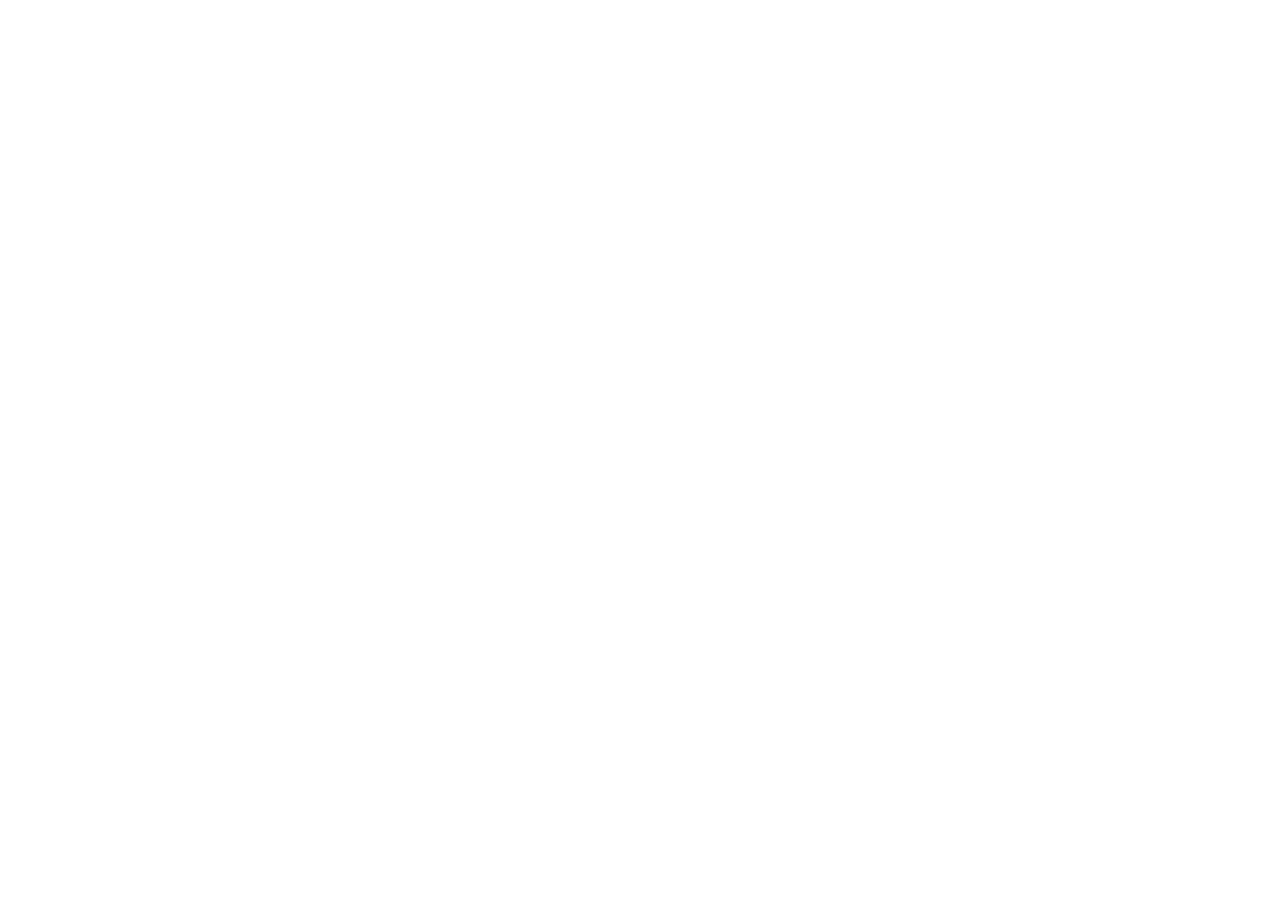
==== index.html @ 3a557148 "дз8" ====
<!DOCTYPE html>
<html lang="ru">
   <head>
      <meta charset="UTF-8" />
      <meta http-equiv="X-UA-Compatible" content="IE=edge" />
      <meta name="viewport" content="width=device-width, initial-scale=1.0" />
      <link rel="preconnect" href="https://fonts.googleapis.com" />
      <link rel="preconnect" href="https://fonts.gstatic.com" crossorigin />
      <link
         href="https://fonts.googleapis.com/css2?family=Raleway:wght@700&family=Roboto:wght@400;500;700;900&display=swap"
         rel="stylesheet"
      />
      <link
         rel="stylesheet"
         href="https://cdnjs.cloudflare.com/ajax/libs/modern-normalize/1.1.0/modern-normalize.min.css"
         integrity="sha512-wpPYUAdjBVSE4KJnH1VR1HeZfpl1ub8YT/NKx4PuQ5NmX2tKuGu6U/JRp5y+Y8XG2tV+wKQpNHVUX03MfMFn9Q=="
         crossorigin="anonymous"
         referrerpolicy="no-referrer"
      />
      <link rel="stylesheet" href="./css/main.min.css" />
      <title>Document</title>
   </head>
   <body>
      <!-- mobile header -->

      <!-- Header  -->
      <!-- <header class="header">
         <div class="header__container container">
            <a href="./index.html" class="logo"><span class="logo__highlight">Web</span>Studio</a>
            <nav class="nav">
               <ul class="nav__list">
                  <li class="nav__item">
                     <a class="nav__link active" href="./index.html">Студия</a>
                  </li>
                  <li class="nav__item">
                     <a class="nav__link" href="./portfolio.html">Портфолио</a>
                  </li>
                  <li class="nav__item">
                     <a class="nav__link" href="#">Контакты</a>
                  </li>
               </ul>
            </nav>
            <ul class="contact">
               <li class="contact__list">
                  <a class="contact__link" href="mailto:info@example.com">
                     <svg class="contact__icon" width="16" height="12">
                        <use href="./images/symbol-defs.svg#icon-email"></use>
                     </svg>
                     info@example.com
                  </a>
               </li>
               <li class="contact__list">
                  <a class="contact__link" href="tel:+380991111111">
                     <svg class="contact__icon" width="10" height="16">
                        <use href="./images/symbol-defs.svg#icon-smartphone"></use>
                     </svg>
                     +38 099 111 11 11
                  </a>
               </li>
            </ul>
         </div>
      </header> -->

      <!-- Hero  -->
      <!-- <main>
         <section class="banner section">
            <div class="banner__content">
               <div class="container">
                  <h1 class="banner__title">
                     Эффективные решения <br />
                     для вашего бизнеса
                  </h1>
                  <button class="button" type="button" data-modal-open>Заказать услугу</button>
               </div>
            </div> -->

      <!-- всплывающее окно -->
      <!-- <div class="modal__container is-hidden" data-modal>
               <form class="modal">
                  <button class="modal__close-button" type="button" data-modal-close>
                     <svg width="18" height="18">
                        <use href="./images/symbol-defs.svg#icon-close-black-18dp-2-1"></use>
                     </svg>
                  </button>
                  <p class="modal__title">Оставьте свои данные, мы вам перезвоним</p>
                  <label class="modal__label">
                     Имя

                     <input class="modal__input" type="text" name="name" required placeholder=" " />
                     <svg class="modal__icon" width="18" height="18">
                        <use href="./images/symbol-defs.svg#icon-person"></use>
                     </svg>
                  </label>
                  <label class="modal__label">
                     Телефон

                     <input class="modal__input" type="text" name="name" required placeholder=" " />
                     <svg class="modal__icon" width="18" height="18">
                        <use href="./images/symbol-defs.svg#icon-phone"></use>
                     </svg>
                  </label>
                  <label class="modal__label">
                     Почта

                     <input class="modal__input" type="text" name="name" required placeholder=" " />
                     <svg class="modal__icon" width="18" height="18">
                        <use href="./images/symbol-defs.svg#icon-email"></use>
                     </svg>
                  </label>
                  <label class="modal__label modal__textarea">
                     Комментарий
                     <textarea
                        class="inner__textarea"
                        name="message"
                        rows="10"
                        placeholder="Введите текст"
                     ></textarea>
                  </label>
                  <label class="agreement__wrap">
                     <input
                        class="agreement__input visually-hidden"
                        type="checkbox"
                        name="agreement"
                     />
                     <span class="agreement__checkbox">
                        <svg width="16" height="16">
                           <use href="./images/symbol-defs.svg#icon-Vector"></use>
                        </svg>
                     </span>
                     <span class="agreement__text">Соглашаюсь с рассылкой и принимаю&nbsp;</span>
                     <a class="agreement__link" href="#" target="_blank">Условия договора</a>
                  </label>
                  <button class="modal-btn" type="submit">Отправить</button>
               </form>
            </div>
         </section> -->

      <!-- features  -->
      <!-- <section class="features__section section">
            <div class="container">
               <h2 class="visually-hidden">наши преимущества</h2>
               <ul class="features">
                  <li class="features__item">
                     <div class="features__icon">
                        <svg width="70" height="70">
                           <use href="./images/symbol-defs.svg#icon-antenna-1"></use>
                        </svg>
                     </div>
                     <h3 class="features__title">Внимание к деталям</h3>
                     <p class="features__description">
                        Идейные соображения, а также начало повседневной работы по формированию
                        позиции.
                     </p>
                  </li>
                  <li class="features__item">
                     <div class="features__icon">
                        <svg width="70" height="70">
                           <use href="./images/symbol-defs.svg#icon-astronaut-1"></use>
                        </svg>
                     </div>
                     <h3 class="features__title">Пунктуальность</h3>
                     <p class="features__description">
                        Задача организации, в особенности же рамки и место обучения кадров влечет за
                        собой.
                     </p>
                  </li>
                  <li class="features__item">
                     <div class="features__icon">
                        <svg width="70" height="70">
                           <use href="./images/symbol-defs.svg#icon-clock-1"></use>
                        </svg>
                     </div>
                     <h3 class="features__title">Планирование</h3>
                     <p class="features__description">
                        Равным образом консультация с широким активом в значительной степени
                        обуславливает.
                     </p>
                  </li>
                  <li class="features__item">
                     <div class="features__icon">
                        <svg width="70" height="70">
                           <use href="./images/symbol-defs.svg#icon-diagram-1"></use>
                        </svg>
                     </div>
                     <h3 class="features__title">Современные технологии</h3>
                     <p class="features__description">
                        Значимость этих проблем настолько очевидна, что реализация плановых заданий.
                     </p>
                  </li>
               </ul>
            </div>
         </section> -->

      <!-- Чем мы занимаемся  -->
      <!-- <section class="providing section">
            <div class="providing__box container">
               <h2 class="section-title">Чем мы занимаемся</h2>
               <ul class="providing__discription">
                  <li class="providing__card">
                     <img
                        class="providing__img"
                        src="./images/img.jpg"
                        alt="Печатаем"
                        width="370"
                     />
                     <p class="providing__card-description">Десктопные приложения</p>
                  </li>
                  <li class="providing__card">
                     <img
                        class="providing__img"
                        src="./images/box2.jpg"
                        alt="Смотрим в телефон"
                        width="370"
                     />
                     <p class="providing__card-description">Мобильные приложения</p>
                  </li>
                  <li class="providing__card">
                     <img
                        class="providing__img"
                        src="./images/img1.jpg"
                        alt="Смотрим а планшет"
                        width="370"
                     />
                     <p class="providing__card-description">Дизайнерские решения</p>
                  </li>
               </ul>
            </div>
         </section> -->

      <!-- Наша команда  -->
      <!-- <section class="team section">
            <div class="team__container container">
               <h2 class="section-title">Наша команда</h2>
               <ul class="team__wrapper">
                  <li class="team__card">
                     <img src="./images/img3.jpg" alt="Игорь Демьяненко" width="270" />
                     <div class="team__card-wrapper">
                        <h3 class="team__card-name">Игорь Демьяненко</h3>
                        <p class="team__card-discription">Product Designer</p>
                        <ul class="team__social-list">
                           <li class="team__social-wrapper">
                              <a class="team__social-link" href="#">
                                 <svg class="team__social-icon">
                                    <use href="./images/symbol-defs.svg#icon-instagram"></use>
                                 </svg>
                              </a>
                           </li>
                           <li class="team__social-wrapper">
                              <a class="team__social-link" href="#">
                                 <svg class="team__social-icon">
                                    <use href="./images/symbol-defs.svg#icon-twitter"></use>
                                 </svg>
                              </a>
                           </li>
                           <li class="team__social-wrapper">
                              <a class="team__social-link" href="#">
                                 <svg class="team__social-icon">
                                    <use href="./images/symbol-defs.svg#icon-facebook"></use>
                                 </svg>
                              </a>
                           </li>
                           <li class="team__social-wrapper">
                              <a class="team__social-link" href="#">
                                 <svg class="team__social-icon">
                                    <use href="./images/symbol-defs.svg#icon-linkedin"></use>
                                 </svg>
                              </a>
                           </li>
                        </ul>
                     </div>
                  </li>
                  <li class="team__card">
                     <img src="./images/img4.jpg" alt="Ольга Репина" width="270" />
                     <div class="team__card-wrapper">
                        <h3 class="team__card-name">Ольга Репина</h3>
                        <p class="team__card-discription">Frontend Developer</p>
                        <ul class="team__social-list">
                           <li class="team__social-wrapper">
                              <a class="team__social-link" href="#">
                                 <svg class="team__social-icon">
                                    <use href="./images/symbol-defs.svg#icon-instagram"></use>
                                 </svg>
                              </a>
                           </li>
                           <li class="team__social-wrapper">
                              <a class="team__social-link" href="#">
                                 <svg class="team__social-icon">
                                    <use href="./images/symbol-defs.svg#icon-twitter"></use>
                                 </svg>
                              </a>
                           </li>
                           <li class="team__social-wrapper">
                              <a class="team__social-link" href="#">
                                 <svg class="team__social-icon">
                                    <use href="./images/symbol-defs.svg#icon-facebook"></use>
                                 </svg>
                              </a>
                           </li>
                           <li class="team__social-wrapper">
                              <a class="team__social-link" href="#">
                                 <svg class="team__social-icon">
                                    <use href="./images/symbol-defs.svg#icon-linkedin"></use>
                                 </svg>
                              </a>
                           </li>
                        </ul>
                     </div>
                  </li>
                  <li class="team__card">
                     <img src="./images/img5.jpg" alt="Николай Тарасов" width="270" />
                     <div class="team__card-wrapper">
                        <h3 class="team__card-name">Николай Тарасов</h3>
                        <p class="team__card-discription">Marketing</p>
                        <ul class="team__social-list">
                           <li class="team__social-wrapper">
                              <a class="team__social-link" href="#">
                                 <svg class="team__social-icon">
                                    <use href="./images/symbol-defs.svg#icon-instagram"></use>
                                 </svg>
                              </a>
                           </li>
                           <li class="team__social-wrapper">
                              <a class="team__social-link" href="#">
                                 <svg class="team__social-icon">
                                    <use href="./images/symbol-defs.svg#icon-twitter"></use>
                                 </svg>
                              </a>
                           </li>
                           <li class="team__social-wrapper">
                              <a class="team__social-link" href="#">
                                 <svg class="team__social-icon">
                                    <use href="./images/symbol-defs.svg#icon-facebook"></use>
                                 </svg>
                              </a>
                           </li>
                           <li class="team__social-wrapper">
                              <a class="team__social-link" href="#">
                                 <svg class="team__social-icon">
                                    <use href="./images/symbol-defs.svg#icon-linkedin"></use>
                                 </svg>
                              </a>
                           </li>
                        </ul>
                     </div>
                  </li>
                  <li class="team__card">
                     <img src="./images/img6.jpg" alt="Михаил Ермаков" width="270" />
                     <div class="team__card-wrapper">
                        <h3 class="team__card-name">Михаил Ермаков</h3>
                        <p class="team__card-discription">UI Designer</p>
                        <ul class="team__social-list">
                           <li class="team__social-wrapper">
                              <a class="team__social-link" href="#">
                                 <svg class="team__social-icon">
                                    <use href="./images/symbol-defs.svg#icon-instagram"></use>
                                 </svg>
                              </a>
                           </li>
                           <li class="team__social-wrapper">
                              <a class="team__social-link" href="#">
                                 <svg class="team__social-icon">
                                    <use href="./images/symbol-defs.svg#icon-twitter"></use>
                                 </svg>
                              </a>
                           </li>
                           <li class="team__social-wrapper">
                              <a class="team__social-link" href="#">
                                 <svg class="team__social-icon">
                                    <use href="./images/symbol-defs.svg#icon-facebook"></use>
                                 </svg>
                              </a>
                           </li>
                           <li class="team__social-wrapper">
                              <a class="team__social-link" href="#">
                                 <svg class="team__social-icon">
                                    <use href="./images/symbol-defs.svg#icon-linkedin"></use>
                                 </svg>
                              </a>
                           </li>
                        </ul>
                     </div>
                  </li>
               </ul>
            </div>
         </section> -->

      <!-- Постоянные клиенты -->
      <!-- <section class="section">
            <div class="partners container">
               <h2 class="section-title">Постоянные клиенты</h2>
               <ul class="partners__list">
                  <li class="partners__card">
                     <a class="partners__link" href="">
                        <svg class="partners__icon" width="106" height="60">
                           <use href="./images/symbol-defs.svg#icon-Logo"></use>
                        </svg>
                     </a>
                  </li>
                  <li class="partners__card">
                     <a class="partners__link" href="">
                        <svg class="partners__icon" width="106" height="60">
                           <use href="./images/symbol-defs.svg#icon-Logo2"></use>
                        </svg>
                     </a>
                  </li>
                  <li class="partners__card">
                     <a class="partners__link" href="">
                        <svg class="partners__icon" width="106" height="60">
                           <use href="./images/symbol-defs.svg#icon-Logo3"></use>
                        </svg>
                     </a>
                  </li>
                  <li class="partners__card">
                     <a class="partners__link" href="">
                        <svg class="partners__icon" width="106" height="60">
                           <use href="./images/symbol-defs.svg#icon-Logo4"></use>
                        </svg>
                     </a>
                  </li>
                  <li class="partners__card">
                     <a class="partners__link" href="">
                        <svg class="partners__icon" width="106" height="60">
                           <use href="./images/symbol-defs.svg#icon-Logo5"></use>
                        </svg>
                     </a>
                  </li>
                  <li class="partners__card">
                     <a class="partners__link" href="">
                        <svg class="partners__icon" width="106" height="60">
                           <use href="./images/symbol-defs.svg#icon-Logo6"></use>
                        </svg>
                     </a>
                  </li>
               </ul>
            </div>
         </section>
      </main> -->

      <!-- Footer  -->
      <!-- <footer class="footer">
         <div class="footer__box container">
            <div class="footer__content">
               <a class="footer__logo logo" href="./index.html">
                  <span class="logo__highlight">Web</span>Studio</a
               >
               <address>
                  <ul class="footer__wrapper-link">
                     <li class="footer__link">
                        <a href="#" class="footer__address">г. Киев, пр-т Леси Украинки, 26</a>
                     </li>
                     <li class="footer__link">
                        <a href="mailto:info@example.com" class="email">info@example.com</a>
                     </li>
                     <li class="footer__link">
                        <a href="tel:+380991111111" class="tel">+38 099 111 11 11</a>
                     </li>
                  </ul>
               </address>
            </div>
            <div class="footer__social-list">
               <p class="footer__social-title">Присоеденяйтесь</p>
               <ul class="team__social-list">
                  <li class="team__social-wrapper">
                     <a class="team__social-link" href="#">
                        <svg class="team__social-icon">
                           <use href="./images/symbol-defs.svg#icon-instagram"></use>
                        </svg>
                     </a>
                  </li>
                  <li class="team__social-wrapper">
                     <a class="team__social-link" href="#">
                        <svg class="team__social-icon">
                           <use href="./images/symbol-defs.svg#icon-twitter"></use>
                        </svg>
                     </a>
                  </li>
                  <li class="team__social-wrapper">
                     <a class="team__social-link" href="#">
                        <svg class="team__social-icon">
                           <use href="./images/symbol-defs.svg#icon-facebook"></use>
                        </svg>
                     </a>
                  </li>
                  <li class="team__social-wrapper">
                     <a class="team__social-link" href="#">
                        <svg class="team__social-icon">
                           <use href="./images/symbol-defs.svg#icon-linkedin"></use>
                        </svg>
                     </a>
                  </li>
               </ul>
            </div>
         </div>
      </footer> -->
      <script src="./js/modal.js"></script>
   </body>
</html>
---- css/main.min.css ----
body{background-color:var(--primary-white-color);color:var(--primary-text-color);font-family:Roboto, sans-serif}h1,h2,h3,h4,h5,h6,p{margin:0;padding:0}ul{list-style:none;padding:0;margin:0}.visually-hidden{position:fixed;-webkit-transform:scale(0);transform:scale(0)}.section{padding-bottom:94px;padding-top:94px}.section-title{margin-bottom:50px}.container{width:1200px;padding:0 15px;margin:0 auto}img{display:block;max-width:100%}a{text-decoration:none}:root{--accent-color: #2196f3;--primary-text-color: #757575;--secondary-text-color: #212121;--primary-white-color: #ffffff;--footer__address-footer-color: rgba(255, 255, 255, 0.6);--transition-property: 250ms cubic-bezier(0.4, 0, 0.2, 1)}.logo{font-family:Raleway;font-weight:700;font-size:26px;line-height:1.19;letter-spacing:0.03em;text-decoration:none;color:#000000}.logo__highlight{color:var(--accent-color)}.section-title{font-weight:700;font-size:36px;line-height:1.16;text-align:center;letter-spacing:0.03em;color:var(--secondary-text-color)}.footer .team__social-link{background-color:rgba(255,255,255,0.1)}.footer .team__social-link:hover,.footer .team__social-link:focus{background-color:var(--accent-color);-webkit-transition:var(--transition-property);transition:var(--transition-property)}.footer .team__social-icon{fill:var(--primary-white-color)}.footer .footer__social-list{-webkit-box-align:start;-ms-flex-align:start;align-items:flex-start;display:-webkit-box;display:-ms-flexbox;display:flex;-webkit-box-orient:vertical;-webkit-box-direction:normal;-ms-flex-direction:column;flex-direction:column;-webkit-box-pack:start;-ms-flex-pack:start;justify-content:flex-start}.footer__social-title{font-size:14px;line-height:1.14;letter-spacing:0.03em;text-transform:uppercase;margin-bottom:20px;color:var(--primary-white-color)}.header__border{border-bottom:1px solid #ececec}.header__container{display:-webkit-box;display:-ms-flexbox;display:flex;-webkit-box-align:center;-ms-flex-align:center;align-items:center}.nav{margin-left:93px}.nav__list{display:-webkit-box;display:-ms-flexbox;display:flex}.nav__item{margin-right:50px;display:block;padding-top:32px;padding-bottom:32px}.nav__item:last-child{margin-right:0}.nav__link{padding-top:32px;padding-bottom:32px;-webkit-transition:var(--transition-property);transition:var(--transition-property)}.nav__link{position:relative;font-weight:500;font-size:14px;line-height:1.14;letter-spacing:0.02em;text-decoration:none;color:var(--secondary-text-color)}.nav__link:hover,.nav__link:focus{color:var(--accent-color)}.active{color:var(--accent-color)}.active::after{content:'';position:absolute;width:100%;height:4px;left:0;bottom:0;background-color:var(--accent-color);border-radius:2px}.contact{display:-webkit-box;display:-ms-flexbox;display:flex;margin-left:auto}.contact__list{display:-webkit-box;display:-ms-flexbox;display:flex;-webkit-box-align:center;-ms-flex-align:center;align-items:center;margin-right:50px}.contact__list:last-child{margin-right:0}.contact__link{display:-webkit-box;display:-ms-flexbox;display:flex;-webkit-box-align:center;-ms-flex-align:center;align-items:center;padding-top:32px;padding-left:10px;padding-bottom:32px;font-weight:500;font-size:14px;line-height:1.14;letter-spacing:0.02em;color:var(--primary-text-color);-webkit-text-decoration-line:none;text-decoration-line:none}.contact__link:hover,.contact__link:focus{color:var(--accent-color);-webkit-transition:var(--transition-property);transition:var(--transition-property)}.contact__icon{margin-right:10px;fill:currentColor}.banner{padding-top:200px;padding-bottom:200px;font-size:44px;line-height:1.36;text-align:center;letter-spacing:0.06em;text-transform:uppercase;background:#2f303a;color:var(--primary-white-color);max-width:1600px;margin:0 auto;background-image:-webkit-gradient(linear, left top, left bottom, from(rgba(47,48,58,0.4)), to(rgba(47,48,58,0.4))),url(../images/hero.jpg);background-image:linear-gradient(to bottom, rgba(47,48,58,0.4), rgba(47,48,58,0.4)),url(../images/hero.jpg);background-position:50% 50%;background-size:cover;background-repeat:no-repeat}.banner__title{padding:30px}.button{padding:10px 32px;font-family:inherit;font-weight:700;font-size:16px;line-height:1.87;letter-spacing:0.06em;color:var(--primary-white-color);background-color:var(--accent-color);cursor:pointer;-webkit-box-shadow:0px 4px 4px rgba(0,0,0,0.15);box-shadow:0px 4px 4px rgba(0,0,0,0.15);border:none;border-radius:4px}.features{display:-webkit-box;display:-ms-flexbox;display:flex}.features__item{-ms-flex-pack:distribute;justify-content:space-around;-ms-flex-preferred-size:270px;flex-basis:270px;margin-right:30px;margin-bottom:0;letter-spacing:0.03em}.features__item:last-child{margin-right:0}.features__icon{padding:25px 100px;margin-bottom:30px;border-radius:4px;background-color:#f5f4fa}.features__title{font-weight:700;font-size:14px;line-height:1.14;text-transform:uppercase;margin-bottom:10px;color:var(--secondary-text-color)}.features__description{font-size:14px;line-height:1.71;letter-spacing:0.03em}.providing{padding-top:0px}.providing__discription{display:-webkit-box;display:-ms-flexbox;display:flex}.providing__card{position:relative;margin-right:30px}.providing__card:last-child{margin-right:0}.providing__card-description{position:absolute;bottom:0;padding:27px 0;width:370px;height:70px;font-weight:700;font-size:14px;line-height:1.14;text-align:center;text-transform:uppercase;letter-spacing:0.03em;color:var(--primary-white-color);background-color:rgba(47,48,58,0.8)}.team{background-color:#f5f4fa}.team__wrapper{display:-webkit-box;display:-ms-flexbox;display:flex;font-size:16px;line-height:1.19;text-align:center;letter-spacing:0.03em}.team__card{margin-right:30px;-webkit-box-shadow:0px 1px 3px rgba(0,0,0,0.12),0px 1px 1px rgba(0,0,0,0.14),0px 2px 1px rgba(0,0,0,0.2);box-shadow:0px 1px 3px rgba(0,0,0,0.12),0px 1px 1px rgba(0,0,0,0.14),0px 2px 1px rgba(0,0,0,0.2);border-radius:0px 0px 4px 4px;background-color:var(--primary-white-color)}.team__card-wrapper{padding:30px 0px}.team__card-wrapper:last-child{margin-right:0}.team__card-name{font-weight:500;font-size:16px;line-height:1.19;text-align:center;letter-spacing:0.03em;color:var(--secondary-text-color);margin-bottom:10px}.team__card-discription{margin-bottom:16px}.team__social-list{display:-webkit-box;display:-ms-flexbox;display:flex;-webkit-box-align:center;-ms-flex-align:center;align-items:center;-webkit-box-pack:center;-ms-flex-pack:center;justify-content:center}.team__social-wrapper{margin-right:10px}.team__social-wrapper:last-child{margin-right:0px}.team__social-wrapper:hover{-webkit-transition:var(--transition-property);transition:var(--transition-property)}.team__social-link{display:-webkit-box;display:-ms-flexbox;display:flex;-webkit-box-align:center;-ms-flex-align:center;align-items:center;-webkit-box-pack:center;-ms-flex-pack:center;justify-content:center;width:44px;height:44px;border-radius:50%}.team__social-icon{width:20px;height:20px;margin:auto;fill:#afb1b8}.team__social-link:hover,.team__social-link:focus{background-color:var(--accent-color);-webkit-transition:var(--transition-property);transition:var(--transition-property)}.team__social-wrapper:hover .team__social-icon,.team__social-wrapper:focus .team__social-icon{fill:var(--primary-white-color);-webkit-transition:var(--transition-property);transition:var(--transition-property)}.partners-title{font-size:36px;line-height:42px;text-align:center;padding-bottom:50px;letter-spacing:0.03em;color:var(--secondary-text-color)}.partners__list{display:-webkit-box;display:-ms-flexbox;display:flex;-webkit-box-pack:justify;-ms-flex-pack:justify;justify-content:space-between}.partners__card{display:-webkit-box;display:-ms-flexbox;display:flex;-webkit-box-align:center;-ms-flex-align:center;align-items:center;-webkit-box-pack:center;-ms-flex-pack:center;justify-content:center;width:170px;height:92px;border:1px solid #afb1b8;border-radius:4px}.partners__card:hover{cursor:pointer;border-color:var(--accent-color);-webkit-transition:var(--transition-property);transition:var(--transition-property)}.partners__icon{fill:#afb1b8}.partners__card:hover .partners__icon,.partners__card:hover .partners__icon{fill:var(--accent-color);-webkit-transition:var(--transition-property);transition:var(--transition-property)}.filter{display:-webkit-box;display:-ms-flexbox;display:flex;-webkit-box-orient:horizontal;-webkit-box-direction:normal;-ms-flex-direction:row;flex-direction:row;-webkit-box-pack:center;-ms-flex-pack:center;justify-content:center;margin-bottom:50px;margin-right:8px}.filter__item{margin-right:8px}.filter__item:last-child{margin-right:0}.filter__btn{border:none;border-radius:4px;padding:6px 22px;font-family:inherit;font-weight:500;font-size:16px;line-height:1.62;text-align:center;letter-spacing:0.03em;color:var(--secondary-text-color);cursor:pointer}.filter__btn:hover,.filter__btn:focus{background-color:var(--accent-color);color:var(--primary-white-color);-webkit-box-shadow:0px 3px 1px rgba(0,0,0,0.1),0px 1px 2px rgba(0,0,0,0.08),0px 2px 2px rgba(0,0,0,0.12);box-shadow:0px 3px 1px rgba(0,0,0,0.1),0px 1px 2px rgba(0,0,0,0.08),0px 2px 2px rgba(0,0,0,0.12);border-radius:4px;-webkit-transition:var(--transition-property);transition:var(--transition-property)}.portfolio{display:-webkit-box;display:-ms-flexbox;display:flex;-ms-flex-wrap:wrap;flex-wrap:wrap;margin-right:-30px;margin-bottom:-30px}.portfolio__card{margin-right:30px;margin-bottom:30px}.portfolio__card:nth-child(n+7){margin-bottom:0}.portfolio__link{display:block;width:370px;border:1px solid #eeeeee}.portfolio__link:hover,.portfolio__link:focus{-webkit-box-shadow:0px 1px 1px rgba(0,0,0,0.12),0px 4px 4px rgba(0,0,0,0.06),1px 4px 6px rgba(0,0,0,0.16);box-shadow:0px 1px 1px rgba(0,0,0,0.12),0px 4px 4px rgba(0,0,0,0.06),1px 4px 6px rgba(0,0,0,0.16);-webkit-transition:var(--transition-property);transition:var(--transition-property)}.portfolio__overlay{position:relative;overflow:hidden}.portfolio__overlay-wrapper{display:-webkit-box;display:-ms-flexbox;display:flex;-webkit-box-pack:center;-ms-flex-pack:center;justify-content:center;-webkit-box-align:center;-ms-flex-align:center;align-items:center;position:absolute;top:100%;left:0;width:100%;height:100%;background-color:rgba(33,150,243,0.9);-webkit-transition:-webkit-transform 250ms ease;transition:-webkit-transform 250ms ease;transition:transform 250ms ease;transition:transform 250ms ease, -webkit-transform 250ms ease}.portfolio__overlay-text{padding:24px;color:var(--primary-white-color);font-size:18px;line-height:1.55}.portfolio__container{padding:20px 24px}.portfolio__title{margin-bottom:4px;font-weight:700;font-size:18px;line-height:2;letter-spacing:0.06em;color:var(--secondary-text-color)}.portfolio__discription{font-size:16px;color:var(--primary-text-color);line-height:1.87;letter-spacing:0.03em}.portfolio__link:hover .portfolio__overlay-wrapper,.portfolio__link:focus .portfolio__overlay-wrapper{-webkit-transform:translatey(-100%);transform:translatey(-100%)}.modal__container{position:fixed;top:0;left:50%;-webkit-transform:translateX(-50%);transform:translateX(-50%);width:100vw;height:100vh;background:rgba(0,0,0,0.2);opacity:1;visibility:visible;-webkit-transition:opacity var(--transition-property),visibility var(--transition-property);transition:opacity var(--transition-property),visibility var(--transition-property)}.modal__container.is-hidden{opacity:0;visibility:hidden;pointer-events:none}.modal__close-button{display:-webkit-box;display:-ms-flexbox;display:flex;-webkit-box-pack:center;-ms-flex-pack:center;justify-content:center;-webkit-box-align:center;-ms-flex-align:center;align-items:center;position:absolute;top:8px;right:8px;width:30px;height:30px;background-color:var(--primary-white-color);border:1px solid rgba(0,0,0,0.1);border-radius:50%;cursor:pointer}.modal__close-button:hover,.modal__close-button:focus{fill:#2196f3}.modal{position:absolute;top:50%;left:50%;-webkit-transform:translate(-50%, -50%);transform:translate(-50%, -50%);width:528px;padding:40px;text-align:left;text-transform:none;background-color:var(--primary-white-color);-webkit-box-shadow:0px 1px 3px rgba(0,0,0,0.12),0px 1px 1px rgba(0,0,0,0.14),0px 2px 1px rgba(0,0,0,0.2);box-shadow:0px 1px 3px rgba(0,0,0,0.12),0px 1px 1px rgba(0,0,0,0.14),0px 2px 1px rgba(0,0,0,0.2);border-radius:4px}.modal__title{margin-bottom:12px;font-weight:700;font-size:20px;line-height:23px;text-align:center;letter-spacing:0.03em;color:#212121}.modal__label{position:relative;display:-webkit-box;display:-ms-flexbox;display:flex;-webkit-box-orient:vertical;-webkit-box-direction:normal;-ms-flex-direction:column;flex-direction:column;margin-bottom:10px;font-size:12px;line-height:14px;letter-spacing:0.01em;color:#757575}.modal__input{margin-top:4px;padding-top:11px;padding-bottom:11px;padding-left:40px;border:1px solid rgba(33,33,33,0.2);border-radius:4px;outline:transparent}.modal__icon{position:absolute;top:28px;left:12px}.modal__textarea{margin-bottom:20px}.inner__textarea{margin-top:4px;padding:12px 16px;resize:none;font-size:14px;line-height:16px;letter-spacing:0.01em;border:1px solid rgba(33,33,33,0.2);border-radius:4px}.inner__textarea::-webkit-input-placeholder{color:rgba(117,117,117,0.5)}.inner__textarea:-ms-input-placeholder{color:rgba(117,117,117,0.5)}.inner__textarea::-ms-input-placeholder{color:rgba(117,117,117,0.5)}.inner__textarea::placeholder{color:rgba(117,117,117,0.5)}.agreement__wrap{display:-webkit-box;display:-ms-flexbox;display:flex;-webkit-box-align:center;-ms-flex-align:center;align-items:center;-webkit-box-pack:center;-ms-flex-pack:center;justify-content:center;margin-bottom:30px;font-size:14px;line-height:24px;letter-spacing:0.03em;color:#757575}.agreement__checkbox{display:-webkit-box;display:-ms-flexbox;display:flex;-webkit-box-align:center;-ms-flex-align:center;align-items:center;-webkit-box-pack:center;-ms-flex-pack:center;justify-content:center;width:16px;height:16px;margin-right:7px;border-width:2px;border-style:solid;border-color:#212121;border-radius:2px}.agreement__input:checked+.agreement__checkbox{background-color:#2196f3;border-color:#2196f3}.agreement__link{color:#2196f3}.modal-btn{display:block;margin-left:auto;margin-right:auto;padding:10px 55px;font-weight:bold;font-size:16px;line-height:30px;letter-spacing:0.06em;color:#ffffff;border:transparent;background:#188ce8;-webkit-box-shadow:0px 4px 4px rgba(0,0,0,0.15);box-shadow:0px 4px 4px rgba(0,0,0,0.15);border-radius:4px;cursor:pointer}.modal__label:hover .modal__input{border:1px solid #2196f3}.modal__input:focus{border:1px solid #2196f3}.modal__input:not(:placeholder-shown){border:1px solid #2196f3}.modal__label:hover .modal__icon,.modal__input:focus+.modal__icon,.modal__input:not(:placeholder-shown)+.modal__icon{fill:#2196f3}.footer{padding:60px 0;background-color:#2f303a}.footer__box{display:-webkit-box;display:-ms-flexbox;display:flex;-webkit-box-align:baseline;-ms-flex-align:baseline;align-items:baseline}.footer__content{margin-right:70px}.footer__logo{display:block;color:var(--primary-white-color);margin-bottom:20px}.footer__link{margin-bottom:9px;font-size:14px;font-style:normal;line-height:1.71;letter-spacing:0.03em;text-decoration:none}.footer__link:last-child{margin-bottom:0}.footer__link .footer__address{text-decoration:inherit;color:var(--primary-white-color)}.footer__link .email,.footer__link .tel{color:rgba(255,255,255,0.6);text-decoration:inherit}.footer__link .email:hover,.footer__link .email:focus,.footer__link .tel:hover,.footer__link .tel:focus{color:var(--accent-color);-webkit-transition:var(--transition-property);transition:var(--transition-property)}.footer__social-list{-webkit-box-align:start;-ms-flex-align:start;align-items:flex-start;display:-webkit-box;display:-ms-flexbox;display:flex;-webkit-box-orient:vertical;-webkit-box-direction:normal;-ms-flex-direction:column;flex-direction:column;-webkit-box-pack:start;-ms-flex-pack:start;justify-content:flex-start}.footer__social-title{font-size:14px;line-height:1.14;letter-spacing:0.03em;text-transform:uppercase;margin-bottom:20px;color:var(--primary-white-color)}
/*# sourceMappingURL=main.min.css.map */
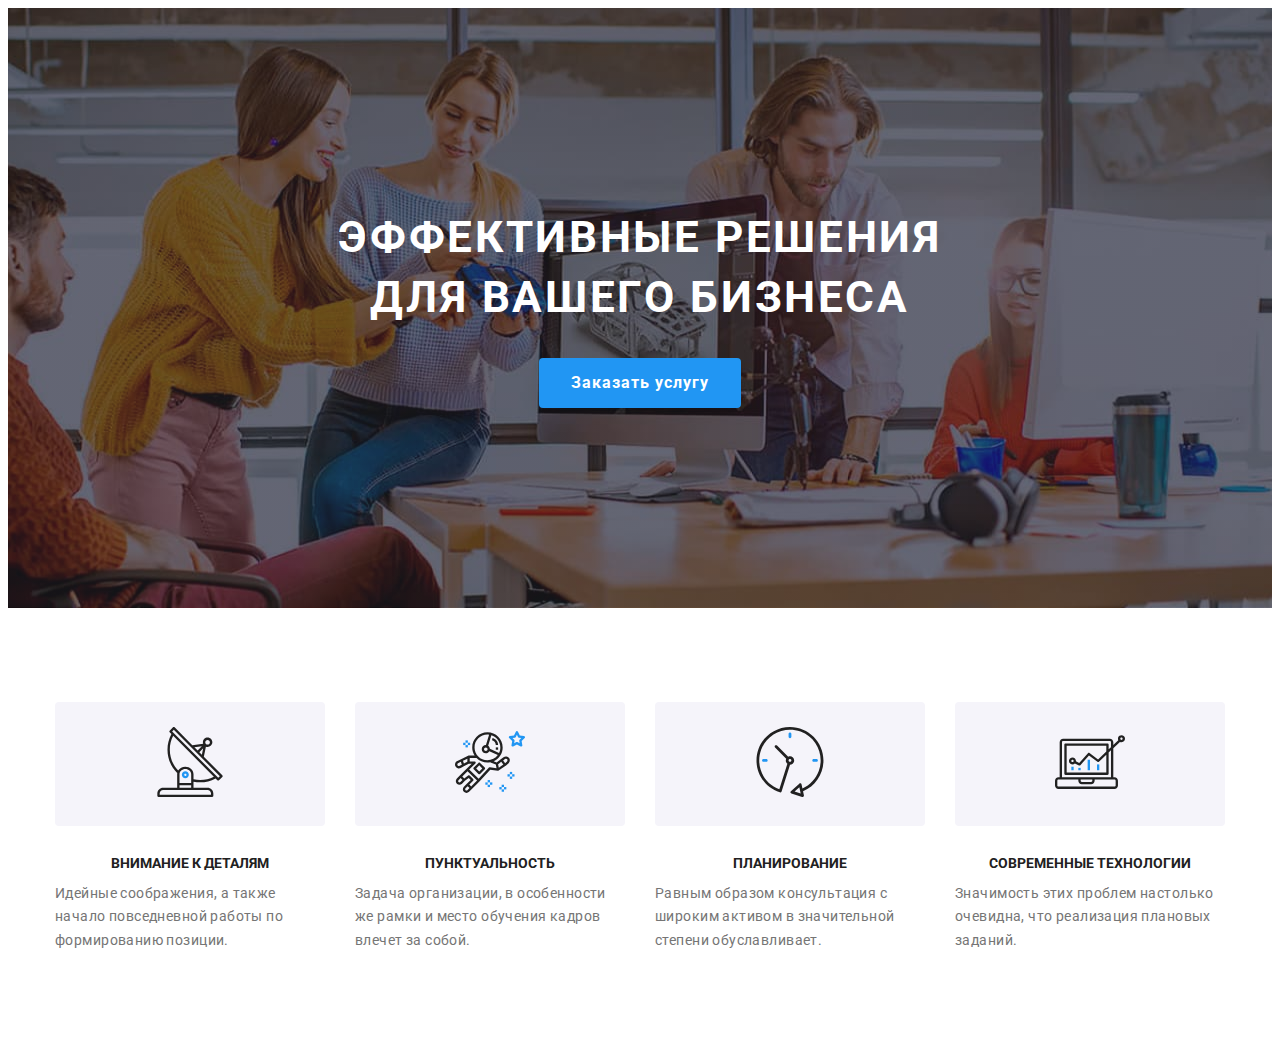
==== commit e41e4f0f: "дз8" ====
--- a/index.html
+++ b/index.html
@@ -21,9 +21,7 @@
       <title>Document</title>
    </head>
    <body>
-      <!-- mobile header -->
-
-      <!-- Header  -->
+      <!-- Header -->
       <!-- <header class="header">
          <div class="header__container container">
             <a href="./index.html" class="logo"><span class="logo__highlight">Web</span>Studio</a>
@@ -62,7 +60,8 @@
       </header> -->
 
       <!-- Hero  -->
-      <!-- <main>
+
+      <main>
          <section class="banner section">
             <div class="banner__content">
                <div class="container">
@@ -72,10 +71,10 @@
                   </h1>
                   <button class="button" type="button" data-modal-open>Заказать услугу</button>
                </div>
-            </div> -->
-
-      <!-- всплывающее окно -->
-      <!-- <div class="modal__container is-hidden" data-modal>
+            </div>
+
+            <!-- всплывающее окно -->
+            <!-- <div class="modal__container is-hidden" data-modal>
                <form class="modal">
                   <button class="modal__close-button" type="button" data-modal-close>
                      <svg width="18" height="18">
@@ -132,11 +131,12 @@
                   </label>
                   <button class="modal-btn" type="submit">Отправить</button>
                </form>
-            </div>
-         </section> -->
-
-      <!-- features  -->
-      <!-- <section class="features__section section">
+            </div> -->
+         </section>
+
+         <!-- features  -->
+
+         <section class="features__section section">
             <div class="container">
                <h2 class="visually-hidden">наши преимущества</h2>
                <ul class="features">
@@ -189,10 +189,11 @@
                   </li>
                </ul>
             </div>
-         </section> -->
-
-      <!-- Чем мы занимаемся  -->
-      <!-- <section class="providing section">
+         </section>
+
+         <!-- Чем мы занимаемся  -->
+
+         <!-- <section class="providing section">
             <div class="providing__box container">
                <h2 class="section-title">Чем мы занимаемся</h2>
                <ul class="providing__discription">
@@ -227,8 +228,8 @@
             </div>
          </section> -->
 
-      <!-- Наша команда  -->
-      <!-- <section class="team section">
+         <!-- Наша команда  -->
+         <!-- <section class="team section">
             <div class="team__container container">
                <h2 class="section-title">Наша команда</h2>
                <ul class="team__wrapper">
@@ -384,8 +385,8 @@
             </div>
          </section> -->
 
-      <!-- Постоянные клиенты -->
-      <!-- <section class="section">
+         <!-- Постоянные клиенты -->
+         <!-- <section class="section">
             <div class="partners container">
                <h2 class="section-title">Постоянные клиенты</h2>
                <ul class="partners__list">
@@ -433,8 +434,8 @@
                   </li>
                </ul>
             </div>
-         </section>
-      </main> -->
+         </section> -->
+      </main>
 
       <!-- Footer  -->
       <!-- <footer class="footer">
--- a/css/main.min.css
+++ b/css/main.min.css
@@ -1,2 +1,2 @@
-body{background-color:var(--primary-white-color);color:var(--primary-text-color);font-family:Roboto, sans-serif}h1,h2,h3,h4,h5,h6,p{margin:0;padding:0}ul{list-style:none;padding:0;margin:0}.visually-hidden{position:fixed;-webkit-transform:scale(0);transform:scale(0)}.section{padding-bottom:94px;padding-top:94px}.section-title{margin-bottom:50px}.container{width:1200px;padding:0 15px;margin:0 auto}img{display:block;max-width:100%}a{text-decoration:none}:root{--accent-color: #2196f3;--primary-text-color: #757575;--secondary-text-color: #212121;--primary-white-color: #ffffff;--footer__address-footer-color: rgba(255, 255, 255, 0.6);--transition-property: 250ms cubic-bezier(0.4, 0, 0.2, 1)}.logo{font-family:Raleway;font-weight:700;font-size:26px;line-height:1.19;letter-spacing:0.03em;text-decoration:none;color:#000000}.logo__highlight{color:var(--accent-color)}.section-title{font-weight:700;font-size:36px;line-height:1.16;text-align:center;letter-spacing:0.03em;color:var(--secondary-text-color)}.footer .team__social-link{background-color:rgba(255,255,255,0.1)}.footer .team__social-link:hover,.footer .team__social-link:focus{background-color:var(--accent-color);-webkit-transition:var(--transition-property);transition:var(--transition-property)}.footer .team__social-icon{fill:var(--primary-white-color)}.footer .footer__social-list{-webkit-box-align:start;-ms-flex-align:start;align-items:flex-start;display:-webkit-box;display:-ms-flexbox;display:flex;-webkit-box-orient:vertical;-webkit-box-direction:normal;-ms-flex-direction:column;flex-direction:column;-webkit-box-pack:start;-ms-flex-pack:start;justify-content:flex-start}.footer__social-title{font-size:14px;line-height:1.14;letter-spacing:0.03em;text-transform:uppercase;margin-bottom:20px;color:var(--primary-white-color)}.header__border{border-bottom:1px solid #ececec}.header__container{display:-webkit-box;display:-ms-flexbox;display:flex;-webkit-box-align:center;-ms-flex-align:center;align-items:center}.nav{margin-left:93px}.nav__list{display:-webkit-box;display:-ms-flexbox;display:flex}.nav__item{margin-right:50px;display:block;padding-top:32px;padding-bottom:32px}.nav__item:last-child{margin-right:0}.nav__link{padding-top:32px;padding-bottom:32px;-webkit-transition:var(--transition-property);transition:var(--transition-property)}.nav__link{position:relative;font-weight:500;font-size:14px;line-height:1.14;letter-spacing:0.02em;text-decoration:none;color:var(--secondary-text-color)}.nav__link:hover,.nav__link:focus{color:var(--accent-color)}.active{color:var(--accent-color)}.active::after{content:'';position:absolute;width:100%;height:4px;left:0;bottom:0;background-color:var(--accent-color);border-radius:2px}.contact{display:-webkit-box;display:-ms-flexbox;display:flex;margin-left:auto}.contact__list{display:-webkit-box;display:-ms-flexbox;display:flex;-webkit-box-align:center;-ms-flex-align:center;align-items:center;margin-right:50px}.contact__list:last-child{margin-right:0}.contact__link{display:-webkit-box;display:-ms-flexbox;display:flex;-webkit-box-align:center;-ms-flex-align:center;align-items:center;padding-top:32px;padding-left:10px;padding-bottom:32px;font-weight:500;font-size:14px;line-height:1.14;letter-spacing:0.02em;color:var(--primary-text-color);-webkit-text-decoration-line:none;text-decoration-line:none}.contact__link:hover,.contact__link:focus{color:var(--accent-color);-webkit-transition:var(--transition-property);transition:var(--transition-property)}.contact__icon{margin-right:10px;fill:currentColor}.banner{padding-top:200px;padding-bottom:200px;font-size:44px;line-height:1.36;text-align:center;letter-spacing:0.06em;text-transform:uppercase;background:#2f303a;color:var(--primary-white-color);max-width:1600px;margin:0 auto;background-image:-webkit-gradient(linear, left top, left bottom, from(rgba(47,48,58,0.4)), to(rgba(47,48,58,0.4))),url(../images/hero.jpg);background-image:linear-gradient(to bottom, rgba(47,48,58,0.4), rgba(47,48,58,0.4)),url(../images/hero.jpg);background-position:50% 50%;background-size:cover;background-repeat:no-repeat}.banner__title{padding:30px}.button{padding:10px 32px;font-family:inherit;font-weight:700;font-size:16px;line-height:1.87;letter-spacing:0.06em;color:var(--primary-white-color);background-color:var(--accent-color);cursor:pointer;-webkit-box-shadow:0px 4px 4px rgba(0,0,0,0.15);box-shadow:0px 4px 4px rgba(0,0,0,0.15);border:none;border-radius:4px}.features{display:-webkit-box;display:-ms-flexbox;display:flex}.features__item{-ms-flex-pack:distribute;justify-content:space-around;-ms-flex-preferred-size:270px;flex-basis:270px;margin-right:30px;margin-bottom:0;letter-spacing:0.03em}.features__item:last-child{margin-right:0}.features__icon{padding:25px 100px;margin-bottom:30px;border-radius:4px;background-color:#f5f4fa}.features__title{font-weight:700;font-size:14px;line-height:1.14;text-transform:uppercase;margin-bottom:10px;color:var(--secondary-text-color)}.features__description{font-size:14px;line-height:1.71;letter-spacing:0.03em}.providing{padding-top:0px}.providing__discription{display:-webkit-box;display:-ms-flexbox;display:flex}.providing__card{position:relative;margin-right:30px}.providing__card:last-child{margin-right:0}.providing__card-description{position:absolute;bottom:0;padding:27px 0;width:370px;height:70px;font-weight:700;font-size:14px;line-height:1.14;text-align:center;text-transform:uppercase;letter-spacing:0.03em;color:var(--primary-white-color);background-color:rgba(47,48,58,0.8)}.team{background-color:#f5f4fa}.team__wrapper{display:-webkit-box;display:-ms-flexbox;display:flex;font-size:16px;line-height:1.19;text-align:center;letter-spacing:0.03em}.team__card{margin-right:30px;-webkit-box-shadow:0px 1px 3px rgba(0,0,0,0.12),0px 1px 1px rgba(0,0,0,0.14),0px 2px 1px rgba(0,0,0,0.2);box-shadow:0px 1px 3px rgba(0,0,0,0.12),0px 1px 1px rgba(0,0,0,0.14),0px 2px 1px rgba(0,0,0,0.2);border-radius:0px 0px 4px 4px;background-color:var(--primary-white-color)}.team__card-wrapper{padding:30px 0px}.team__card-wrapper:last-child{margin-right:0}.team__card-name{font-weight:500;font-size:16px;line-height:1.19;text-align:center;letter-spacing:0.03em;color:var(--secondary-text-color);margin-bottom:10px}.team__card-discription{margin-bottom:16px}.team__social-list{display:-webkit-box;display:-ms-flexbox;display:flex;-webkit-box-align:center;-ms-flex-align:center;align-items:center;-webkit-box-pack:center;-ms-flex-pack:center;justify-content:center}.team__social-wrapper{margin-right:10px}.team__social-wrapper:last-child{margin-right:0px}.team__social-wrapper:hover{-webkit-transition:var(--transition-property);transition:var(--transition-property)}.team__social-link{display:-webkit-box;display:-ms-flexbox;display:flex;-webkit-box-align:center;-ms-flex-align:center;align-items:center;-webkit-box-pack:center;-ms-flex-pack:center;justify-content:center;width:44px;height:44px;border-radius:50%}.team__social-icon{width:20px;height:20px;margin:auto;fill:#afb1b8}.team__social-link:hover,.team__social-link:focus{background-color:var(--accent-color);-webkit-transition:var(--transition-property);transition:var(--transition-property)}.team__social-wrapper:hover .team__social-icon,.team__social-wrapper:focus .team__social-icon{fill:var(--primary-white-color);-webkit-transition:var(--transition-property);transition:var(--transition-property)}.partners-title{font-size:36px;line-height:42px;text-align:center;padding-bottom:50px;letter-spacing:0.03em;color:var(--secondary-text-color)}.partners__list{display:-webkit-box;display:-ms-flexbox;display:flex;-webkit-box-pack:justify;-ms-flex-pack:justify;justify-content:space-between}.partners__card{display:-webkit-box;display:-ms-flexbox;display:flex;-webkit-box-align:center;-ms-flex-align:center;align-items:center;-webkit-box-pack:center;-ms-flex-pack:center;justify-content:center;width:170px;height:92px;border:1px solid #afb1b8;border-radius:4px}.partners__card:hover{cursor:pointer;border-color:var(--accent-color);-webkit-transition:var(--transition-property);transition:var(--transition-property)}.partners__icon{fill:#afb1b8}.partners__card:hover .partners__icon,.partners__card:hover .partners__icon{fill:var(--accent-color);-webkit-transition:var(--transition-property);transition:var(--transition-property)}.filter{display:-webkit-box;display:-ms-flexbox;display:flex;-webkit-box-orient:horizontal;-webkit-box-direction:normal;-ms-flex-direction:row;flex-direction:row;-webkit-box-pack:center;-ms-flex-pack:center;justify-content:center;margin-bottom:50px;margin-right:8px}.filter__item{margin-right:8px}.filter__item:last-child{margin-right:0}.filter__btn{border:none;border-radius:4px;padding:6px 22px;font-family:inherit;font-weight:500;font-size:16px;line-height:1.62;text-align:center;letter-spacing:0.03em;color:var(--secondary-text-color);cursor:pointer}.filter__btn:hover,.filter__btn:focus{background-color:var(--accent-color);color:var(--primary-white-color);-webkit-box-shadow:0px 3px 1px rgba(0,0,0,0.1),0px 1px 2px rgba(0,0,0,0.08),0px 2px 2px rgba(0,0,0,0.12);box-shadow:0px 3px 1px rgba(0,0,0,0.1),0px 1px 2px rgba(0,0,0,0.08),0px 2px 2px rgba(0,0,0,0.12);border-radius:4px;-webkit-transition:var(--transition-property);transition:var(--transition-property)}.portfolio{display:-webkit-box;display:-ms-flexbox;display:flex;-ms-flex-wrap:wrap;flex-wrap:wrap;margin-right:-30px;margin-bottom:-30px}.portfolio__card{margin-right:30px;margin-bottom:30px}.portfolio__card:nth-child(n+7){margin-bottom:0}.portfolio__link{display:block;width:370px;border:1px solid #eeeeee}.portfolio__link:hover,.portfolio__link:focus{-webkit-box-shadow:0px 1px 1px rgba(0,0,0,0.12),0px 4px 4px rgba(0,0,0,0.06),1px 4px 6px rgba(0,0,0,0.16);box-shadow:0px 1px 1px rgba(0,0,0,0.12),0px 4px 4px rgba(0,0,0,0.06),1px 4px 6px rgba(0,0,0,0.16);-webkit-transition:var(--transition-property);transition:var(--transition-property)}.portfolio__overlay{position:relative;overflow:hidden}.portfolio__overlay-wrapper{display:-webkit-box;display:-ms-flexbox;display:flex;-webkit-box-pack:center;-ms-flex-pack:center;justify-content:center;-webkit-box-align:center;-ms-flex-align:center;align-items:center;position:absolute;top:100%;left:0;width:100%;height:100%;background-color:rgba(33,150,243,0.9);-webkit-transition:-webkit-transform 250ms ease;transition:-webkit-transform 250ms ease;transition:transform 250ms ease;transition:transform 250ms ease, -webkit-transform 250ms ease}.portfolio__overlay-text{padding:24px;color:var(--primary-white-color);font-size:18px;line-height:1.55}.portfolio__container{padding:20px 24px}.portfolio__title{margin-bottom:4px;font-weight:700;font-size:18px;line-height:2;letter-spacing:0.06em;color:var(--secondary-text-color)}.portfolio__discription{font-size:16px;color:var(--primary-text-color);line-height:1.87;letter-spacing:0.03em}.portfolio__link:hover .portfolio__overlay-wrapper,.portfolio__link:focus .portfolio__overlay-wrapper{-webkit-transform:translatey(-100%);transform:translatey(-100%)}.modal__container{position:fixed;top:0;left:50%;-webkit-transform:translateX(-50%);transform:translateX(-50%);width:100vw;height:100vh;background:rgba(0,0,0,0.2);opacity:1;visibility:visible;-webkit-transition:opacity var(--transition-property),visibility var(--transition-property);transition:opacity var(--transition-property),visibility var(--transition-property)}.modal__container.is-hidden{opacity:0;visibility:hidden;pointer-events:none}.modal__close-button{display:-webkit-box;display:-ms-flexbox;display:flex;-webkit-box-pack:center;-ms-flex-pack:center;justify-content:center;-webkit-box-align:center;-ms-flex-align:center;align-items:center;position:absolute;top:8px;right:8px;width:30px;height:30px;background-color:var(--primary-white-color);border:1px solid rgba(0,0,0,0.1);border-radius:50%;cursor:pointer}.modal__close-button:hover,.modal__close-button:focus{fill:#2196f3}.modal{position:absolute;top:50%;left:50%;-webkit-transform:translate(-50%, -50%);transform:translate(-50%, -50%);width:528px;padding:40px;text-align:left;text-transform:none;background-color:var(--primary-white-color);-webkit-box-shadow:0px 1px 3px rgba(0,0,0,0.12),0px 1px 1px rgba(0,0,0,0.14),0px 2px 1px rgba(0,0,0,0.2);box-shadow:0px 1px 3px rgba(0,0,0,0.12),0px 1px 1px rgba(0,0,0,0.14),0px 2px 1px rgba(0,0,0,0.2);border-radius:4px}.modal__title{margin-bottom:12px;font-weight:700;font-size:20px;line-height:23px;text-align:center;letter-spacing:0.03em;color:#212121}.modal__label{position:relative;display:-webkit-box;display:-ms-flexbox;display:flex;-webkit-box-orient:vertical;-webkit-box-direction:normal;-ms-flex-direction:column;flex-direction:column;margin-bottom:10px;font-size:12px;line-height:14px;letter-spacing:0.01em;color:#757575}.modal__input{margin-top:4px;padding-top:11px;padding-bottom:11px;padding-left:40px;border:1px solid rgba(33,33,33,0.2);border-radius:4px;outline:transparent}.modal__icon{position:absolute;top:28px;left:12px}.modal__textarea{margin-bottom:20px}.inner__textarea{margin-top:4px;padding:12px 16px;resize:none;font-size:14px;line-height:16px;letter-spacing:0.01em;border:1px solid rgba(33,33,33,0.2);border-radius:4px}.inner__textarea::-webkit-input-placeholder{color:rgba(117,117,117,0.5)}.inner__textarea:-ms-input-placeholder{color:rgba(117,117,117,0.5)}.inner__textarea::-ms-input-placeholder{color:rgba(117,117,117,0.5)}.inner__textarea::placeholder{color:rgba(117,117,117,0.5)}.agreement__wrap{display:-webkit-box;display:-ms-flexbox;display:flex;-webkit-box-align:center;-ms-flex-align:center;align-items:center;-webkit-box-pack:center;-ms-flex-pack:center;justify-content:center;margin-bottom:30px;font-size:14px;line-height:24px;letter-spacing:0.03em;color:#757575}.agreement__checkbox{display:-webkit-box;display:-ms-flexbox;display:flex;-webkit-box-align:center;-ms-flex-align:center;align-items:center;-webkit-box-pack:center;-ms-flex-pack:center;justify-content:center;width:16px;height:16px;margin-right:7px;border-width:2px;border-style:solid;border-color:#212121;border-radius:2px}.agreement__input:checked+.agreement__checkbox{background-color:#2196f3;border-color:#2196f3}.agreement__link{color:#2196f3}.modal-btn{display:block;margin-left:auto;margin-right:auto;padding:10px 55px;font-weight:bold;font-size:16px;line-height:30px;letter-spacing:0.06em;color:#ffffff;border:transparent;background:#188ce8;-webkit-box-shadow:0px 4px 4px rgba(0,0,0,0.15);box-shadow:0px 4px 4px rgba(0,0,0,0.15);border-radius:4px;cursor:pointer}.modal__label:hover .modal__input{border:1px solid #2196f3}.modal__input:focus{border:1px solid #2196f3}.modal__input:not(:placeholder-shown){border:1px solid #2196f3}.modal__label:hover .modal__icon,.modal__input:focus+.modal__icon,.modal__input:not(:placeholder-shown)+.modal__icon{fill:#2196f3}.footer{padding:60px 0;background-color:#2f303a}.footer__box{display:-webkit-box;display:-ms-flexbox;display:flex;-webkit-box-align:baseline;-ms-flex-align:baseline;align-items:baseline}.footer__content{margin-right:70px}.footer__logo{display:block;color:var(--primary-white-color);margin-bottom:20px}.footer__link{margin-bottom:9px;font-size:14px;font-style:normal;line-height:1.71;letter-spacing:0.03em;text-decoration:none}.footer__link:last-child{margin-bottom:0}.footer__link .footer__address{text-decoration:inherit;color:var(--primary-white-color)}.footer__link .email,.footer__link .tel{color:rgba(255,255,255,0.6);text-decoration:inherit}.footer__link .email:hover,.footer__link .email:focus,.footer__link .tel:hover,.footer__link .tel:focus{color:var(--accent-color);-webkit-transition:var(--transition-property);transition:var(--transition-property)}.footer__social-list{-webkit-box-align:start;-ms-flex-align:start;align-items:flex-start;display:-webkit-box;display:-ms-flexbox;display:flex;-webkit-box-orient:vertical;-webkit-box-direction:normal;-ms-flex-direction:column;flex-direction:column;-webkit-box-pack:start;-ms-flex-pack:start;justify-content:flex-start}.footer__social-title{font-size:14px;line-height:1.14;letter-spacing:0.03em;text-transform:uppercase;margin-bottom:20px;color:var(--primary-white-color)}
+:root{--accent-color: #2196f3;--primary-text-color: #757575;--secondary-text-color: #212121;--primary-white-color: #ffffff;--footer__address-footer-color: rgba(255, 255, 255, 0.6);--transition-property: 250ms cubic-bezier(0.4, 0, 0.2, 1)}body{background-color:var(--primary-white-color);color:var(--primary-text-color);font-family:Roboto, sans-serif}h1,h2,h3,h4,h5,h6,p{margin:0;padding:0}ul{list-style:none;padding:0;margin:0}.visually-hidden{position:fixed;-webkit-transform:scale(0);transform:scale(0)}.section{padding-bottom:60px;padding-top:60px}@media screen and (min-width: 1200px){.section{padding-bottom:94px;padding-top:94px}}.section-title{margin-bottom:50px}img{display:block;max-width:100%}a{text-decoration:none}.logo{font-family:Raleway;font-weight:700;font-size:26px;line-height:1.19;letter-spacing:0.03em;text-decoration:none;color:#000000}.logo__highlight{color:var(--accent-color)}.section-title{font-weight:700;font-size:36px;line-height:1.16;text-align:center;letter-spacing:0.03em;color:var(--secondary-text-color)}.footer .team__social-link{background-color:rgba(255,255,255,0.1)}.footer .team__social-link:hover,.footer .team__social-link:focus{background-color:var(--accent-color);-webkit-transition:var(--transition-property);transition:var(--transition-property)}.footer .team__social-icon{fill:var(--primary-white-color)}.footer .footer__social-list{-webkit-box-align:start;-ms-flex-align:start;align-items:flex-start;display:-webkit-box;display:-ms-flexbox;display:flex;-webkit-box-orient:vertical;-webkit-box-direction:normal;-ms-flex-direction:column;flex-direction:column;-webkit-box-pack:start;-ms-flex-pack:start;justify-content:flex-start}.footer__social-title{font-size:14px;line-height:1.14;letter-spacing:0.03em;text-transform:uppercase;margin-bottom:20px;color:var(--primary-white-color)}.container{padding-left:15px;padding-right:15px;margin-left:auto;margin-right:auto;max-width:480px}@media screen and (min-width: 480px){.container{max-width:480px}}@media screen and (min-width: 768px){.container{max-width:768px}}@media screen and (min-width: 1200px){.container{max-width:1200px}}.header__border{border-bottom:1px solid #ececec}.header__container{display:-webkit-box;display:-ms-flexbox;display:flex;-webkit-box-align:center;-ms-flex-align:center;align-items:center}.nav{margin-left:93px}.nav__list{display:-webkit-box;display:-ms-flexbox;display:flex}.nav__item{margin-right:50px;display:block;padding-top:32px;padding-bottom:32px}.nav__item:last-child{margin-right:0}.nav__link{padding-top:32px;padding-bottom:32px;-webkit-transition:var(--transition-property);transition:var(--transition-property)}.nav__link{position:relative;font-weight:500;font-size:14px;line-height:1.14;letter-spacing:0.02em;text-decoration:none;color:var(--secondary-text-color)}.nav__link:hover,.nav__link:focus{color:var(--accent-color)}.active{color:var(--accent-color)}.active::after{content:'';position:absolute;width:100%;height:4px;left:0;bottom:0;background-color:var(--accent-color);border-radius:2px}.contact{display:-webkit-box;display:-ms-flexbox;display:flex;margin-left:auto}.contact__list{display:-webkit-box;display:-ms-flexbox;display:flex;-webkit-box-align:center;-ms-flex-align:center;align-items:center;margin-right:50px}.contact__list:last-child{margin-right:0}.contact__link{display:-webkit-box;display:-ms-flexbox;display:flex;-webkit-box-align:center;-ms-flex-align:center;align-items:center;padding-top:32px;padding-left:10px;padding-bottom:32px;font-weight:500;font-size:14px;line-height:1.14;letter-spacing:0.02em;color:var(--primary-text-color);-webkit-text-decoration-line:none;text-decoration-line:none}.contact__link:hover,.contact__link:focus{color:var(--accent-color);-webkit-transition:var(--transition-property);transition:var(--transition-property)}.contact__icon{margin-right:10px;fill:currentColor}.banner{padding:118px 0px;text-align:center;background:#2f303a;color:var(--primary-white-color);max-width:1600px;margin:0 auto;background-image:-webkit-gradient(linear, left top, left bottom, from(rgba(47,48,58,0.4)), to(rgba(47,48,58,0.4))),url(../images/hero.jpg);background-image:linear-gradient(to bottom, rgba(47,48,58,0.4), rgba(47,48,58,0.4)),url(../images/hero.jpg);background-position:50% 50%;background-size:cover;background-repeat:no-repeat}.banner__title{font-size:26px;line-height:1.6;letter-spacing:0.06em;text-transform:uppercase;margin-bottom:30px}@media screen and (min-width: 1200px){.banner{padding:200px 0px}.banner__title{font-size:44px;line-height:1.36;letter-spacing:0.06em}}.button{padding:10px 32px;font-family:inherit;font-weight:700;font-size:16px;line-height:1.87;letter-spacing:0.06em;color:var(--primary-white-color);background-color:var(--accent-color);cursor:pointer;-webkit-box-shadow:0px 4px 4px rgba(0,0,0,0.15);box-shadow:0px 4px 4px rgba(0,0,0,0.15);border:none;border-radius:4px}.features{text-align:center}.features__item{margin-bottom:30px}.features__item:last-child{margin-bottom:0}.features__icon{padding:25px 0;margin-bottom:30px;border-radius:4px;background-color:#f5f4fa}.features__title{font-weight:700;font-size:14px;line-height:1.14;text-transform:uppercase;margin-bottom:10px;color:var(--secondary-text-color)}.features__description{font-size:14px;text-align:left;line-height:1.71;letter-spacing:0.03em}@media screen and (min-width: 768px) and (max-width: 1199.98px){.features{display:-webkit-box;display:-ms-flexbox;display:flex;-ms-flex-wrap:wrap;flex-wrap:wrap;margin:-15px}.features__item{width:calc(100% / 2 - 30px);margin:15px}.features__item:nth-last-child(-n+2){margin-bottom:0}}@media screen and (min-width: 1200px){.features{display:-webkit-box;display:-ms-flexbox;display:flex;-webkit-box-pack:center;-ms-flex-pack:center;justify-content:center}.features__item{-ms-flex-preferred-size:270px;flex-basis:270px;margin:0px 30px 0px 0px}.features__item:last-child{margin-right:0}}.providing{padding-top:0px}@media screen and (max-width: 1199.98px){.providing{display:none}}.providing__discription{display:-webkit-box;display:-ms-flexbox;display:flex}.providing__card{position:relative;margin-right:30px}.providing__card:last-child{margin-right:0}.providing__card-description{position:absolute;bottom:0;padding:27px 0;width:370px;height:70px;font-weight:700;font-size:14px;line-height:1.14;text-align:center;text-transform:uppercase;letter-spacing:0.03em;color:var(--primary-white-color);background-color:rgba(47,48,58,0.8)}.team{background-color:#f5f4fa}.team__wrapper{display:-webkit-box;display:-ms-flexbox;display:flex;font-size:16px;line-height:1.19;text-align:center;letter-spacing:0.03em}.team__card{margin-right:30px;-webkit-box-shadow:0px 1px 3px rgba(0,0,0,0.12),0px 1px 1px rgba(0,0,0,0.14),0px 2px 1px rgba(0,0,0,0.2);box-shadow:0px 1px 3px rgba(0,0,0,0.12),0px 1px 1px rgba(0,0,0,0.14),0px 2px 1px rgba(0,0,0,0.2);border-radius:0px 0px 4px 4px;background-color:var(--primary-white-color)}.team__card-wrapper{padding:30px 0px}.team__card-wrapper:last-child{margin-right:0}.team__card-name{font-weight:500;font-size:16px;line-height:1.19;text-align:center;letter-spacing:0.03em;color:var(--secondary-text-color);margin-bottom:10px}.team__card-discription{margin-bottom:16px}.team__social-list{display:-webkit-box;display:-ms-flexbox;display:flex;-webkit-box-align:center;-ms-flex-align:center;align-items:center;-webkit-box-pack:center;-ms-flex-pack:center;justify-content:center}.team__social-wrapper{margin-right:10px}.team__social-wrapper:last-child{margin-right:0px}.team__social-wrapper:hover{-webkit-transition:var(--transition-property);transition:var(--transition-property)}.team__social-link{display:-webkit-box;display:-ms-flexbox;display:flex;-webkit-box-align:center;-ms-flex-align:center;align-items:center;-webkit-box-pack:center;-ms-flex-pack:center;justify-content:center;width:44px;height:44px;border-radius:50%}.team__social-icon{width:20px;height:20px;margin:auto;fill:#afb1b8}.team__social-link:hover,.team__social-link:focus{background-color:var(--accent-color);-webkit-transition:var(--transition-property);transition:var(--transition-property)}.team__social-wrapper:hover .team__social-icon,.team__social-wrapper:focus .team__social-icon{fill:var(--primary-white-color);-webkit-transition:var(--transition-property);transition:var(--transition-property)}.partners-title{font-size:36px;line-height:42px;text-align:center;padding-bottom:50px;letter-spacing:0.03em;color:var(--secondary-text-color)}.partners__list{display:-webkit-box;display:-ms-flexbox;display:flex;-webkit-box-pack:justify;-ms-flex-pack:justify;justify-content:space-between}.partners__card{display:-webkit-box;display:-ms-flexbox;display:flex;-webkit-box-align:center;-ms-flex-align:center;align-items:center;-webkit-box-pack:center;-ms-flex-pack:center;justify-content:center;width:170px;height:92px;border:1px solid #afb1b8;border-radius:4px}.partners__card:hover{cursor:pointer;border-color:var(--accent-color);-webkit-transition:var(--transition-property);transition:var(--transition-property)}.partners__icon{fill:#afb1b8}.partners__card:hover .partners__icon,.partners__card:hover .partners__icon{fill:var(--accent-color);-webkit-transition:var(--transition-property);transition:var(--transition-property)}.filter{display:-webkit-box;display:-ms-flexbox;display:flex;-webkit-box-orient:horizontal;-webkit-box-direction:normal;-ms-flex-direction:row;flex-direction:row;-webkit-box-pack:center;-ms-flex-pack:center;justify-content:center;margin-bottom:50px;margin-right:8px}.filter__item{margin-right:8px}.filter__item:last-child{margin-right:0}.filter__btn{border:none;border-radius:4px;padding:6px 22px;font-family:inherit;font-weight:500;font-size:16px;line-height:1.62;text-align:center;letter-spacing:0.03em;color:var(--secondary-text-color);cursor:pointer}.filter__btn:hover,.filter__btn:focus{background-color:var(--accent-color);color:var(--primary-white-color);-webkit-box-shadow:0px 3px 1px rgba(0,0,0,0.1),0px 1px 2px rgba(0,0,0,0.08),0px 2px 2px rgba(0,0,0,0.12);box-shadow:0px 3px 1px rgba(0,0,0,0.1),0px 1px 2px rgba(0,0,0,0.08),0px 2px 2px rgba(0,0,0,0.12);border-radius:4px;-webkit-transition:var(--transition-property);transition:var(--transition-property)}.portfolio{display:-webkit-box;display:-ms-flexbox;display:flex;-ms-flex-wrap:wrap;flex-wrap:wrap;margin-right:-30px;margin-bottom:-30px}.portfolio__card{margin-right:30px;margin-bottom:30px}.portfolio__card:nth-child(n+7){margin-bottom:0}.portfolio__link{display:block;width:370px;border:1px solid #eeeeee}.portfolio__link:hover,.portfolio__link:focus{-webkit-box-shadow:0px 1px 1px rgba(0,0,0,0.12),0px 4px 4px rgba(0,0,0,0.06),1px 4px 6px rgba(0,0,0,0.16);box-shadow:0px 1px 1px rgba(0,0,0,0.12),0px 4px 4px rgba(0,0,0,0.06),1px 4px 6px rgba(0,0,0,0.16);-webkit-transition:var(--transition-property);transition:var(--transition-property)}.portfolio__overlay{position:relative;overflow:hidden}.portfolio__overlay-wrapper{display:-webkit-box;display:-ms-flexbox;display:flex;-webkit-box-pack:center;-ms-flex-pack:center;justify-content:center;-webkit-box-align:center;-ms-flex-align:center;align-items:center;position:absolute;top:100%;left:0;width:100%;height:100%;background-color:rgba(33,150,243,0.9);-webkit-transition:-webkit-transform 250ms ease;transition:-webkit-transform 250ms ease;transition:transform 250ms ease;transition:transform 250ms ease, -webkit-transform 250ms ease}.portfolio__overlay-text{padding:24px;color:var(--primary-white-color);font-size:18px;line-height:1.55}.portfolio__container{padding:20px 24px}.portfolio__title{margin-bottom:4px;font-weight:700;font-size:18px;line-height:2;letter-spacing:0.06em;color:var(--secondary-text-color)}.portfolio__discription{font-size:16px;color:var(--primary-text-color);line-height:1.87;letter-spacing:0.03em}.portfolio__link:hover .portfolio__overlay-wrapper,.portfolio__link:focus .portfolio__overlay-wrapper{-webkit-transform:translatey(-100%);transform:translatey(-100%)}.modal__container{position:fixed;top:0;left:50%;-webkit-transform:translateX(-50%);transform:translateX(-50%);width:100vw;height:100vh;background:rgba(0,0,0,0.2);opacity:1;visibility:visible;-webkit-transition:opacity var(--transition-property),visibility var(--transition-property);transition:opacity var(--transition-property),visibility var(--transition-property)}.modal__container.is-hidden{opacity:0;visibility:hidden;pointer-events:none}.modal__close-button{display:-webkit-box;display:-ms-flexbox;display:flex;-webkit-box-pack:center;-ms-flex-pack:center;justify-content:center;-webkit-box-align:center;-ms-flex-align:center;align-items:center;position:absolute;top:8px;right:8px;width:30px;height:30px;background-color:var(--primary-white-color);border:1px solid rgba(0,0,0,0.1);border-radius:50%;cursor:pointer}.modal__close-button:hover,.modal__close-button:focus{fill:#2196f3}.modal{position:absolute;top:50%;left:50%;-webkit-transform:translate(-50%, -50%);transform:translate(-50%, -50%);width:528px;padding:40px;text-align:left;text-transform:none;background-color:var(--primary-white-color);-webkit-box-shadow:0px 1px 3px rgba(0,0,0,0.12),0px 1px 1px rgba(0,0,0,0.14),0px 2px 1px rgba(0,0,0,0.2);box-shadow:0px 1px 3px rgba(0,0,0,0.12),0px 1px 1px rgba(0,0,0,0.14),0px 2px 1px rgba(0,0,0,0.2);border-radius:4px}.modal__title{margin-bottom:12px;font-weight:700;font-size:20px;line-height:23px;text-align:center;letter-spacing:0.03em;color:#212121}.modal__label{position:relative;display:-webkit-box;display:-ms-flexbox;display:flex;-webkit-box-orient:vertical;-webkit-box-direction:normal;-ms-flex-direction:column;flex-direction:column;margin-bottom:10px;font-size:12px;line-height:14px;letter-spacing:0.01em;color:#757575}.modal__input{margin-top:4px;padding-top:11px;padding-bottom:11px;padding-left:40px;border:1px solid rgba(33,33,33,0.2);border-radius:4px;outline:transparent}.modal__icon{position:absolute;top:28px;left:12px}.modal__textarea{margin-bottom:20px}.inner__textarea{margin-top:4px;padding:12px 16px;resize:none;font-size:14px;line-height:16px;letter-spacing:0.01em;border:1px solid rgba(33,33,33,0.2);border-radius:4px}.inner__textarea::-webkit-input-placeholder{color:rgba(117,117,117,0.5)}.inner__textarea:-ms-input-placeholder{color:rgba(117,117,117,0.5)}.inner__textarea::-ms-input-placeholder{color:rgba(117,117,117,0.5)}.inner__textarea::placeholder{color:rgba(117,117,117,0.5)}.agreement__wrap{display:-webkit-box;display:-ms-flexbox;display:flex;-webkit-box-align:center;-ms-flex-align:center;align-items:center;-webkit-box-pack:center;-ms-flex-pack:center;justify-content:center;margin-bottom:30px;font-size:14px;line-height:24px;letter-spacing:0.03em;color:#757575}.agreement__checkbox{display:-webkit-box;display:-ms-flexbox;display:flex;-webkit-box-align:center;-ms-flex-align:center;align-items:center;-webkit-box-pack:center;-ms-flex-pack:center;justify-content:center;width:16px;height:16px;margin-right:7px;border-width:2px;border-style:solid;border-color:#212121;border-radius:2px}.agreement__input:checked+.agreement__checkbox{background-color:#2196f3;border-color:#2196f3}.agreement__link{color:#2196f3}.modal-btn{display:block;margin-left:auto;margin-right:auto;padding:10px 55px;font-weight:bold;font-size:16px;line-height:30px;letter-spacing:0.06em;color:#ffffff;border:transparent;background:#188ce8;-webkit-box-shadow:0px 4px 4px rgba(0,0,0,0.15);box-shadow:0px 4px 4px rgba(0,0,0,0.15);border-radius:4px;cursor:pointer}.modal__label:hover .modal__input{border:1px solid #2196f3}.modal__input:focus{border:1px solid #2196f3}.modal__input:not(:placeholder-shown){border:1px solid #2196f3}.modal__label:hover .modal__icon,.modal__input:focus+.modal__icon,.modal__input:not(:placeholder-shown)+.modal__icon{fill:#2196f3}.footer{padding:60px 0;background-color:#2f303a}.footer__box{display:-webkit-box;display:-ms-flexbox;display:flex;-webkit-box-align:baseline;-ms-flex-align:baseline;align-items:baseline}.footer__content{margin-right:70px}.footer__logo{display:block;color:var(--primary-white-color);margin-bottom:20px}.footer__link{margin-bottom:9px;font-size:14px;font-style:normal;line-height:1.71;letter-spacing:0.03em;text-decoration:none}.footer__link:last-child{margin-bottom:0}.footer__link .footer__address{text-decoration:inherit;color:var(--primary-white-color)}.footer__link .email,.footer__link .tel{color:rgba(255,255,255,0.6);text-decoration:inherit}.footer__link .email:hover,.footer__link .email:focus,.footer__link .tel:hover,.footer__link .tel:focus{color:var(--accent-color);-webkit-transition:var(--transition-property);transition:var(--transition-property)}.footer__social-list{-webkit-box-align:start;-ms-flex-align:start;align-items:flex-start;display:-webkit-box;display:-ms-flexbox;display:flex;-webkit-box-orient:vertical;-webkit-box-direction:normal;-ms-flex-direction:column;flex-direction:column;-webkit-box-pack:start;-ms-flex-pack:start;justify-content:flex-start}.footer__social-title{font-size:14px;line-height:1.14;letter-spacing:0.03em;text-transform:uppercase;margin-bottom:20px;color:var(--primary-white-color)}
 /*# sourceMappingURL=main.min.css.map */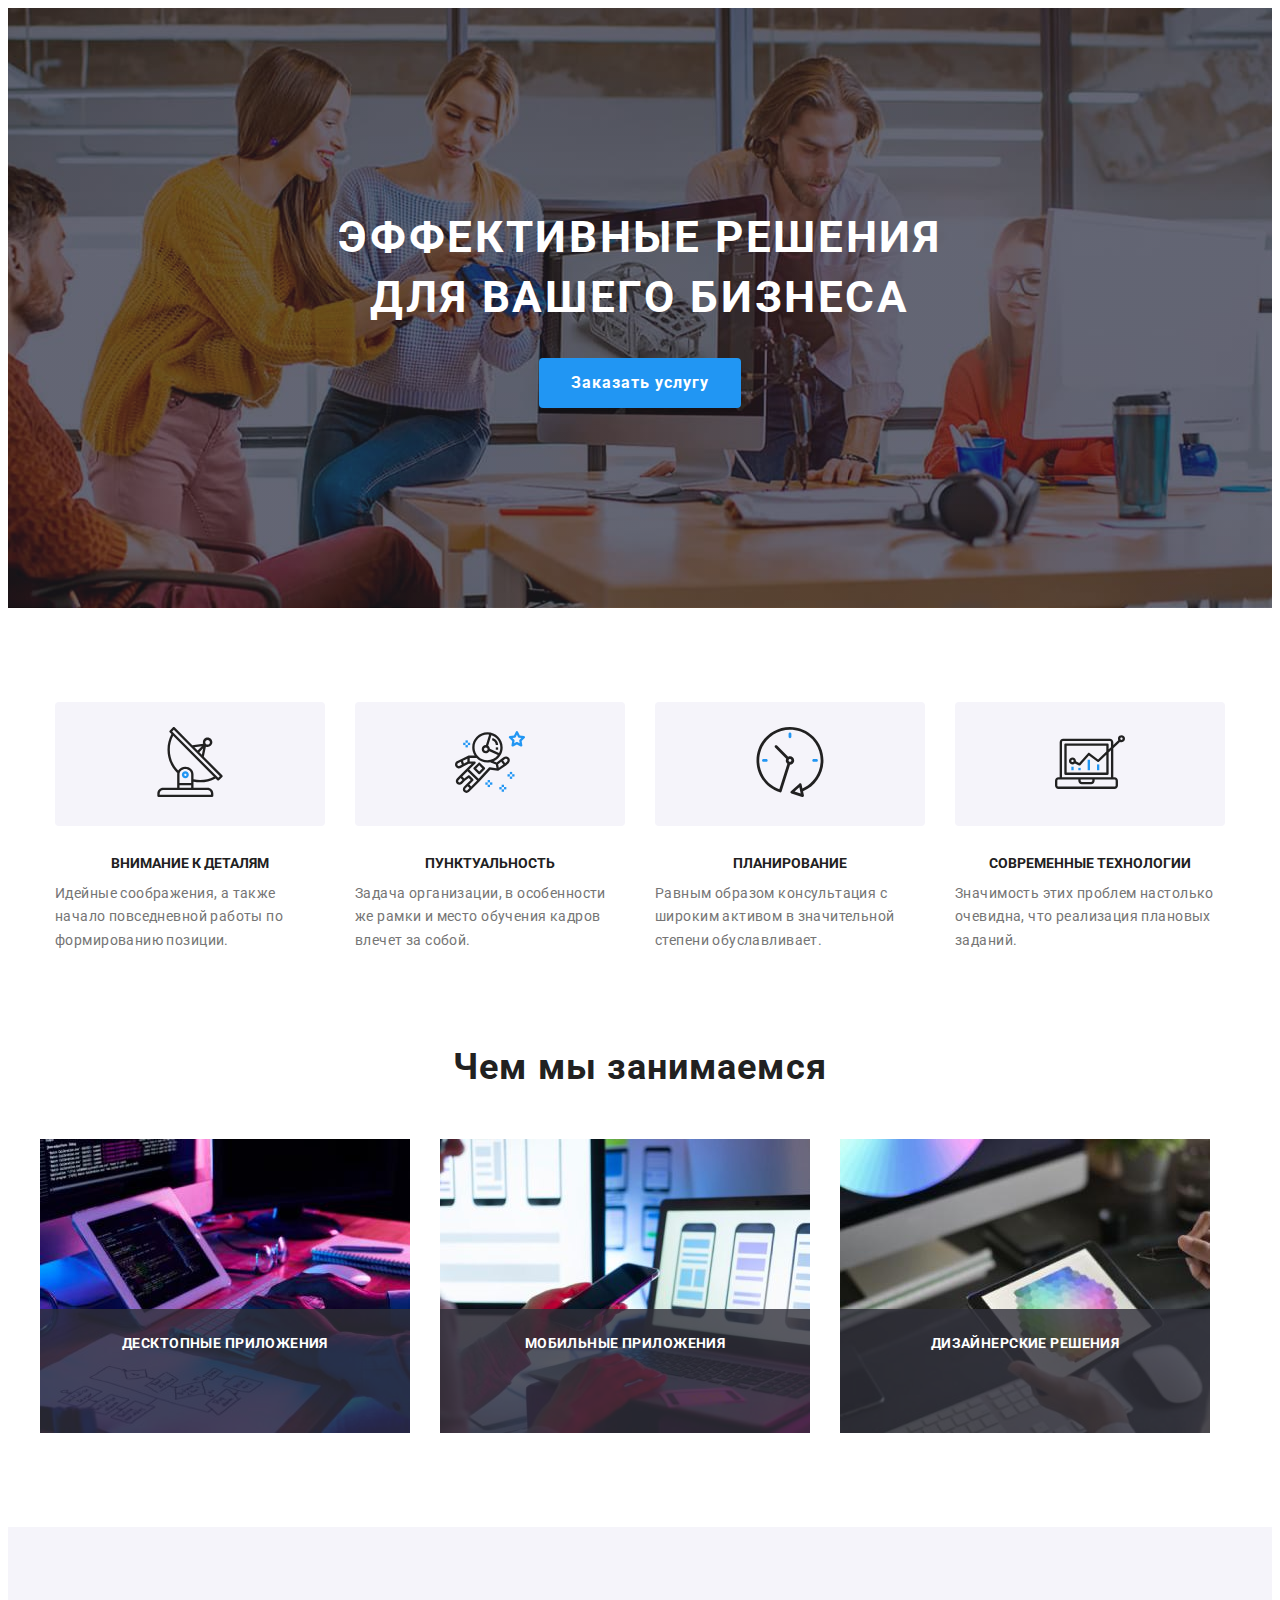
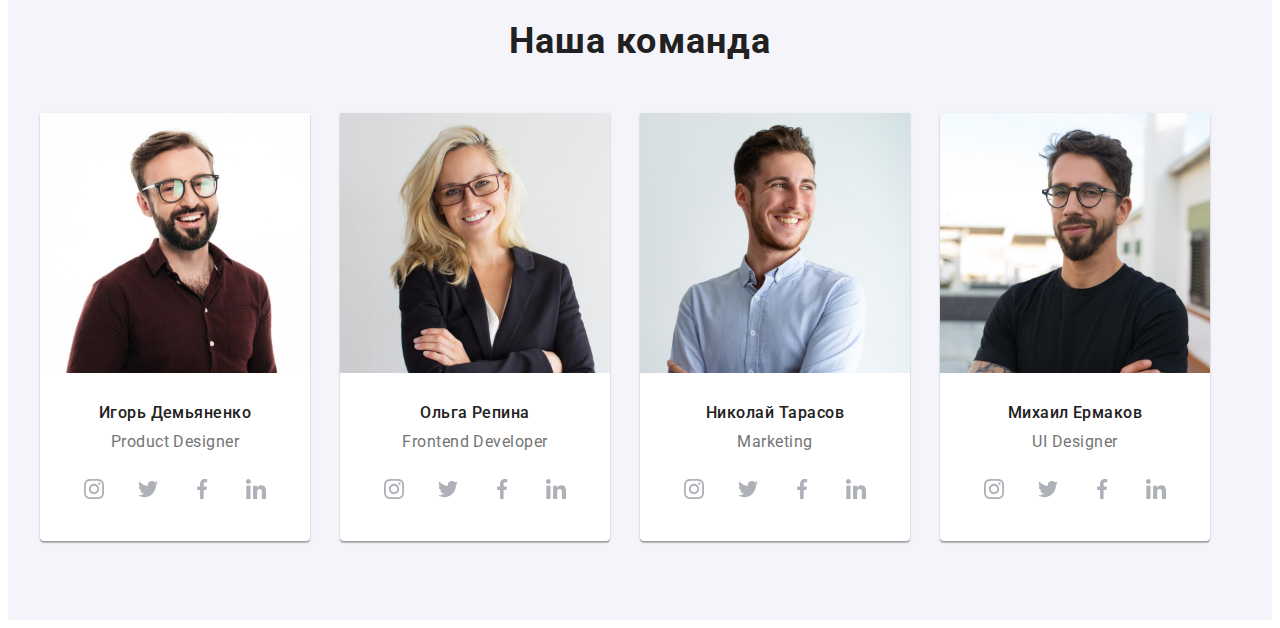
==== commit 939b9e4b: "дз8" ====
--- a/index.html
+++ b/index.html
@@ -193,7 +193,7 @@
 
          <!-- Чем мы занимаемся  -->
 
-         <!-- <section class="providing section">
+         <section class="providing section">
             <div class="providing__box container">
                <h2 class="section-title">Чем мы занимаемся</h2>
                <ul class="providing__discription">
@@ -226,15 +226,15 @@
                   </li>
                </ul>
             </div>
-         </section> -->
+         </section>
 
          <!-- Наша команда  -->
-         <!-- <section class="team section">
+         <section class="team section">
             <div class="team__container container">
                <h2 class="section-title">Наша команда</h2>
                <ul class="team__wrapper">
                   <li class="team__card">
-                     <img src="./images/img3.jpg" alt="Игорь Демьяненко" width="270" />
+                     <img src="./images/img3.jpg" alt="Игорь Демьяненко" />
                      <div class="team__card-wrapper">
                         <h3 class="team__card-name">Игорь Демьяненко</h3>
                         <p class="team__card-discription">Product Designer</p>
@@ -271,7 +271,7 @@
                      </div>
                   </li>
                   <li class="team__card">
-                     <img src="./images/img4.jpg" alt="Ольга Репина" width="270" />
+                     <img src="./images/img4.jpg" alt="Ольга Репина" />
                      <div class="team__card-wrapper">
                         <h3 class="team__card-name">Ольга Репина</h3>
                         <p class="team__card-discription">Frontend Developer</p>
@@ -308,7 +308,7 @@
                      </div>
                   </li>
                   <li class="team__card">
-                     <img src="./images/img5.jpg" alt="Николай Тарасов" width="270" />
+                     <img src="./images/img5.jpg" alt="Николай Тарасов" />
                      <div class="team__card-wrapper">
                         <h3 class="team__card-name">Николай Тарасов</h3>
                         <p class="team__card-discription">Marketing</p>
@@ -345,7 +345,7 @@
                      </div>
                   </li>
                   <li class="team__card">
-                     <img src="./images/img6.jpg" alt="Михаил Ермаков" width="270" />
+                     <img src="./images/img6.jpg" alt="Михаил Ермаков" />
                      <div class="team__card-wrapper">
                         <h3 class="team__card-name">Михаил Ермаков</h3>
                         <p class="team__card-discription">UI Designer</p>
@@ -383,7 +383,7 @@
                   </li>
                </ul>
             </div>
-         </section> -->
+         </section>
 
          <!-- Постоянные клиенты -->
          <!-- <section class="section">
--- a/css/main.min.css
+++ b/css/main.min.css
@@ -1,2 +1,2 @@
-:root{--accent-color: #2196f3;--primary-text-color: #757575;--secondary-text-color: #212121;--primary-white-color: #ffffff;--footer__address-footer-color: rgba(255, 255, 255, 0.6);--transition-property: 250ms cubic-bezier(0.4, 0, 0.2, 1)}body{background-color:var(--primary-white-color);color:var(--primary-text-color);font-family:Roboto, sans-serif}h1,h2,h3,h4,h5,h6,p{margin:0;padding:0}ul{list-style:none;padding:0;margin:0}.visually-hidden{position:fixed;-webkit-transform:scale(0);transform:scale(0)}.section{padding-bottom:60px;padding-top:60px}@media screen and (min-width: 1200px){.section{padding-bottom:94px;padding-top:94px}}.section-title{margin-bottom:50px}img{display:block;max-width:100%}a{text-decoration:none}.logo{font-family:Raleway;font-weight:700;font-size:26px;line-height:1.19;letter-spacing:0.03em;text-decoration:none;color:#000000}.logo__highlight{color:var(--accent-color)}.section-title{font-weight:700;font-size:36px;line-height:1.16;text-align:center;letter-spacing:0.03em;color:var(--secondary-text-color)}.footer .team__social-link{background-color:rgba(255,255,255,0.1)}.footer .team__social-link:hover,.footer .team__social-link:focus{background-color:var(--accent-color);-webkit-transition:var(--transition-property);transition:var(--transition-property)}.footer .team__social-icon{fill:var(--primary-white-color)}.footer .footer__social-list{-webkit-box-align:start;-ms-flex-align:start;align-items:flex-start;display:-webkit-box;display:-ms-flexbox;display:flex;-webkit-box-orient:vertical;-webkit-box-direction:normal;-ms-flex-direction:column;flex-direction:column;-webkit-box-pack:start;-ms-flex-pack:start;justify-content:flex-start}.footer__social-title{font-size:14px;line-height:1.14;letter-spacing:0.03em;text-transform:uppercase;margin-bottom:20px;color:var(--primary-white-color)}.container{padding-left:15px;padding-right:15px;margin-left:auto;margin-right:auto;max-width:480px}@media screen and (min-width: 480px){.container{max-width:480px}}@media screen and (min-width: 768px){.container{max-width:768px}}@media screen and (min-width: 1200px){.container{max-width:1200px}}.header__border{border-bottom:1px solid #ececec}.header__container{display:-webkit-box;display:-ms-flexbox;display:flex;-webkit-box-align:center;-ms-flex-align:center;align-items:center}.nav{margin-left:93px}.nav__list{display:-webkit-box;display:-ms-flexbox;display:flex}.nav__item{margin-right:50px;display:block;padding-top:32px;padding-bottom:32px}.nav__item:last-child{margin-right:0}.nav__link{padding-top:32px;padding-bottom:32px;-webkit-transition:var(--transition-property);transition:var(--transition-property)}.nav__link{position:relative;font-weight:500;font-size:14px;line-height:1.14;letter-spacing:0.02em;text-decoration:none;color:var(--secondary-text-color)}.nav__link:hover,.nav__link:focus{color:var(--accent-color)}.active{color:var(--accent-color)}.active::after{content:'';position:absolute;width:100%;height:4px;left:0;bottom:0;background-color:var(--accent-color);border-radius:2px}.contact{display:-webkit-box;display:-ms-flexbox;display:flex;margin-left:auto}.contact__list{display:-webkit-box;display:-ms-flexbox;display:flex;-webkit-box-align:center;-ms-flex-align:center;align-items:center;margin-right:50px}.contact__list:last-child{margin-right:0}.contact__link{display:-webkit-box;display:-ms-flexbox;display:flex;-webkit-box-align:center;-ms-flex-align:center;align-items:center;padding-top:32px;padding-left:10px;padding-bottom:32px;font-weight:500;font-size:14px;line-height:1.14;letter-spacing:0.02em;color:var(--primary-text-color);-webkit-text-decoration-line:none;text-decoration-line:none}.contact__link:hover,.contact__link:focus{color:var(--accent-color);-webkit-transition:var(--transition-property);transition:var(--transition-property)}.contact__icon{margin-right:10px;fill:currentColor}.banner{padding:118px 0px;text-align:center;background:#2f303a;color:var(--primary-white-color);max-width:1600px;margin:0 auto;background-image:-webkit-gradient(linear, left top, left bottom, from(rgba(47,48,58,0.4)), to(rgba(47,48,58,0.4))),url(../images/hero.jpg);background-image:linear-gradient(to bottom, rgba(47,48,58,0.4), rgba(47,48,58,0.4)),url(../images/hero.jpg);background-position:50% 50%;background-size:cover;background-repeat:no-repeat}.banner__title{font-size:26px;line-height:1.6;letter-spacing:0.06em;text-transform:uppercase;margin-bottom:30px}@media screen and (min-width: 1200px){.banner{padding:200px 0px}.banner__title{font-size:44px;line-height:1.36;letter-spacing:0.06em}}.button{padding:10px 32px;font-family:inherit;font-weight:700;font-size:16px;line-height:1.87;letter-spacing:0.06em;color:var(--primary-white-color);background-color:var(--accent-color);cursor:pointer;-webkit-box-shadow:0px 4px 4px rgba(0,0,0,0.15);box-shadow:0px 4px 4px rgba(0,0,0,0.15);border:none;border-radius:4px}.features{text-align:center}.features__item{margin-bottom:30px}.features__item:last-child{margin-bottom:0}.features__icon{padding:25px 0;margin-bottom:30px;border-radius:4px;background-color:#f5f4fa}.features__title{font-weight:700;font-size:14px;line-height:1.14;text-transform:uppercase;margin-bottom:10px;color:var(--secondary-text-color)}.features__description{font-size:14px;text-align:left;line-height:1.71;letter-spacing:0.03em}@media screen and (min-width: 768px) and (max-width: 1199.98px){.features{display:-webkit-box;display:-ms-flexbox;display:flex;-ms-flex-wrap:wrap;flex-wrap:wrap;margin:-15px}.features__item{width:calc(100% / 2 - 30px);margin:15px}.features__item:nth-last-child(-n+2){margin-bottom:0}}@media screen and (min-width: 1200px){.features{display:-webkit-box;display:-ms-flexbox;display:flex;-webkit-box-pack:center;-ms-flex-pack:center;justify-content:center}.features__item{-ms-flex-preferred-size:270px;flex-basis:270px;margin:0px 30px 0px 0px}.features__item:last-child{margin-right:0}}.providing{padding-top:0px}@media screen and (max-width: 1199.98px){.providing{display:none}}.providing__discription{display:-webkit-box;display:-ms-flexbox;display:flex}.providing__card{position:relative;margin-right:30px}.providing__card:last-child{margin-right:0}.providing__card-description{position:absolute;bottom:0;padding:27px 0;width:370px;height:70px;font-weight:700;font-size:14px;line-height:1.14;text-align:center;text-transform:uppercase;letter-spacing:0.03em;color:var(--primary-white-color);background-color:rgba(47,48,58,0.8)}.team{background-color:#f5f4fa}.team__wrapper{display:-webkit-box;display:-ms-flexbox;display:flex;font-size:16px;line-height:1.19;text-align:center;letter-spacing:0.03em}.team__card{margin-right:30px;-webkit-box-shadow:0px 1px 3px rgba(0,0,0,0.12),0px 1px 1px rgba(0,0,0,0.14),0px 2px 1px rgba(0,0,0,0.2);box-shadow:0px 1px 3px rgba(0,0,0,0.12),0px 1px 1px rgba(0,0,0,0.14),0px 2px 1px rgba(0,0,0,0.2);border-radius:0px 0px 4px 4px;background-color:var(--primary-white-color)}.team__card-wrapper{padding:30px 0px}.team__card-wrapper:last-child{margin-right:0}.team__card-name{font-weight:500;font-size:16px;line-height:1.19;text-align:center;letter-spacing:0.03em;color:var(--secondary-text-color);margin-bottom:10px}.team__card-discription{margin-bottom:16px}.team__social-list{display:-webkit-box;display:-ms-flexbox;display:flex;-webkit-box-align:center;-ms-flex-align:center;align-items:center;-webkit-box-pack:center;-ms-flex-pack:center;justify-content:center}.team__social-wrapper{margin-right:10px}.team__social-wrapper:last-child{margin-right:0px}.team__social-wrapper:hover{-webkit-transition:var(--transition-property);transition:var(--transition-property)}.team__social-link{display:-webkit-box;display:-ms-flexbox;display:flex;-webkit-box-align:center;-ms-flex-align:center;align-items:center;-webkit-box-pack:center;-ms-flex-pack:center;justify-content:center;width:44px;height:44px;border-radius:50%}.team__social-icon{width:20px;height:20px;margin:auto;fill:#afb1b8}.team__social-link:hover,.team__social-link:focus{background-color:var(--accent-color);-webkit-transition:var(--transition-property);transition:var(--transition-property)}.team__social-wrapper:hover .team__social-icon,.team__social-wrapper:focus .team__social-icon{fill:var(--primary-white-color);-webkit-transition:var(--transition-property);transition:var(--transition-property)}.partners-title{font-size:36px;line-height:42px;text-align:center;padding-bottom:50px;letter-spacing:0.03em;color:var(--secondary-text-color)}.partners__list{display:-webkit-box;display:-ms-flexbox;display:flex;-webkit-box-pack:justify;-ms-flex-pack:justify;justify-content:space-between}.partners__card{display:-webkit-box;display:-ms-flexbox;display:flex;-webkit-box-align:center;-ms-flex-align:center;align-items:center;-webkit-box-pack:center;-ms-flex-pack:center;justify-content:center;width:170px;height:92px;border:1px solid #afb1b8;border-radius:4px}.partners__card:hover{cursor:pointer;border-color:var(--accent-color);-webkit-transition:var(--transition-property);transition:var(--transition-property)}.partners__icon{fill:#afb1b8}.partners__card:hover .partners__icon,.partners__card:hover .partners__icon{fill:var(--accent-color);-webkit-transition:var(--transition-property);transition:var(--transition-property)}.filter{display:-webkit-box;display:-ms-flexbox;display:flex;-webkit-box-orient:horizontal;-webkit-box-direction:normal;-ms-flex-direction:row;flex-direction:row;-webkit-box-pack:center;-ms-flex-pack:center;justify-content:center;margin-bottom:50px;margin-right:8px}.filter__item{margin-right:8px}.filter__item:last-child{margin-right:0}.filter__btn{border:none;border-radius:4px;padding:6px 22px;font-family:inherit;font-weight:500;font-size:16px;line-height:1.62;text-align:center;letter-spacing:0.03em;color:var(--secondary-text-color);cursor:pointer}.filter__btn:hover,.filter__btn:focus{background-color:var(--accent-color);color:var(--primary-white-color);-webkit-box-shadow:0px 3px 1px rgba(0,0,0,0.1),0px 1px 2px rgba(0,0,0,0.08),0px 2px 2px rgba(0,0,0,0.12);box-shadow:0px 3px 1px rgba(0,0,0,0.1),0px 1px 2px rgba(0,0,0,0.08),0px 2px 2px rgba(0,0,0,0.12);border-radius:4px;-webkit-transition:var(--transition-property);transition:var(--transition-property)}.portfolio{display:-webkit-box;display:-ms-flexbox;display:flex;-ms-flex-wrap:wrap;flex-wrap:wrap;margin-right:-30px;margin-bottom:-30px}.portfolio__card{margin-right:30px;margin-bottom:30px}.portfolio__card:nth-child(n+7){margin-bottom:0}.portfolio__link{display:block;width:370px;border:1px solid #eeeeee}.portfolio__link:hover,.portfolio__link:focus{-webkit-box-shadow:0px 1px 1px rgba(0,0,0,0.12),0px 4px 4px rgba(0,0,0,0.06),1px 4px 6px rgba(0,0,0,0.16);box-shadow:0px 1px 1px rgba(0,0,0,0.12),0px 4px 4px rgba(0,0,0,0.06),1px 4px 6px rgba(0,0,0,0.16);-webkit-transition:var(--transition-property);transition:var(--transition-property)}.portfolio__overlay{position:relative;overflow:hidden}.portfolio__overlay-wrapper{display:-webkit-box;display:-ms-flexbox;display:flex;-webkit-box-pack:center;-ms-flex-pack:center;justify-content:center;-webkit-box-align:center;-ms-flex-align:center;align-items:center;position:absolute;top:100%;left:0;width:100%;height:100%;background-color:rgba(33,150,243,0.9);-webkit-transition:-webkit-transform 250ms ease;transition:-webkit-transform 250ms ease;transition:transform 250ms ease;transition:transform 250ms ease, -webkit-transform 250ms ease}.portfolio__overlay-text{padding:24px;color:var(--primary-white-color);font-size:18px;line-height:1.55}.portfolio__container{padding:20px 24px}.portfolio__title{margin-bottom:4px;font-weight:700;font-size:18px;line-height:2;letter-spacing:0.06em;color:var(--secondary-text-color)}.portfolio__discription{font-size:16px;color:var(--primary-text-color);line-height:1.87;letter-spacing:0.03em}.portfolio__link:hover .portfolio__overlay-wrapper,.portfolio__link:focus .portfolio__overlay-wrapper{-webkit-transform:translatey(-100%);transform:translatey(-100%)}.modal__container{position:fixed;top:0;left:50%;-webkit-transform:translateX(-50%);transform:translateX(-50%);width:100vw;height:100vh;background:rgba(0,0,0,0.2);opacity:1;visibility:visible;-webkit-transition:opacity var(--transition-property),visibility var(--transition-property);transition:opacity var(--transition-property),visibility var(--transition-property)}.modal__container.is-hidden{opacity:0;visibility:hidden;pointer-events:none}.modal__close-button{display:-webkit-box;display:-ms-flexbox;display:flex;-webkit-box-pack:center;-ms-flex-pack:center;justify-content:center;-webkit-box-align:center;-ms-flex-align:center;align-items:center;position:absolute;top:8px;right:8px;width:30px;height:30px;background-color:var(--primary-white-color);border:1px solid rgba(0,0,0,0.1);border-radius:50%;cursor:pointer}.modal__close-button:hover,.modal__close-button:focus{fill:#2196f3}.modal{position:absolute;top:50%;left:50%;-webkit-transform:translate(-50%, -50%);transform:translate(-50%, -50%);width:528px;padding:40px;text-align:left;text-transform:none;background-color:var(--primary-white-color);-webkit-box-shadow:0px 1px 3px rgba(0,0,0,0.12),0px 1px 1px rgba(0,0,0,0.14),0px 2px 1px rgba(0,0,0,0.2);box-shadow:0px 1px 3px rgba(0,0,0,0.12),0px 1px 1px rgba(0,0,0,0.14),0px 2px 1px rgba(0,0,0,0.2);border-radius:4px}.modal__title{margin-bottom:12px;font-weight:700;font-size:20px;line-height:23px;text-align:center;letter-spacing:0.03em;color:#212121}.modal__label{position:relative;display:-webkit-box;display:-ms-flexbox;display:flex;-webkit-box-orient:vertical;-webkit-box-direction:normal;-ms-flex-direction:column;flex-direction:column;margin-bottom:10px;font-size:12px;line-height:14px;letter-spacing:0.01em;color:#757575}.modal__input{margin-top:4px;padding-top:11px;padding-bottom:11px;padding-left:40px;border:1px solid rgba(33,33,33,0.2);border-radius:4px;outline:transparent}.modal__icon{position:absolute;top:28px;left:12px}.modal__textarea{margin-bottom:20px}.inner__textarea{margin-top:4px;padding:12px 16px;resize:none;font-size:14px;line-height:16px;letter-spacing:0.01em;border:1px solid rgba(33,33,33,0.2);border-radius:4px}.inner__textarea::-webkit-input-placeholder{color:rgba(117,117,117,0.5)}.inner__textarea:-ms-input-placeholder{color:rgba(117,117,117,0.5)}.inner__textarea::-ms-input-placeholder{color:rgba(117,117,117,0.5)}.inner__textarea::placeholder{color:rgba(117,117,117,0.5)}.agreement__wrap{display:-webkit-box;display:-ms-flexbox;display:flex;-webkit-box-align:center;-ms-flex-align:center;align-items:center;-webkit-box-pack:center;-ms-flex-pack:center;justify-content:center;margin-bottom:30px;font-size:14px;line-height:24px;letter-spacing:0.03em;color:#757575}.agreement__checkbox{display:-webkit-box;display:-ms-flexbox;display:flex;-webkit-box-align:center;-ms-flex-align:center;align-items:center;-webkit-box-pack:center;-ms-flex-pack:center;justify-content:center;width:16px;height:16px;margin-right:7px;border-width:2px;border-style:solid;border-color:#212121;border-radius:2px}.agreement__input:checked+.agreement__checkbox{background-color:#2196f3;border-color:#2196f3}.agreement__link{color:#2196f3}.modal-btn{display:block;margin-left:auto;margin-right:auto;padding:10px 55px;font-weight:bold;font-size:16px;line-height:30px;letter-spacing:0.06em;color:#ffffff;border:transparent;background:#188ce8;-webkit-box-shadow:0px 4px 4px rgba(0,0,0,0.15);box-shadow:0px 4px 4px rgba(0,0,0,0.15);border-radius:4px;cursor:pointer}.modal__label:hover .modal__input{border:1px solid #2196f3}.modal__input:focus{border:1px solid #2196f3}.modal__input:not(:placeholder-shown){border:1px solid #2196f3}.modal__label:hover .modal__icon,.modal__input:focus+.modal__icon,.modal__input:not(:placeholder-shown)+.modal__icon{fill:#2196f3}.footer{padding:60px 0;background-color:#2f303a}.footer__box{display:-webkit-box;display:-ms-flexbox;display:flex;-webkit-box-align:baseline;-ms-flex-align:baseline;align-items:baseline}.footer__content{margin-right:70px}.footer__logo{display:block;color:var(--primary-white-color);margin-bottom:20px}.footer__link{margin-bottom:9px;font-size:14px;font-style:normal;line-height:1.71;letter-spacing:0.03em;text-decoration:none}.footer__link:last-child{margin-bottom:0}.footer__link .footer__address{text-decoration:inherit;color:var(--primary-white-color)}.footer__link .email,.footer__link .tel{color:rgba(255,255,255,0.6);text-decoration:inherit}.footer__link .email:hover,.footer__link .email:focus,.footer__link .tel:hover,.footer__link .tel:focus{color:var(--accent-color);-webkit-transition:var(--transition-property);transition:var(--transition-property)}.footer__social-list{-webkit-box-align:start;-ms-flex-align:start;align-items:flex-start;display:-webkit-box;display:-ms-flexbox;display:flex;-webkit-box-orient:vertical;-webkit-box-direction:normal;-ms-flex-direction:column;flex-direction:column;-webkit-box-pack:start;-ms-flex-pack:start;justify-content:flex-start}.footer__social-title{font-size:14px;line-height:1.14;letter-spacing:0.03em;text-transform:uppercase;margin-bottom:20px;color:var(--primary-white-color)}
+:root{--accent-color: #2196f3;--primary-text-color: #757575;--secondary-text-color: #212121;--primary-white-color: #ffffff;--footer__address-footer-color: rgba(255, 255, 255, 0.6);--transition-property: 250ms cubic-bezier(0.4, 0, 0.2, 1)}body{background-color:var(--primary-white-color);color:var(--primary-text-color);font-family:Roboto, sans-serif}h1,h2,h3,h4,h5,h6,p{margin:0;padding:0}ul{list-style:none;padding:0;margin:0}.visually-hidden{position:fixed;-webkit-transform:scale(0);transform:scale(0)}.section{padding-bottom:60px;padding-top:60px}@media screen and (min-width: 1200px){.section{padding-bottom:94px;padding-top:94px}}.section-title{margin-bottom:30px}@media screen and (min-width: 1200px){.section-title{margin-bottom:50px}}img{display:block;max-width:100%}a{text-decoration:none}.logo{font-family:Raleway;font-weight:700;font-size:26px;line-height:1.19;letter-spacing:0.03em;text-decoration:none;color:#000000}.logo__highlight{color:var(--accent-color)}.section-title{font-weight:700;font-size:36px;line-height:1.16;text-align:center;letter-spacing:0.03em;color:var(--secondary-text-color)}.footer .team__social-link{background-color:rgba(255,255,255,0.1)}.footer .team__social-link:hover,.footer .team__social-link:focus{background-color:var(--accent-color);-webkit-transition:var(--transition-property);transition:var(--transition-property)}.footer .team__social-icon{fill:var(--primary-white-color)}.footer .footer__social-list{-webkit-box-align:start;-ms-flex-align:start;align-items:flex-start;display:-webkit-box;display:-ms-flexbox;display:flex;-webkit-box-orient:vertical;-webkit-box-direction:normal;-ms-flex-direction:column;flex-direction:column;-webkit-box-pack:start;-ms-flex-pack:start;justify-content:flex-start}.footer__social-title{font-size:14px;line-height:1.14;letter-spacing:0.03em;text-transform:uppercase;margin-bottom:20px;color:var(--primary-white-color)}.container{padding-left:15px;padding-right:15px;margin-left:auto;margin-right:auto;max-width:480px}@media screen and (min-width: 480px){.container{max-width:480px}}@media screen and (min-width: 768px){.container{max-width:768px}}@media screen and (min-width: 1200px){.container{max-width:1200px}}.header__border{border-bottom:1px solid #ececec}.header__container{display:-webkit-box;display:-ms-flexbox;display:flex;-webkit-box-align:center;-ms-flex-align:center;align-items:center}.nav{margin-left:93px}.nav__list{display:-webkit-box;display:-ms-flexbox;display:flex}.nav__item{margin-right:50px;display:block;padding-top:32px;padding-bottom:32px}.nav__item:last-child{margin-right:0}.nav__link{padding-top:32px;padding-bottom:32px;-webkit-transition:var(--transition-property);transition:var(--transition-property)}.nav__link{position:relative;font-weight:500;font-size:14px;line-height:1.14;letter-spacing:0.02em;text-decoration:none;color:var(--secondary-text-color)}.nav__link:hover,.nav__link:focus{color:var(--accent-color)}.active{color:var(--accent-color)}.active::after{content:'';position:absolute;width:100%;height:4px;left:0;bottom:0;background-color:var(--accent-color);border-radius:2px}.contact{display:-webkit-box;display:-ms-flexbox;display:flex;margin-left:auto}.contact__list{display:-webkit-box;display:-ms-flexbox;display:flex;-webkit-box-align:center;-ms-flex-align:center;align-items:center;margin-right:50px}.contact__list:last-child{margin-right:0}.contact__link{display:-webkit-box;display:-ms-flexbox;display:flex;-webkit-box-align:center;-ms-flex-align:center;align-items:center;padding-top:32px;padding-left:10px;padding-bottom:32px;font-weight:500;font-size:14px;line-height:1.14;letter-spacing:0.02em;color:var(--primary-text-color);-webkit-text-decoration-line:none;text-decoration-line:none}.contact__link:hover,.contact__link:focus{color:var(--accent-color);-webkit-transition:var(--transition-property);transition:var(--transition-property)}.contact__icon{margin-right:10px;fill:currentColor}.banner{padding:118px 0px;text-align:center;background:#2f303a;color:var(--primary-white-color);max-width:1600px;margin:0 auto;background-image:-webkit-gradient(linear, left top, left bottom, from(rgba(47,48,58,0.4)), to(rgba(47,48,58,0.4))),url(../images/hero.jpg);background-image:linear-gradient(to bottom, rgba(47,48,58,0.4), rgba(47,48,58,0.4)),url(../images/hero.jpg);background-position:50% 50%;background-size:cover;background-repeat:no-repeat}.banner__title{font-size:26px;line-height:1.6;letter-spacing:0.06em;text-transform:uppercase;margin-bottom:30px}@media screen and (min-width: 1200px){.banner{padding:200px 0px}.banner__title{font-size:44px;line-height:1.36;letter-spacing:0.06em}}.button{padding:10px 32px;font-family:inherit;font-weight:700;font-size:16px;line-height:1.87;letter-spacing:0.06em;color:var(--primary-white-color);background-color:var(--accent-color);cursor:pointer;-webkit-box-shadow:0px 4px 4px rgba(0,0,0,0.15);box-shadow:0px 4px 4px rgba(0,0,0,0.15);border:none;border-radius:4px}.features{text-align:center}.features__item{margin-bottom:30px}.features__item:last-child{margin-bottom:0}.features__icon{padding:25px 0;margin-bottom:30px;border-radius:4px;background-color:#f5f4fa}.features__title{font-weight:700;font-size:14px;line-height:1.14;text-transform:uppercase;margin-bottom:10px;color:var(--secondary-text-color)}.features__description{font-size:14px;text-align:left;line-height:1.71;letter-spacing:0.03em}@media screen and (min-width: 768px) and (max-width: 1199.98px){.features{display:-webkit-box;display:-ms-flexbox;display:flex;-ms-flex-wrap:wrap;flex-wrap:wrap;margin:-15px}.features__item{width:calc(100% / 2 - 30px);margin:15px}.features__item:nth-last-child(-n+2){margin-bottom:0}}@media screen and (min-width: 1200px){.features{display:-webkit-box;display:-ms-flexbox;display:flex;-webkit-box-pack:center;-ms-flex-pack:center;justify-content:center}.features__item{-ms-flex-preferred-size:270px;flex-basis:270px;margin:0px 30px 0px 0px}.features__item:last-child{margin-right:0}}.providing{padding-top:0px}@media screen and (max-width: 1199.98px){.providing{display:none}}.providing__discription{display:-webkit-box;display:-ms-flexbox;display:flex}.providing__card{position:relative;margin-right:30px}.providing__card:last-child{margin-right:0}.providing__card-description{position:absolute;bottom:0;padding:27px 0;width:370px;height:70px;font-weight:700;font-size:14px;line-height:1.14;text-align:center;text-transform:uppercase;letter-spacing:0.03em;color:var(--primary-white-color);background-color:rgba(47,48,58,0.8)}.team{background-color:#f5f4fa}.team__wrapper{font-size:16px;line-height:1.19;text-align:center;letter-spacing:0.03em}@media screen and (min-width: 768px){.team__wrapper{display:-webkit-box;display:-ms-flexbox;display:flex;-ms-flex-wrap:wrap;flex-wrap:wrap;margin:-15px}}@media screen and (min-width: 1200px){.team__wrapper{display:-webkit-box;display:-ms-flexbox;display:flex;-ms-flex-wrap:wrap;flex-wrap:wrap}}.team__card{margin-bottom:30px;-webkit-box-shadow:0px 1px 3px rgba(0,0,0,0.12),0px 1px 1px rgba(0,0,0,0.14),0px 2px 1px rgba(0,0,0,0.2);box-shadow:0px 1px 3px rgba(0,0,0,0.12),0px 1px 1px rgba(0,0,0,0.14),0px 2px 1px rgba(0,0,0,0.2);border-radius:0px 0px 4px 4px;background-color:var(--primary-white-color)}.team__card:last-child{margin-bottom:0}@media screen and (min-width: 768px){.team__card{max-width:354px;width:calc(100% / 2 - 30px);margin:15px}.team__card:nth-last-child(-n+2){margin-bottom:0}}@media screen and (min-width: 768px) and (min-width: 1200px){.team__card{max-width:270px;margin-bottom:0px}}.team__card-wrapper{padding:30px 0px}.team__card-name{font-weight:500;font-size:16px;line-height:1.19;text-align:center;letter-spacing:0.03em;color:var(--secondary-text-color);margin-bottom:10px}.team__card-discription{margin-bottom:16px}.team__social-list{display:-webkit-box;display:-ms-flexbox;display:flex;-webkit-box-align:center;-ms-flex-align:center;align-items:center;-webkit-box-pack:center;-ms-flex-pack:center;justify-content:center}.team__social-wrapper{margin-right:10px}.team__social-wrapper:last-child{margin-right:0px}.team__social-wrapper:hover{-webkit-transition:var(--transition-property);transition:var(--transition-property)}.team__social-link{display:-webkit-box;display:-ms-flexbox;display:flex;-webkit-box-align:center;-ms-flex-align:center;align-items:center;-webkit-box-pack:center;-ms-flex-pack:center;justify-content:center;width:44px;height:44px;border-radius:50%}.team__social-icon{width:20px;height:20px;margin:auto;fill:#afb1b8}.team__social-link:hover,.team__social-link:focus{background-color:var(--accent-color);-webkit-transition:var(--transition-property);transition:var(--transition-property)}.team__social-wrapper:hover .team__social-icon,.team__social-wrapper:focus .team__social-icon{fill:var(--primary-white-color);-webkit-transition:var(--transition-property);transition:var(--transition-property)}.partners-title{font-size:36px;line-height:42px;text-align:center;padding-bottom:50px;letter-spacing:0.03em;color:var(--secondary-text-color)}.partners__list{display:-webkit-box;display:-ms-flexbox;display:flex;-webkit-box-pack:justify;-ms-flex-pack:justify;justify-content:space-between}.partners__card{display:-webkit-box;display:-ms-flexbox;display:flex;-webkit-box-align:center;-ms-flex-align:center;align-items:center;-webkit-box-pack:center;-ms-flex-pack:center;justify-content:center;width:170px;height:92px;border:1px solid #afb1b8;border-radius:4px}.partners__card:hover{cursor:pointer;border-color:var(--accent-color);-webkit-transition:var(--transition-property);transition:var(--transition-property)}.partners__icon{fill:#afb1b8}.partners__card:hover .partners__icon,.partners__card:hover .partners__icon{fill:var(--accent-color);-webkit-transition:var(--transition-property);transition:var(--transition-property)}.filter{display:-webkit-box;display:-ms-flexbox;display:flex;-webkit-box-orient:horizontal;-webkit-box-direction:normal;-ms-flex-direction:row;flex-direction:row;-webkit-box-pack:center;-ms-flex-pack:center;justify-content:center;margin-bottom:50px;margin-right:8px}.filter__item{margin-right:8px}.filter__item:last-child{margin-right:0}.filter__btn{border:none;border-radius:4px;padding:6px 22px;font-family:inherit;font-weight:500;font-size:16px;line-height:1.62;text-align:center;letter-spacing:0.03em;color:var(--secondary-text-color);cursor:pointer}.filter__btn:hover,.filter__btn:focus{background-color:var(--accent-color);color:var(--primary-white-color);-webkit-box-shadow:0px 3px 1px rgba(0,0,0,0.1),0px 1px 2px rgba(0,0,0,0.08),0px 2px 2px rgba(0,0,0,0.12);box-shadow:0px 3px 1px rgba(0,0,0,0.1),0px 1px 2px rgba(0,0,0,0.08),0px 2px 2px rgba(0,0,0,0.12);border-radius:4px;-webkit-transition:var(--transition-property);transition:var(--transition-property)}.portfolio{display:-webkit-box;display:-ms-flexbox;display:flex;-ms-flex-wrap:wrap;flex-wrap:wrap;margin-right:-30px;margin-bottom:-30px}.portfolio__card{margin-right:30px;margin-bottom:30px}.portfolio__card:nth-child(n+7){margin-bottom:0}.portfolio__link{display:block;width:370px;border:1px solid #eeeeee}.portfolio__link:hover,.portfolio__link:focus{-webkit-box-shadow:0px 1px 1px rgba(0,0,0,0.12),0px 4px 4px rgba(0,0,0,0.06),1px 4px 6px rgba(0,0,0,0.16);box-shadow:0px 1px 1px rgba(0,0,0,0.12),0px 4px 4px rgba(0,0,0,0.06),1px 4px 6px rgba(0,0,0,0.16);-webkit-transition:var(--transition-property);transition:var(--transition-property)}.portfolio__overlay{position:relative;overflow:hidden}.portfolio__overlay-wrapper{display:-webkit-box;display:-ms-flexbox;display:flex;-webkit-box-pack:center;-ms-flex-pack:center;justify-content:center;-webkit-box-align:center;-ms-flex-align:center;align-items:center;position:absolute;top:100%;left:0;width:100%;height:100%;background-color:rgba(33,150,243,0.9);-webkit-transition:-webkit-transform 250ms ease;transition:-webkit-transform 250ms ease;transition:transform 250ms ease;transition:transform 250ms ease, -webkit-transform 250ms ease}.portfolio__overlay-text{padding:24px;color:var(--primary-white-color);font-size:18px;line-height:1.55}.portfolio__container{padding:20px 24px}.portfolio__title{margin-bottom:4px;font-weight:700;font-size:18px;line-height:2;letter-spacing:0.06em;color:var(--secondary-text-color)}.portfolio__discription{font-size:16px;color:var(--primary-text-color);line-height:1.87;letter-spacing:0.03em}.portfolio__link:hover .portfolio__overlay-wrapper,.portfolio__link:focus .portfolio__overlay-wrapper{-webkit-transform:translatey(-100%);transform:translatey(-100%)}.modal__container{position:fixed;top:0;left:50%;-webkit-transform:translateX(-50%);transform:translateX(-50%);width:100vw;height:100vh;background:rgba(0,0,0,0.2);opacity:1;visibility:visible;-webkit-transition:opacity var(--transition-property),visibility var(--transition-property);transition:opacity var(--transition-property),visibility var(--transition-property)}.modal__container.is-hidden{opacity:0;visibility:hidden;pointer-events:none}.modal__close-button{display:-webkit-box;display:-ms-flexbox;display:flex;-webkit-box-pack:center;-ms-flex-pack:center;justify-content:center;-webkit-box-align:center;-ms-flex-align:center;align-items:center;position:absolute;top:8px;right:8px;width:30px;height:30px;background-color:var(--primary-white-color);border:1px solid rgba(0,0,0,0.1);border-radius:50%;cursor:pointer}.modal__close-button:hover,.modal__close-button:focus{fill:#2196f3}.modal{position:absolute;top:50%;left:50%;-webkit-transform:translate(-50%, -50%);transform:translate(-50%, -50%);width:528px;padding:40px;text-align:left;text-transform:none;background-color:var(--primary-white-color);-webkit-box-shadow:0px 1px 3px rgba(0,0,0,0.12),0px 1px 1px rgba(0,0,0,0.14),0px 2px 1px rgba(0,0,0,0.2);box-shadow:0px 1px 3px rgba(0,0,0,0.12),0px 1px 1px rgba(0,0,0,0.14),0px 2px 1px rgba(0,0,0,0.2);border-radius:4px}.modal__title{margin-bottom:12px;font-weight:700;font-size:20px;line-height:23px;text-align:center;letter-spacing:0.03em;color:#212121}.modal__label{position:relative;display:-webkit-box;display:-ms-flexbox;display:flex;-webkit-box-orient:vertical;-webkit-box-direction:normal;-ms-flex-direction:column;flex-direction:column;margin-bottom:10px;font-size:12px;line-height:14px;letter-spacing:0.01em;color:#757575}.modal__input{margin-top:4px;padding-top:11px;padding-bottom:11px;padding-left:40px;border:1px solid rgba(33,33,33,0.2);border-radius:4px;outline:transparent}.modal__icon{position:absolute;top:28px;left:12px}.modal__textarea{margin-bottom:20px}.inner__textarea{margin-top:4px;padding:12px 16px;resize:none;font-size:14px;line-height:16px;letter-spacing:0.01em;border:1px solid rgba(33,33,33,0.2);border-radius:4px}.inner__textarea::-webkit-input-placeholder{color:rgba(117,117,117,0.5)}.inner__textarea:-ms-input-placeholder{color:rgba(117,117,117,0.5)}.inner__textarea::-ms-input-placeholder{color:rgba(117,117,117,0.5)}.inner__textarea::placeholder{color:rgba(117,117,117,0.5)}.agreement__wrap{display:-webkit-box;display:-ms-flexbox;display:flex;-webkit-box-align:center;-ms-flex-align:center;align-items:center;-webkit-box-pack:center;-ms-flex-pack:center;justify-content:center;margin-bottom:30px;font-size:14px;line-height:24px;letter-spacing:0.03em;color:#757575}.agreement__checkbox{display:-webkit-box;display:-ms-flexbox;display:flex;-webkit-box-align:center;-ms-flex-align:center;align-items:center;-webkit-box-pack:center;-ms-flex-pack:center;justify-content:center;width:16px;height:16px;margin-right:7px;border-width:2px;border-style:solid;border-color:#212121;border-radius:2px}.agreement__input:checked+.agreement__checkbox{background-color:#2196f3;border-color:#2196f3}.agreement__link{color:#2196f3}.modal-btn{display:block;margin-left:auto;margin-right:auto;padding:10px 55px;font-weight:bold;font-size:16px;line-height:30px;letter-spacing:0.06em;color:#ffffff;border:transparent;background:#188ce8;-webkit-box-shadow:0px 4px 4px rgba(0,0,0,0.15);box-shadow:0px 4px 4px rgba(0,0,0,0.15);border-radius:4px;cursor:pointer}.modal__label:hover .modal__input{border:1px solid #2196f3}.modal__input:focus{border:1px solid #2196f3}.modal__input:not(:placeholder-shown){border:1px solid #2196f3}.modal__label:hover .modal__icon,.modal__input:focus+.modal__icon,.modal__input:not(:placeholder-shown)+.modal__icon{fill:#2196f3}.footer{padding:60px 0;background-color:#2f303a}.footer__box{display:-webkit-box;display:-ms-flexbox;display:flex;-webkit-box-align:baseline;-ms-flex-align:baseline;align-items:baseline}.footer__content{margin-right:70px}.footer__logo{display:block;color:var(--primary-white-color);margin-bottom:20px}.footer__link{margin-bottom:9px;font-size:14px;font-style:normal;line-height:1.71;letter-spacing:0.03em;text-decoration:none}.footer__link:last-child{margin-bottom:0}.footer__link .footer__address{text-decoration:inherit;color:var(--primary-white-color)}.footer__link .email,.footer__link .tel{color:rgba(255,255,255,0.6);text-decoration:inherit}.footer__link .email:hover,.footer__link .email:focus,.footer__link .tel:hover,.footer__link .tel:focus{color:var(--accent-color);-webkit-transition:var(--transition-property);transition:var(--transition-property)}.footer__social-list{-webkit-box-align:start;-ms-flex-align:start;align-items:flex-start;display:-webkit-box;display:-ms-flexbox;display:flex;-webkit-box-orient:vertical;-webkit-box-direction:normal;-ms-flex-direction:column;flex-direction:column;-webkit-box-pack:start;-ms-flex-pack:start;justify-content:flex-start}.footer__social-title{font-size:14px;line-height:1.14;letter-spacing:0.03em;text-transform:uppercase;margin-bottom:20px;color:var(--primary-white-color)}
 /*# sourceMappingURL=main.min.css.map */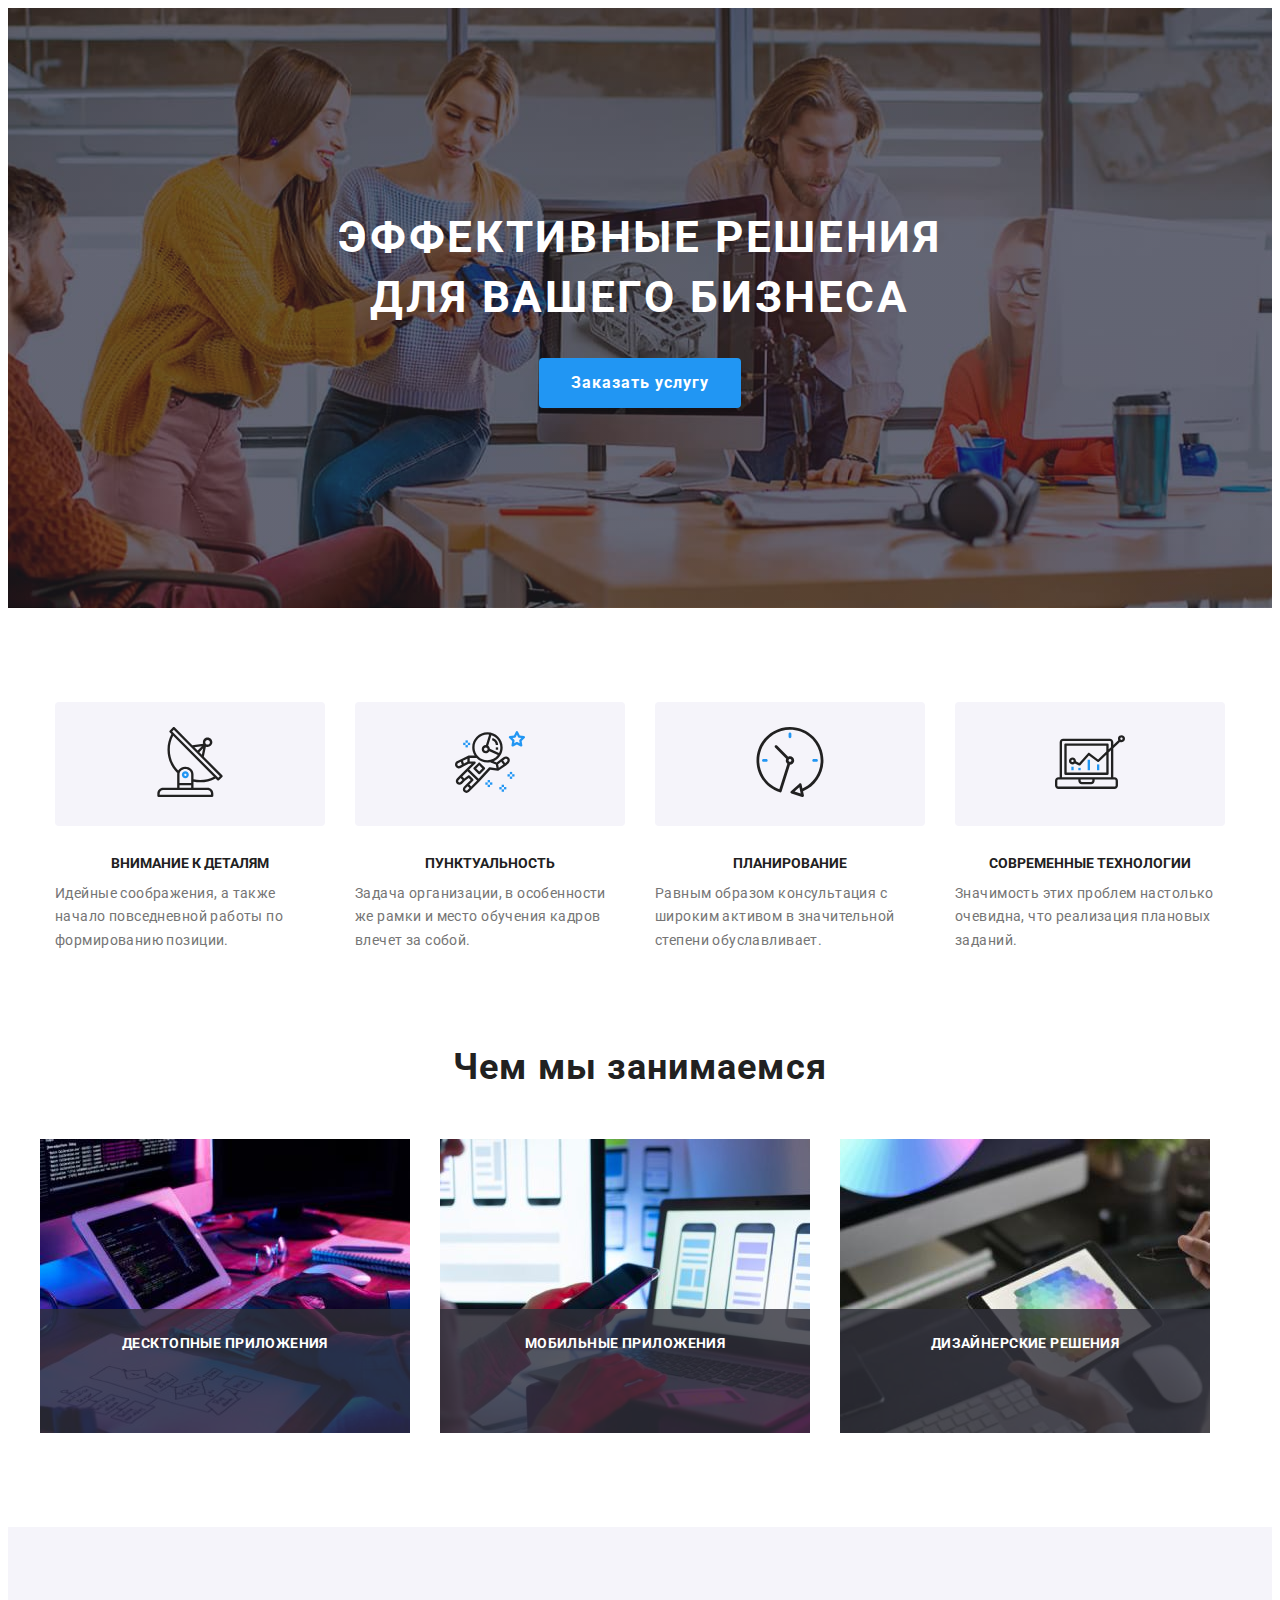
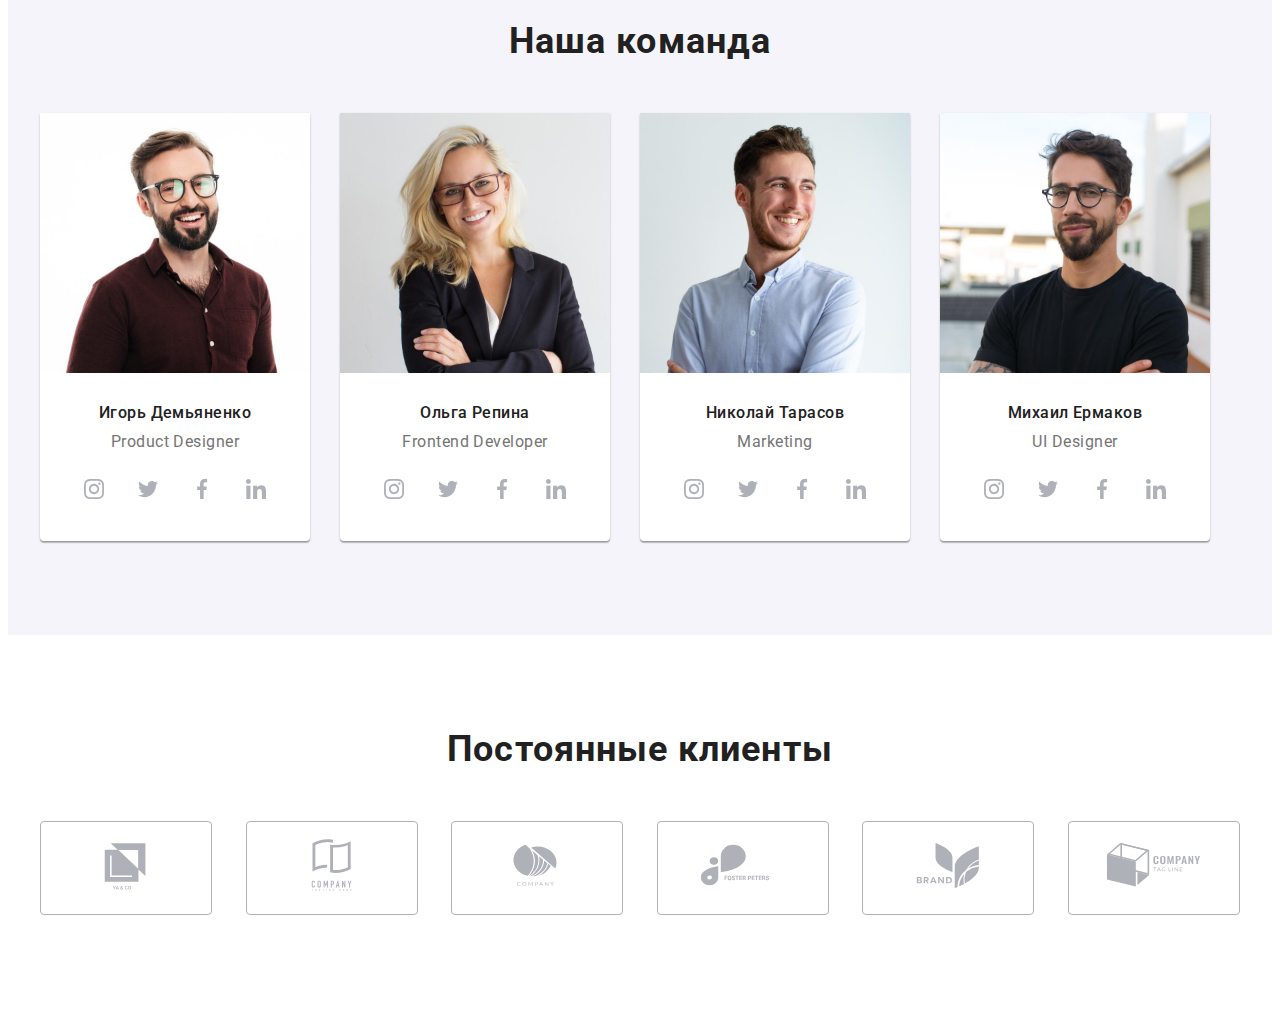
==== commit 5b0b7c7b: "дз8" ====
--- a/index.html
+++ b/index.html
@@ -386,7 +386,7 @@
          </section>
 
          <!-- Постоянные клиенты -->
-         <!-- <section class="section">
+         <section class="section">
             <div class="partners container">
                <h2 class="section-title">Постоянные клиенты</h2>
                <ul class="partners__list">
@@ -434,7 +434,7 @@
                   </li>
                </ul>
             </div>
-         </section> -->
+         </section>
       </main>
 
       <!-- Footer  -->
--- a/css/main.min.css
+++ b/css/main.min.css
@@ -1,2 +1,2 @@
-:root{--accent-color: #2196f3;--primary-text-color: #757575;--secondary-text-color: #212121;--primary-white-color: #ffffff;--footer__address-footer-color: rgba(255, 255, 255, 0.6);--transition-property: 250ms cubic-bezier(0.4, 0, 0.2, 1)}body{background-color:var(--primary-white-color);color:var(--primary-text-color);font-family:Roboto, sans-serif}h1,h2,h3,h4,h5,h6,p{margin:0;padding:0}ul{list-style:none;padding:0;margin:0}.visually-hidden{position:fixed;-webkit-transform:scale(0);transform:scale(0)}.section{padding-bottom:60px;padding-top:60px}@media screen and (min-width: 1200px){.section{padding-bottom:94px;padding-top:94px}}.section-title{margin-bottom:30px}@media screen and (min-width: 1200px){.section-title{margin-bottom:50px}}img{display:block;max-width:100%}a{text-decoration:none}.logo{font-family:Raleway;font-weight:700;font-size:26px;line-height:1.19;letter-spacing:0.03em;text-decoration:none;color:#000000}.logo__highlight{color:var(--accent-color)}.section-title{font-weight:700;font-size:36px;line-height:1.16;text-align:center;letter-spacing:0.03em;color:var(--secondary-text-color)}.footer .team__social-link{background-color:rgba(255,255,255,0.1)}.footer .team__social-link:hover,.footer .team__social-link:focus{background-color:var(--accent-color);-webkit-transition:var(--transition-property);transition:var(--transition-property)}.footer .team__social-icon{fill:var(--primary-white-color)}.footer .footer__social-list{-webkit-box-align:start;-ms-flex-align:start;align-items:flex-start;display:-webkit-box;display:-ms-flexbox;display:flex;-webkit-box-orient:vertical;-webkit-box-direction:normal;-ms-flex-direction:column;flex-direction:column;-webkit-box-pack:start;-ms-flex-pack:start;justify-content:flex-start}.footer__social-title{font-size:14px;line-height:1.14;letter-spacing:0.03em;text-transform:uppercase;margin-bottom:20px;color:var(--primary-white-color)}.container{padding-left:15px;padding-right:15px;margin-left:auto;margin-right:auto;max-width:480px}@media screen and (min-width: 480px){.container{max-width:480px}}@media screen and (min-width: 768px){.container{max-width:768px}}@media screen and (min-width: 1200px){.container{max-width:1200px}}.header__border{border-bottom:1px solid #ececec}.header__container{display:-webkit-box;display:-ms-flexbox;display:flex;-webkit-box-align:center;-ms-flex-align:center;align-items:center}.nav{margin-left:93px}.nav__list{display:-webkit-box;display:-ms-flexbox;display:flex}.nav__item{margin-right:50px;display:block;padding-top:32px;padding-bottom:32px}.nav__item:last-child{margin-right:0}.nav__link{padding-top:32px;padding-bottom:32px;-webkit-transition:var(--transition-property);transition:var(--transition-property)}.nav__link{position:relative;font-weight:500;font-size:14px;line-height:1.14;letter-spacing:0.02em;text-decoration:none;color:var(--secondary-text-color)}.nav__link:hover,.nav__link:focus{color:var(--accent-color)}.active{color:var(--accent-color)}.active::after{content:'';position:absolute;width:100%;height:4px;left:0;bottom:0;background-color:var(--accent-color);border-radius:2px}.contact{display:-webkit-box;display:-ms-flexbox;display:flex;margin-left:auto}.contact__list{display:-webkit-box;display:-ms-flexbox;display:flex;-webkit-box-align:center;-ms-flex-align:center;align-items:center;margin-right:50px}.contact__list:last-child{margin-right:0}.contact__link{display:-webkit-box;display:-ms-flexbox;display:flex;-webkit-box-align:center;-ms-flex-align:center;align-items:center;padding-top:32px;padding-left:10px;padding-bottom:32px;font-weight:500;font-size:14px;line-height:1.14;letter-spacing:0.02em;color:var(--primary-text-color);-webkit-text-decoration-line:none;text-decoration-line:none}.contact__link:hover,.contact__link:focus{color:var(--accent-color);-webkit-transition:var(--transition-property);transition:var(--transition-property)}.contact__icon{margin-right:10px;fill:currentColor}.banner{padding:118px 0px;text-align:center;background:#2f303a;color:var(--primary-white-color);max-width:1600px;margin:0 auto;background-image:-webkit-gradient(linear, left top, left bottom, from(rgba(47,48,58,0.4)), to(rgba(47,48,58,0.4))),url(../images/hero.jpg);background-image:linear-gradient(to bottom, rgba(47,48,58,0.4), rgba(47,48,58,0.4)),url(../images/hero.jpg);background-position:50% 50%;background-size:cover;background-repeat:no-repeat}.banner__title{font-size:26px;line-height:1.6;letter-spacing:0.06em;text-transform:uppercase;margin-bottom:30px}@media screen and (min-width: 1200px){.banner{padding:200px 0px}.banner__title{font-size:44px;line-height:1.36;letter-spacing:0.06em}}.button{padding:10px 32px;font-family:inherit;font-weight:700;font-size:16px;line-height:1.87;letter-spacing:0.06em;color:var(--primary-white-color);background-color:var(--accent-color);cursor:pointer;-webkit-box-shadow:0px 4px 4px rgba(0,0,0,0.15);box-shadow:0px 4px 4px rgba(0,0,0,0.15);border:none;border-radius:4px}.features{text-align:center}.features__item{margin-bottom:30px}.features__item:last-child{margin-bottom:0}.features__icon{padding:25px 0;margin-bottom:30px;border-radius:4px;background-color:#f5f4fa}.features__title{font-weight:700;font-size:14px;line-height:1.14;text-transform:uppercase;margin-bottom:10px;color:var(--secondary-text-color)}.features__description{font-size:14px;text-align:left;line-height:1.71;letter-spacing:0.03em}@media screen and (min-width: 768px) and (max-width: 1199.98px){.features{display:-webkit-box;display:-ms-flexbox;display:flex;-ms-flex-wrap:wrap;flex-wrap:wrap;margin:-15px}.features__item{width:calc(100% / 2 - 30px);margin:15px}.features__item:nth-last-child(-n+2){margin-bottom:0}}@media screen and (min-width: 1200px){.features{display:-webkit-box;display:-ms-flexbox;display:flex;-webkit-box-pack:center;-ms-flex-pack:center;justify-content:center}.features__item{-ms-flex-preferred-size:270px;flex-basis:270px;margin:0px 30px 0px 0px}.features__item:last-child{margin-right:0}}.providing{padding-top:0px}@media screen and (max-width: 1199.98px){.providing{display:none}}.providing__discription{display:-webkit-box;display:-ms-flexbox;display:flex}.providing__card{position:relative;margin-right:30px}.providing__card:last-child{margin-right:0}.providing__card-description{position:absolute;bottom:0;padding:27px 0;width:370px;height:70px;font-weight:700;font-size:14px;line-height:1.14;text-align:center;text-transform:uppercase;letter-spacing:0.03em;color:var(--primary-white-color);background-color:rgba(47,48,58,0.8)}.team{background-color:#f5f4fa}.team__wrapper{font-size:16px;line-height:1.19;text-align:center;letter-spacing:0.03em}@media screen and (min-width: 768px){.team__wrapper{display:-webkit-box;display:-ms-flexbox;display:flex;-ms-flex-wrap:wrap;flex-wrap:wrap;margin:-15px}}@media screen and (min-width: 1200px){.team__wrapper{display:-webkit-box;display:-ms-flexbox;display:flex;-ms-flex-wrap:wrap;flex-wrap:wrap}}.team__card{margin-bottom:30px;-webkit-box-shadow:0px 1px 3px rgba(0,0,0,0.12),0px 1px 1px rgba(0,0,0,0.14),0px 2px 1px rgba(0,0,0,0.2);box-shadow:0px 1px 3px rgba(0,0,0,0.12),0px 1px 1px rgba(0,0,0,0.14),0px 2px 1px rgba(0,0,0,0.2);border-radius:0px 0px 4px 4px;background-color:var(--primary-white-color)}.team__card:last-child{margin-bottom:0}@media screen and (min-width: 768px){.team__card{max-width:354px;width:calc(100% / 2 - 30px);margin:15px}.team__card:nth-last-child(-n+2){margin-bottom:0}}@media screen and (min-width: 768px) and (min-width: 1200px){.team__card{max-width:270px;margin-bottom:0px}}.team__card-wrapper{padding:30px 0px}.team__card-name{font-weight:500;font-size:16px;line-height:1.19;text-align:center;letter-spacing:0.03em;color:var(--secondary-text-color);margin-bottom:10px}.team__card-discription{margin-bottom:16px}.team__social-list{display:-webkit-box;display:-ms-flexbox;display:flex;-webkit-box-align:center;-ms-flex-align:center;align-items:center;-webkit-box-pack:center;-ms-flex-pack:center;justify-content:center}.team__social-wrapper{margin-right:10px}.team__social-wrapper:last-child{margin-right:0px}.team__social-wrapper:hover{-webkit-transition:var(--transition-property);transition:var(--transition-property)}.team__social-link{display:-webkit-box;display:-ms-flexbox;display:flex;-webkit-box-align:center;-ms-flex-align:center;align-items:center;-webkit-box-pack:center;-ms-flex-pack:center;justify-content:center;width:44px;height:44px;border-radius:50%}.team__social-icon{width:20px;height:20px;margin:auto;fill:#afb1b8}.team__social-link:hover,.team__social-link:focus{background-color:var(--accent-color);-webkit-transition:var(--transition-property);transition:var(--transition-property)}.team__social-wrapper:hover .team__social-icon,.team__social-wrapper:focus .team__social-icon{fill:var(--primary-white-color);-webkit-transition:var(--transition-property);transition:var(--transition-property)}.partners-title{font-size:36px;line-height:42px;text-align:center;padding-bottom:50px;letter-spacing:0.03em;color:var(--secondary-text-color)}.partners__list{display:-webkit-box;display:-ms-flexbox;display:flex;-webkit-box-pack:justify;-ms-flex-pack:justify;justify-content:space-between}.partners__card{display:-webkit-box;display:-ms-flexbox;display:flex;-webkit-box-align:center;-ms-flex-align:center;align-items:center;-webkit-box-pack:center;-ms-flex-pack:center;justify-content:center;width:170px;height:92px;border:1px solid #afb1b8;border-radius:4px}.partners__card:hover{cursor:pointer;border-color:var(--accent-color);-webkit-transition:var(--transition-property);transition:var(--transition-property)}.partners__icon{fill:#afb1b8}.partners__card:hover .partners__icon,.partners__card:hover .partners__icon{fill:var(--accent-color);-webkit-transition:var(--transition-property);transition:var(--transition-property)}.filter{display:-webkit-box;display:-ms-flexbox;display:flex;-webkit-box-orient:horizontal;-webkit-box-direction:normal;-ms-flex-direction:row;flex-direction:row;-webkit-box-pack:center;-ms-flex-pack:center;justify-content:center;margin-bottom:50px;margin-right:8px}.filter__item{margin-right:8px}.filter__item:last-child{margin-right:0}.filter__btn{border:none;border-radius:4px;padding:6px 22px;font-family:inherit;font-weight:500;font-size:16px;line-height:1.62;text-align:center;letter-spacing:0.03em;color:var(--secondary-text-color);cursor:pointer}.filter__btn:hover,.filter__btn:focus{background-color:var(--accent-color);color:var(--primary-white-color);-webkit-box-shadow:0px 3px 1px rgba(0,0,0,0.1),0px 1px 2px rgba(0,0,0,0.08),0px 2px 2px rgba(0,0,0,0.12);box-shadow:0px 3px 1px rgba(0,0,0,0.1),0px 1px 2px rgba(0,0,0,0.08),0px 2px 2px rgba(0,0,0,0.12);border-radius:4px;-webkit-transition:var(--transition-property);transition:var(--transition-property)}.portfolio{display:-webkit-box;display:-ms-flexbox;display:flex;-ms-flex-wrap:wrap;flex-wrap:wrap;margin-right:-30px;margin-bottom:-30px}.portfolio__card{margin-right:30px;margin-bottom:30px}.portfolio__card:nth-child(n+7){margin-bottom:0}.portfolio__link{display:block;width:370px;border:1px solid #eeeeee}.portfolio__link:hover,.portfolio__link:focus{-webkit-box-shadow:0px 1px 1px rgba(0,0,0,0.12),0px 4px 4px rgba(0,0,0,0.06),1px 4px 6px rgba(0,0,0,0.16);box-shadow:0px 1px 1px rgba(0,0,0,0.12),0px 4px 4px rgba(0,0,0,0.06),1px 4px 6px rgba(0,0,0,0.16);-webkit-transition:var(--transition-property);transition:var(--transition-property)}.portfolio__overlay{position:relative;overflow:hidden}.portfolio__overlay-wrapper{display:-webkit-box;display:-ms-flexbox;display:flex;-webkit-box-pack:center;-ms-flex-pack:center;justify-content:center;-webkit-box-align:center;-ms-flex-align:center;align-items:center;position:absolute;top:100%;left:0;width:100%;height:100%;background-color:rgba(33,150,243,0.9);-webkit-transition:-webkit-transform 250ms ease;transition:-webkit-transform 250ms ease;transition:transform 250ms ease;transition:transform 250ms ease, -webkit-transform 250ms ease}.portfolio__overlay-text{padding:24px;color:var(--primary-white-color);font-size:18px;line-height:1.55}.portfolio__container{padding:20px 24px}.portfolio__title{margin-bottom:4px;font-weight:700;font-size:18px;line-height:2;letter-spacing:0.06em;color:var(--secondary-text-color)}.portfolio__discription{font-size:16px;color:var(--primary-text-color);line-height:1.87;letter-spacing:0.03em}.portfolio__link:hover .portfolio__overlay-wrapper,.portfolio__link:focus .portfolio__overlay-wrapper{-webkit-transform:translatey(-100%);transform:translatey(-100%)}.modal__container{position:fixed;top:0;left:50%;-webkit-transform:translateX(-50%);transform:translateX(-50%);width:100vw;height:100vh;background:rgba(0,0,0,0.2);opacity:1;visibility:visible;-webkit-transition:opacity var(--transition-property),visibility var(--transition-property);transition:opacity var(--transition-property),visibility var(--transition-property)}.modal__container.is-hidden{opacity:0;visibility:hidden;pointer-events:none}.modal__close-button{display:-webkit-box;display:-ms-flexbox;display:flex;-webkit-box-pack:center;-ms-flex-pack:center;justify-content:center;-webkit-box-align:center;-ms-flex-align:center;align-items:center;position:absolute;top:8px;right:8px;width:30px;height:30px;background-color:var(--primary-white-color);border:1px solid rgba(0,0,0,0.1);border-radius:50%;cursor:pointer}.modal__close-button:hover,.modal__close-button:focus{fill:#2196f3}.modal{position:absolute;top:50%;left:50%;-webkit-transform:translate(-50%, -50%);transform:translate(-50%, -50%);width:528px;padding:40px;text-align:left;text-transform:none;background-color:var(--primary-white-color);-webkit-box-shadow:0px 1px 3px rgba(0,0,0,0.12),0px 1px 1px rgba(0,0,0,0.14),0px 2px 1px rgba(0,0,0,0.2);box-shadow:0px 1px 3px rgba(0,0,0,0.12),0px 1px 1px rgba(0,0,0,0.14),0px 2px 1px rgba(0,0,0,0.2);border-radius:4px}.modal__title{margin-bottom:12px;font-weight:700;font-size:20px;line-height:23px;text-align:center;letter-spacing:0.03em;color:#212121}.modal__label{position:relative;display:-webkit-box;display:-ms-flexbox;display:flex;-webkit-box-orient:vertical;-webkit-box-direction:normal;-ms-flex-direction:column;flex-direction:column;margin-bottom:10px;font-size:12px;line-height:14px;letter-spacing:0.01em;color:#757575}.modal__input{margin-top:4px;padding-top:11px;padding-bottom:11px;padding-left:40px;border:1px solid rgba(33,33,33,0.2);border-radius:4px;outline:transparent}.modal__icon{position:absolute;top:28px;left:12px}.modal__textarea{margin-bottom:20px}.inner__textarea{margin-top:4px;padding:12px 16px;resize:none;font-size:14px;line-height:16px;letter-spacing:0.01em;border:1px solid rgba(33,33,33,0.2);border-radius:4px}.inner__textarea::-webkit-input-placeholder{color:rgba(117,117,117,0.5)}.inner__textarea:-ms-input-placeholder{color:rgba(117,117,117,0.5)}.inner__textarea::-ms-input-placeholder{color:rgba(117,117,117,0.5)}.inner__textarea::placeholder{color:rgba(117,117,117,0.5)}.agreement__wrap{display:-webkit-box;display:-ms-flexbox;display:flex;-webkit-box-align:center;-ms-flex-align:center;align-items:center;-webkit-box-pack:center;-ms-flex-pack:center;justify-content:center;margin-bottom:30px;font-size:14px;line-height:24px;letter-spacing:0.03em;color:#757575}.agreement__checkbox{display:-webkit-box;display:-ms-flexbox;display:flex;-webkit-box-align:center;-ms-flex-align:center;align-items:center;-webkit-box-pack:center;-ms-flex-pack:center;justify-content:center;width:16px;height:16px;margin-right:7px;border-width:2px;border-style:solid;border-color:#212121;border-radius:2px}.agreement__input:checked+.agreement__checkbox{background-color:#2196f3;border-color:#2196f3}.agreement__link{color:#2196f3}.modal-btn{display:block;margin-left:auto;margin-right:auto;padding:10px 55px;font-weight:bold;font-size:16px;line-height:30px;letter-spacing:0.06em;color:#ffffff;border:transparent;background:#188ce8;-webkit-box-shadow:0px 4px 4px rgba(0,0,0,0.15);box-shadow:0px 4px 4px rgba(0,0,0,0.15);border-radius:4px;cursor:pointer}.modal__label:hover .modal__input{border:1px solid #2196f3}.modal__input:focus{border:1px solid #2196f3}.modal__input:not(:placeholder-shown){border:1px solid #2196f3}.modal__label:hover .modal__icon,.modal__input:focus+.modal__icon,.modal__input:not(:placeholder-shown)+.modal__icon{fill:#2196f3}.footer{padding:60px 0;background-color:#2f303a}.footer__box{display:-webkit-box;display:-ms-flexbox;display:flex;-webkit-box-align:baseline;-ms-flex-align:baseline;align-items:baseline}.footer__content{margin-right:70px}.footer__logo{display:block;color:var(--primary-white-color);margin-bottom:20px}.footer__link{margin-bottom:9px;font-size:14px;font-style:normal;line-height:1.71;letter-spacing:0.03em;text-decoration:none}.footer__link:last-child{margin-bottom:0}.footer__link .footer__address{text-decoration:inherit;color:var(--primary-white-color)}.footer__link .email,.footer__link .tel{color:rgba(255,255,255,0.6);text-decoration:inherit}.footer__link .email:hover,.footer__link .email:focus,.footer__link .tel:hover,.footer__link .tel:focus{color:var(--accent-color);-webkit-transition:var(--transition-property);transition:var(--transition-property)}.footer__social-list{-webkit-box-align:start;-ms-flex-align:start;align-items:flex-start;display:-webkit-box;display:-ms-flexbox;display:flex;-webkit-box-orient:vertical;-webkit-box-direction:normal;-ms-flex-direction:column;flex-direction:column;-webkit-box-pack:start;-ms-flex-pack:start;justify-content:flex-start}.footer__social-title{font-size:14px;line-height:1.14;letter-spacing:0.03em;text-transform:uppercase;margin-bottom:20px;color:var(--primary-white-color)}
+:root{--accent-color: #2196f3;--primary-text-color: #757575;--secondary-text-color: #212121;--primary-white-color: #ffffff;--footer__address-footer-color: rgba(255, 255, 255, 0.6);--transition-property: 250ms cubic-bezier(0.4, 0, 0.2, 1)}body{background-color:var(--primary-white-color);color:var(--primary-text-color);font-family:Roboto, sans-serif}h1,h2,h3,h4,h5,h6,p{margin:0;padding:0}ul{list-style:none;padding:0;margin:0}.visually-hidden{position:fixed;-webkit-transform:scale(0);transform:scale(0)}.section{padding-bottom:60px;padding-top:60px}@media screen and (min-width: 1200px){.section{padding-bottom:94px;padding-top:94px}}.section-title{margin-bottom:30px}@media screen and (min-width: 1200px){.section-title{margin-bottom:50px}}img{display:block;max-width:100%}a{text-decoration:none}.logo{font-family:Raleway;font-weight:700;font-size:26px;line-height:1.19;letter-spacing:0.03em;text-decoration:none;color:#000000}.logo__highlight{color:var(--accent-color)}.section-title{font-weight:700;font-size:36px;line-height:1.16;text-align:center;letter-spacing:0.03em;color:var(--secondary-text-color)}.footer .team__social-link{background-color:rgba(255,255,255,0.1)}.footer .team__social-link:hover,.footer .team__social-link:focus{background-color:var(--accent-color);-webkit-transition:var(--transition-property);transition:var(--transition-property)}.footer .team__social-icon{fill:var(--primary-white-color)}.footer .footer__social-list{-webkit-box-align:start;-ms-flex-align:start;align-items:flex-start;display:-webkit-box;display:-ms-flexbox;display:flex;-webkit-box-orient:vertical;-webkit-box-direction:normal;-ms-flex-direction:column;flex-direction:column;-webkit-box-pack:start;-ms-flex-pack:start;justify-content:flex-start}.footer__social-title{font-size:14px;line-height:1.14;letter-spacing:0.03em;text-transform:uppercase;margin-bottom:20px;color:var(--primary-white-color)}.container{padding-left:15px;padding-right:15px;margin-left:auto;margin-right:auto;max-width:480px}@media screen and (min-width: 480px){.container{max-width:480px}}@media screen and (min-width: 768px){.container{max-width:768px}}@media screen and (min-width: 1200px){.container{max-width:1200px}}.header__border{border-bottom:1px solid #ececec}.header__container{display:-webkit-box;display:-ms-flexbox;display:flex;-webkit-box-align:center;-ms-flex-align:center;align-items:center}.nav{margin-left:93px}.nav__list{display:-webkit-box;display:-ms-flexbox;display:flex}.nav__item{margin-right:50px;display:block;padding-top:32px;padding-bottom:32px}.nav__item:last-child{margin-right:0}.nav__link{padding-top:32px;padding-bottom:32px;-webkit-transition:var(--transition-property);transition:var(--transition-property)}.nav__link{position:relative;font-weight:500;font-size:14px;line-height:1.14;letter-spacing:0.02em;text-decoration:none;color:var(--secondary-text-color)}.nav__link:hover,.nav__link:focus{color:var(--accent-color)}.active{color:var(--accent-color)}.active::after{content:'';position:absolute;width:100%;height:4px;left:0;bottom:0;background-color:var(--accent-color);border-radius:2px}.contact{display:-webkit-box;display:-ms-flexbox;display:flex;margin-left:auto}.contact__list{display:-webkit-box;display:-ms-flexbox;display:flex;-webkit-box-align:center;-ms-flex-align:center;align-items:center;margin-right:50px}.contact__list:last-child{margin-right:0}.contact__link{display:-webkit-box;display:-ms-flexbox;display:flex;-webkit-box-align:center;-ms-flex-align:center;align-items:center;padding-top:32px;padding-left:10px;padding-bottom:32px;font-weight:500;font-size:14px;line-height:1.14;letter-spacing:0.02em;color:var(--primary-text-color);-webkit-text-decoration-line:none;text-decoration-line:none}.contact__link:hover,.contact__link:focus{color:var(--accent-color);-webkit-transition:var(--transition-property);transition:var(--transition-property)}.contact__icon{margin-right:10px;fill:currentColor}.banner{padding:118px 0px;text-align:center;background:#2f303a;color:var(--primary-white-color);max-width:1600px;margin:0 auto;background-image:-webkit-gradient(linear, left top, left bottom, from(rgba(47,48,58,0.4)), to(rgba(47,48,58,0.4))),url(../images/hero.jpg);background-image:linear-gradient(to bottom, rgba(47,48,58,0.4), rgba(47,48,58,0.4)),url(../images/hero.jpg);background-position:50% 50%;background-size:cover;background-repeat:no-repeat}.banner__title{font-size:26px;line-height:1.6;letter-spacing:0.06em;text-transform:uppercase;margin-bottom:30px}@media screen and (min-width: 1200px){.banner{padding:200px 0px}.banner__title{font-size:44px;line-height:1.36;letter-spacing:0.06em}}.button{padding:10px 32px;font-family:inherit;font-weight:700;font-size:16px;line-height:1.87;letter-spacing:0.06em;color:var(--primary-white-color);background-color:var(--accent-color);cursor:pointer;-webkit-box-shadow:0px 4px 4px rgba(0,0,0,0.15);box-shadow:0px 4px 4px rgba(0,0,0,0.15);border:none;border-radius:4px}.features{text-align:center}.features__item{margin-bottom:30px}.features__item:last-child{margin-bottom:0}.features__icon{padding:25px 0;margin-bottom:30px;border-radius:4px;background-color:#f5f4fa}.features__title{font-weight:700;font-size:14px;line-height:1.14;text-transform:uppercase;margin-bottom:10px;color:var(--secondary-text-color)}.features__description{font-size:14px;text-align:left;line-height:1.71;letter-spacing:0.03em}@media screen and (min-width: 768px) and (max-width: 1199.98px){.features{display:-webkit-box;display:-ms-flexbox;display:flex;-ms-flex-wrap:wrap;flex-wrap:wrap;margin:-15px}.features__item{width:calc(100% / 2 - 30px);margin:15px}.features__item:nth-last-child(-n+2){margin-bottom:0}}@media screen and (min-width: 1200px){.features{display:-webkit-box;display:-ms-flexbox;display:flex;-webkit-box-pack:center;-ms-flex-pack:center;justify-content:center}.features__item{-ms-flex-preferred-size:270px;flex-basis:270px;margin:0px 30px 0px 0px}.features__item:last-child{margin-right:0}}.providing{padding-top:0px}@media screen and (max-width: 1199.98px){.providing{display:none}}.providing__discription{display:-webkit-box;display:-ms-flexbox;display:flex}.providing__card{position:relative;margin-right:30px}.providing__card:last-child{margin-right:0}.providing__card-description{position:absolute;bottom:0;padding:27px 0;width:370px;height:70px;font-weight:700;font-size:14px;line-height:1.14;text-align:center;text-transform:uppercase;letter-spacing:0.03em;color:var(--primary-white-color);background-color:rgba(47,48,58,0.8)}.team{background-color:#f5f4fa}.team__wrapper{font-size:16px;line-height:1.19;text-align:center;letter-spacing:0.03em}@media screen and (min-width: 768px) and (max-width: 1199.98px){.team__wrapper{display:-webkit-box;display:-ms-flexbox;display:flex;-ms-flex-wrap:wrap;flex-wrap:wrap;margin:-15px}}@media screen and (min-width: 1200px){.team__wrapper{display:-webkit-box;display:-ms-flexbox;display:flex;-ms-flex-wrap:wrap;flex-wrap:wrap}}.team__card{margin-bottom:30px;-webkit-box-shadow:0px 1px 3px rgba(0,0,0,0.12),0px 1px 1px rgba(0,0,0,0.14),0px 2px 1px rgba(0,0,0,0.2);box-shadow:0px 1px 3px rgba(0,0,0,0.12),0px 1px 1px rgba(0,0,0,0.14),0px 2px 1px rgba(0,0,0,0.2);border-radius:0px 0px 4px 4px;background-color:var(--primary-white-color)}.team__card:last-child{margin-bottom:0}@media screen and (min-width: 768px) and (max-width: 1199.98px){.team__card{width:calc(100% / 2 - 30px);margin:15px}.team__card:nth-last-child(-n+2){margin-bottom:0}}@media screen and (min-width: 1200px){.team__card{-ms-flex-preferred-size:270px;flex-basis:270px;margin:15px;margin:0px 30px 0px 0px}.team__card:last-child{margin-right:0}}.team__card-wrapper{padding:30px 0px}.team__card-name{font-weight:500;font-size:16px;line-height:1.19;text-align:center;letter-spacing:0.03em;color:var(--secondary-text-color);margin-bottom:10px}.team__card-discription{margin-bottom:16px}.team__social-list{display:-webkit-box;display:-ms-flexbox;display:flex;-webkit-box-align:center;-ms-flex-align:center;align-items:center;-webkit-box-pack:center;-ms-flex-pack:center;justify-content:center}.team__social-wrapper{margin-right:10px}.team__social-wrapper:last-child{margin-right:0px}.team__social-wrapper:hover{-webkit-transition:var(--transition-property);transition:var(--transition-property)}.team__social-link{display:-webkit-box;display:-ms-flexbox;display:flex;-webkit-box-align:center;-ms-flex-align:center;align-items:center;-webkit-box-pack:center;-ms-flex-pack:center;justify-content:center;width:44px;height:44px;border-radius:50%}.team__social-icon{width:20px;height:20px;margin:auto;fill:#afb1b8}.team__social-link:hover,.team__social-link:focus{background-color:var(--accent-color);-webkit-transition:var(--transition-property);transition:var(--transition-property)}.team__social-wrapper:hover .team__social-icon,.team__social-wrapper:focus .team__social-icon{fill:var(--primary-white-color);-webkit-transition:var(--transition-property);transition:var(--transition-property)}.partners-title{font-size:36px;line-height:42px;text-align:center;padding-bottom:50px;letter-spacing:0.03em;color:var(--secondary-text-color)}.partners__list{display:-webkit-box;display:-ms-flexbox;display:flex;-ms-flex-wrap:wrap;flex-wrap:wrap;-webkit-box-pack:justify;-ms-flex-pack:justify;justify-content:space-between}@media screen and (min-width: 1200px){.partners__list{-webkit-box-pack:justify;-ms-flex-pack:justify;justify-content:space-between}}.partners__card{display:-webkit-box;display:-ms-flexbox;display:flex;margin-bottom:30px;-webkit-box-align:center;-ms-flex-align:center;align-items:center;-webkit-box-pack:center;-ms-flex-pack:center;justify-content:center;width:210px;height:92px;border:1px solid #afb1b8;border-radius:4px}.partners__card:hover{cursor:pointer;border-color:var(--accent-color);-webkit-transition:var(--transition-property);transition:var(--transition-property)}.partners__card:nth-last-child(-n+2){margin-bottom:0}@media screen and (min-width: 768px){.partners__card{-ms-flex-preferred-size:226px;flex-basis:226px}.partners__card:nth-last-child(-n+3){margin-bottom:0}}@media screen and (min-width: 1200px){.partners__card{-ms-flex-preferred-size:170px;flex-basis:170px;margin-bottom:0}}.partners__icon{fill:#afb1b8}.partners__card:hover .partners__icon,.partners__card:hover .partners__icon{fill:var(--accent-color);-webkit-transition:var(--transition-property);transition:var(--transition-property)}.filter{display:-webkit-box;display:-ms-flexbox;display:flex;-webkit-box-orient:horizontal;-webkit-box-direction:normal;-ms-flex-direction:row;flex-direction:row;-webkit-box-pack:center;-ms-flex-pack:center;justify-content:center;margin-bottom:50px;margin-right:8px}.filter__item{margin-right:8px}.filter__item:last-child{margin-right:0}.filter__btn{border:none;border-radius:4px;padding:6px 22px;font-family:inherit;font-weight:500;font-size:16px;line-height:1.62;text-align:center;letter-spacing:0.03em;color:var(--secondary-text-color);cursor:pointer}.filter__btn:hover,.filter__btn:focus{background-color:var(--accent-color);color:var(--primary-white-color);-webkit-box-shadow:0px 3px 1px rgba(0,0,0,0.1),0px 1px 2px rgba(0,0,0,0.08),0px 2px 2px rgba(0,0,0,0.12);box-shadow:0px 3px 1px rgba(0,0,0,0.1),0px 1px 2px rgba(0,0,0,0.08),0px 2px 2px rgba(0,0,0,0.12);border-radius:4px;-webkit-transition:var(--transition-property);transition:var(--transition-property)}.portfolio{display:-webkit-box;display:-ms-flexbox;display:flex;-ms-flex-wrap:wrap;flex-wrap:wrap;margin-right:-30px;margin-bottom:-30px}.portfolio__card{margin-right:30px;margin-bottom:30px}.portfolio__card:nth-child(n+7){margin-bottom:0}.portfolio__link{display:block;width:370px;border:1px solid #eeeeee}.portfolio__link:hover,.portfolio__link:focus{-webkit-box-shadow:0px 1px 1px rgba(0,0,0,0.12),0px 4px 4px rgba(0,0,0,0.06),1px 4px 6px rgba(0,0,0,0.16);box-shadow:0px 1px 1px rgba(0,0,0,0.12),0px 4px 4px rgba(0,0,0,0.06),1px 4px 6px rgba(0,0,0,0.16);-webkit-transition:var(--transition-property);transition:var(--transition-property)}.portfolio__overlay{position:relative;overflow:hidden}.portfolio__overlay-wrapper{display:-webkit-box;display:-ms-flexbox;display:flex;-webkit-box-pack:center;-ms-flex-pack:center;justify-content:center;-webkit-box-align:center;-ms-flex-align:center;align-items:center;position:absolute;top:100%;left:0;width:100%;height:100%;background-color:rgba(33,150,243,0.9);-webkit-transition:-webkit-transform 250ms ease;transition:-webkit-transform 250ms ease;transition:transform 250ms ease;transition:transform 250ms ease, -webkit-transform 250ms ease}.portfolio__overlay-text{padding:24px;color:var(--primary-white-color);font-size:18px;line-height:1.55}.portfolio__container{padding:20px 24px}.portfolio__title{margin-bottom:4px;font-weight:700;font-size:18px;line-height:2;letter-spacing:0.06em;color:var(--secondary-text-color)}.portfolio__discription{font-size:16px;color:var(--primary-text-color);line-height:1.87;letter-spacing:0.03em}.portfolio__link:hover .portfolio__overlay-wrapper,.portfolio__link:focus .portfolio__overlay-wrapper{-webkit-transform:translatey(-100%);transform:translatey(-100%)}.modal__container{position:fixed;top:0;left:50%;-webkit-transform:translateX(-50%);transform:translateX(-50%);width:100vw;height:100vh;background:rgba(0,0,0,0.2);opacity:1;visibility:visible;-webkit-transition:opacity var(--transition-property),visibility var(--transition-property);transition:opacity var(--transition-property),visibility var(--transition-property)}.modal__container.is-hidden{opacity:0;visibility:hidden;pointer-events:none}.modal__close-button{display:-webkit-box;display:-ms-flexbox;display:flex;-webkit-box-pack:center;-ms-flex-pack:center;justify-content:center;-webkit-box-align:center;-ms-flex-align:center;align-items:center;position:absolute;top:8px;right:8px;width:30px;height:30px;background-color:var(--primary-white-color);border:1px solid rgba(0,0,0,0.1);border-radius:50%;cursor:pointer}.modal__close-button:hover,.modal__close-button:focus{fill:#2196f3}.modal{position:absolute;top:50%;left:50%;-webkit-transform:translate(-50%, -50%);transform:translate(-50%, -50%);width:528px;padding:40px;text-align:left;text-transform:none;background-color:var(--primary-white-color);-webkit-box-shadow:0px 1px 3px rgba(0,0,0,0.12),0px 1px 1px rgba(0,0,0,0.14),0px 2px 1px rgba(0,0,0,0.2);box-shadow:0px 1px 3px rgba(0,0,0,0.12),0px 1px 1px rgba(0,0,0,0.14),0px 2px 1px rgba(0,0,0,0.2);border-radius:4px}.modal__title{margin-bottom:12px;font-weight:700;font-size:20px;line-height:23px;text-align:center;letter-spacing:0.03em;color:#212121}.modal__label{position:relative;display:-webkit-box;display:-ms-flexbox;display:flex;-webkit-box-orient:vertical;-webkit-box-direction:normal;-ms-flex-direction:column;flex-direction:column;margin-bottom:10px;font-size:12px;line-height:14px;letter-spacing:0.01em;color:#757575}.modal__input{margin-top:4px;padding-top:11px;padding-bottom:11px;padding-left:40px;border:1px solid rgba(33,33,33,0.2);border-radius:4px;outline:transparent}.modal__icon{position:absolute;top:28px;left:12px}.modal__textarea{margin-bottom:20px}.inner__textarea{margin-top:4px;padding:12px 16px;resize:none;font-size:14px;line-height:16px;letter-spacing:0.01em;border:1px solid rgba(33,33,33,0.2);border-radius:4px}.inner__textarea::-webkit-input-placeholder{color:rgba(117,117,117,0.5)}.inner__textarea:-ms-input-placeholder{color:rgba(117,117,117,0.5)}.inner__textarea::-ms-input-placeholder{color:rgba(117,117,117,0.5)}.inner__textarea::placeholder{color:rgba(117,117,117,0.5)}.agreement__wrap{display:-webkit-box;display:-ms-flexbox;display:flex;-webkit-box-align:center;-ms-flex-align:center;align-items:center;-webkit-box-pack:center;-ms-flex-pack:center;justify-content:center;margin-bottom:30px;font-size:14px;line-height:24px;letter-spacing:0.03em;color:#757575}.agreement__checkbox{display:-webkit-box;display:-ms-flexbox;display:flex;-webkit-box-align:center;-ms-flex-align:center;align-items:center;-webkit-box-pack:center;-ms-flex-pack:center;justify-content:center;width:16px;height:16px;margin-right:7px;border-width:2px;border-style:solid;border-color:#212121;border-radius:2px}.agreement__input:checked+.agreement__checkbox{background-color:#2196f3;border-color:#2196f3}.agreement__link{color:#2196f3}.modal-btn{display:block;margin-left:auto;margin-right:auto;padding:10px 55px;font-weight:bold;font-size:16px;line-height:30px;letter-spacing:0.06em;color:#ffffff;border:transparent;background:#188ce8;-webkit-box-shadow:0px 4px 4px rgba(0,0,0,0.15);box-shadow:0px 4px 4px rgba(0,0,0,0.15);border-radius:4px;cursor:pointer}.modal__label:hover .modal__input{border:1px solid #2196f3}.modal__input:focus{border:1px solid #2196f3}.modal__input:not(:placeholder-shown){border:1px solid #2196f3}.modal__label:hover .modal__icon,.modal__input:focus+.modal__icon,.modal__input:not(:placeholder-shown)+.modal__icon{fill:#2196f3}.footer{padding:60px 0;background-color:#2f303a}.footer__box{display:-webkit-box;display:-ms-flexbox;display:flex;-webkit-box-align:baseline;-ms-flex-align:baseline;align-items:baseline}.footer__content{margin-right:70px}.footer__logo{display:block;color:var(--primary-white-color);margin-bottom:20px}.footer__link{margin-bottom:9px;font-size:14px;font-style:normal;line-height:1.71;letter-spacing:0.03em;text-decoration:none}.footer__link:last-child{margin-bottom:0}.footer__link .footer__address{text-decoration:inherit;color:var(--primary-white-color)}.footer__link .email,.footer__link .tel{color:rgba(255,255,255,0.6);text-decoration:inherit}.footer__link .email:hover,.footer__link .email:focus,.footer__link .tel:hover,.footer__link .tel:focus{color:var(--accent-color);-webkit-transition:var(--transition-property);transition:var(--transition-property)}.footer__social-list{-webkit-box-align:start;-ms-flex-align:start;align-items:flex-start;display:-webkit-box;display:-ms-flexbox;display:flex;-webkit-box-orient:vertical;-webkit-box-direction:normal;-ms-flex-direction:column;flex-direction:column;-webkit-box-pack:start;-ms-flex-pack:start;justify-content:flex-start}.footer__social-title{font-size:14px;line-height:1.14;letter-spacing:0.03em;text-transform:uppercase;margin-bottom:20px;color:var(--primary-white-color)}
 /*# sourceMappingURL=main.min.css.map */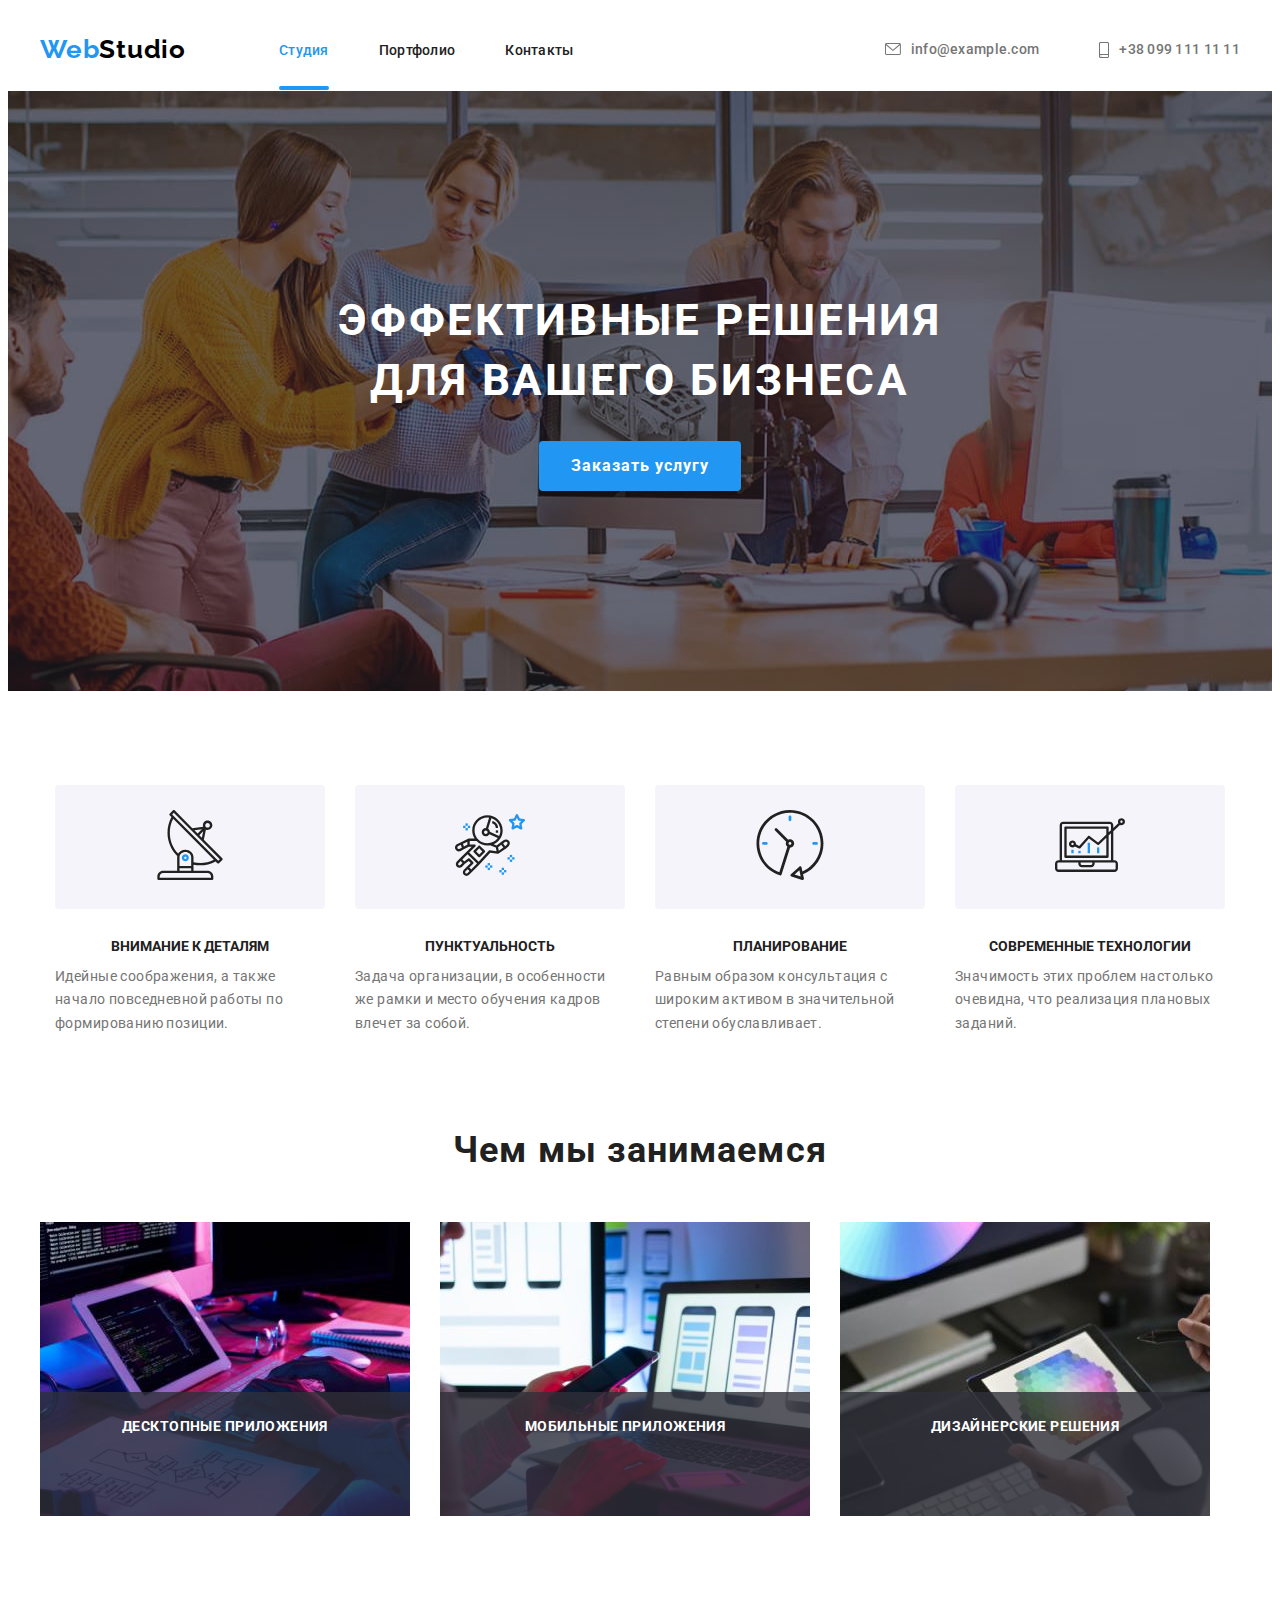
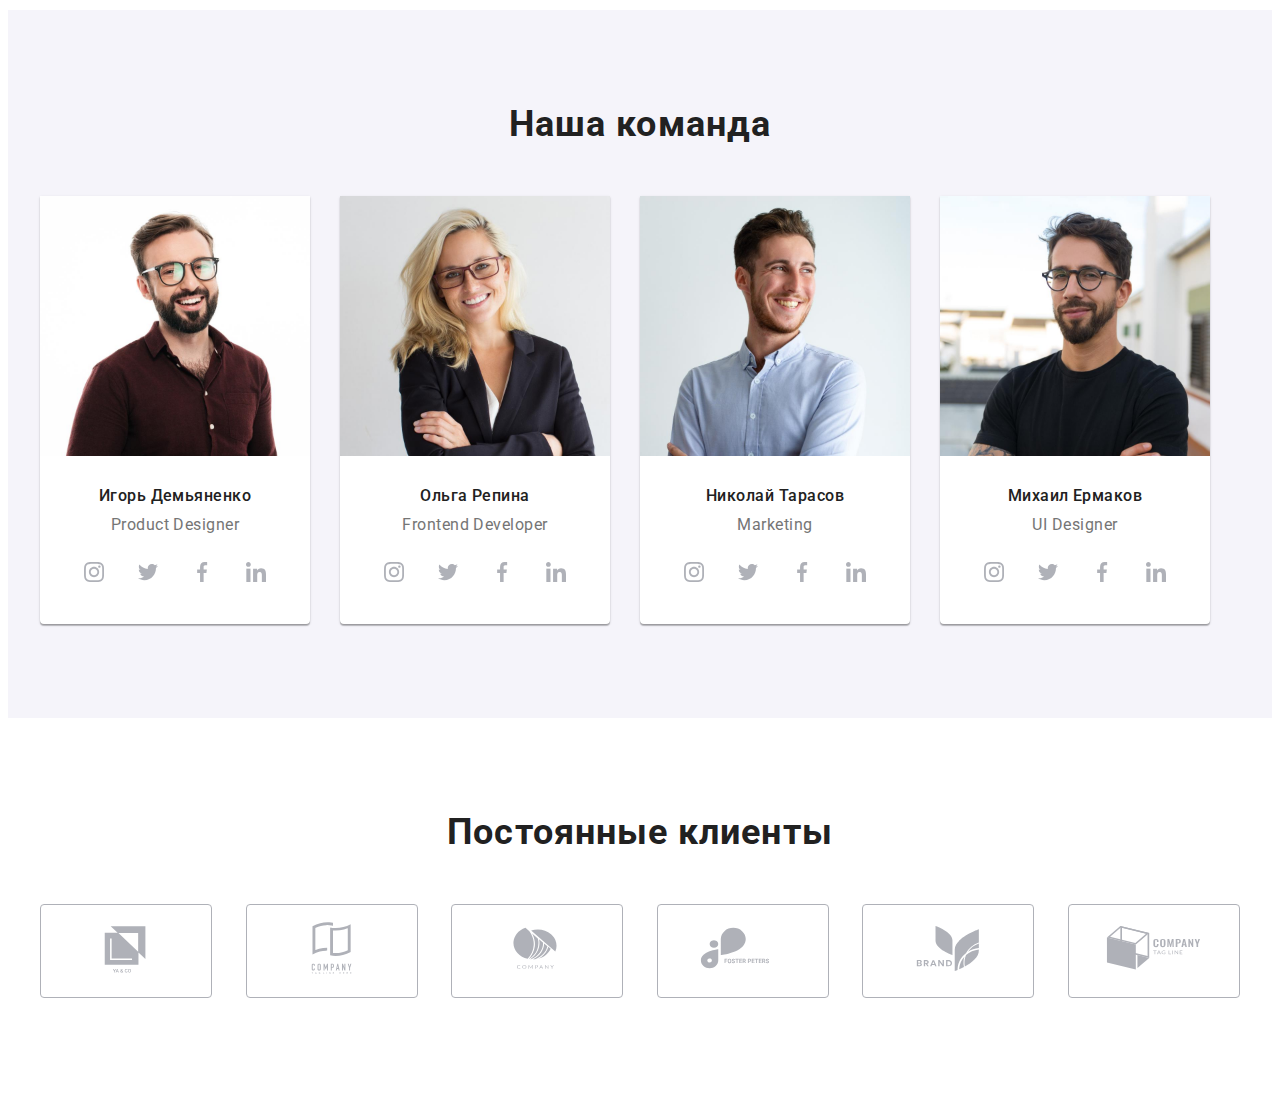
==== commit 21a53ddd: "дз8" ====
--- a/index.html
+++ b/index.html
@@ -22,9 +22,10 @@
    </head>
    <body>
       <!-- Header -->
-      <!-- <header class="header">
+      <header class="header">
          <div class="header__container container">
             <a href="./index.html" class="logo"><span class="logo__highlight">Web</span>Studio</a>
+
             <nav class="nav">
                <ul class="nav__list">
                   <li class="nav__item">
@@ -57,7 +58,7 @@
                </li>
             </ul>
          </div>
-      </header> -->
+      </header>
 
       <!-- Hero  -->
 
--- a/css/main.min.css
+++ b/css/main.min.css
@@ -1,2 +1,2 @@
-:root{--accent-color: #2196f3;--primary-text-color: #757575;--secondary-text-color: #212121;--primary-white-color: #ffffff;--footer__address-footer-color: rgba(255, 255, 255, 0.6);--transition-property: 250ms cubic-bezier(0.4, 0, 0.2, 1)}body{background-color:var(--primary-white-color);color:var(--primary-text-color);font-family:Roboto, sans-serif}h1,h2,h3,h4,h5,h6,p{margin:0;padding:0}ul{list-style:none;padding:0;margin:0}.visually-hidden{position:fixed;-webkit-transform:scale(0);transform:scale(0)}.section{padding-bottom:60px;padding-top:60px}@media screen and (min-width: 1200px){.section{padding-bottom:94px;padding-top:94px}}.section-title{margin-bottom:30px}@media screen and (min-width: 1200px){.section-title{margin-bottom:50px}}img{display:block;max-width:100%}a{text-decoration:none}.logo{font-family:Raleway;font-weight:700;font-size:26px;line-height:1.19;letter-spacing:0.03em;text-decoration:none;color:#000000}.logo__highlight{color:var(--accent-color)}.section-title{font-weight:700;font-size:36px;line-height:1.16;text-align:center;letter-spacing:0.03em;color:var(--secondary-text-color)}.footer .team__social-link{background-color:rgba(255,255,255,0.1)}.footer .team__social-link:hover,.footer .team__social-link:focus{background-color:var(--accent-color);-webkit-transition:var(--transition-property);transition:var(--transition-property)}.footer .team__social-icon{fill:var(--primary-white-color)}.footer .footer__social-list{-webkit-box-align:start;-ms-flex-align:start;align-items:flex-start;display:-webkit-box;display:-ms-flexbox;display:flex;-webkit-box-orient:vertical;-webkit-box-direction:normal;-ms-flex-direction:column;flex-direction:column;-webkit-box-pack:start;-ms-flex-pack:start;justify-content:flex-start}.footer__social-title{font-size:14px;line-height:1.14;letter-spacing:0.03em;text-transform:uppercase;margin-bottom:20px;color:var(--primary-white-color)}.container{padding-left:15px;padding-right:15px;margin-left:auto;margin-right:auto;max-width:480px}@media screen and (min-width: 480px){.container{max-width:480px}}@media screen and (min-width: 768px){.container{max-width:768px}}@media screen and (min-width: 1200px){.container{max-width:1200px}}.header__border{border-bottom:1px solid #ececec}.header__container{display:-webkit-box;display:-ms-flexbox;display:flex;-webkit-box-align:center;-ms-flex-align:center;align-items:center}.nav{margin-left:93px}.nav__list{display:-webkit-box;display:-ms-flexbox;display:flex}.nav__item{margin-right:50px;display:block;padding-top:32px;padding-bottom:32px}.nav__item:last-child{margin-right:0}.nav__link{padding-top:32px;padding-bottom:32px;-webkit-transition:var(--transition-property);transition:var(--transition-property)}.nav__link{position:relative;font-weight:500;font-size:14px;line-height:1.14;letter-spacing:0.02em;text-decoration:none;color:var(--secondary-text-color)}.nav__link:hover,.nav__link:focus{color:var(--accent-color)}.active{color:var(--accent-color)}.active::after{content:'';position:absolute;width:100%;height:4px;left:0;bottom:0;background-color:var(--accent-color);border-radius:2px}.contact{display:-webkit-box;display:-ms-flexbox;display:flex;margin-left:auto}.contact__list{display:-webkit-box;display:-ms-flexbox;display:flex;-webkit-box-align:center;-ms-flex-align:center;align-items:center;margin-right:50px}.contact__list:last-child{margin-right:0}.contact__link{display:-webkit-box;display:-ms-flexbox;display:flex;-webkit-box-align:center;-ms-flex-align:center;align-items:center;padding-top:32px;padding-left:10px;padding-bottom:32px;font-weight:500;font-size:14px;line-height:1.14;letter-spacing:0.02em;color:var(--primary-text-color);-webkit-text-decoration-line:none;text-decoration-line:none}.contact__link:hover,.contact__link:focus{color:var(--accent-color);-webkit-transition:var(--transition-property);transition:var(--transition-property)}.contact__icon{margin-right:10px;fill:currentColor}.banner{padding:118px 0px;text-align:center;background:#2f303a;color:var(--primary-white-color);max-width:1600px;margin:0 auto;background-image:-webkit-gradient(linear, left top, left bottom, from(rgba(47,48,58,0.4)), to(rgba(47,48,58,0.4))),url(../images/hero.jpg);background-image:linear-gradient(to bottom, rgba(47,48,58,0.4), rgba(47,48,58,0.4)),url(../images/hero.jpg);background-position:50% 50%;background-size:cover;background-repeat:no-repeat}.banner__title{font-size:26px;line-height:1.6;letter-spacing:0.06em;text-transform:uppercase;margin-bottom:30px}@media screen and (min-width: 1200px){.banner{padding:200px 0px}.banner__title{font-size:44px;line-height:1.36;letter-spacing:0.06em}}.button{padding:10px 32px;font-family:inherit;font-weight:700;font-size:16px;line-height:1.87;letter-spacing:0.06em;color:var(--primary-white-color);background-color:var(--accent-color);cursor:pointer;-webkit-box-shadow:0px 4px 4px rgba(0,0,0,0.15);box-shadow:0px 4px 4px rgba(0,0,0,0.15);border:none;border-radius:4px}.features{text-align:center}.features__item{margin-bottom:30px}.features__item:last-child{margin-bottom:0}.features__icon{padding:25px 0;margin-bottom:30px;border-radius:4px;background-color:#f5f4fa}.features__title{font-weight:700;font-size:14px;line-height:1.14;text-transform:uppercase;margin-bottom:10px;color:var(--secondary-text-color)}.features__description{font-size:14px;text-align:left;line-height:1.71;letter-spacing:0.03em}@media screen and (min-width: 768px) and (max-width: 1199.98px){.features{display:-webkit-box;display:-ms-flexbox;display:flex;-ms-flex-wrap:wrap;flex-wrap:wrap;margin:-15px}.features__item{width:calc(100% / 2 - 30px);margin:15px}.features__item:nth-last-child(-n+2){margin-bottom:0}}@media screen and (min-width: 1200px){.features{display:-webkit-box;display:-ms-flexbox;display:flex;-webkit-box-pack:center;-ms-flex-pack:center;justify-content:center}.features__item{-ms-flex-preferred-size:270px;flex-basis:270px;margin:0px 30px 0px 0px}.features__item:last-child{margin-right:0}}.providing{padding-top:0px}@media screen and (max-width: 1199.98px){.providing{display:none}}.providing__discription{display:-webkit-box;display:-ms-flexbox;display:flex}.providing__card{position:relative;margin-right:30px}.providing__card:last-child{margin-right:0}.providing__card-description{position:absolute;bottom:0;padding:27px 0;width:370px;height:70px;font-weight:700;font-size:14px;line-height:1.14;text-align:center;text-transform:uppercase;letter-spacing:0.03em;color:var(--primary-white-color);background-color:rgba(47,48,58,0.8)}.team{background-color:#f5f4fa}.team__wrapper{font-size:16px;line-height:1.19;text-align:center;letter-spacing:0.03em}@media screen and (min-width: 768px) and (max-width: 1199.98px){.team__wrapper{display:-webkit-box;display:-ms-flexbox;display:flex;-ms-flex-wrap:wrap;flex-wrap:wrap;margin:-15px}}@media screen and (min-width: 1200px){.team__wrapper{display:-webkit-box;display:-ms-flexbox;display:flex;-ms-flex-wrap:wrap;flex-wrap:wrap}}.team__card{margin-bottom:30px;-webkit-box-shadow:0px 1px 3px rgba(0,0,0,0.12),0px 1px 1px rgba(0,0,0,0.14),0px 2px 1px rgba(0,0,0,0.2);box-shadow:0px 1px 3px rgba(0,0,0,0.12),0px 1px 1px rgba(0,0,0,0.14),0px 2px 1px rgba(0,0,0,0.2);border-radius:0px 0px 4px 4px;background-color:var(--primary-white-color)}.team__card:last-child{margin-bottom:0}@media screen and (min-width: 768px) and (max-width: 1199.98px){.team__card{width:calc(100% / 2 - 30px);margin:15px}.team__card:nth-last-child(-n+2){margin-bottom:0}}@media screen and (min-width: 1200px){.team__card{-ms-flex-preferred-size:270px;flex-basis:270px;margin:15px;margin:0px 30px 0px 0px}.team__card:last-child{margin-right:0}}.team__card-wrapper{padding:30px 0px}.team__card-name{font-weight:500;font-size:16px;line-height:1.19;text-align:center;letter-spacing:0.03em;color:var(--secondary-text-color);margin-bottom:10px}.team__card-discription{margin-bottom:16px}.team__social-list{display:-webkit-box;display:-ms-flexbox;display:flex;-webkit-box-align:center;-ms-flex-align:center;align-items:center;-webkit-box-pack:center;-ms-flex-pack:center;justify-content:center}.team__social-wrapper{margin-right:10px}.team__social-wrapper:last-child{margin-right:0px}.team__social-wrapper:hover{-webkit-transition:var(--transition-property);transition:var(--transition-property)}.team__social-link{display:-webkit-box;display:-ms-flexbox;display:flex;-webkit-box-align:center;-ms-flex-align:center;align-items:center;-webkit-box-pack:center;-ms-flex-pack:center;justify-content:center;width:44px;height:44px;border-radius:50%}.team__social-icon{width:20px;height:20px;margin:auto;fill:#afb1b8}.team__social-link:hover,.team__social-link:focus{background-color:var(--accent-color);-webkit-transition:var(--transition-property);transition:var(--transition-property)}.team__social-wrapper:hover .team__social-icon,.team__social-wrapper:focus .team__social-icon{fill:var(--primary-white-color);-webkit-transition:var(--transition-property);transition:var(--transition-property)}.partners-title{font-size:36px;line-height:42px;text-align:center;padding-bottom:50px;letter-spacing:0.03em;color:var(--secondary-text-color)}.partners__list{display:-webkit-box;display:-ms-flexbox;display:flex;-ms-flex-wrap:wrap;flex-wrap:wrap;-webkit-box-pack:justify;-ms-flex-pack:justify;justify-content:space-between}@media screen and (min-width: 1200px){.partners__list{-webkit-box-pack:justify;-ms-flex-pack:justify;justify-content:space-between}}.partners__card{display:-webkit-box;display:-ms-flexbox;display:flex;margin-bottom:30px;-webkit-box-align:center;-ms-flex-align:center;align-items:center;-webkit-box-pack:center;-ms-flex-pack:center;justify-content:center;width:210px;height:92px;border:1px solid #afb1b8;border-radius:4px}.partners__card:hover{cursor:pointer;border-color:var(--accent-color);-webkit-transition:var(--transition-property);transition:var(--transition-property)}.partners__card:nth-last-child(-n+2){margin-bottom:0}@media screen and (min-width: 768px){.partners__card{-ms-flex-preferred-size:226px;flex-basis:226px}.partners__card:nth-last-child(-n+3){margin-bottom:0}}@media screen and (min-width: 1200px){.partners__card{-ms-flex-preferred-size:170px;flex-basis:170px;margin-bottom:0}}.partners__icon{fill:#afb1b8}.partners__card:hover .partners__icon,.partners__card:hover .partners__icon{fill:var(--accent-color);-webkit-transition:var(--transition-property);transition:var(--transition-property)}.filter{display:-webkit-box;display:-ms-flexbox;display:flex;-webkit-box-orient:horizontal;-webkit-box-direction:normal;-ms-flex-direction:row;flex-direction:row;-webkit-box-pack:center;-ms-flex-pack:center;justify-content:center;margin-bottom:50px;margin-right:8px}.filter__item{margin-right:8px}.filter__item:last-child{margin-right:0}.filter__btn{border:none;border-radius:4px;padding:6px 22px;font-family:inherit;font-weight:500;font-size:16px;line-height:1.62;text-align:center;letter-spacing:0.03em;color:var(--secondary-text-color);cursor:pointer}.filter__btn:hover,.filter__btn:focus{background-color:var(--accent-color);color:var(--primary-white-color);-webkit-box-shadow:0px 3px 1px rgba(0,0,0,0.1),0px 1px 2px rgba(0,0,0,0.08),0px 2px 2px rgba(0,0,0,0.12);box-shadow:0px 3px 1px rgba(0,0,0,0.1),0px 1px 2px rgba(0,0,0,0.08),0px 2px 2px rgba(0,0,0,0.12);border-radius:4px;-webkit-transition:var(--transition-property);transition:var(--transition-property)}.portfolio{display:-webkit-box;display:-ms-flexbox;display:flex;-ms-flex-wrap:wrap;flex-wrap:wrap;margin-right:-30px;margin-bottom:-30px}.portfolio__card{margin-right:30px;margin-bottom:30px}.portfolio__card:nth-child(n+7){margin-bottom:0}.portfolio__link{display:block;width:370px;border:1px solid #eeeeee}.portfolio__link:hover,.portfolio__link:focus{-webkit-box-shadow:0px 1px 1px rgba(0,0,0,0.12),0px 4px 4px rgba(0,0,0,0.06),1px 4px 6px rgba(0,0,0,0.16);box-shadow:0px 1px 1px rgba(0,0,0,0.12),0px 4px 4px rgba(0,0,0,0.06),1px 4px 6px rgba(0,0,0,0.16);-webkit-transition:var(--transition-property);transition:var(--transition-property)}.portfolio__overlay{position:relative;overflow:hidden}.portfolio__overlay-wrapper{display:-webkit-box;display:-ms-flexbox;display:flex;-webkit-box-pack:center;-ms-flex-pack:center;justify-content:center;-webkit-box-align:center;-ms-flex-align:center;align-items:center;position:absolute;top:100%;left:0;width:100%;height:100%;background-color:rgba(33,150,243,0.9);-webkit-transition:-webkit-transform 250ms ease;transition:-webkit-transform 250ms ease;transition:transform 250ms ease;transition:transform 250ms ease, -webkit-transform 250ms ease}.portfolio__overlay-text{padding:24px;color:var(--primary-white-color);font-size:18px;line-height:1.55}.portfolio__container{padding:20px 24px}.portfolio__title{margin-bottom:4px;font-weight:700;font-size:18px;line-height:2;letter-spacing:0.06em;color:var(--secondary-text-color)}.portfolio__discription{font-size:16px;color:var(--primary-text-color);line-height:1.87;letter-spacing:0.03em}.portfolio__link:hover .portfolio__overlay-wrapper,.portfolio__link:focus .portfolio__overlay-wrapper{-webkit-transform:translatey(-100%);transform:translatey(-100%)}.modal__container{position:fixed;top:0;left:50%;-webkit-transform:translateX(-50%);transform:translateX(-50%);width:100vw;height:100vh;background:rgba(0,0,0,0.2);opacity:1;visibility:visible;-webkit-transition:opacity var(--transition-property),visibility var(--transition-property);transition:opacity var(--transition-property),visibility var(--transition-property)}.modal__container.is-hidden{opacity:0;visibility:hidden;pointer-events:none}.modal__close-button{display:-webkit-box;display:-ms-flexbox;display:flex;-webkit-box-pack:center;-ms-flex-pack:center;justify-content:center;-webkit-box-align:center;-ms-flex-align:center;align-items:center;position:absolute;top:8px;right:8px;width:30px;height:30px;background-color:var(--primary-white-color);border:1px solid rgba(0,0,0,0.1);border-radius:50%;cursor:pointer}.modal__close-button:hover,.modal__close-button:focus{fill:#2196f3}.modal{position:absolute;top:50%;left:50%;-webkit-transform:translate(-50%, -50%);transform:translate(-50%, -50%);width:528px;padding:40px;text-align:left;text-transform:none;background-color:var(--primary-white-color);-webkit-box-shadow:0px 1px 3px rgba(0,0,0,0.12),0px 1px 1px rgba(0,0,0,0.14),0px 2px 1px rgba(0,0,0,0.2);box-shadow:0px 1px 3px rgba(0,0,0,0.12),0px 1px 1px rgba(0,0,0,0.14),0px 2px 1px rgba(0,0,0,0.2);border-radius:4px}.modal__title{margin-bottom:12px;font-weight:700;font-size:20px;line-height:23px;text-align:center;letter-spacing:0.03em;color:#212121}.modal__label{position:relative;display:-webkit-box;display:-ms-flexbox;display:flex;-webkit-box-orient:vertical;-webkit-box-direction:normal;-ms-flex-direction:column;flex-direction:column;margin-bottom:10px;font-size:12px;line-height:14px;letter-spacing:0.01em;color:#757575}.modal__input{margin-top:4px;padding-top:11px;padding-bottom:11px;padding-left:40px;border:1px solid rgba(33,33,33,0.2);border-radius:4px;outline:transparent}.modal__icon{position:absolute;top:28px;left:12px}.modal__textarea{margin-bottom:20px}.inner__textarea{margin-top:4px;padding:12px 16px;resize:none;font-size:14px;line-height:16px;letter-spacing:0.01em;border:1px solid rgba(33,33,33,0.2);border-radius:4px}.inner__textarea::-webkit-input-placeholder{color:rgba(117,117,117,0.5)}.inner__textarea:-ms-input-placeholder{color:rgba(117,117,117,0.5)}.inner__textarea::-ms-input-placeholder{color:rgba(117,117,117,0.5)}.inner__textarea::placeholder{color:rgba(117,117,117,0.5)}.agreement__wrap{display:-webkit-box;display:-ms-flexbox;display:flex;-webkit-box-align:center;-ms-flex-align:center;align-items:center;-webkit-box-pack:center;-ms-flex-pack:center;justify-content:center;margin-bottom:30px;font-size:14px;line-height:24px;letter-spacing:0.03em;color:#757575}.agreement__checkbox{display:-webkit-box;display:-ms-flexbox;display:flex;-webkit-box-align:center;-ms-flex-align:center;align-items:center;-webkit-box-pack:center;-ms-flex-pack:center;justify-content:center;width:16px;height:16px;margin-right:7px;border-width:2px;border-style:solid;border-color:#212121;border-radius:2px}.agreement__input:checked+.agreement__checkbox{background-color:#2196f3;border-color:#2196f3}.agreement__link{color:#2196f3}.modal-btn{display:block;margin-left:auto;margin-right:auto;padding:10px 55px;font-weight:bold;font-size:16px;line-height:30px;letter-spacing:0.06em;color:#ffffff;border:transparent;background:#188ce8;-webkit-box-shadow:0px 4px 4px rgba(0,0,0,0.15);box-shadow:0px 4px 4px rgba(0,0,0,0.15);border-radius:4px;cursor:pointer}.modal__label:hover .modal__input{border:1px solid #2196f3}.modal__input:focus{border:1px solid #2196f3}.modal__input:not(:placeholder-shown){border:1px solid #2196f3}.modal__label:hover .modal__icon,.modal__input:focus+.modal__icon,.modal__input:not(:placeholder-shown)+.modal__icon{fill:#2196f3}.footer{padding:60px 0;background-color:#2f303a}.footer__box{display:-webkit-box;display:-ms-flexbox;display:flex;-webkit-box-align:baseline;-ms-flex-align:baseline;align-items:baseline}.footer__content{margin-right:70px}.footer__logo{display:block;color:var(--primary-white-color);margin-bottom:20px}.footer__link{margin-bottom:9px;font-size:14px;font-style:normal;line-height:1.71;letter-spacing:0.03em;text-decoration:none}.footer__link:last-child{margin-bottom:0}.footer__link .footer__address{text-decoration:inherit;color:var(--primary-white-color)}.footer__link .email,.footer__link .tel{color:rgba(255,255,255,0.6);text-decoration:inherit}.footer__link .email:hover,.footer__link .email:focus,.footer__link .tel:hover,.footer__link .tel:focus{color:var(--accent-color);-webkit-transition:var(--transition-property);transition:var(--transition-property)}.footer__social-list{-webkit-box-align:start;-ms-flex-align:start;align-items:flex-start;display:-webkit-box;display:-ms-flexbox;display:flex;-webkit-box-orient:vertical;-webkit-box-direction:normal;-ms-flex-direction:column;flex-direction:column;-webkit-box-pack:start;-ms-flex-pack:start;justify-content:flex-start}.footer__social-title{font-size:14px;line-height:1.14;letter-spacing:0.03em;text-transform:uppercase;margin-bottom:20px;color:var(--primary-white-color)}
+:root{--accent-color: #2196f3;--primary-text-color: #757575;--secondary-text-color: #212121;--primary-white-color: #ffffff;--footer__address-footer-color: rgba(255, 255, 255, 0.6);--transition-property: 250ms cubic-bezier(0.4, 0, 0.2, 1)}body{background-color:var(--primary-white-color);color:var(--primary-text-color);font-family:Roboto, sans-serif}h1,h2,h3,h4,h5,h6,p{margin:0;padding:0}ul{list-style:none;padding:0;margin:0}.visually-hidden{position:fixed;-webkit-transform:scale(0);transform:scale(0)}.section{padding-bottom:60px;padding-top:60px}@media screen and (min-width: 1200px){.section{padding-bottom:94px;padding-top:94px}}.section-title{margin-bottom:30px}@media screen and (min-width: 1200px){.section-title{margin-bottom:50px}}img{display:block;max-width:100%}a{text-decoration:none}.logo{font-family:Raleway;font-weight:700;font-size:26px;line-height:1.19;letter-spacing:0.03em;text-decoration:none;color:#000000}.logo__highlight{color:var(--accent-color)}.section-title{font-weight:700;font-size:36px;line-height:1.16;text-align:center;letter-spacing:0.03em;color:var(--secondary-text-color)}.footer .team__social-link{background-color:rgba(255,255,255,0.1)}.footer .team__social-link:hover,.footer .team__social-link:focus{background-color:var(--accent-color);-webkit-transition:var(--transition-property);transition:var(--transition-property)}.footer .team__social-icon{fill:var(--primary-white-color)}.footer .footer__social-list{-webkit-box-align:start;-ms-flex-align:start;align-items:flex-start;display:-webkit-box;display:-ms-flexbox;display:flex;-webkit-box-orient:vertical;-webkit-box-direction:normal;-ms-flex-direction:column;flex-direction:column;-webkit-box-pack:start;-ms-flex-pack:start;justify-content:flex-start}.footer__social-title{font-size:14px;line-height:1.14;letter-spacing:0.03em;text-transform:uppercase;margin-bottom:20px;color:var(--primary-white-color)}.container{padding-left:15px;padding-right:15px;margin-left:auto;margin-right:auto;max-width:480px}@media screen and (min-width: 480px){.container{max-width:480px}}@media screen and (min-width: 768px){.container{max-width:768px}}@media screen and (min-width: 1200px){.container{max-width:1200px}}.header__border{border-bottom:1px solid #ececec}.header__container{display:-webkit-box;display:-ms-flexbox;display:flex;-webkit-box-align:center;-ms-flex-align:center;align-items:center}.nav{margin-left:93px}@media screen and (max-width: 767.98px){.nav{display:none}}.nav__list{display:-webkit-box;display:-ms-flexbox;display:flex}.nav__item{margin-right:50px;display:block;padding-top:32px;padding-bottom:32px}.nav__item:last-child{margin-right:0}.nav__link{padding-top:32px;padding-bottom:32px;-webkit-transition:var(--transition-property);transition:var(--transition-property)}.nav__link{position:relative;font-weight:500;font-size:14px;line-height:1.14;letter-spacing:0.02em;text-decoration:none;color:var(--secondary-text-color)}.nav__link:hover,.nav__link:focus{color:var(--accent-color)}.active{color:var(--accent-color)}.active::after{content:'';position:absolute;width:100%;height:4px;left:0;bottom:0;background-color:var(--accent-color);border-radius:2px}.contact{display:block;margin-left:auto}@media screen and (max-width: 767.98px){.contact{display:none}}@media screen and (min-width: 1200px){.contact{display:-webkit-box;display:-ms-flexbox;display:flex;margin-left:auto}}@media screen and (min-width: 768px){.contact__list{display:-webkit-box;display:-ms-flexbox;display:flex;-webkit-box-align:center;-ms-flex-align:center;align-items:center}}@media screen and (min-width: 768px) and (max-width: 1199.98px){.contact__list:first-child{margin-bottom:10px}}@media screen and (min-width: 1200px){.contact__list{margin-right:50px}}.contact__list:last-child{margin-right:0}.contact__link{display:-webkit-box;display:-ms-flexbox;display:flex;-webkit-box-align:center;-ms-flex-align:center;align-items:center;font-weight:500;font-size:14px;line-height:1.14;letter-spacing:0.02em;color:var(--primary-text-color);-webkit-text-decoration-line:none;text-decoration-line:none}@media screen and (min-width: 1200px){.contact__link{padding-top:32px;padding-left:10px;padding-bottom:32px}}.contact__link:hover,.contact__link:focus{color:var(--accent-color);-webkit-transition:var(--transition-property);transition:var(--transition-property)}.contact__icon{margin-right:10px;fill:currentColor}.mobile-menu{display:none}@media screen and (max-width: 767.98px){.mobile-menu{position:relative;display:-webkit-box;display:-ms-flexbox;display:flex;-webkit-box-align:center;-ms-flex-align:center;align-items:center;-webkit-box-pack:center;-ms-flex-pack:center;justify-content:center;width:40px;width:40px;padding:0;background-color:transparent;margin-left:auto;border:none;z-index:100}}.mobile-menu:hover .mobile-menu-icon{fill:var(--btn-acent-color);cursor:pointer}.mobile-menu-close{display:none}.mobile-menu.is-open .mobile-menu-open{display:none}.mobile-menu.is-open .mobile-menu-close{display:block}.banner{padding:118px 0px;text-align:center;background:#2f303a;color:var(--primary-white-color);max-width:1600px;margin:0 auto;background-image:-webkit-gradient(linear, left top, left bottom, from(rgba(47,48,58,0.4)), to(rgba(47,48,58,0.4))),url(../images/hero.jpg);background-image:linear-gradient(to bottom, rgba(47,48,58,0.4), rgba(47,48,58,0.4)),url(../images/hero.jpg);background-position:50% 50%;background-size:cover;background-repeat:no-repeat}.banner__title{font-size:26px;line-height:1.6;letter-spacing:0.06em;text-transform:uppercase;margin-bottom:30px}@media screen and (min-width: 1200px){.banner{padding:200px 0px}.banner__title{font-size:44px;line-height:1.36;letter-spacing:0.06em}}.button{padding:10px 32px;font-family:inherit;font-weight:700;font-size:16px;line-height:1.87;letter-spacing:0.06em;color:var(--primary-white-color);background-color:var(--accent-color);cursor:pointer;-webkit-box-shadow:0px 4px 4px rgba(0,0,0,0.15);box-shadow:0px 4px 4px rgba(0,0,0,0.15);border:none;border-radius:4px}.features{text-align:center}.features__item{margin-bottom:30px}.features__item:last-child{margin-bottom:0}.features__icon{padding:25px 0;margin-bottom:30px;border-radius:4px;background-color:#f5f4fa}.features__title{font-weight:700;font-size:14px;line-height:1.14;text-transform:uppercase;margin-bottom:10px;color:var(--secondary-text-color)}.features__description{font-size:14px;text-align:left;line-height:1.71;letter-spacing:0.03em}@media screen and (min-width: 768px) and (max-width: 1199.98px){.features{display:-webkit-box;display:-ms-flexbox;display:flex;-ms-flex-wrap:wrap;flex-wrap:wrap;margin:-15px}.features__item{width:calc(100% / 2 - 30px);margin:15px}.features__item:nth-last-child(-n+2){margin-bottom:0}}@media screen and (min-width: 1200px){.features{display:-webkit-box;display:-ms-flexbox;display:flex;-webkit-box-pack:center;-ms-flex-pack:center;justify-content:center}.features__item{-ms-flex-preferred-size:270px;flex-basis:270px;margin:0px 30px 0px 0px}.features__item:last-child{margin-right:0}}.providing{padding-top:0px}@media screen and (max-width: 1199.98px){.providing{display:none}}.providing__discription{display:-webkit-box;display:-ms-flexbox;display:flex}.providing__card{position:relative;margin-right:30px}.providing__card:last-child{margin-right:0}.providing__card-description{position:absolute;bottom:0;padding:27px 0;width:370px;height:70px;font-weight:700;font-size:14px;line-height:1.14;text-align:center;text-transform:uppercase;letter-spacing:0.03em;color:var(--primary-white-color);background-color:rgba(47,48,58,0.8)}.team{background-color:#f5f4fa}.team__wrapper{font-size:16px;line-height:1.19;text-align:center;letter-spacing:0.03em}@media screen and (min-width: 768px) and (max-width: 1199.98px){.team__wrapper{display:-webkit-box;display:-ms-flexbox;display:flex;-ms-flex-wrap:wrap;flex-wrap:wrap;margin:-15px}}@media screen and (min-width: 1200px){.team__wrapper{display:-webkit-box;display:-ms-flexbox;display:flex;-ms-flex-wrap:wrap;flex-wrap:wrap}}.team__card{margin-bottom:30px;-webkit-box-shadow:0px 1px 3px rgba(0,0,0,0.12),0px 1px 1px rgba(0,0,0,0.14),0px 2px 1px rgba(0,0,0,0.2);box-shadow:0px 1px 3px rgba(0,0,0,0.12),0px 1px 1px rgba(0,0,0,0.14),0px 2px 1px rgba(0,0,0,0.2);border-radius:0px 0px 4px 4px;background-color:var(--primary-white-color)}.team__card:last-child{margin-bottom:0}@media screen and (min-width: 768px) and (max-width: 1199.98px){.team__card{width:calc(100% / 2 - 30px);margin:15px}.team__card:nth-last-child(-n+2){margin-bottom:0}}@media screen and (min-width: 1200px){.team__card{-ms-flex-preferred-size:270px;flex-basis:270px;margin:15px;margin:0px 30px 0px 0px}.team__card:last-child{margin-right:0}}.team__card-wrapper{padding:30px 0px}.team__card-name{font-weight:500;font-size:16px;line-height:1.19;text-align:center;letter-spacing:0.03em;color:var(--secondary-text-color);margin-bottom:10px}.team__card-discription{margin-bottom:16px}.team__social-list{display:-webkit-box;display:-ms-flexbox;display:flex;-webkit-box-align:center;-ms-flex-align:center;align-items:center;-webkit-box-pack:center;-ms-flex-pack:center;justify-content:center}.team__social-wrapper{margin-right:10px}.team__social-wrapper:last-child{margin-right:0px}.team__social-wrapper:hover{-webkit-transition:var(--transition-property);transition:var(--transition-property)}.team__social-link{display:-webkit-box;display:-ms-flexbox;display:flex;-webkit-box-align:center;-ms-flex-align:center;align-items:center;-webkit-box-pack:center;-ms-flex-pack:center;justify-content:center;width:44px;height:44px;border-radius:50%}.team__social-icon{width:20px;height:20px;margin:auto;fill:#afb1b8}.team__social-link:hover,.team__social-link:focus{background-color:var(--accent-color);-webkit-transition:var(--transition-property);transition:var(--transition-property)}.team__social-wrapper:hover .team__social-icon,.team__social-wrapper:focus .team__social-icon{fill:var(--primary-white-color);-webkit-transition:var(--transition-property);transition:var(--transition-property)}.partners-title{font-size:36px;line-height:42px;text-align:center;padding-bottom:50px;letter-spacing:0.03em;color:var(--secondary-text-color)}.partners__list{display:-webkit-box;display:-ms-flexbox;display:flex;-ms-flex-wrap:wrap;flex-wrap:wrap;-webkit-box-pack:justify;-ms-flex-pack:justify;justify-content:space-between}@media screen and (min-width: 1200px){.partners__list{-webkit-box-pack:justify;-ms-flex-pack:justify;justify-content:space-between}}.partners__card{display:-webkit-box;display:-ms-flexbox;display:flex;margin-bottom:30px;-webkit-box-align:center;-ms-flex-align:center;align-items:center;-webkit-box-pack:center;-ms-flex-pack:center;justify-content:center;width:210px;height:92px;border:1px solid #afb1b8;border-radius:4px}.partners__card:hover{cursor:pointer;border-color:var(--accent-color);-webkit-transition:var(--transition-property);transition:var(--transition-property)}.partners__card:nth-last-child(-n+2){margin-bottom:0}@media screen and (min-width: 768px){.partners__card{-ms-flex-preferred-size:226px;flex-basis:226px}.partners__card:nth-last-child(-n+3){margin-bottom:0}}@media screen and (min-width: 1200px){.partners__card{-ms-flex-preferred-size:170px;flex-basis:170px;margin-bottom:0}}.partners__icon{fill:#afb1b8}.partners__card:hover .partners__icon,.partners__card:hover .partners__icon{fill:var(--accent-color);-webkit-transition:var(--transition-property);transition:var(--transition-property)}.filter{display:-webkit-box;display:-ms-flexbox;display:flex;-webkit-box-pack:start;-ms-flex-pack:start;justify-content:start;-ms-flex-wrap:wrap;flex-wrap:wrap;margin-bottom:40px}@media screen and (min-width: 768px) and (max-width: 1199.98px){.filter{-webkit-box-pack:center;-ms-flex-pack:center;justify-content:center;margin-bottom:14px}}@media screen and (min-width: 1200px){.filter{-webkit-box-pack:center;-ms-flex-pack:center;justify-content:center;margin-bottom:50px}}.filter__item{margin-right:8px;margin-bottom:15px}.filter__item:last-child{margin-right:0}.filter__item:nth-child(n+4){margin-bottom:0px}@media screen and (min-width: 768px) and (max-width: 1199.98px){.filter__item{margin-bottom:0px}}@media screen and (min-width: 1200px){.filter__item{margin-bottom:0px}}.filter__btn{border:none;border-radius:4px;padding:6px 22px;font-family:inherit;font-weight:500;font-size:16px;line-height:1.62;text-align:center;letter-spacing:0.03em;color:var(--secondary-text-color);cursor:pointer}.filter__btn:hover,.filter__btn:focus{background-color:var(--accent-color);color:var(--primary-white-color);-webkit-box-shadow:0px 3px 1px rgba(0,0,0,0.1),0px 1px 2px rgba(0,0,0,0.08),0px 2px 2px rgba(0,0,0,0.12);box-shadow:0px 3px 1px rgba(0,0,0,0.1),0px 1px 2px rgba(0,0,0,0.08),0px 2px 2px rgba(0,0,0,0.12);border-radius:4px;-webkit-transition:var(--transition-property);transition:var(--transition-property)}@media screen and (min-width: 768px) and (max-width: 1199.98px){.portfolio{display:-webkit-box;display:-ms-flexbox;display:flex;-ms-flex-wrap:wrap;flex-wrap:wrap;margin-right:-30px;margin-bottom:-30px}}@media screen and (min-width: 1200px){.portfolio{display:-webkit-box;display:-ms-flexbox;display:flex;-ms-flex-wrap:wrap;flex-wrap:wrap;margin-right:-30px;margin-bottom:-30px}}.portfolio__card{margin-bottom:30px}@media screen and (min-width: 768px) and (max-width: 1199.98px){.portfolio__card{margin:30px}}@media screen and (min-width: 1200px){.portfolio__card{margin-right:30px}}.portfolio__card:nth-child(n+7){margin-bottom:0}.portfolio__link{display:block;width:370px;border:1px solid #eeeeee}.portfolio__link:hover,.portfolio__link:focus{-webkit-box-shadow:0px 1px 1px rgba(0,0,0,0.12),0px 4px 4px rgba(0,0,0,0.06),1px 4px 6px rgba(0,0,0,0.16);box-shadow:0px 1px 1px rgba(0,0,0,0.12),0px 4px 4px rgba(0,0,0,0.06),1px 4px 6px rgba(0,0,0,0.16);-webkit-transition:var(--transition-property);transition:var(--transition-property)}.portfolio__overlay{position:relative;overflow:hidden}.portfolio__overlay-wrapper{display:-webkit-box;display:-ms-flexbox;display:flex;-webkit-box-pack:center;-ms-flex-pack:center;justify-content:center;-webkit-box-align:center;-ms-flex-align:center;align-items:center;position:absolute;top:100%;left:0;width:100%;height:100%;background-color:rgba(33,150,243,0.9);-webkit-transition:-webkit-transform 250ms ease;transition:-webkit-transform 250ms ease;transition:transform 250ms ease;transition:transform 250ms ease, -webkit-transform 250ms ease}.portfolio__overlay-text{padding:24px;color:var(--primary-white-color);font-size:18px;line-height:1.55}.portfolio__container{padding:20px 24px}.portfolio__title{margin-bottom:4px;font-weight:700;font-size:18px;line-height:2;letter-spacing:0.06em;color:var(--secondary-text-color)}.portfolio__discription{font-size:16px;color:var(--primary-text-color);line-height:1.87;letter-spacing:0.03em}.portfolio__link:hover .portfolio__overlay-wrapper,.portfolio__link:focus .portfolio__overlay-wrapper{-webkit-transform:translatey(-100%);transform:translatey(-100%)}.modal__container{position:fixed;top:0;left:50%;-webkit-transform:translateX(-50%);transform:translateX(-50%);width:100vw;height:100vh;background:rgba(0,0,0,0.2);opacity:1;visibility:visible;-webkit-transition:opacity var(--transition-property),visibility var(--transition-property);transition:opacity var(--transition-property),visibility var(--transition-property)}.modal__container.is-hidden{opacity:0;visibility:hidden;pointer-events:none}.modal__close-button{display:-webkit-box;display:-ms-flexbox;display:flex;-webkit-box-pack:center;-ms-flex-pack:center;justify-content:center;-webkit-box-align:center;-ms-flex-align:center;align-items:center;position:absolute;top:8px;right:8px;width:30px;height:30px;background-color:var(--primary-white-color);border:1px solid rgba(0,0,0,0.1);border-radius:50%;cursor:pointer}.modal__close-button:hover,.modal__close-button:focus{fill:#2196f3}.modal{position:absolute;top:50%;left:50%;-webkit-transform:translate(-50%, -50%);transform:translate(-50%, -50%);width:528px;padding:40px;text-align:left;text-transform:none;background-color:var(--primary-white-color);-webkit-box-shadow:0px 1px 3px rgba(0,0,0,0.12),0px 1px 1px rgba(0,0,0,0.14),0px 2px 1px rgba(0,0,0,0.2);box-shadow:0px 1px 3px rgba(0,0,0,0.12),0px 1px 1px rgba(0,0,0,0.14),0px 2px 1px rgba(0,0,0,0.2);border-radius:4px}.modal__title{margin-bottom:12px;font-weight:700;font-size:20px;line-height:23px;text-align:center;letter-spacing:0.03em;color:#212121}.modal__label{position:relative;display:-webkit-box;display:-ms-flexbox;display:flex;-webkit-box-orient:vertical;-webkit-box-direction:normal;-ms-flex-direction:column;flex-direction:column;margin-bottom:10px;font-size:12px;line-height:14px;letter-spacing:0.01em;color:#757575}.modal__input{margin-top:4px;padding-top:11px;padding-bottom:11px;padding-left:40px;border:1px solid rgba(33,33,33,0.2);border-radius:4px;outline:transparent}.modal__icon{position:absolute;top:28px;left:12px}.modal__textarea{margin-bottom:20px}.inner__textarea{margin-top:4px;padding:12px 16px;resize:none;font-size:14px;line-height:16px;letter-spacing:0.01em;border:1px solid rgba(33,33,33,0.2);border-radius:4px}.inner__textarea::-webkit-input-placeholder{color:rgba(117,117,117,0.5)}.inner__textarea:-ms-input-placeholder{color:rgba(117,117,117,0.5)}.inner__textarea::-ms-input-placeholder{color:rgba(117,117,117,0.5)}.inner__textarea::placeholder{color:rgba(117,117,117,0.5)}.agreement__wrap{display:-webkit-box;display:-ms-flexbox;display:flex;-webkit-box-align:center;-ms-flex-align:center;align-items:center;-webkit-box-pack:center;-ms-flex-pack:center;justify-content:center;margin-bottom:30px;font-size:14px;line-height:24px;letter-spacing:0.03em;color:#757575}.agreement__checkbox{display:-webkit-box;display:-ms-flexbox;display:flex;-webkit-box-align:center;-ms-flex-align:center;align-items:center;-webkit-box-pack:center;-ms-flex-pack:center;justify-content:center;width:16px;height:16px;margin-right:7px;border-width:2px;border-style:solid;border-color:#212121;border-radius:2px}.agreement__input:checked+.agreement__checkbox{background-color:#2196f3;border-color:#2196f3}.agreement__link{color:#2196f3}.modal-btn{display:block;margin-left:auto;margin-right:auto;padding:10px 55px;font-weight:bold;font-size:16px;line-height:30px;letter-spacing:0.06em;color:#ffffff;border:transparent;background:#188ce8;-webkit-box-shadow:0px 4px 4px rgba(0,0,0,0.15);box-shadow:0px 4px 4px rgba(0,0,0,0.15);border-radius:4px;cursor:pointer}.modal__label:hover .modal__input{border:1px solid #2196f3}.modal__input:focus{border:1px solid #2196f3}.modal__input:not(:placeholder-shown){border:1px solid #2196f3}.modal__label:hover .modal__icon,.modal__input:focus+.modal__icon,.modal__input:not(:placeholder-shown)+.modal__icon{fill:#2196f3}.footer{padding:60px 0;background-color:#2f303a}.footer__box{display:-webkit-box;display:-ms-flexbox;display:flex;-webkit-box-align:baseline;-ms-flex-align:baseline;align-items:baseline}.footer__content{margin-right:70px}.footer__logo{display:block;color:var(--primary-white-color);margin-bottom:20px}.footer__link{margin-bottom:9px;font-size:14px;font-style:normal;line-height:1.71;letter-spacing:0.03em;text-decoration:none}.footer__link:last-child{margin-bottom:0}.footer__link .footer__address{text-decoration:inherit;color:var(--primary-white-color)}.footer__link .email,.footer__link .tel{color:rgba(255,255,255,0.6);text-decoration:inherit}.footer__link .email:hover,.footer__link .email:focus,.footer__link .tel:hover,.footer__link .tel:focus{color:var(--accent-color);-webkit-transition:var(--transition-property);transition:var(--transition-property)}.footer__social-list{-webkit-box-align:start;-ms-flex-align:start;align-items:flex-start;display:-webkit-box;display:-ms-flexbox;display:flex;-webkit-box-orient:vertical;-webkit-box-direction:normal;-ms-flex-direction:column;flex-direction:column;-webkit-box-pack:start;-ms-flex-pack:start;justify-content:flex-start}.footer__social-title{font-size:14px;line-height:1.14;letter-spacing:0.03em;text-transform:uppercase;margin-bottom:20px;color:var(--primary-white-color)}
 /*# sourceMappingURL=main.min.css.map */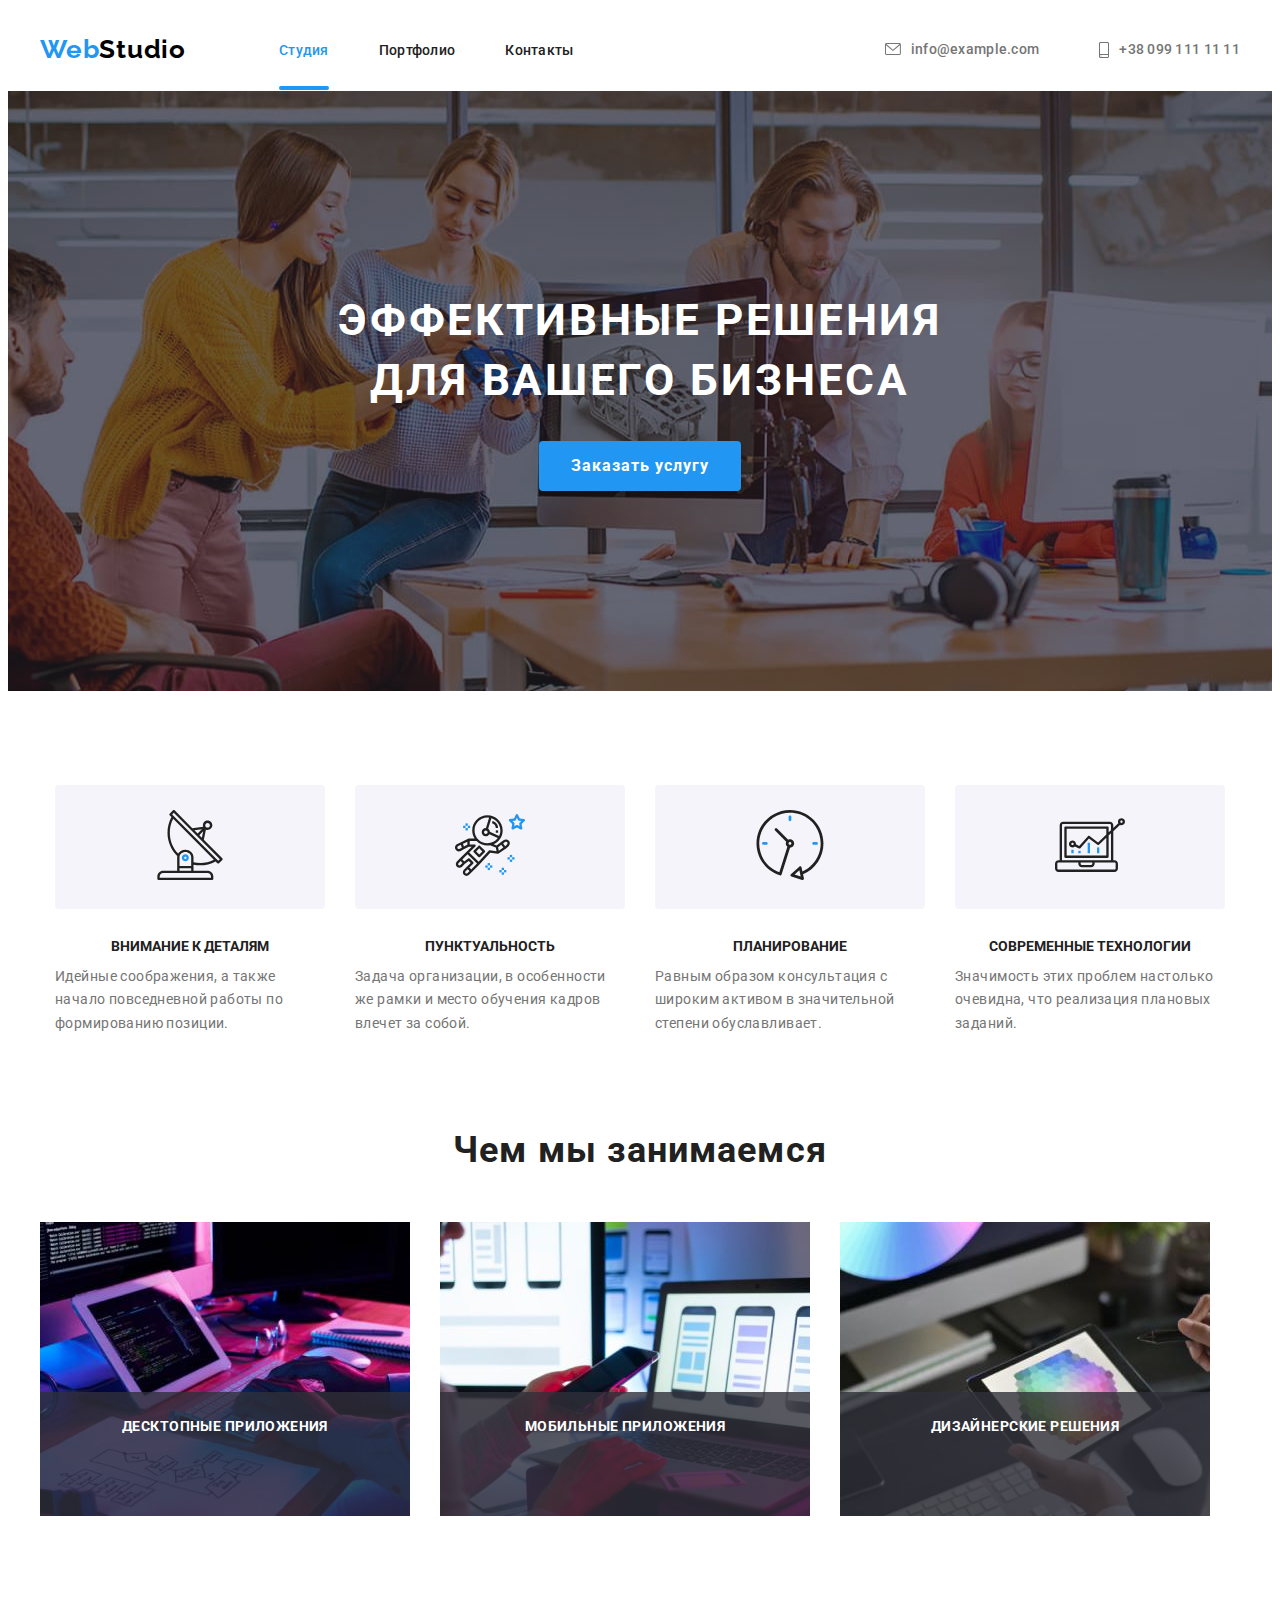
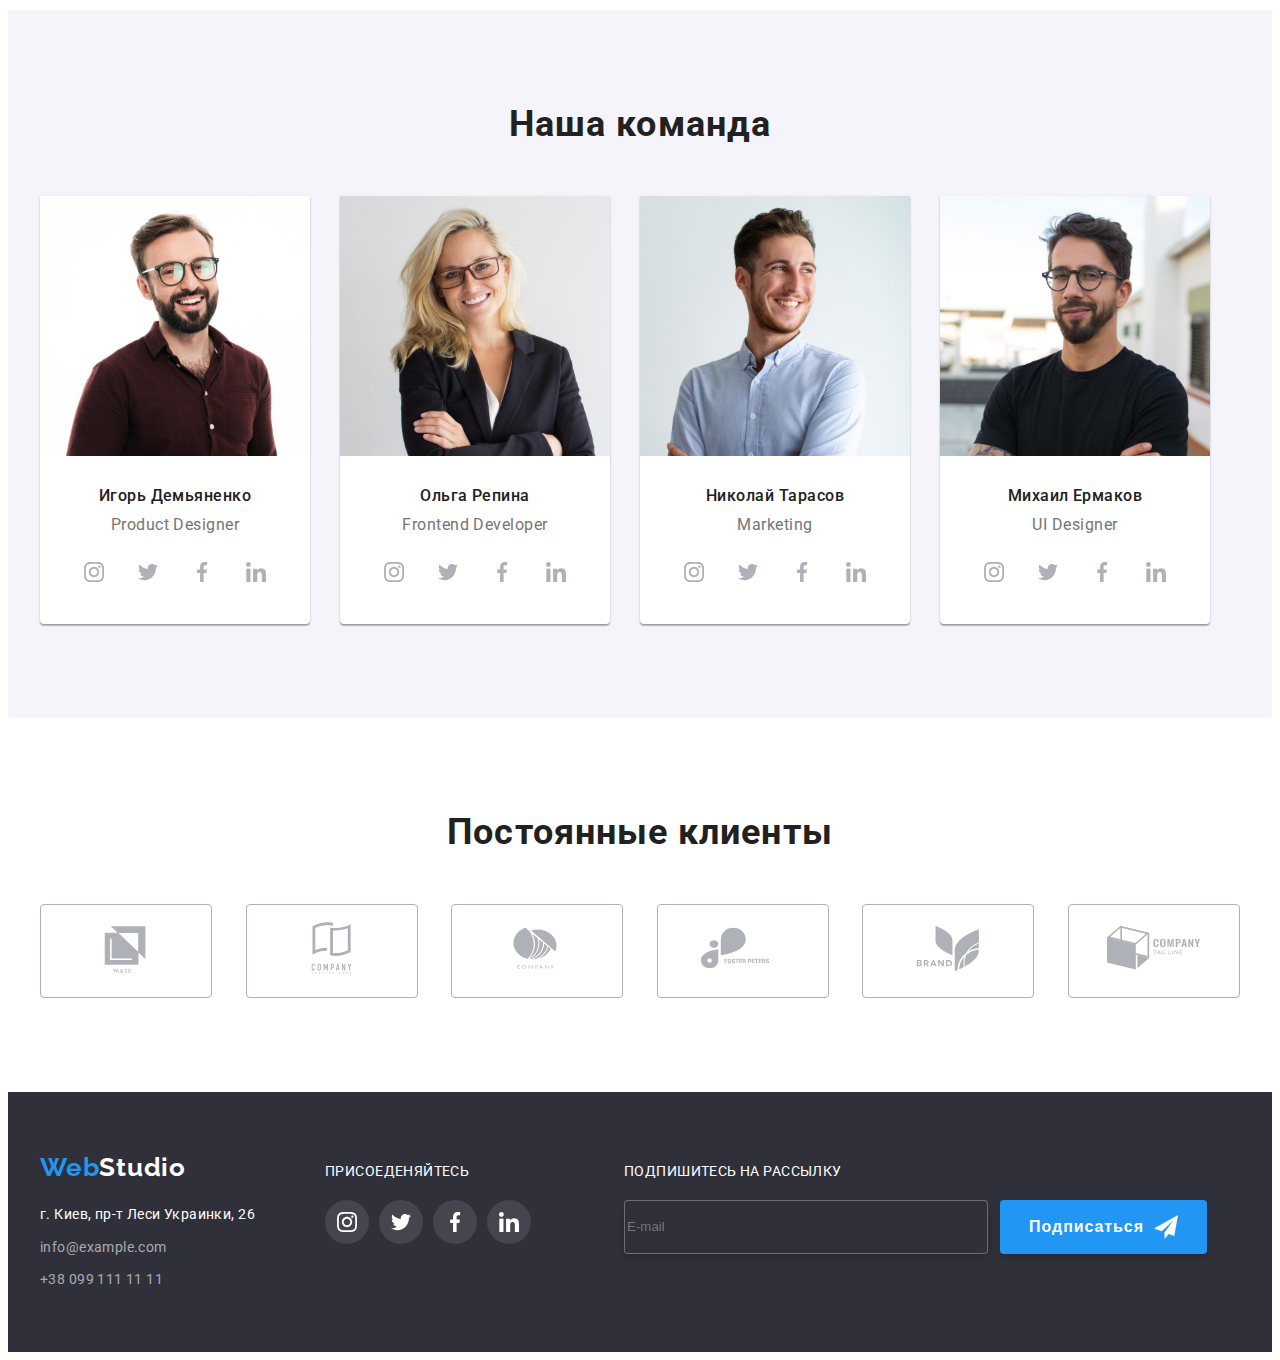
==== commit be2fd79e: "дз8" ====
--- a/index.html
+++ b/index.html
@@ -439,61 +439,79 @@
       </main>
 
       <!-- Footer  -->
-      <!-- <footer class="footer">
+      <footer class="footer">
          <div class="footer__box container">
-            <div class="footer__content">
-               <a class="footer__logo logo" href="./index.html">
-                  <span class="logo__highlight">Web</span>Studio</a
-               >
-               <address>
-                  <ul class="footer__wrapper-link">
-                     <li class="footer__link">
-                        <a href="#" class="footer__address">г. Киев, пр-т Леси Украинки, 26</a>
+            <div class="footer__mobile">
+               <div class="footer__content">
+                  <a class="footer__logo logo" href="./index.html">
+                     <span class="logo__highlight">Web</span>Studio</a
+                  >
+                  <address>
+                     <ul class="footer__wrapper-link">
+                        <li class="footer__link">
+                           <a href="#" class="footer__address">г. Киев, пр-т Леси Украинки, 26</a>
+                        </li>
+                        <li class="footer__link">
+                           <a href="mailto:info@example.com" class="email">info@example.com</a>
+                        </li>
+                        <li class="footer__link">
+                           <a href="tel:+380991111111" class="tel">+38 099 111 11 11</a>
+                        </li>
+                     </ul>
+                  </address>
+               </div>
+               <div class="footer__social-list">
+                  <p class="footer__social-title">Присоеденяйтесь</p>
+                  <ul class="team__social-list">
+                     <li class="team__social-wrapper">
+                        <a class="team__social-link" href="#">
+                           <svg class="team__social-icon">
+                              <use href="./images/symbol-defs.svg#icon-instagram"></use>
+                           </svg>
+                        </a>
                      </li>
-                     <li class="footer__link">
-                        <a href="mailto:info@example.com" class="email">info@example.com</a>
+                     <li class="team__social-wrapper">
+                        <a class="team__social-link" href="#">
+                           <svg class="team__social-icon">
+                              <use href="./images/symbol-defs.svg#icon-twitter"></use>
+                           </svg>
+                        </a>
                      </li>
-                     <li class="footer__link">
-                        <a href="tel:+380991111111" class="tel">+38 099 111 11 11</a>
+                     <li class="team__social-wrapper">
+                        <a class="team__social-link" href="#">
+                           <svg class="team__social-icon">
+                              <use href="./images/symbol-defs.svg#icon-facebook"></use>
+                           </svg>
+                        </a>
+                     </li>
+                     <li class="team__social-wrapper">
+                        <a class="team__social-link" href="#">
+                           <svg class="team__social-icon">
+                              <use href="./images/symbol-defs.svg#icon-linkedin"></use>
+                           </svg>
+                        </a>
                      </li>
                   </ul>
-               </address>
-            </div>
-            <div class="footer__social-list">
-               <p class="footer__social-title">Присоеденяйтесь</p>
-               <ul class="team__social-list">
-                  <li class="team__social-wrapper">
-                     <a class="team__social-link" href="#">
-                        <svg class="team__social-icon">
-                           <use href="./images/symbol-defs.svg#icon-instagram"></use>
-                        </svg>
-                     </a>
-                  </li>
-                  <li class="team__social-wrapper">
-                     <a class="team__social-link" href="#">
-                        <svg class="team__social-icon">
-                           <use href="./images/symbol-defs.svg#icon-twitter"></use>
-                        </svg>
-                     </a>
-                  </li>
-                  <li class="team__social-wrapper">
-                     <a class="team__social-link" href="#">
-                        <svg class="team__social-icon">
-                           <use href="./images/symbol-defs.svg#icon-facebook"></use>
-                        </svg>
-                     </a>
-                  </li>
-                  <li class="team__social-wrapper">
-                     <a class="team__social-link" href="#">
-                        <svg class="team__social-icon">
-                           <use href="./images/symbol-defs.svg#icon-linkedin"></use>
-                        </svg>
-                     </a>
-                  </li>
-               </ul>
+               </div>
+            </div>
+            <div class="footer__form-wrapper">
+               <div>
+                  <p class="footer__form-title">Подпишитесь на рассылку</p>
+               </div>
+               <form class="footer__form-item">
+                  <label>
+                     <input class="footer__form-email" type="text" placeholder="E-mail" />
+                  </label>
+                  <button class="footer__form-button">
+                     Подпиcаться
+                     <svg class="footer__form-icon" width="24" height="24">
+                        <use href="./images/symbol-defs.svg#icon-icon-send"></use>
+                     </svg>
+                  </button>
+               </form>
             </div>
          </div>
-      </footer> -->
+      </footer>
       <script src="./js/modal.js"></script>
    </body>
 </html>
--- a/css/main.min.css
+++ b/css/main.min.css
@@ -1,2 +1,2 @@
-:root{--accent-color: #2196f3;--primary-text-color: #757575;--secondary-text-color: #212121;--primary-white-color: #ffffff;--footer__address-footer-color: rgba(255, 255, 255, 0.6);--transition-property: 250ms cubic-bezier(0.4, 0, 0.2, 1)}body{background-color:var(--primary-white-color);color:var(--primary-text-color);font-family:Roboto, sans-serif}h1,h2,h3,h4,h5,h6,p{margin:0;padding:0}ul{list-style:none;padding:0;margin:0}.visually-hidden{position:fixed;-webkit-transform:scale(0);transform:scale(0)}.section{padding-bottom:60px;padding-top:60px}@media screen and (min-width: 1200px){.section{padding-bottom:94px;padding-top:94px}}.section-title{margin-bottom:30px}@media screen and (min-width: 1200px){.section-title{margin-bottom:50px}}img{display:block;max-width:100%}a{text-decoration:none}.logo{font-family:Raleway;font-weight:700;font-size:26px;line-height:1.19;letter-spacing:0.03em;text-decoration:none;color:#000000}.logo__highlight{color:var(--accent-color)}.section-title{font-weight:700;font-size:36px;line-height:1.16;text-align:center;letter-spacing:0.03em;color:var(--secondary-text-color)}.footer .team__social-link{background-color:rgba(255,255,255,0.1)}.footer .team__social-link:hover,.footer .team__social-link:focus{background-color:var(--accent-color);-webkit-transition:var(--transition-property);transition:var(--transition-property)}.footer .team__social-icon{fill:var(--primary-white-color)}.footer .footer__social-list{-webkit-box-align:start;-ms-flex-align:start;align-items:flex-start;display:-webkit-box;display:-ms-flexbox;display:flex;-webkit-box-orient:vertical;-webkit-box-direction:normal;-ms-flex-direction:column;flex-direction:column;-webkit-box-pack:start;-ms-flex-pack:start;justify-content:flex-start}.footer__social-title{font-size:14px;line-height:1.14;letter-spacing:0.03em;text-transform:uppercase;margin-bottom:20px;color:var(--primary-white-color)}.container{padding-left:15px;padding-right:15px;margin-left:auto;margin-right:auto;max-width:480px}@media screen and (min-width: 480px){.container{max-width:480px}}@media screen and (min-width: 768px){.container{max-width:768px}}@media screen and (min-width: 1200px){.container{max-width:1200px}}.header__border{border-bottom:1px solid #ececec}.header__container{display:-webkit-box;display:-ms-flexbox;display:flex;-webkit-box-align:center;-ms-flex-align:center;align-items:center}.nav{margin-left:93px}@media screen and (max-width: 767.98px){.nav{display:none}}.nav__list{display:-webkit-box;display:-ms-flexbox;display:flex}.nav__item{margin-right:50px;display:block;padding-top:32px;padding-bottom:32px}.nav__item:last-child{margin-right:0}.nav__link{padding-top:32px;padding-bottom:32px;-webkit-transition:var(--transition-property);transition:var(--transition-property)}.nav__link{position:relative;font-weight:500;font-size:14px;line-height:1.14;letter-spacing:0.02em;text-decoration:none;color:var(--secondary-text-color)}.nav__link:hover,.nav__link:focus{color:var(--accent-color)}.active{color:var(--accent-color)}.active::after{content:'';position:absolute;width:100%;height:4px;left:0;bottom:0;background-color:var(--accent-color);border-radius:2px}.contact{display:block;margin-left:auto}@media screen and (max-width: 767.98px){.contact{display:none}}@media screen and (min-width: 1200px){.contact{display:-webkit-box;display:-ms-flexbox;display:flex;margin-left:auto}}@media screen and (min-width: 768px){.contact__list{display:-webkit-box;display:-ms-flexbox;display:flex;-webkit-box-align:center;-ms-flex-align:center;align-items:center}}@media screen and (min-width: 768px) and (max-width: 1199.98px){.contact__list:first-child{margin-bottom:10px}}@media screen and (min-width: 1200px){.contact__list{margin-right:50px}}.contact__list:last-child{margin-right:0}.contact__link{display:-webkit-box;display:-ms-flexbox;display:flex;-webkit-box-align:center;-ms-flex-align:center;align-items:center;font-weight:500;font-size:14px;line-height:1.14;letter-spacing:0.02em;color:var(--primary-text-color);-webkit-text-decoration-line:none;text-decoration-line:none}@media screen and (min-width: 1200px){.contact__link{padding-top:32px;padding-left:10px;padding-bottom:32px}}.contact__link:hover,.contact__link:focus{color:var(--accent-color);-webkit-transition:var(--transition-property);transition:var(--transition-property)}.contact__icon{margin-right:10px;fill:currentColor}.mobile-menu{display:none}@media screen and (max-width: 767.98px){.mobile-menu{position:relative;display:-webkit-box;display:-ms-flexbox;display:flex;-webkit-box-align:center;-ms-flex-align:center;align-items:center;-webkit-box-pack:center;-ms-flex-pack:center;justify-content:center;width:40px;width:40px;padding:0;background-color:transparent;margin-left:auto;border:none;z-index:100}}.mobile-menu:hover .mobile-menu-icon{fill:var(--btn-acent-color);cursor:pointer}.mobile-menu-close{display:none}.mobile-menu.is-open .mobile-menu-open{display:none}.mobile-menu.is-open .mobile-menu-close{display:block}.banner{padding:118px 0px;text-align:center;background:#2f303a;color:var(--primary-white-color);max-width:1600px;margin:0 auto;background-image:-webkit-gradient(linear, left top, left bottom, from(rgba(47,48,58,0.4)), to(rgba(47,48,58,0.4))),url(../images/hero.jpg);background-image:linear-gradient(to bottom, rgba(47,48,58,0.4), rgba(47,48,58,0.4)),url(../images/hero.jpg);background-position:50% 50%;background-size:cover;background-repeat:no-repeat}.banner__title{font-size:26px;line-height:1.6;letter-spacing:0.06em;text-transform:uppercase;margin-bottom:30px}@media screen and (min-width: 1200px){.banner{padding:200px 0px}.banner__title{font-size:44px;line-height:1.36;letter-spacing:0.06em}}.button{padding:10px 32px;font-family:inherit;font-weight:700;font-size:16px;line-height:1.87;letter-spacing:0.06em;color:var(--primary-white-color);background-color:var(--accent-color);cursor:pointer;-webkit-box-shadow:0px 4px 4px rgba(0,0,0,0.15);box-shadow:0px 4px 4px rgba(0,0,0,0.15);border:none;border-radius:4px}.features{text-align:center}.features__item{margin-bottom:30px}.features__item:last-child{margin-bottom:0}.features__icon{padding:25px 0;margin-bottom:30px;border-radius:4px;background-color:#f5f4fa}.features__title{font-weight:700;font-size:14px;line-height:1.14;text-transform:uppercase;margin-bottom:10px;color:var(--secondary-text-color)}.features__description{font-size:14px;text-align:left;line-height:1.71;letter-spacing:0.03em}@media screen and (min-width: 768px) and (max-width: 1199.98px){.features{display:-webkit-box;display:-ms-flexbox;display:flex;-ms-flex-wrap:wrap;flex-wrap:wrap;margin:-15px}.features__item{width:calc(100% / 2 - 30px);margin:15px}.features__item:nth-last-child(-n+2){margin-bottom:0}}@media screen and (min-width: 1200px){.features{display:-webkit-box;display:-ms-flexbox;display:flex;-webkit-box-pack:center;-ms-flex-pack:center;justify-content:center}.features__item{-ms-flex-preferred-size:270px;flex-basis:270px;margin:0px 30px 0px 0px}.features__item:last-child{margin-right:0}}.providing{padding-top:0px}@media screen and (max-width: 1199.98px){.providing{display:none}}.providing__discription{display:-webkit-box;display:-ms-flexbox;display:flex}.providing__card{position:relative;margin-right:30px}.providing__card:last-child{margin-right:0}.providing__card-description{position:absolute;bottom:0;padding:27px 0;width:370px;height:70px;font-weight:700;font-size:14px;line-height:1.14;text-align:center;text-transform:uppercase;letter-spacing:0.03em;color:var(--primary-white-color);background-color:rgba(47,48,58,0.8)}.team{background-color:#f5f4fa}.team__wrapper{font-size:16px;line-height:1.19;text-align:center;letter-spacing:0.03em}@media screen and (min-width: 768px) and (max-width: 1199.98px){.team__wrapper{display:-webkit-box;display:-ms-flexbox;display:flex;-ms-flex-wrap:wrap;flex-wrap:wrap;margin:-15px}}@media screen and (min-width: 1200px){.team__wrapper{display:-webkit-box;display:-ms-flexbox;display:flex;-ms-flex-wrap:wrap;flex-wrap:wrap}}.team__card{margin-bottom:30px;-webkit-box-shadow:0px 1px 3px rgba(0,0,0,0.12),0px 1px 1px rgba(0,0,0,0.14),0px 2px 1px rgba(0,0,0,0.2);box-shadow:0px 1px 3px rgba(0,0,0,0.12),0px 1px 1px rgba(0,0,0,0.14),0px 2px 1px rgba(0,0,0,0.2);border-radius:0px 0px 4px 4px;background-color:var(--primary-white-color)}.team__card:last-child{margin-bottom:0}@media screen and (min-width: 768px) and (max-width: 1199.98px){.team__card{width:calc(100% / 2 - 30px);margin:15px}.team__card:nth-last-child(-n+2){margin-bottom:0}}@media screen and (min-width: 1200px){.team__card{-ms-flex-preferred-size:270px;flex-basis:270px;margin:15px;margin:0px 30px 0px 0px}.team__card:last-child{margin-right:0}}.team__card-wrapper{padding:30px 0px}.team__card-name{font-weight:500;font-size:16px;line-height:1.19;text-align:center;letter-spacing:0.03em;color:var(--secondary-text-color);margin-bottom:10px}.team__card-discription{margin-bottom:16px}.team__social-list{display:-webkit-box;display:-ms-flexbox;display:flex;-webkit-box-align:center;-ms-flex-align:center;align-items:center;-webkit-box-pack:center;-ms-flex-pack:center;justify-content:center}.team__social-wrapper{margin-right:10px}.team__social-wrapper:last-child{margin-right:0px}.team__social-wrapper:hover{-webkit-transition:var(--transition-property);transition:var(--transition-property)}.team__social-link{display:-webkit-box;display:-ms-flexbox;display:flex;-webkit-box-align:center;-ms-flex-align:center;align-items:center;-webkit-box-pack:center;-ms-flex-pack:center;justify-content:center;width:44px;height:44px;border-radius:50%}.team__social-icon{width:20px;height:20px;margin:auto;fill:#afb1b8}.team__social-link:hover,.team__social-link:focus{background-color:var(--accent-color);-webkit-transition:var(--transition-property);transition:var(--transition-property)}.team__social-wrapper:hover .team__social-icon,.team__social-wrapper:focus .team__social-icon{fill:var(--primary-white-color);-webkit-transition:var(--transition-property);transition:var(--transition-property)}.partners-title{font-size:36px;line-height:42px;text-align:center;padding-bottom:50px;letter-spacing:0.03em;color:var(--secondary-text-color)}.partners__list{display:-webkit-box;display:-ms-flexbox;display:flex;-ms-flex-wrap:wrap;flex-wrap:wrap;-webkit-box-pack:justify;-ms-flex-pack:justify;justify-content:space-between}@media screen and (min-width: 1200px){.partners__list{-webkit-box-pack:justify;-ms-flex-pack:justify;justify-content:space-between}}.partners__card{display:-webkit-box;display:-ms-flexbox;display:flex;margin-bottom:30px;-webkit-box-align:center;-ms-flex-align:center;align-items:center;-webkit-box-pack:center;-ms-flex-pack:center;justify-content:center;width:210px;height:92px;border:1px solid #afb1b8;border-radius:4px}.partners__card:hover{cursor:pointer;border-color:var(--accent-color);-webkit-transition:var(--transition-property);transition:var(--transition-property)}.partners__card:nth-last-child(-n+2){margin-bottom:0}@media screen and (min-width: 768px){.partners__card{-ms-flex-preferred-size:226px;flex-basis:226px}.partners__card:nth-last-child(-n+3){margin-bottom:0}}@media screen and (min-width: 1200px){.partners__card{-ms-flex-preferred-size:170px;flex-basis:170px;margin-bottom:0}}.partners__icon{fill:#afb1b8}.partners__card:hover .partners__icon,.partners__card:hover .partners__icon{fill:var(--accent-color);-webkit-transition:var(--transition-property);transition:var(--transition-property)}.filter{display:-webkit-box;display:-ms-flexbox;display:flex;-webkit-box-pack:start;-ms-flex-pack:start;justify-content:start;-ms-flex-wrap:wrap;flex-wrap:wrap;margin-bottom:40px}@media screen and (min-width: 768px) and (max-width: 1199.98px){.filter{-webkit-box-pack:center;-ms-flex-pack:center;justify-content:center;margin-bottom:14px}}@media screen and (min-width: 1200px){.filter{-webkit-box-pack:center;-ms-flex-pack:center;justify-content:center;margin-bottom:50px}}.filter__item{margin-right:8px;margin-bottom:15px}.filter__item:last-child{margin-right:0}.filter__item:nth-child(n+4){margin-bottom:0px}@media screen and (min-width: 768px) and (max-width: 1199.98px){.filter__item{margin-bottom:0px}}@media screen and (min-width: 1200px){.filter__item{margin-bottom:0px}}.filter__btn{border:none;border-radius:4px;padding:6px 22px;font-family:inherit;font-weight:500;font-size:16px;line-height:1.62;text-align:center;letter-spacing:0.03em;color:var(--secondary-text-color);cursor:pointer}.filter__btn:hover,.filter__btn:focus{background-color:var(--accent-color);color:var(--primary-white-color);-webkit-box-shadow:0px 3px 1px rgba(0,0,0,0.1),0px 1px 2px rgba(0,0,0,0.08),0px 2px 2px rgba(0,0,0,0.12);box-shadow:0px 3px 1px rgba(0,0,0,0.1),0px 1px 2px rgba(0,0,0,0.08),0px 2px 2px rgba(0,0,0,0.12);border-radius:4px;-webkit-transition:var(--transition-property);transition:var(--transition-property)}@media screen and (min-width: 768px) and (max-width: 1199.98px){.portfolio{display:-webkit-box;display:-ms-flexbox;display:flex;-ms-flex-wrap:wrap;flex-wrap:wrap;margin-right:-30px;margin-bottom:-30px}}@media screen and (min-width: 1200px){.portfolio{display:-webkit-box;display:-ms-flexbox;display:flex;-ms-flex-wrap:wrap;flex-wrap:wrap;margin-right:-30px;margin-bottom:-30px}}.portfolio__card{margin-bottom:30px}@media screen and (min-width: 768px) and (max-width: 1199.98px){.portfolio__card{margin:30px}}@media screen and (min-width: 1200px){.portfolio__card{margin-right:30px}}.portfolio__card:nth-child(n+7){margin-bottom:0}.portfolio__link{display:block;width:370px;border:1px solid #eeeeee}.portfolio__link:hover,.portfolio__link:focus{-webkit-box-shadow:0px 1px 1px rgba(0,0,0,0.12),0px 4px 4px rgba(0,0,0,0.06),1px 4px 6px rgba(0,0,0,0.16);box-shadow:0px 1px 1px rgba(0,0,0,0.12),0px 4px 4px rgba(0,0,0,0.06),1px 4px 6px rgba(0,0,0,0.16);-webkit-transition:var(--transition-property);transition:var(--transition-property)}.portfolio__overlay{position:relative;overflow:hidden}.portfolio__overlay-wrapper{display:-webkit-box;display:-ms-flexbox;display:flex;-webkit-box-pack:center;-ms-flex-pack:center;justify-content:center;-webkit-box-align:center;-ms-flex-align:center;align-items:center;position:absolute;top:100%;left:0;width:100%;height:100%;background-color:rgba(33,150,243,0.9);-webkit-transition:-webkit-transform 250ms ease;transition:-webkit-transform 250ms ease;transition:transform 250ms ease;transition:transform 250ms ease, -webkit-transform 250ms ease}.portfolio__overlay-text{padding:24px;color:var(--primary-white-color);font-size:18px;line-height:1.55}.portfolio__container{padding:20px 24px}.portfolio__title{margin-bottom:4px;font-weight:700;font-size:18px;line-height:2;letter-spacing:0.06em;color:var(--secondary-text-color)}.portfolio__discription{font-size:16px;color:var(--primary-text-color);line-height:1.87;letter-spacing:0.03em}.portfolio__link:hover .portfolio__overlay-wrapper,.portfolio__link:focus .portfolio__overlay-wrapper{-webkit-transform:translatey(-100%);transform:translatey(-100%)}.modal__container{position:fixed;top:0;left:50%;-webkit-transform:translateX(-50%);transform:translateX(-50%);width:100vw;height:100vh;background:rgba(0,0,0,0.2);opacity:1;visibility:visible;-webkit-transition:opacity var(--transition-property),visibility var(--transition-property);transition:opacity var(--transition-property),visibility var(--transition-property)}.modal__container.is-hidden{opacity:0;visibility:hidden;pointer-events:none}.modal__close-button{display:-webkit-box;display:-ms-flexbox;display:flex;-webkit-box-pack:center;-ms-flex-pack:center;justify-content:center;-webkit-box-align:center;-ms-flex-align:center;align-items:center;position:absolute;top:8px;right:8px;width:30px;height:30px;background-color:var(--primary-white-color);border:1px solid rgba(0,0,0,0.1);border-radius:50%;cursor:pointer}.modal__close-button:hover,.modal__close-button:focus{fill:#2196f3}.modal{position:absolute;top:50%;left:50%;-webkit-transform:translate(-50%, -50%);transform:translate(-50%, -50%);width:528px;padding:40px;text-align:left;text-transform:none;background-color:var(--primary-white-color);-webkit-box-shadow:0px 1px 3px rgba(0,0,0,0.12),0px 1px 1px rgba(0,0,0,0.14),0px 2px 1px rgba(0,0,0,0.2);box-shadow:0px 1px 3px rgba(0,0,0,0.12),0px 1px 1px rgba(0,0,0,0.14),0px 2px 1px rgba(0,0,0,0.2);border-radius:4px}.modal__title{margin-bottom:12px;font-weight:700;font-size:20px;line-height:23px;text-align:center;letter-spacing:0.03em;color:#212121}.modal__label{position:relative;display:-webkit-box;display:-ms-flexbox;display:flex;-webkit-box-orient:vertical;-webkit-box-direction:normal;-ms-flex-direction:column;flex-direction:column;margin-bottom:10px;font-size:12px;line-height:14px;letter-spacing:0.01em;color:#757575}.modal__input{margin-top:4px;padding-top:11px;padding-bottom:11px;padding-left:40px;border:1px solid rgba(33,33,33,0.2);border-radius:4px;outline:transparent}.modal__icon{position:absolute;top:28px;left:12px}.modal__textarea{margin-bottom:20px}.inner__textarea{margin-top:4px;padding:12px 16px;resize:none;font-size:14px;line-height:16px;letter-spacing:0.01em;border:1px solid rgba(33,33,33,0.2);border-radius:4px}.inner__textarea::-webkit-input-placeholder{color:rgba(117,117,117,0.5)}.inner__textarea:-ms-input-placeholder{color:rgba(117,117,117,0.5)}.inner__textarea::-ms-input-placeholder{color:rgba(117,117,117,0.5)}.inner__textarea::placeholder{color:rgba(117,117,117,0.5)}.agreement__wrap{display:-webkit-box;display:-ms-flexbox;display:flex;-webkit-box-align:center;-ms-flex-align:center;align-items:center;-webkit-box-pack:center;-ms-flex-pack:center;justify-content:center;margin-bottom:30px;font-size:14px;line-height:24px;letter-spacing:0.03em;color:#757575}.agreement__checkbox{display:-webkit-box;display:-ms-flexbox;display:flex;-webkit-box-align:center;-ms-flex-align:center;align-items:center;-webkit-box-pack:center;-ms-flex-pack:center;justify-content:center;width:16px;height:16px;margin-right:7px;border-width:2px;border-style:solid;border-color:#212121;border-radius:2px}.agreement__input:checked+.agreement__checkbox{background-color:#2196f3;border-color:#2196f3}.agreement__link{color:#2196f3}.modal-btn{display:block;margin-left:auto;margin-right:auto;padding:10px 55px;font-weight:bold;font-size:16px;line-height:30px;letter-spacing:0.06em;color:#ffffff;border:transparent;background:#188ce8;-webkit-box-shadow:0px 4px 4px rgba(0,0,0,0.15);box-shadow:0px 4px 4px rgba(0,0,0,0.15);border-radius:4px;cursor:pointer}.modal__label:hover .modal__input{border:1px solid #2196f3}.modal__input:focus{border:1px solid #2196f3}.modal__input:not(:placeholder-shown){border:1px solid #2196f3}.modal__label:hover .modal__icon,.modal__input:focus+.modal__icon,.modal__input:not(:placeholder-shown)+.modal__icon{fill:#2196f3}.footer{padding:60px 0;background-color:#2f303a}.footer__box{display:-webkit-box;display:-ms-flexbox;display:flex;-webkit-box-align:baseline;-ms-flex-align:baseline;align-items:baseline}.footer__content{margin-right:70px}.footer__logo{display:block;color:var(--primary-white-color);margin-bottom:20px}.footer__link{margin-bottom:9px;font-size:14px;font-style:normal;line-height:1.71;letter-spacing:0.03em;text-decoration:none}.footer__link:last-child{margin-bottom:0}.footer__link .footer__address{text-decoration:inherit;color:var(--primary-white-color)}.footer__link .email,.footer__link .tel{color:rgba(255,255,255,0.6);text-decoration:inherit}.footer__link .email:hover,.footer__link .email:focus,.footer__link .tel:hover,.footer__link .tel:focus{color:var(--accent-color);-webkit-transition:var(--transition-property);transition:var(--transition-property)}.footer__social-list{-webkit-box-align:start;-ms-flex-align:start;align-items:flex-start;display:-webkit-box;display:-ms-flexbox;display:flex;-webkit-box-orient:vertical;-webkit-box-direction:normal;-ms-flex-direction:column;flex-direction:column;-webkit-box-pack:start;-ms-flex-pack:start;justify-content:flex-start}.footer__social-title{font-size:14px;line-height:1.14;letter-spacing:0.03em;text-transform:uppercase;margin-bottom:20px;color:var(--primary-white-color)}
+:root{--accent-color: #2196f3;--primary-text-color: #757575;--secondary-text-color: #212121;--primary-white-color: #ffffff;--footer__address-footer-color: rgba(255, 255, 255, 0.6);--transition-property: 250ms cubic-bezier(0.4, 0, 0.2, 1)}body{background-color:var(--primary-white-color);color:var(--primary-text-color);font-family:Roboto, sans-serif}h1,h2,h3,h4,h5,h6,p{margin:0;padding:0}ul{list-style:none;padding:0;margin:0}.visually-hidden{position:fixed;-webkit-transform:scale(0);transform:scale(0)}.section{padding-bottom:60px;padding-top:60px}@media screen and (min-width: 1200px){.section{padding-bottom:94px;padding-top:94px}}.section-title{margin-bottom:30px}@media screen and (min-width: 1200px){.section-title{margin-bottom:50px}}img{display:block;max-width:100%}a{text-decoration:none}.logo{font-family:Raleway;font-weight:700;font-size:26px;line-height:1.19;letter-spacing:0.03em;text-decoration:none;color:#000000}.logo__highlight{color:var(--accent-color)}.section-title{font-weight:700;font-size:36px;line-height:1.16;text-align:center;letter-spacing:0.03em;color:var(--secondary-text-color)}.footer .team__social-link{background-color:rgba(255,255,255,0.1)}.footer .team__social-link:hover,.footer .team__social-link:focus{background-color:var(--accent-color);-webkit-transition:var(--transition-property);transition:var(--transition-property)}.footer .team__social-icon{fill:var(--primary-white-color)}.footer .footer__social-list{-webkit-box-align:start;-ms-flex-align:start;align-items:flex-start;display:-webkit-box;display:-ms-flexbox;display:flex;-webkit-box-orient:vertical;-webkit-box-direction:normal;-ms-flex-direction:column;flex-direction:column;-webkit-box-pack:start;-ms-flex-pack:start;justify-content:flex-start}.footer__social-title{font-size:14px;line-height:1.14;letter-spacing:0.03em;text-transform:uppercase;margin-bottom:20px;color:var(--primary-white-color)}.container{padding-left:15px;padding-right:15px;margin-left:auto;margin-right:auto;max-width:480px}@media screen and (min-width: 480px){.container{max-width:480px}}@media screen and (min-width: 768px){.container{max-width:768px}}@media screen and (min-width: 1200px){.container{max-width:1200px}}.header__border{border-bottom:1px solid #ececec}.header__container{display:-webkit-box;display:-ms-flexbox;display:flex;-webkit-box-align:center;-ms-flex-align:center;align-items:center}.nav{margin-left:93px}@media screen and (max-width: 767.98px){.nav{display:none}}.nav__list{display:-webkit-box;display:-ms-flexbox;display:flex}.nav__item{margin-right:50px;display:block;padding-top:32px;padding-bottom:32px}.nav__item:last-child{margin-right:0}.nav__link{padding-top:32px;padding-bottom:32px;-webkit-transition:var(--transition-property);transition:var(--transition-property)}.nav__link{position:relative;font-weight:500;font-size:14px;line-height:1.14;letter-spacing:0.02em;text-decoration:none;color:var(--secondary-text-color)}.nav__link:hover,.nav__link:focus{color:var(--accent-color)}.active{color:var(--accent-color)}.active::after{content:'';position:absolute;width:100%;height:4px;left:0;bottom:0;background-color:var(--accent-color);border-radius:2px}.contact{display:block;margin-left:auto}@media screen and (max-width: 767.98px){.contact{display:none}}@media screen and (min-width: 1200px){.contact{display:-webkit-box;display:-ms-flexbox;display:flex;margin-left:auto}}@media screen and (min-width: 768px){.contact__list{display:-webkit-box;display:-ms-flexbox;display:flex;-webkit-box-align:center;-ms-flex-align:center;align-items:center}}@media screen and (min-width: 768px) and (max-width: 1199.98px){.contact__list:first-child{margin-bottom:10px}}@media screen and (min-width: 1200px){.contact__list{margin-right:50px}}.contact__list:last-child{margin-right:0}.contact__link{display:-webkit-box;display:-ms-flexbox;display:flex;-webkit-box-align:center;-ms-flex-align:center;align-items:center;font-weight:500;font-size:14px;line-height:1.14;letter-spacing:0.02em;color:var(--primary-text-color);-webkit-text-decoration-line:none;text-decoration-line:none}@media screen and (min-width: 1200px){.contact__link{padding-top:32px;padding-left:10px;padding-bottom:32px}}.contact__link:hover,.contact__link:focus{color:var(--accent-color);-webkit-transition:var(--transition-property);transition:var(--transition-property)}.contact__icon{margin-right:10px;fill:currentColor}.banner{padding:118px 0px;text-align:center;background:#2f303a;color:var(--primary-white-color);max-width:1600px;margin:0 auto;background-image:-webkit-gradient(linear, left top, left bottom, from(rgba(47,48,58,0.4)), to(rgba(47,48,58,0.4))),url(../images/hero.jpg);background-image:linear-gradient(to bottom, rgba(47,48,58,0.4), rgba(47,48,58,0.4)),url(../images/hero.jpg);background-position:50% 50%;background-size:cover;background-repeat:no-repeat}.banner__title{font-size:26px;line-height:1.6;letter-spacing:0.06em;text-transform:uppercase;margin-bottom:30px}@media screen and (min-width: 1200px){.banner{padding:200px 0px}.banner__title{font-size:44px;line-height:1.36;letter-spacing:0.06em}}.button{padding:10px 32px;font-family:inherit;font-weight:700;font-size:16px;line-height:1.87;letter-spacing:0.06em;color:var(--primary-white-color);background-color:var(--accent-color);cursor:pointer;-webkit-box-shadow:0px 4px 4px rgba(0,0,0,0.15);box-shadow:0px 4px 4px rgba(0,0,0,0.15);border:none;border-radius:4px}.features{text-align:center}.features__item{margin-bottom:30px}.features__item:last-child{margin-bottom:0}.features__icon{padding:25px 0;margin-bottom:30px;border-radius:4px;background-color:#f5f4fa}.features__title{font-weight:700;font-size:14px;line-height:1.14;text-transform:uppercase;margin-bottom:10px;color:var(--secondary-text-color)}.features__description{font-size:14px;text-align:left;line-height:1.71;letter-spacing:0.03em}@media screen and (min-width: 768px) and (max-width: 1199.98px){.features{display:-webkit-box;display:-ms-flexbox;display:flex;-ms-flex-wrap:wrap;flex-wrap:wrap;margin:-15px}.features__item{width:calc(100% / 2 - 30px);margin:15px}.features__item:nth-last-child(-n+2){margin-bottom:0}}@media screen and (min-width: 1200px){.features{display:-webkit-box;display:-ms-flexbox;display:flex;-webkit-box-pack:center;-ms-flex-pack:center;justify-content:center}.features__item{-ms-flex-preferred-size:270px;flex-basis:270px;margin:0px 30px 0px 0px}.features__item:last-child{margin-right:0}}.providing{padding-top:0px}@media screen and (max-width: 1199.98px){.providing{display:none}}.providing__discription{display:-webkit-box;display:-ms-flexbox;display:flex}.providing__card{position:relative;margin-right:30px}.providing__card:last-child{margin-right:0}.providing__card-description{position:absolute;bottom:0;padding:27px 0;width:370px;height:70px;font-weight:700;font-size:14px;line-height:1.14;text-align:center;text-transform:uppercase;letter-spacing:0.03em;color:var(--primary-white-color);background-color:rgba(47,48,58,0.8)}.team{background-color:#f5f4fa}.team__wrapper{font-size:16px;line-height:1.19;text-align:center;letter-spacing:0.03em}@media screen and (min-width: 768px) and (max-width: 1199.98px){.team__wrapper{display:-webkit-box;display:-ms-flexbox;display:flex;-ms-flex-wrap:wrap;flex-wrap:wrap;margin:-15px}}@media screen and (min-width: 1200px){.team__wrapper{display:-webkit-box;display:-ms-flexbox;display:flex;-ms-flex-wrap:wrap;flex-wrap:wrap}}.team__card{margin-bottom:30px;-webkit-box-shadow:0px 1px 3px rgba(0,0,0,0.12),0px 1px 1px rgba(0,0,0,0.14),0px 2px 1px rgba(0,0,0,0.2);box-shadow:0px 1px 3px rgba(0,0,0,0.12),0px 1px 1px rgba(0,0,0,0.14),0px 2px 1px rgba(0,0,0,0.2);border-radius:0px 0px 4px 4px;background-color:var(--primary-white-color)}.team__card:last-child{margin-bottom:0}@media screen and (min-width: 768px) and (max-width: 1199.98px){.team__card{width:calc(100% / 2 - 30px);margin:15px}.team__card:nth-last-child(-n+2){margin-bottom:0}}@media screen and (min-width: 1200px){.team__card{-ms-flex-preferred-size:270px;flex-basis:270px;margin:15px;margin:0px 30px 0px 0px}.team__card:last-child{margin-right:0}}.team__card-wrapper{padding:30px 0px}.team__card-name{font-weight:500;font-size:16px;line-height:1.19;text-align:center;letter-spacing:0.03em;color:var(--secondary-text-color);margin-bottom:10px}.team__card-discription{margin-bottom:16px}.team__social-list{display:-webkit-box;display:-ms-flexbox;display:flex;-webkit-box-align:center;-ms-flex-align:center;align-items:center;-webkit-box-pack:center;-ms-flex-pack:center;justify-content:center}.team__social-wrapper{margin-right:10px}.team__social-wrapper:last-child{margin-right:0px}.team__social-wrapper:hover{-webkit-transition:var(--transition-property);transition:var(--transition-property)}.team__social-link{display:-webkit-box;display:-ms-flexbox;display:flex;-webkit-box-align:center;-ms-flex-align:center;align-items:center;-webkit-box-pack:center;-ms-flex-pack:center;justify-content:center;width:44px;height:44px;border-radius:50%}.team__social-icon{width:20px;height:20px;margin:auto;fill:#afb1b8}.team__social-link:hover,.team__social-link:focus{background-color:var(--accent-color);-webkit-transition:var(--transition-property);transition:var(--transition-property)}.team__social-wrapper:hover .team__social-icon,.team__social-wrapper:focus .team__social-icon{fill:var(--primary-white-color);-webkit-transition:var(--transition-property);transition:var(--transition-property)}.partners-title{font-size:36px;line-height:42px;text-align:center;padding-bottom:50px;letter-spacing:0.03em;color:var(--secondary-text-color)}.partners__list{display:-webkit-box;display:-ms-flexbox;display:flex;-ms-flex-wrap:wrap;flex-wrap:wrap;-webkit-box-pack:justify;-ms-flex-pack:justify;justify-content:space-between}@media screen and (min-width: 1200px){.partners__list{-webkit-box-pack:justify;-ms-flex-pack:justify;justify-content:space-between}}.partners__card{display:-webkit-box;display:-ms-flexbox;display:flex;margin-bottom:30px;-webkit-box-align:center;-ms-flex-align:center;align-items:center;-webkit-box-pack:center;-ms-flex-pack:center;justify-content:center;width:210px;height:92px;border:1px solid #afb1b8;border-radius:4px}.partners__card:hover{cursor:pointer;border-color:var(--accent-color);-webkit-transition:var(--transition-property);transition:var(--transition-property)}.partners__card:nth-last-child(-n+2){margin-bottom:0}@media screen and (min-width: 768px){.partners__card{-ms-flex-preferred-size:226px;flex-basis:226px}.partners__card:nth-last-child(-n+3){margin-bottom:0}}@media screen and (min-width: 1200px){.partners__card{-ms-flex-preferred-size:170px;flex-basis:170px;margin-bottom:0}}.partners__icon{fill:#afb1b8}.partners__card:hover .partners__icon,.partners__card:hover .partners__icon{fill:var(--accent-color);-webkit-transition:var(--transition-property);transition:var(--transition-property)}.filter{display:-webkit-box;display:-ms-flexbox;display:flex;-webkit-box-pack:start;-ms-flex-pack:start;justify-content:start;-ms-flex-wrap:wrap;flex-wrap:wrap;margin-bottom:40px}@media screen and (min-width: 768px) and (max-width: 1199.98px){.filter{-webkit-box-pack:center;-ms-flex-pack:center;justify-content:center;margin-bottom:14px}}@media screen and (min-width: 1200px){.filter{-webkit-box-pack:center;-ms-flex-pack:center;justify-content:center;margin-bottom:50px}}.filter__item{margin-right:8px;margin-bottom:15px}.filter__item:last-child{margin-right:0}.filter__item:nth-child(n+4){margin-bottom:0px}@media screen and (min-width: 768px) and (max-width: 1199.98px){.filter__item{margin-bottom:0px}}@media screen and (min-width: 1200px){.filter__item{margin-bottom:0px}}.filter__btn{border:none;border-radius:4px;padding:6px 22px;font-family:inherit;font-weight:500;font-size:16px;line-height:1.62;text-align:center;letter-spacing:0.03em;color:var(--secondary-text-color);cursor:pointer}.filter__btn:hover,.filter__btn:focus{background-color:var(--accent-color);color:var(--primary-white-color);-webkit-box-shadow:0px 3px 1px rgba(0,0,0,0.1),0px 1px 2px rgba(0,0,0,0.08),0px 2px 2px rgba(0,0,0,0.12);box-shadow:0px 3px 1px rgba(0,0,0,0.1),0px 1px 2px rgba(0,0,0,0.08),0px 2px 2px rgba(0,0,0,0.12);border-radius:4px;-webkit-transition:var(--transition-property);transition:var(--transition-property)}@media screen and (min-width: 768px) and (max-width: 1199.98px){.portfolio{display:-webkit-box;display:-ms-flexbox;display:flex;-ms-flex-wrap:wrap;flex-wrap:wrap;margin-right:-30px;margin-bottom:-30px}}@media screen and (min-width: 1200px){.portfolio{display:-webkit-box;display:-ms-flexbox;display:flex;-ms-flex-wrap:wrap;flex-wrap:wrap;margin-right:-30px;margin-bottom:-30px}}.portfolio__card{margin-bottom:30px}@media screen and (min-width: 768px) and (max-width: 1199.98px){.portfolio__card{margin:30px}}@media screen and (min-width: 1200px){.portfolio__card{margin-right:30px}}.portfolio__card:nth-child(n+7){margin-bottom:0}.portfolio__link{display:block;width:370px;border:1px solid #eeeeee}.portfolio__link:hover,.portfolio__link:focus{-webkit-box-shadow:0px 1px 1px rgba(0,0,0,0.12),0px 4px 4px rgba(0,0,0,0.06),1px 4px 6px rgba(0,0,0,0.16);box-shadow:0px 1px 1px rgba(0,0,0,0.12),0px 4px 4px rgba(0,0,0,0.06),1px 4px 6px rgba(0,0,0,0.16);-webkit-transition:var(--transition-property);transition:var(--transition-property)}.portfolio__overlay{position:relative;overflow:hidden}.portfolio__overlay-wrapper{display:-webkit-box;display:-ms-flexbox;display:flex;-webkit-box-pack:center;-ms-flex-pack:center;justify-content:center;-webkit-box-align:center;-ms-flex-align:center;align-items:center;position:absolute;top:100%;left:0;width:100%;height:100%;background-color:rgba(33,150,243,0.9);-webkit-transition:-webkit-transform 250ms ease;transition:-webkit-transform 250ms ease;transition:transform 250ms ease;transition:transform 250ms ease, -webkit-transform 250ms ease}.portfolio__overlay-text{padding:24px;color:var(--primary-white-color);font-size:18px;line-height:1.55}.portfolio__container{padding:20px 24px}.portfolio__title{margin-bottom:4px;font-weight:700;font-size:18px;line-height:2;letter-spacing:0.06em;color:var(--secondary-text-color)}.portfolio__discription{font-size:16px;color:var(--primary-text-color);line-height:1.87;letter-spacing:0.03em}.portfolio__link:hover .portfolio__overlay-wrapper,.portfolio__link:focus .portfolio__overlay-wrapper{-webkit-transform:translatey(-100%);transform:translatey(-100%)}.modal__container{position:fixed;top:0;left:50%;-webkit-transform:translateX(-50%);transform:translateX(-50%);width:100vw;height:100vh;background:rgba(0,0,0,0.2);opacity:1;visibility:visible;-webkit-transition:opacity var(--transition-property),visibility var(--transition-property);transition:opacity var(--transition-property),visibility var(--transition-property)}.modal__container.is-hidden{opacity:0;visibility:hidden;pointer-events:none}.modal__close-button{display:-webkit-box;display:-ms-flexbox;display:flex;-webkit-box-pack:center;-ms-flex-pack:center;justify-content:center;-webkit-box-align:center;-ms-flex-align:center;align-items:center;position:absolute;top:8px;right:8px;width:30px;height:30px;background-color:var(--primary-white-color);border:1px solid rgba(0,0,0,0.1);border-radius:50%;cursor:pointer}.modal__close-button:hover,.modal__close-button:focus{fill:#2196f3}.modal{position:absolute;top:50%;left:50%;-webkit-transform:translate(-50%, -50%);transform:translate(-50%, -50%);width:528px;padding:40px;text-align:left;text-transform:none;background-color:var(--primary-white-color);-webkit-box-shadow:0px 1px 3px rgba(0,0,0,0.12),0px 1px 1px rgba(0,0,0,0.14),0px 2px 1px rgba(0,0,0,0.2);box-shadow:0px 1px 3px rgba(0,0,0,0.12),0px 1px 1px rgba(0,0,0,0.14),0px 2px 1px rgba(0,0,0,0.2);border-radius:4px}.modal__title{margin-bottom:12px;font-weight:700;font-size:20px;line-height:23px;text-align:center;letter-spacing:0.03em;color:#212121}.modal__label{position:relative;display:-webkit-box;display:-ms-flexbox;display:flex;-webkit-box-orient:vertical;-webkit-box-direction:normal;-ms-flex-direction:column;flex-direction:column;margin-bottom:10px;font-size:12px;line-height:14px;letter-spacing:0.01em;color:#757575}.modal__input{margin-top:4px;padding-top:11px;padding-bottom:11px;padding-left:40px;border:1px solid rgba(33,33,33,0.2);border-radius:4px;outline:transparent}.modal__icon{position:absolute;top:28px;left:12px}.modal__textarea{margin-bottom:20px}.inner__textarea{margin-top:4px;padding:12px 16px;resize:none;font-size:14px;line-height:16px;letter-spacing:0.01em;border:1px solid rgba(33,33,33,0.2);border-radius:4px}.inner__textarea::-webkit-input-placeholder{color:rgba(117,117,117,0.5)}.inner__textarea:-ms-input-placeholder{color:rgba(117,117,117,0.5)}.inner__textarea::-ms-input-placeholder{color:rgba(117,117,117,0.5)}.inner__textarea::placeholder{color:rgba(117,117,117,0.5)}.agreement__wrap{display:-webkit-box;display:-ms-flexbox;display:flex;-webkit-box-align:center;-ms-flex-align:center;align-items:center;-webkit-box-pack:center;-ms-flex-pack:center;justify-content:center;margin-bottom:30px;font-size:14px;line-height:24px;letter-spacing:0.03em;color:#757575}.agreement__checkbox{display:-webkit-box;display:-ms-flexbox;display:flex;-webkit-box-align:center;-ms-flex-align:center;align-items:center;-webkit-box-pack:center;-ms-flex-pack:center;justify-content:center;width:16px;height:16px;margin-right:7px;border-width:2px;border-style:solid;border-color:#212121;border-radius:2px}.agreement__input:checked+.agreement__checkbox{background-color:#2196f3;border-color:#2196f3}.agreement__link{color:#2196f3}.modal-btn{display:block;margin-left:auto;margin-right:auto;padding:10px 55px;font-weight:bold;font-size:16px;line-height:30px;letter-spacing:0.06em;color:#ffffff;border:transparent;background:#188ce8;-webkit-box-shadow:0px 4px 4px rgba(0,0,0,0.15);box-shadow:0px 4px 4px rgba(0,0,0,0.15);border-radius:4px;cursor:pointer}.modal__label:hover .modal__input{border:1px solid #2196f3}.modal__input:focus{border:1px solid #2196f3}.modal__input:not(:placeholder-shown){border:1px solid #2196f3}.modal__label:hover .modal__icon,.modal__input:focus+.modal__icon,.modal__input:not(:placeholder-shown)+.modal__icon{fill:#2196f3}.footer{padding:60px 0;background-color:#2f303a}@media screen and (min-width: 1200px){.footer__box{display:-webkit-box;display:-ms-flexbox;display:flex;-webkit-box-align:baseline;-ms-flex-align:baseline;align-items:baseline}}@media screen and (min-width: 1200px){.footer__box{display:-webkit-box;display:-ms-flexbox;display:flex;-webkit-box-align:baseline;-ms-flex-align:baseline;align-items:baseline}}@media screen and (max-width: 1199.98px){.footer__mobile{margin-bottom:60px}}@media screen and (min-width: 768px) and (max-width: 1199.98px){.footer__mobile{display:-webkit-box;display:-ms-flexbox;display:flex;-webkit-box-align:baseline;-ms-flex-align:baseline;align-items:baseline;-webkit-box-pack:center;-ms-flex-pack:center;justify-content:center;text-align:center}}@media screen and (min-width: 1200px){.footer__mobile{display:-webkit-box;display:-ms-flexbox;display:flex;-webkit-box-align:baseline;-ms-flex-align:baseline;align-items:baseline}}.footer__content{margin-right:70px}.footer__logo{display:block;color:var(--primary-white-color);margin-bottom:20px}.footer__link{margin-bottom:9px;font-size:14px;font-style:normal;line-height:1.71;letter-spacing:0.03em;text-decoration:none}.footer__link:last-child{margin-bottom:0}.footer__link .footer__address{text-decoration:inherit;color:var(--primary-white-color)}.footer__link .email,.footer__link .tel{color:rgba(255,255,255,0.6);text-decoration:inherit}.footer__link .email:hover,.footer__link .email:focus,.footer__link .tel:hover,.footer__link .tel:focus{color:var(--accent-color);-webkit-transition:var(--transition-property);transition:var(--transition-property)}@media screen and (min-width: 768px) and (max-width: 1199.98px){.footer__social-list{margin-left:165px}}@media screen and (min-width: 1200px){.footer__social-list{-webkit-box-align:start;-ms-flex-align:start;align-items:flex-start;display:-webkit-box;display:-ms-flexbox;display:flex;-webkit-box-orient:vertical;-webkit-box-direction:normal;-ms-flex-direction:column;flex-direction:column;-webkit-box-pack:start;-ms-flex-pack:start;justify-content:flex-start}}.footer__social-title{font-size:14px;line-height:1.14;letter-spacing:0.03em;text-transform:uppercase;margin-bottom:20px;color:var(--primary-white-color)}.footer__form-wrapper{display:block;margin:0 auto;text-align:center}@media screen and (min-width: 1200px){.footer__form-wrapper{text-align:left;margin-left:93px}}.footer__form-title{margin:0 auto;font-size:14px;line-height:1.14;letter-spacing:0.03em;text-transform:uppercase;margin-bottom:20px;color:var(--primary-white-color)}@media screen and (min-width: 1200px){.footer__form-item{display:-webkit-box;display:-ms-flexbox;display:flex;-webkit-box-align:center;-ms-flex-align:center;align-items:center}}.footer__form-email{display:block;margin:0px auto;width:450px;height:50px;margin-bottom:20px;border-radius:4px;background-color:#2f303a;border:1px solid rgba(255,255,255,0.3);-webkit-filter:drop-shadow(0px 4px 4px rgba(0,0,0,0.15));filter:drop-shadow(0px 4px 4px rgba(0,0,0,0.15))}@media screen and (min-width: 1200px){.footer__form-email{width:358px;margin-bottom:0}}.footer__form-button{padding:10px 28px;background-color:var(--accent-color);cursor:pointer;-webkit-box-shadow:0px 4px 4px rgba(0,0,0,0.15);box-shadow:0px 4px 4px rgba(0,0,0,0.15);border-radius:4px;border:1px solid transparent;color:var(--primary-white-color);font-weight:bold;font-size:16px;line-height:2;letter-spacing:0.06em}@media screen and (min-width: 1200px){.footer__form-button{display:-webkit-box;display:-ms-flexbox;display:flex;-webkit-box-align:center;-ms-flex-align:center;align-items:center;margin-left:12px}}.footer__form-icon{fill:var(--primary-white-color);margin-left:10px}
 /*# sourceMappingURL=main.min.css.map */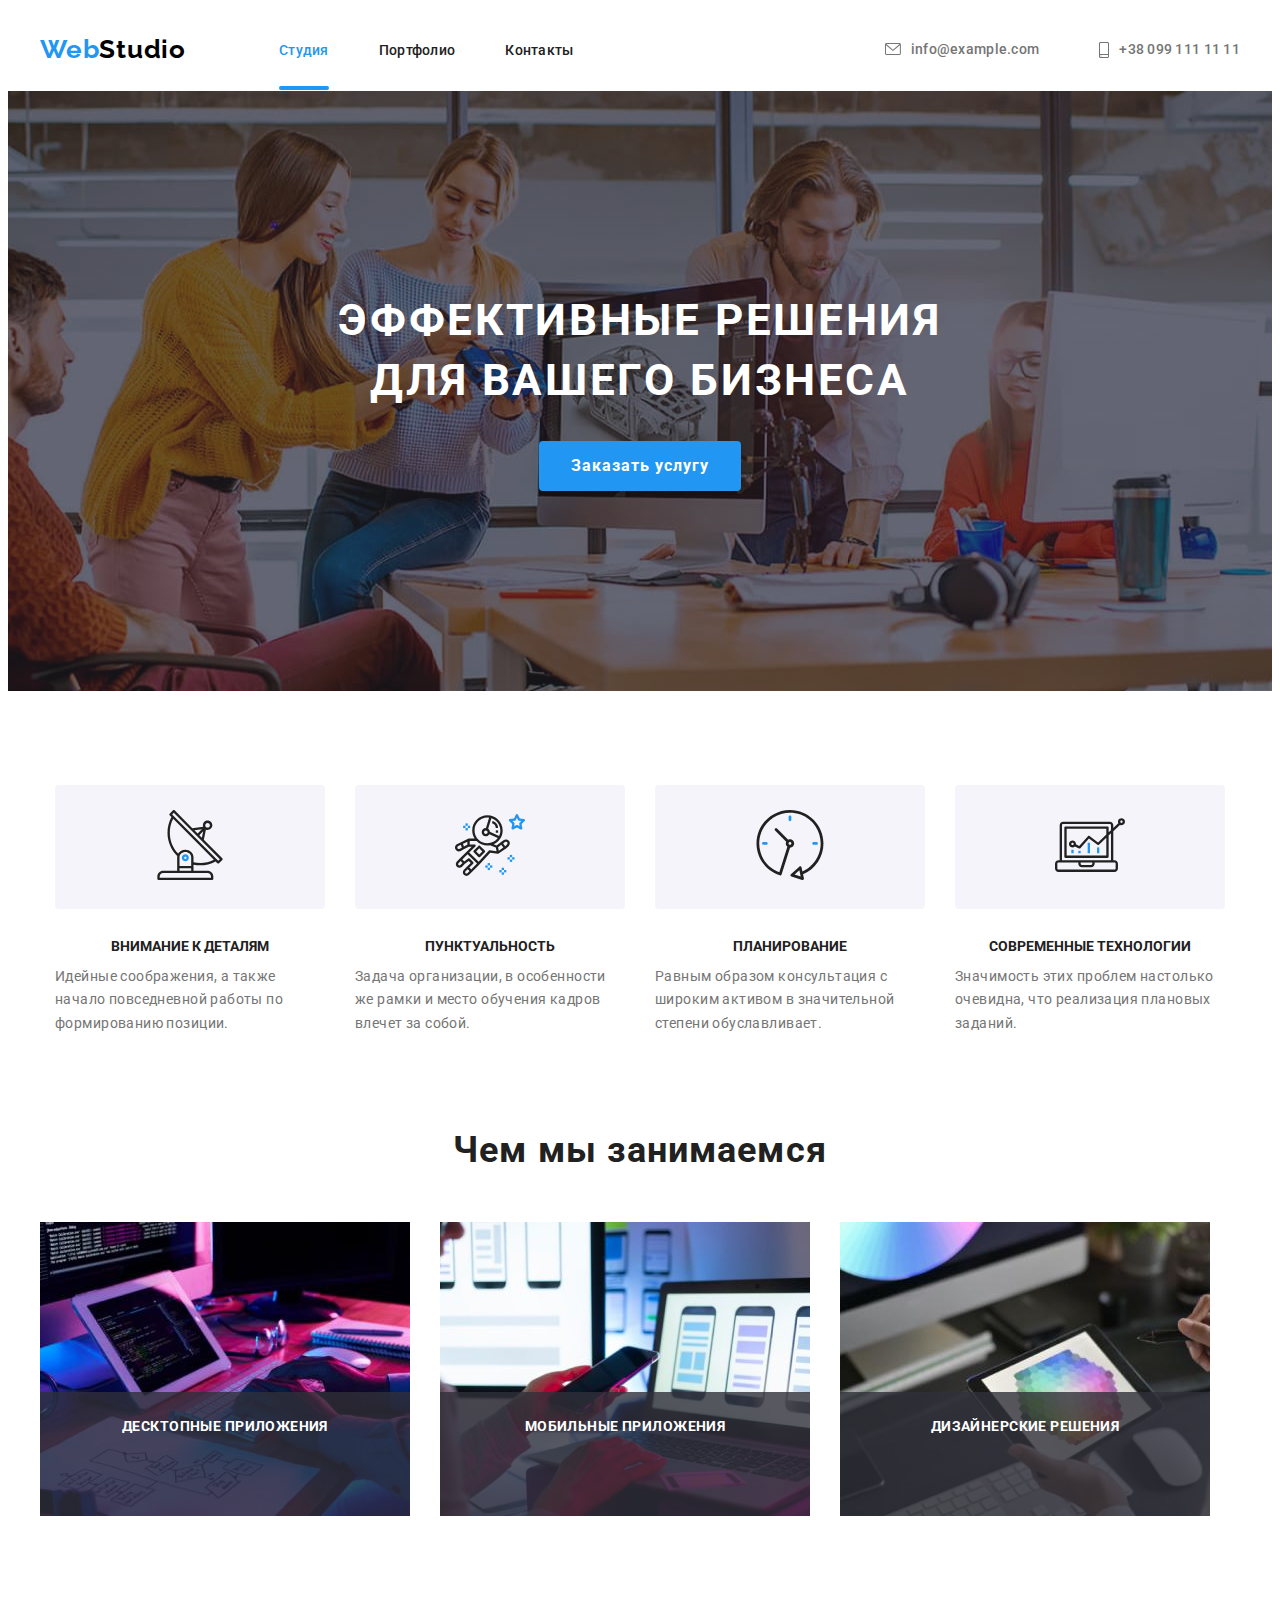
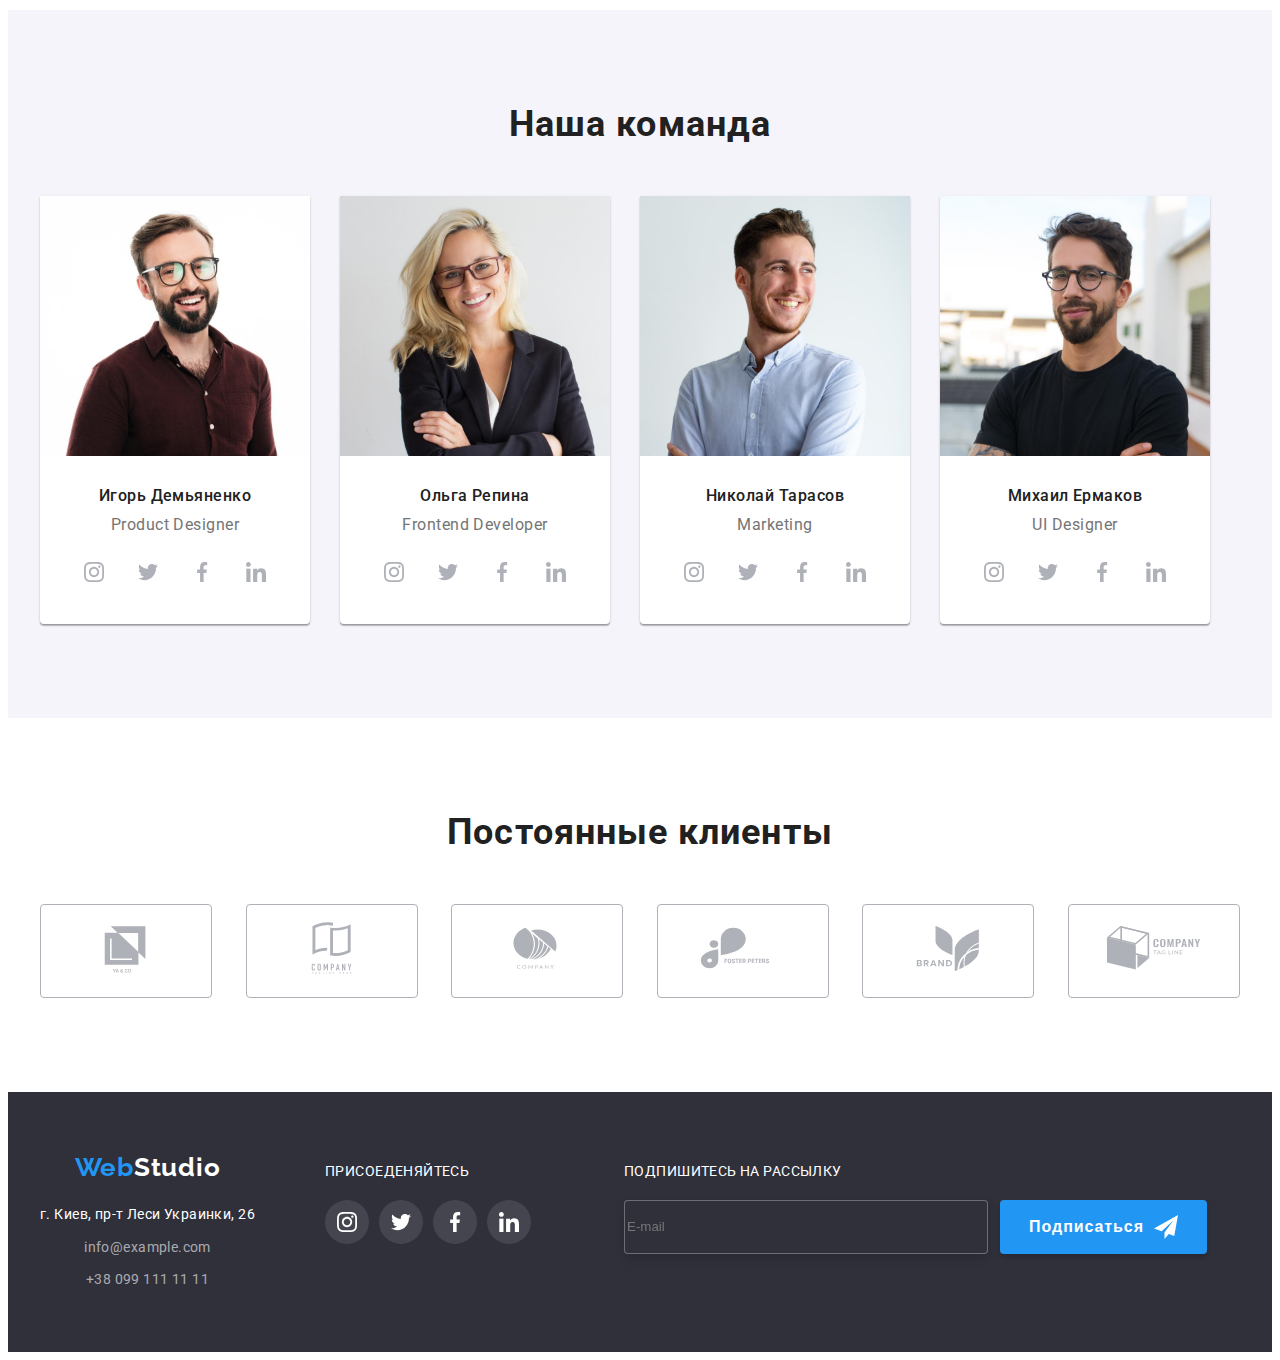
==== commit def80545: "дз8" ====
--- a/index.html
+++ b/index.html
@@ -75,7 +75,7 @@
             </div>
 
             <!-- всплывающее окно -->
-            <!-- <div class="modal__container is-hidden" data-modal>
+            <div class="modal__container is-hidden" data-modal>
                <form class="modal">
                   <button class="modal__close-button" type="button" data-modal-close>
                      <svg width="18" height="18">
@@ -132,7 +132,7 @@
                   </label>
                   <button class="modal-btn" type="submit">Отправить</button>
                </form>
-            </div> -->
+            </div>
          </section>
 
          <!-- features  -->
@@ -512,6 +512,7 @@
             </div>
          </div>
       </footer>
+      <script src="./js/mobile-menu.js"></script>
       <script src="./js/modal.js"></script>
    </body>
 </html>
--- a/css/main.min.css
+++ b/css/main.min.css
@@ -1,2 +1,2 @@
-:root{--accent-color: #2196f3;--primary-text-color: #757575;--secondary-text-color: #212121;--primary-white-color: #ffffff;--footer__address-footer-color: rgba(255, 255, 255, 0.6);--transition-property: 250ms cubic-bezier(0.4, 0, 0.2, 1)}body{background-color:var(--primary-white-color);color:var(--primary-text-color);font-family:Roboto, sans-serif}h1,h2,h3,h4,h5,h6,p{margin:0;padding:0}ul{list-style:none;padding:0;margin:0}.visually-hidden{position:fixed;-webkit-transform:scale(0);transform:scale(0)}.section{padding-bottom:60px;padding-top:60px}@media screen and (min-width: 1200px){.section{padding-bottom:94px;padding-top:94px}}.section-title{margin-bottom:30px}@media screen and (min-width: 1200px){.section-title{margin-bottom:50px}}img{display:block;max-width:100%}a{text-decoration:none}.logo{font-family:Raleway;font-weight:700;font-size:26px;line-height:1.19;letter-spacing:0.03em;text-decoration:none;color:#000000}.logo__highlight{color:var(--accent-color)}.section-title{font-weight:700;font-size:36px;line-height:1.16;text-align:center;letter-spacing:0.03em;color:var(--secondary-text-color)}.footer .team__social-link{background-color:rgba(255,255,255,0.1)}.footer .team__social-link:hover,.footer .team__social-link:focus{background-color:var(--accent-color);-webkit-transition:var(--transition-property);transition:var(--transition-property)}.footer .team__social-icon{fill:var(--primary-white-color)}.footer .footer__social-list{-webkit-box-align:start;-ms-flex-align:start;align-items:flex-start;display:-webkit-box;display:-ms-flexbox;display:flex;-webkit-box-orient:vertical;-webkit-box-direction:normal;-ms-flex-direction:column;flex-direction:column;-webkit-box-pack:start;-ms-flex-pack:start;justify-content:flex-start}.footer__social-title{font-size:14px;line-height:1.14;letter-spacing:0.03em;text-transform:uppercase;margin-bottom:20px;color:var(--primary-white-color)}.container{padding-left:15px;padding-right:15px;margin-left:auto;margin-right:auto;max-width:480px}@media screen and (min-width: 480px){.container{max-width:480px}}@media screen and (min-width: 768px){.container{max-width:768px}}@media screen and (min-width: 1200px){.container{max-width:1200px}}.header__border{border-bottom:1px solid #ececec}.header__container{display:-webkit-box;display:-ms-flexbox;display:flex;-webkit-box-align:center;-ms-flex-align:center;align-items:center}.nav{margin-left:93px}@media screen and (max-width: 767.98px){.nav{display:none}}.nav__list{display:-webkit-box;display:-ms-flexbox;display:flex}.nav__item{margin-right:50px;display:block;padding-top:32px;padding-bottom:32px}.nav__item:last-child{margin-right:0}.nav__link{padding-top:32px;padding-bottom:32px;-webkit-transition:var(--transition-property);transition:var(--transition-property)}.nav__link{position:relative;font-weight:500;font-size:14px;line-height:1.14;letter-spacing:0.02em;text-decoration:none;color:var(--secondary-text-color)}.nav__link:hover,.nav__link:focus{color:var(--accent-color)}.active{color:var(--accent-color)}.active::after{content:'';position:absolute;width:100%;height:4px;left:0;bottom:0;background-color:var(--accent-color);border-radius:2px}.contact{display:block;margin-left:auto}@media screen and (max-width: 767.98px){.contact{display:none}}@media screen and (min-width: 1200px){.contact{display:-webkit-box;display:-ms-flexbox;display:flex;margin-left:auto}}@media screen and (min-width: 768px){.contact__list{display:-webkit-box;display:-ms-flexbox;display:flex;-webkit-box-align:center;-ms-flex-align:center;align-items:center}}@media screen and (min-width: 768px) and (max-width: 1199.98px){.contact__list:first-child{margin-bottom:10px}}@media screen and (min-width: 1200px){.contact__list{margin-right:50px}}.contact__list:last-child{margin-right:0}.contact__link{display:-webkit-box;display:-ms-flexbox;display:flex;-webkit-box-align:center;-ms-flex-align:center;align-items:center;font-weight:500;font-size:14px;line-height:1.14;letter-spacing:0.02em;color:var(--primary-text-color);-webkit-text-decoration-line:none;text-decoration-line:none}@media screen and (min-width: 1200px){.contact__link{padding-top:32px;padding-left:10px;padding-bottom:32px}}.contact__link:hover,.contact__link:focus{color:var(--accent-color);-webkit-transition:var(--transition-property);transition:var(--transition-property)}.contact__icon{margin-right:10px;fill:currentColor}.banner{padding:118px 0px;text-align:center;background:#2f303a;color:var(--primary-white-color);max-width:1600px;margin:0 auto;background-image:-webkit-gradient(linear, left top, left bottom, from(rgba(47,48,58,0.4)), to(rgba(47,48,58,0.4))),url(../images/hero.jpg);background-image:linear-gradient(to bottom, rgba(47,48,58,0.4), rgba(47,48,58,0.4)),url(../images/hero.jpg);background-position:50% 50%;background-size:cover;background-repeat:no-repeat}.banner__title{font-size:26px;line-height:1.6;letter-spacing:0.06em;text-transform:uppercase;margin-bottom:30px}@media screen and (min-width: 1200px){.banner{padding:200px 0px}.banner__title{font-size:44px;line-height:1.36;letter-spacing:0.06em}}.button{padding:10px 32px;font-family:inherit;font-weight:700;font-size:16px;line-height:1.87;letter-spacing:0.06em;color:var(--primary-white-color);background-color:var(--accent-color);cursor:pointer;-webkit-box-shadow:0px 4px 4px rgba(0,0,0,0.15);box-shadow:0px 4px 4px rgba(0,0,0,0.15);border:none;border-radius:4px}.features{text-align:center}.features__item{margin-bottom:30px}.features__item:last-child{margin-bottom:0}.features__icon{padding:25px 0;margin-bottom:30px;border-radius:4px;background-color:#f5f4fa}.features__title{font-weight:700;font-size:14px;line-height:1.14;text-transform:uppercase;margin-bottom:10px;color:var(--secondary-text-color)}.features__description{font-size:14px;text-align:left;line-height:1.71;letter-spacing:0.03em}@media screen and (min-width: 768px) and (max-width: 1199.98px){.features{display:-webkit-box;display:-ms-flexbox;display:flex;-ms-flex-wrap:wrap;flex-wrap:wrap;margin:-15px}.features__item{width:calc(100% / 2 - 30px);margin:15px}.features__item:nth-last-child(-n+2){margin-bottom:0}}@media screen and (min-width: 1200px){.features{display:-webkit-box;display:-ms-flexbox;display:flex;-webkit-box-pack:center;-ms-flex-pack:center;justify-content:center}.features__item{-ms-flex-preferred-size:270px;flex-basis:270px;margin:0px 30px 0px 0px}.features__item:last-child{margin-right:0}}.providing{padding-top:0px}@media screen and (max-width: 1199.98px){.providing{display:none}}.providing__discription{display:-webkit-box;display:-ms-flexbox;display:flex}.providing__card{position:relative;margin-right:30px}.providing__card:last-child{margin-right:0}.providing__card-description{position:absolute;bottom:0;padding:27px 0;width:370px;height:70px;font-weight:700;font-size:14px;line-height:1.14;text-align:center;text-transform:uppercase;letter-spacing:0.03em;color:var(--primary-white-color);background-color:rgba(47,48,58,0.8)}.team{background-color:#f5f4fa}.team__wrapper{font-size:16px;line-height:1.19;text-align:center;letter-spacing:0.03em}@media screen and (min-width: 768px) and (max-width: 1199.98px){.team__wrapper{display:-webkit-box;display:-ms-flexbox;display:flex;-ms-flex-wrap:wrap;flex-wrap:wrap;margin:-15px}}@media screen and (min-width: 1200px){.team__wrapper{display:-webkit-box;display:-ms-flexbox;display:flex;-ms-flex-wrap:wrap;flex-wrap:wrap}}.team__card{margin-bottom:30px;-webkit-box-shadow:0px 1px 3px rgba(0,0,0,0.12),0px 1px 1px rgba(0,0,0,0.14),0px 2px 1px rgba(0,0,0,0.2);box-shadow:0px 1px 3px rgba(0,0,0,0.12),0px 1px 1px rgba(0,0,0,0.14),0px 2px 1px rgba(0,0,0,0.2);border-radius:0px 0px 4px 4px;background-color:var(--primary-white-color)}.team__card:last-child{margin-bottom:0}@media screen and (min-width: 768px) and (max-width: 1199.98px){.team__card{width:calc(100% / 2 - 30px);margin:15px}.team__card:nth-last-child(-n+2){margin-bottom:0}}@media screen and (min-width: 1200px){.team__card{-ms-flex-preferred-size:270px;flex-basis:270px;margin:15px;margin:0px 30px 0px 0px}.team__card:last-child{margin-right:0}}.team__card-wrapper{padding:30px 0px}.team__card-name{font-weight:500;font-size:16px;line-height:1.19;text-align:center;letter-spacing:0.03em;color:var(--secondary-text-color);margin-bottom:10px}.team__card-discription{margin-bottom:16px}.team__social-list{display:-webkit-box;display:-ms-flexbox;display:flex;-webkit-box-align:center;-ms-flex-align:center;align-items:center;-webkit-box-pack:center;-ms-flex-pack:center;justify-content:center}.team__social-wrapper{margin-right:10px}.team__social-wrapper:last-child{margin-right:0px}.team__social-wrapper:hover{-webkit-transition:var(--transition-property);transition:var(--transition-property)}.team__social-link{display:-webkit-box;display:-ms-flexbox;display:flex;-webkit-box-align:center;-ms-flex-align:center;align-items:center;-webkit-box-pack:center;-ms-flex-pack:center;justify-content:center;width:44px;height:44px;border-radius:50%}.team__social-icon{width:20px;height:20px;margin:auto;fill:#afb1b8}.team__social-link:hover,.team__social-link:focus{background-color:var(--accent-color);-webkit-transition:var(--transition-property);transition:var(--transition-property)}.team__social-wrapper:hover .team__social-icon,.team__social-wrapper:focus .team__social-icon{fill:var(--primary-white-color);-webkit-transition:var(--transition-property);transition:var(--transition-property)}.partners-title{font-size:36px;line-height:42px;text-align:center;padding-bottom:50px;letter-spacing:0.03em;color:var(--secondary-text-color)}.partners__list{display:-webkit-box;display:-ms-flexbox;display:flex;-ms-flex-wrap:wrap;flex-wrap:wrap;-webkit-box-pack:justify;-ms-flex-pack:justify;justify-content:space-between}@media screen and (min-width: 1200px){.partners__list{-webkit-box-pack:justify;-ms-flex-pack:justify;justify-content:space-between}}.partners__card{display:-webkit-box;display:-ms-flexbox;display:flex;margin-bottom:30px;-webkit-box-align:center;-ms-flex-align:center;align-items:center;-webkit-box-pack:center;-ms-flex-pack:center;justify-content:center;width:210px;height:92px;border:1px solid #afb1b8;border-radius:4px}.partners__card:hover{cursor:pointer;border-color:var(--accent-color);-webkit-transition:var(--transition-property);transition:var(--transition-property)}.partners__card:nth-last-child(-n+2){margin-bottom:0}@media screen and (min-width: 768px){.partners__card{-ms-flex-preferred-size:226px;flex-basis:226px}.partners__card:nth-last-child(-n+3){margin-bottom:0}}@media screen and (min-width: 1200px){.partners__card{-ms-flex-preferred-size:170px;flex-basis:170px;margin-bottom:0}}.partners__icon{fill:#afb1b8}.partners__card:hover .partners__icon,.partners__card:hover .partners__icon{fill:var(--accent-color);-webkit-transition:var(--transition-property);transition:var(--transition-property)}.filter{display:-webkit-box;display:-ms-flexbox;display:flex;-webkit-box-pack:start;-ms-flex-pack:start;justify-content:start;-ms-flex-wrap:wrap;flex-wrap:wrap;margin-bottom:40px}@media screen and (min-width: 768px) and (max-width: 1199.98px){.filter{-webkit-box-pack:center;-ms-flex-pack:center;justify-content:center;margin-bottom:14px}}@media screen and (min-width: 1200px){.filter{-webkit-box-pack:center;-ms-flex-pack:center;justify-content:center;margin-bottom:50px}}.filter__item{margin-right:8px;margin-bottom:15px}.filter__item:last-child{margin-right:0}.filter__item:nth-child(n+4){margin-bottom:0px}@media screen and (min-width: 768px) and (max-width: 1199.98px){.filter__item{margin-bottom:0px}}@media screen and (min-width: 1200px){.filter__item{margin-bottom:0px}}.filter__btn{border:none;border-radius:4px;padding:6px 22px;font-family:inherit;font-weight:500;font-size:16px;line-height:1.62;text-align:center;letter-spacing:0.03em;color:var(--secondary-text-color);cursor:pointer}.filter__btn:hover,.filter__btn:focus{background-color:var(--accent-color);color:var(--primary-white-color);-webkit-box-shadow:0px 3px 1px rgba(0,0,0,0.1),0px 1px 2px rgba(0,0,0,0.08),0px 2px 2px rgba(0,0,0,0.12);box-shadow:0px 3px 1px rgba(0,0,0,0.1),0px 1px 2px rgba(0,0,0,0.08),0px 2px 2px rgba(0,0,0,0.12);border-radius:4px;-webkit-transition:var(--transition-property);transition:var(--transition-property)}@media screen and (min-width: 768px) and (max-width: 1199.98px){.portfolio{display:-webkit-box;display:-ms-flexbox;display:flex;-ms-flex-wrap:wrap;flex-wrap:wrap;margin-right:-30px;margin-bottom:-30px}}@media screen and (min-width: 1200px){.portfolio{display:-webkit-box;display:-ms-flexbox;display:flex;-ms-flex-wrap:wrap;flex-wrap:wrap;margin-right:-30px;margin-bottom:-30px}}.portfolio__card{margin-bottom:30px}@media screen and (min-width: 768px) and (max-width: 1199.98px){.portfolio__card{margin:30px}}@media screen and (min-width: 1200px){.portfolio__card{margin-right:30px}}.portfolio__card:nth-child(n+7){margin-bottom:0}.portfolio__link{display:block;width:370px;border:1px solid #eeeeee}.portfolio__link:hover,.portfolio__link:focus{-webkit-box-shadow:0px 1px 1px rgba(0,0,0,0.12),0px 4px 4px rgba(0,0,0,0.06),1px 4px 6px rgba(0,0,0,0.16);box-shadow:0px 1px 1px rgba(0,0,0,0.12),0px 4px 4px rgba(0,0,0,0.06),1px 4px 6px rgba(0,0,0,0.16);-webkit-transition:var(--transition-property);transition:var(--transition-property)}.portfolio__overlay{position:relative;overflow:hidden}.portfolio__overlay-wrapper{display:-webkit-box;display:-ms-flexbox;display:flex;-webkit-box-pack:center;-ms-flex-pack:center;justify-content:center;-webkit-box-align:center;-ms-flex-align:center;align-items:center;position:absolute;top:100%;left:0;width:100%;height:100%;background-color:rgba(33,150,243,0.9);-webkit-transition:-webkit-transform 250ms ease;transition:-webkit-transform 250ms ease;transition:transform 250ms ease;transition:transform 250ms ease, -webkit-transform 250ms ease}.portfolio__overlay-text{padding:24px;color:var(--primary-white-color);font-size:18px;line-height:1.55}.portfolio__container{padding:20px 24px}.portfolio__title{margin-bottom:4px;font-weight:700;font-size:18px;line-height:2;letter-spacing:0.06em;color:var(--secondary-text-color)}.portfolio__discription{font-size:16px;color:var(--primary-text-color);line-height:1.87;letter-spacing:0.03em}.portfolio__link:hover .portfolio__overlay-wrapper,.portfolio__link:focus .portfolio__overlay-wrapper{-webkit-transform:translatey(-100%);transform:translatey(-100%)}.modal__container{position:fixed;top:0;left:50%;-webkit-transform:translateX(-50%);transform:translateX(-50%);width:100vw;height:100vh;background:rgba(0,0,0,0.2);opacity:1;visibility:visible;-webkit-transition:opacity var(--transition-property),visibility var(--transition-property);transition:opacity var(--transition-property),visibility var(--transition-property)}.modal__container.is-hidden{opacity:0;visibility:hidden;pointer-events:none}.modal__close-button{display:-webkit-box;display:-ms-flexbox;display:flex;-webkit-box-pack:center;-ms-flex-pack:center;justify-content:center;-webkit-box-align:center;-ms-flex-align:center;align-items:center;position:absolute;top:8px;right:8px;width:30px;height:30px;background-color:var(--primary-white-color);border:1px solid rgba(0,0,0,0.1);border-radius:50%;cursor:pointer}.modal__close-button:hover,.modal__close-button:focus{fill:#2196f3}.modal{position:absolute;top:50%;left:50%;-webkit-transform:translate(-50%, -50%);transform:translate(-50%, -50%);width:528px;padding:40px;text-align:left;text-transform:none;background-color:var(--primary-white-color);-webkit-box-shadow:0px 1px 3px rgba(0,0,0,0.12),0px 1px 1px rgba(0,0,0,0.14),0px 2px 1px rgba(0,0,0,0.2);box-shadow:0px 1px 3px rgba(0,0,0,0.12),0px 1px 1px rgba(0,0,0,0.14),0px 2px 1px rgba(0,0,0,0.2);border-radius:4px}.modal__title{margin-bottom:12px;font-weight:700;font-size:20px;line-height:23px;text-align:center;letter-spacing:0.03em;color:#212121}.modal__label{position:relative;display:-webkit-box;display:-ms-flexbox;display:flex;-webkit-box-orient:vertical;-webkit-box-direction:normal;-ms-flex-direction:column;flex-direction:column;margin-bottom:10px;font-size:12px;line-height:14px;letter-spacing:0.01em;color:#757575}.modal__input{margin-top:4px;padding-top:11px;padding-bottom:11px;padding-left:40px;border:1px solid rgba(33,33,33,0.2);border-radius:4px;outline:transparent}.modal__icon{position:absolute;top:28px;left:12px}.modal__textarea{margin-bottom:20px}.inner__textarea{margin-top:4px;padding:12px 16px;resize:none;font-size:14px;line-height:16px;letter-spacing:0.01em;border:1px solid rgba(33,33,33,0.2);border-radius:4px}.inner__textarea::-webkit-input-placeholder{color:rgba(117,117,117,0.5)}.inner__textarea:-ms-input-placeholder{color:rgba(117,117,117,0.5)}.inner__textarea::-ms-input-placeholder{color:rgba(117,117,117,0.5)}.inner__textarea::placeholder{color:rgba(117,117,117,0.5)}.agreement__wrap{display:-webkit-box;display:-ms-flexbox;display:flex;-webkit-box-align:center;-ms-flex-align:center;align-items:center;-webkit-box-pack:center;-ms-flex-pack:center;justify-content:center;margin-bottom:30px;font-size:14px;line-height:24px;letter-spacing:0.03em;color:#757575}.agreement__checkbox{display:-webkit-box;display:-ms-flexbox;display:flex;-webkit-box-align:center;-ms-flex-align:center;align-items:center;-webkit-box-pack:center;-ms-flex-pack:center;justify-content:center;width:16px;height:16px;margin-right:7px;border-width:2px;border-style:solid;border-color:#212121;border-radius:2px}.agreement__input:checked+.agreement__checkbox{background-color:#2196f3;border-color:#2196f3}.agreement__link{color:#2196f3}.modal-btn{display:block;margin-left:auto;margin-right:auto;padding:10px 55px;font-weight:bold;font-size:16px;line-height:30px;letter-spacing:0.06em;color:#ffffff;border:transparent;background:#188ce8;-webkit-box-shadow:0px 4px 4px rgba(0,0,0,0.15);box-shadow:0px 4px 4px rgba(0,0,0,0.15);border-radius:4px;cursor:pointer}.modal__label:hover .modal__input{border:1px solid #2196f3}.modal__input:focus{border:1px solid #2196f3}.modal__input:not(:placeholder-shown){border:1px solid #2196f3}.modal__label:hover .modal__icon,.modal__input:focus+.modal__icon,.modal__input:not(:placeholder-shown)+.modal__icon{fill:#2196f3}.footer{padding:60px 0;background-color:#2f303a}@media screen and (min-width: 1200px){.footer__box{display:-webkit-box;display:-ms-flexbox;display:flex;-webkit-box-align:baseline;-ms-flex-align:baseline;align-items:baseline}}@media screen and (min-width: 1200px){.footer__box{display:-webkit-box;display:-ms-flexbox;display:flex;-webkit-box-align:baseline;-ms-flex-align:baseline;align-items:baseline}}@media screen and (max-width: 1199.98px){.footer__mobile{margin-bottom:60px}}@media screen and (min-width: 768px) and (max-width: 1199.98px){.footer__mobile{display:-webkit-box;display:-ms-flexbox;display:flex;-webkit-box-align:baseline;-ms-flex-align:baseline;align-items:baseline;-webkit-box-pack:center;-ms-flex-pack:center;justify-content:center;text-align:center}}@media screen and (min-width: 1200px){.footer__mobile{display:-webkit-box;display:-ms-flexbox;display:flex;-webkit-box-align:baseline;-ms-flex-align:baseline;align-items:baseline}}.footer__content{margin-right:70px}.footer__logo{display:block;color:var(--primary-white-color);margin-bottom:20px}.footer__link{margin-bottom:9px;font-size:14px;font-style:normal;line-height:1.71;letter-spacing:0.03em;text-decoration:none}.footer__link:last-child{margin-bottom:0}.footer__link .footer__address{text-decoration:inherit;color:var(--primary-white-color)}.footer__link .email,.footer__link .tel{color:rgba(255,255,255,0.6);text-decoration:inherit}.footer__link .email:hover,.footer__link .email:focus,.footer__link .tel:hover,.footer__link .tel:focus{color:var(--accent-color);-webkit-transition:var(--transition-property);transition:var(--transition-property)}@media screen and (min-width: 768px) and (max-width: 1199.98px){.footer__social-list{margin-left:165px}}@media screen and (min-width: 1200px){.footer__social-list{-webkit-box-align:start;-ms-flex-align:start;align-items:flex-start;display:-webkit-box;display:-ms-flexbox;display:flex;-webkit-box-orient:vertical;-webkit-box-direction:normal;-ms-flex-direction:column;flex-direction:column;-webkit-box-pack:start;-ms-flex-pack:start;justify-content:flex-start}}.footer__social-title{font-size:14px;line-height:1.14;letter-spacing:0.03em;text-transform:uppercase;margin-bottom:20px;color:var(--primary-white-color)}.footer__form-wrapper{display:block;margin:0 auto;text-align:center}@media screen and (min-width: 1200px){.footer__form-wrapper{text-align:left;margin-left:93px}}.footer__form-title{margin:0 auto;font-size:14px;line-height:1.14;letter-spacing:0.03em;text-transform:uppercase;margin-bottom:20px;color:var(--primary-white-color)}@media screen and (min-width: 1200px){.footer__form-item{display:-webkit-box;display:-ms-flexbox;display:flex;-webkit-box-align:center;-ms-flex-align:center;align-items:center}}.footer__form-email{display:block;margin:0px auto;width:450px;height:50px;margin-bottom:20px;border-radius:4px;background-color:#2f303a;border:1px solid rgba(255,255,255,0.3);-webkit-filter:drop-shadow(0px 4px 4px rgba(0,0,0,0.15));filter:drop-shadow(0px 4px 4px rgba(0,0,0,0.15))}@media screen and (min-width: 1200px){.footer__form-email{width:358px;margin-bottom:0}}.footer__form-button{padding:10px 28px;background-color:var(--accent-color);cursor:pointer;-webkit-box-shadow:0px 4px 4px rgba(0,0,0,0.15);box-shadow:0px 4px 4px rgba(0,0,0,0.15);border-radius:4px;border:1px solid transparent;color:var(--primary-white-color);font-weight:bold;font-size:16px;line-height:2;letter-spacing:0.06em}@media screen and (min-width: 1200px){.footer__form-button{display:-webkit-box;display:-ms-flexbox;display:flex;-webkit-box-align:center;-ms-flex-align:center;align-items:center;margin-left:12px}}.footer__form-icon{fill:var(--primary-white-color);margin-left:10px}
+:root{--accent-color: #2196f3;--primary-text-color: #757575;--secondary-text-color: #212121;--primary-white-color: #ffffff;--footer__address-footer-color: rgba(255, 255, 255, 0.6);--transition-property: 250ms cubic-bezier(0.4, 0, 0.2, 1)}body{background-color:var(--primary-white-color);color:var(--primary-text-color);font-family:Roboto, sans-serif}h1,h2,h3,h4,h5,h6,p{margin:0;padding:0}ul{list-style:none;padding:0;margin:0}.visually-hidden{position:fixed;-webkit-transform:scale(0);transform:scale(0)}.section{padding-bottom:60px;padding-top:60px}@media screen and (min-width: 1200px){.section{padding-bottom:94px;padding-top:94px}}.section-title{margin-bottom:30px}@media screen and (min-width: 1200px){.section-title{margin-bottom:50px}}img{display:block;max-width:100%}a{text-decoration:none}.logo{font-family:Raleway;font-weight:700;font-size:26px;line-height:1.19;letter-spacing:0.03em;text-decoration:none;color:#000000}.logo__highlight{color:var(--accent-color)}.section-title{font-weight:700;font-size:36px;line-height:1.16;text-align:center;letter-spacing:0.03em;color:var(--secondary-text-color)}.footer .team__social-link{background-color:rgba(255,255,255,0.1)}.footer .team__social-link:hover,.footer .team__social-link:focus{background-color:var(--accent-color);-webkit-transition:var(--transition-property);transition:var(--transition-property)}.footer .team__social-icon{fill:var(--primary-white-color)}.footer .footer__social-list{-webkit-box-align:start;-ms-flex-align:start;align-items:flex-start;display:-webkit-box;display:-ms-flexbox;display:flex;-webkit-box-orient:vertical;-webkit-box-direction:normal;-ms-flex-direction:column;flex-direction:column;-webkit-box-pack:start;-ms-flex-pack:start;justify-content:flex-start}.footer__social-title{font-size:14px;line-height:1.14;letter-spacing:0.03em;text-transform:uppercase;margin-bottom:20px;color:var(--primary-white-color)}.container{padding-left:15px;padding-right:15px;margin-left:auto;margin-right:auto;max-width:480px}@media screen and (min-width: 480px){.container{max-width:480px}}@media screen and (min-width: 768px){.container{max-width:768px}}@media screen and (min-width: 1200px){.container{max-width:1200px}}.header__border{border-bottom:1px solid #ececec}.header__container{display:-webkit-box;display:-ms-flexbox;display:flex;-webkit-box-align:center;-ms-flex-align:center;align-items:center}.nav{margin-left:93px}@media screen and (max-width: 767.98px){.nav{display:none}}.nav__list{display:-webkit-box;display:-ms-flexbox;display:flex}.nav__item{margin-right:50px;display:block;padding-top:32px;padding-bottom:32px}.nav__item:last-child{margin-right:0}.nav__link{padding-top:32px;padding-bottom:32px;-webkit-transition:var(--transition-property);transition:var(--transition-property)}.nav__link{position:relative;font-weight:500;font-size:14px;line-height:1.14;letter-spacing:0.02em;text-decoration:none;color:var(--secondary-text-color)}.nav__link:hover,.nav__link:focus{color:var(--accent-color)}.active{color:var(--accent-color)}.active::after{content:'';position:absolute;width:100%;height:4px;left:0;bottom:0;background-color:var(--accent-color);border-radius:2px}.contact{display:block;margin-left:auto}@media screen and (max-width: 767.98px){.contact{display:none}}@media screen and (min-width: 1200px){.contact{display:-webkit-box;display:-ms-flexbox;display:flex;margin-left:auto}}@media screen and (min-width: 768px){.contact__list{display:-webkit-box;display:-ms-flexbox;display:flex;-webkit-box-align:center;-ms-flex-align:center;align-items:center}}@media screen and (min-width: 768px) and (max-width: 1199.98px){.contact__list:first-child{margin-bottom:10px}}@media screen and (min-width: 1200px){.contact__list{margin-right:50px}}.contact__list:last-child{margin-right:0}.contact__link{display:-webkit-box;display:-ms-flexbox;display:flex;-webkit-box-align:center;-ms-flex-align:center;align-items:center;font-weight:500;font-size:14px;line-height:1.14;letter-spacing:0.02em;color:var(--primary-text-color);-webkit-text-decoration-line:none;text-decoration-line:none}@media screen and (min-width: 1200px){.contact__link{padding-top:32px;padding-left:10px;padding-bottom:32px}}.contact__link:hover,.contact__link:focus{color:var(--accent-color);-webkit-transition:var(--transition-property);transition:var(--transition-property)}.contact__icon{margin-right:10px;fill:currentColor}.banner{padding:118px 0px;text-align:center;background:#2f303a;color:var(--primary-white-color);max-width:1600px;margin:0 auto;background-image:-webkit-gradient(linear, left top, left bottom, from(rgba(47,48,58,0.4)), to(rgba(47,48,58,0.4))),url(../images/hero.jpg);background-image:linear-gradient(to bottom, rgba(47,48,58,0.4), rgba(47,48,58,0.4)),url(../images/hero.jpg);background-position:50% 50%;background-size:cover;background-repeat:no-repeat}.banner__title{font-size:26px;line-height:1.6;letter-spacing:0.06em;text-transform:uppercase;margin-bottom:30px}@media screen and (min-width: 1200px){.banner{padding:200px 0px}.banner__title{font-size:44px;line-height:1.36;letter-spacing:0.06em}}.button{padding:10px 32px;font-family:inherit;font-weight:700;font-size:16px;line-height:1.87;letter-spacing:0.06em;color:var(--primary-white-color);background-color:var(--accent-color);cursor:pointer;-webkit-box-shadow:0px 4px 4px rgba(0,0,0,0.15);box-shadow:0px 4px 4px rgba(0,0,0,0.15);border:none;border-radius:4px}.features{text-align:center}.features__item{margin-bottom:30px}.features__item:last-child{margin-bottom:0}.features__icon{padding:25px 0;margin-bottom:30px;border-radius:4px;background-color:#f5f4fa}.features__title{font-weight:700;font-size:14px;line-height:1.14;text-transform:uppercase;margin-bottom:10px;color:var(--secondary-text-color)}.features__description{font-size:14px;text-align:left;line-height:1.71;letter-spacing:0.03em}@media screen and (min-width: 768px) and (max-width: 1199.98px){.features{display:-webkit-box;display:-ms-flexbox;display:flex;-ms-flex-wrap:wrap;flex-wrap:wrap;margin:-15px}.features__item{width:calc(100% / 2 - 30px);margin:15px}.features__item:nth-last-child(-n+2){margin-bottom:0}}@media screen and (min-width: 1200px){.features{display:-webkit-box;display:-ms-flexbox;display:flex;-webkit-box-pack:center;-ms-flex-pack:center;justify-content:center}.features__item{-ms-flex-preferred-size:270px;flex-basis:270px;margin:0px 30px 0px 0px}.features__item:last-child{margin-right:0}}.providing{padding-top:0px}@media screen and (max-width: 1199.98px){.providing{display:none}}.providing__discription{display:-webkit-box;display:-ms-flexbox;display:flex}.providing__card{position:relative;margin-right:30px}.providing__card:last-child{margin-right:0}.providing__card-description{position:absolute;bottom:0;padding:27px 0;width:370px;height:70px;font-weight:700;font-size:14px;line-height:1.14;text-align:center;text-transform:uppercase;letter-spacing:0.03em;color:var(--primary-white-color);background-color:rgba(47,48,58,0.8)}.team{background-color:#f5f4fa}.team__wrapper{font-size:16px;line-height:1.19;text-align:center;letter-spacing:0.03em}@media screen and (min-width: 768px) and (max-width: 1199.98px){.team__wrapper{display:-webkit-box;display:-ms-flexbox;display:flex;-ms-flex-wrap:wrap;flex-wrap:wrap;margin:-15px}}@media screen and (min-width: 1200px){.team__wrapper{display:-webkit-box;display:-ms-flexbox;display:flex;-ms-flex-wrap:wrap;flex-wrap:wrap}}.team__card{margin-bottom:30px;-webkit-box-shadow:0px 1px 3px rgba(0,0,0,0.12),0px 1px 1px rgba(0,0,0,0.14),0px 2px 1px rgba(0,0,0,0.2);box-shadow:0px 1px 3px rgba(0,0,0,0.12),0px 1px 1px rgba(0,0,0,0.14),0px 2px 1px rgba(0,0,0,0.2);border-radius:0px 0px 4px 4px;background-color:var(--primary-white-color)}.team__card:last-child{margin-bottom:0}@media screen and (min-width: 768px) and (max-width: 1199.98px){.team__card{width:calc(100% / 2 - 30px);margin:15px}.team__card:nth-last-child(-n+2){margin-bottom:0}}@media screen and (min-width: 1200px){.team__card{-ms-flex-preferred-size:270px;flex-basis:270px;margin:15px;margin:0px 30px 0px 0px}.team__card:last-child{margin-right:0}}.team__card-wrapper{padding:30px 0px}.team__card-name{font-weight:500;font-size:16px;line-height:1.19;text-align:center;letter-spacing:0.03em;color:var(--secondary-text-color);margin-bottom:10px}.team__card-discription{margin-bottom:16px}.team__social-list{display:-webkit-box;display:-ms-flexbox;display:flex;-webkit-box-align:center;-ms-flex-align:center;align-items:center;-webkit-box-pack:center;-ms-flex-pack:center;justify-content:center}.team__social-wrapper{margin-right:10px}.team__social-wrapper:last-child{margin-right:0px}.team__social-wrapper:hover{-webkit-transition:var(--transition-property);transition:var(--transition-property)}.team__social-link{display:-webkit-box;display:-ms-flexbox;display:flex;-webkit-box-align:center;-ms-flex-align:center;align-items:center;-webkit-box-pack:center;-ms-flex-pack:center;justify-content:center;width:44px;height:44px;border-radius:50%}.team__social-icon{width:20px;height:20px;margin:auto;fill:#afb1b8}.team__social-link:hover,.team__social-link:focus{background-color:var(--accent-color);-webkit-transition:var(--transition-property);transition:var(--transition-property)}.team__social-wrapper:hover .team__social-icon,.team__social-wrapper:focus .team__social-icon{fill:var(--primary-white-color);-webkit-transition:var(--transition-property);transition:var(--transition-property)}.partners-title{font-size:36px;line-height:42px;text-align:center;padding-bottom:50px;letter-spacing:0.03em;color:var(--secondary-text-color)}.partners__list{display:-webkit-box;display:-ms-flexbox;display:flex;-ms-flex-wrap:wrap;flex-wrap:wrap;-webkit-box-pack:justify;-ms-flex-pack:justify;justify-content:space-between}@media screen and (min-width: 1200px){.partners__list{-webkit-box-pack:justify;-ms-flex-pack:justify;justify-content:space-between}}.partners__card{display:-webkit-box;display:-ms-flexbox;display:flex;margin-bottom:30px;-webkit-box-align:center;-ms-flex-align:center;align-items:center;-webkit-box-pack:center;-ms-flex-pack:center;justify-content:center;width:210px;height:92px;border:1px solid #afb1b8;border-radius:4px}.partners__card:hover{cursor:pointer;border-color:var(--accent-color);-webkit-transition:var(--transition-property);transition:var(--transition-property)}.partners__card:nth-last-child(-n+2){margin-bottom:0}@media screen and (min-width: 768px){.partners__card{-ms-flex-preferred-size:226px;flex-basis:226px}.partners__card:nth-last-child(-n+3){margin-bottom:0}}@media screen and (min-width: 1200px){.partners__card{-ms-flex-preferred-size:170px;flex-basis:170px;margin-bottom:0}}.partners__icon{fill:#afb1b8}.partners__card:hover .partners__icon,.partners__card:hover .partners__icon{fill:var(--accent-color);-webkit-transition:var(--transition-property);transition:var(--transition-property)}.filter{display:-webkit-box;display:-ms-flexbox;display:flex;-webkit-box-pack:start;-ms-flex-pack:start;justify-content:start;-ms-flex-wrap:wrap;flex-wrap:wrap;margin-bottom:40px}@media screen and (min-width: 768px) and (max-width: 1199.98px){.filter{-webkit-box-pack:center;-ms-flex-pack:center;justify-content:center;margin-bottom:14px}}@media screen and (min-width: 1200px){.filter{-webkit-box-pack:center;-ms-flex-pack:center;justify-content:center;margin-bottom:50px}}.filter__item{margin-right:8px;margin-bottom:15px}.filter__item:last-child{margin-right:0}.filter__item:nth-child(n+4){margin-bottom:0px}@media screen and (min-width: 768px) and (max-width: 1199.98px){.filter__item{margin-bottom:0px}}@media screen and (min-width: 1200px){.filter__item{margin-bottom:0px}}.filter__btn{border:none;border-radius:4px;padding:6px 22px;font-family:inherit;font-weight:500;font-size:16px;line-height:1.62;text-align:center;letter-spacing:0.03em;color:var(--secondary-text-color);cursor:pointer}.filter__btn:hover,.filter__btn:focus{background-color:var(--accent-color);color:var(--primary-white-color);-webkit-box-shadow:0px 3px 1px rgba(0,0,0,0.1),0px 1px 2px rgba(0,0,0,0.08),0px 2px 2px rgba(0,0,0,0.12);box-shadow:0px 3px 1px rgba(0,0,0,0.1),0px 1px 2px rgba(0,0,0,0.08),0px 2px 2px rgba(0,0,0,0.12);border-radius:4px;-webkit-transition:var(--transition-property);transition:var(--transition-property)}@media screen and (min-width: 768px) and (max-width: 1199.98px){.portfolio{display:-webkit-box;display:-ms-flexbox;display:flex;-ms-flex-wrap:wrap;flex-wrap:wrap;margin-right:-30px;margin-bottom:-30px}}@media screen and (min-width: 1200px){.portfolio{display:-webkit-box;display:-ms-flexbox;display:flex;-ms-flex-wrap:wrap;flex-wrap:wrap;margin-right:-30px;margin-bottom:-30px}}.portfolio__card{margin-bottom:30px}@media screen and (min-width: 768px) and (max-width: 1199.98px){.portfolio__card{margin:30px}}@media screen and (min-width: 1200px){.portfolio__card{margin-right:30px}}.portfolio__card:nth-child(n+7){margin-bottom:0}.portfolio__link{display:block;width:370px;border:1px solid #eeeeee}.portfolio__link:hover,.portfolio__link:focus{-webkit-box-shadow:0px 1px 1px rgba(0,0,0,0.12),0px 4px 4px rgba(0,0,0,0.06),1px 4px 6px rgba(0,0,0,0.16);box-shadow:0px 1px 1px rgba(0,0,0,0.12),0px 4px 4px rgba(0,0,0,0.06),1px 4px 6px rgba(0,0,0,0.16);-webkit-transition:var(--transition-property);transition:var(--transition-property)}.portfolio__overlay{position:relative;overflow:hidden}.portfolio__overlay-wrapper{display:-webkit-box;display:-ms-flexbox;display:flex;-webkit-box-pack:center;-ms-flex-pack:center;justify-content:center;-webkit-box-align:center;-ms-flex-align:center;align-items:center;position:absolute;top:100%;left:0;width:100%;height:100%;background-color:rgba(33,150,243,0.9);-webkit-transition:-webkit-transform 250ms ease;transition:-webkit-transform 250ms ease;transition:transform 250ms ease;transition:transform 250ms ease, -webkit-transform 250ms ease}.portfolio__overlay-text{padding:24px;color:var(--primary-white-color);font-size:18px;line-height:1.55}.portfolio__container{padding:20px 24px}.portfolio__title{margin-bottom:4px;font-weight:700;font-size:18px;line-height:2;letter-spacing:0.06em;color:var(--secondary-text-color)}.portfolio__discription{font-size:16px;color:var(--primary-text-color);line-height:1.87;letter-spacing:0.03em}.portfolio__link:hover .portfolio__overlay-wrapper,.portfolio__link:focus .portfolio__overlay-wrapper{-webkit-transform:translatey(-100%);transform:translatey(-100%)}.modal__container{position:fixed;top:0;left:50%;-webkit-transform:translateX(-50%);transform:translateX(-50%);width:100vw;height:100vh;background:rgba(0,0,0,0.2);opacity:1;visibility:visible;-webkit-transition:opacity var(--transition-property),visibility var(--transition-property);transition:opacity var(--transition-property),visibility var(--transition-property)}.modal__container.is-hidden{opacity:0;visibility:hidden;pointer-events:none}.modal__close-button{display:-webkit-box;display:-ms-flexbox;display:flex;-webkit-box-pack:center;-ms-flex-pack:center;justify-content:center;-webkit-box-align:center;-ms-flex-align:center;align-items:center;position:absolute;top:8px;right:8px;width:30px;height:30px;background-color:var(--primary-white-color);border:1px solid rgba(0,0,0,0.1);border-radius:50%;cursor:pointer}.modal__close-button:hover,.modal__close-button:focus{fill:#2196f3}.modal{position:absolute;top:50%;left:50%;-webkit-transform:translate(-50%, -50%);transform:translate(-50%, -50%);width:528px;padding:40px;text-align:left;text-transform:none;background-color:var(--primary-white-color);-webkit-box-shadow:0px 1px 3px rgba(0,0,0,0.12),0px 1px 1px rgba(0,0,0,0.14),0px 2px 1px rgba(0,0,0,0.2);box-shadow:0px 1px 3px rgba(0,0,0,0.12),0px 1px 1px rgba(0,0,0,0.14),0px 2px 1px rgba(0,0,0,0.2);border-radius:4px}.modal__title{margin-bottom:12px;font-weight:700;font-size:20px;line-height:23px;text-align:center;letter-spacing:0.03em;color:#212121}.modal__label{position:relative;display:-webkit-box;display:-ms-flexbox;display:flex;-webkit-box-orient:vertical;-webkit-box-direction:normal;-ms-flex-direction:column;flex-direction:column;margin-bottom:10px;font-size:12px;line-height:14px;letter-spacing:0.01em;color:#757575}.modal__input{margin-top:4px;padding-top:11px;padding-bottom:11px;padding-left:40px;border:1px solid rgba(33,33,33,0.2);border-radius:4px;outline:transparent}.modal__icon{position:absolute;top:28px;left:12px}.modal__textarea{margin-bottom:20px}.inner__textarea{margin-top:4px;padding:12px 16px;resize:none;font-size:14px;line-height:16px;letter-spacing:0.01em;border:1px solid rgba(33,33,33,0.2);border-radius:4px}.inner__textarea::-webkit-input-placeholder{color:rgba(117,117,117,0.5)}.inner__textarea:-ms-input-placeholder{color:rgba(117,117,117,0.5)}.inner__textarea::-ms-input-placeholder{color:rgba(117,117,117,0.5)}.inner__textarea::placeholder{color:rgba(117,117,117,0.5)}.agreement__wrap{display:-webkit-box;display:-ms-flexbox;display:flex;-webkit-box-align:center;-ms-flex-align:center;align-items:center;-webkit-box-pack:center;-ms-flex-pack:center;justify-content:center;margin-bottom:30px;font-size:14px;line-height:24px;letter-spacing:0.03em;color:#757575}.agreement__checkbox{display:-webkit-box;display:-ms-flexbox;display:flex;-webkit-box-align:center;-ms-flex-align:center;align-items:center;-webkit-box-pack:center;-ms-flex-pack:center;justify-content:center;width:16px;height:16px;margin-right:7px;border-width:2px;border-style:solid;border-color:#212121;border-radius:2px}.agreement__input:checked+.agreement__checkbox{background-color:#2196f3;border-color:#2196f3}.agreement__link{color:#2196f3}.modal-btn{display:block;margin-left:auto;margin-right:auto;padding:10px 55px;font-weight:bold;font-size:16px;line-height:30px;letter-spacing:0.06em;color:#ffffff;border:transparent;background:#188ce8;-webkit-box-shadow:0px 4px 4px rgba(0,0,0,0.15);box-shadow:0px 4px 4px rgba(0,0,0,0.15);border-radius:4px;cursor:pointer}.modal__label:hover .modal__input{border:1px solid #2196f3}.modal__input:focus{border:1px solid #2196f3}.modal__input:not(:placeholder-shown){border:1px solid #2196f3}.modal__label:hover .modal__icon,.modal__input:focus+.modal__icon,.modal__input:not(:placeholder-shown)+.modal__icon{fill:#2196f3}.footer{padding:60px 0;background-color:#2f303a}@media screen and (min-width: 1200px){.footer__box{display:-webkit-box;display:-ms-flexbox;display:flex;-webkit-box-align:baseline;-ms-flex-align:baseline;align-items:baseline}}@media screen and (max-width: 1199.98px){.footer__mobile{margin-bottom:60px}}@media screen and (min-width: 768px) and (max-width: 1199.98px){.footer__mobile{display:-webkit-box;display:-ms-flexbox;display:flex;-webkit-box-align:baseline;-ms-flex-align:baseline;align-items:baseline;-webkit-box-pack:center;-ms-flex-pack:center;justify-content:center;text-align:center}}@media screen and (min-width: 1200px){.footer__mobile{display:-webkit-box;display:-ms-flexbox;display:flex;-webkit-box-align:baseline;-ms-flex-align:baseline;align-items:baseline}}.footer__content{text-align:center}@media screen and (min-width: 1200px){.footer__content{margin-right:70px}}.footer__logo{display:block;color:var(--primary-white-color);margin-bottom:20px}.footer__link{margin-bottom:9px;font-size:14px;font-style:normal;line-height:1.71;letter-spacing:0.03em;text-decoration:none}.footer__link:last-child{margin-bottom:0}.footer__link .footer__address{text-decoration:inherit;color:var(--primary-white-color)}.footer__link .email,.footer__link .tel{color:rgba(255,255,255,0.6);text-decoration:inherit}.footer__link .email:hover,.footer__link .email:focus,.footer__link .tel:hover,.footer__link .tel:focus{color:var(--accent-color);-webkit-transition:var(--transition-property);transition:var(--transition-property)}.footer__social-list{-webkit-box-align:center;-ms-flex-align:center;align-items:center}@media screen and (min-width: 768px) and (max-width: 1199.98px){.footer__social-list{margin-left:165px}}@media screen and (min-width: 1200px){.footer__social-list{-webkit-box-align:start;-ms-flex-align:start;align-items:flex-start;display:-webkit-box;display:-ms-flexbox;display:flex;-webkit-box-orient:vertical;-webkit-box-direction:normal;-ms-flex-direction:column;flex-direction:column;-webkit-box-pack:start;-ms-flex-pack:start;justify-content:flex-start}}.footer__social-title{font-size:14px;line-height:1.14;letter-spacing:0.03em;text-transform:uppercase;margin-bottom:20px;color:var(--primary-white-color)}.footer__form-wrapper{display:block;margin:0 auto;text-align:center}@media screen and (min-width: 1200px){.footer__form-wrapper{text-align:left;margin-left:93px}}.footer__form-title{margin:0 auto;font-size:14px;line-height:1.14;letter-spacing:0.03em;text-transform:uppercase;margin-bottom:20px;color:var(--primary-white-color)}@media screen and (min-width: 1200px){.footer__form-item{display:-webkit-box;display:-ms-flexbox;display:flex;-webkit-box-align:center;-ms-flex-align:center;align-items:center}}.footer__form-email{display:block;margin:0px auto;width:450px;height:50px;margin-bottom:20px;border-radius:4px;background-color:#2f303a;border:1px solid rgba(255,255,255,0.3);-webkit-filter:drop-shadow(0px 4px 4px rgba(0,0,0,0.15));filter:drop-shadow(0px 4px 4px rgba(0,0,0,0.15))}@media screen and (min-width: 1200px){.footer__form-email{width:358px;margin-bottom:0}}.footer__form-button{padding:10px 28px;background-color:var(--accent-color);cursor:pointer;-webkit-box-shadow:0px 4px 4px rgba(0,0,0,0.15);box-shadow:0px 4px 4px rgba(0,0,0,0.15);border-radius:4px;border:1px solid transparent;color:var(--primary-white-color);font-weight:bold;font-size:16px;line-height:2;letter-spacing:0.06em}@media screen and (min-width: 1200px){.footer__form-button{display:-webkit-box;display:-ms-flexbox;display:flex;-webkit-box-align:center;-ms-flex-align:center;align-items:center;margin-left:12px}}.footer__form-icon{fill:var(--primary-white-color);margin-left:10px}
 /*# sourceMappingURL=main.min.css.map */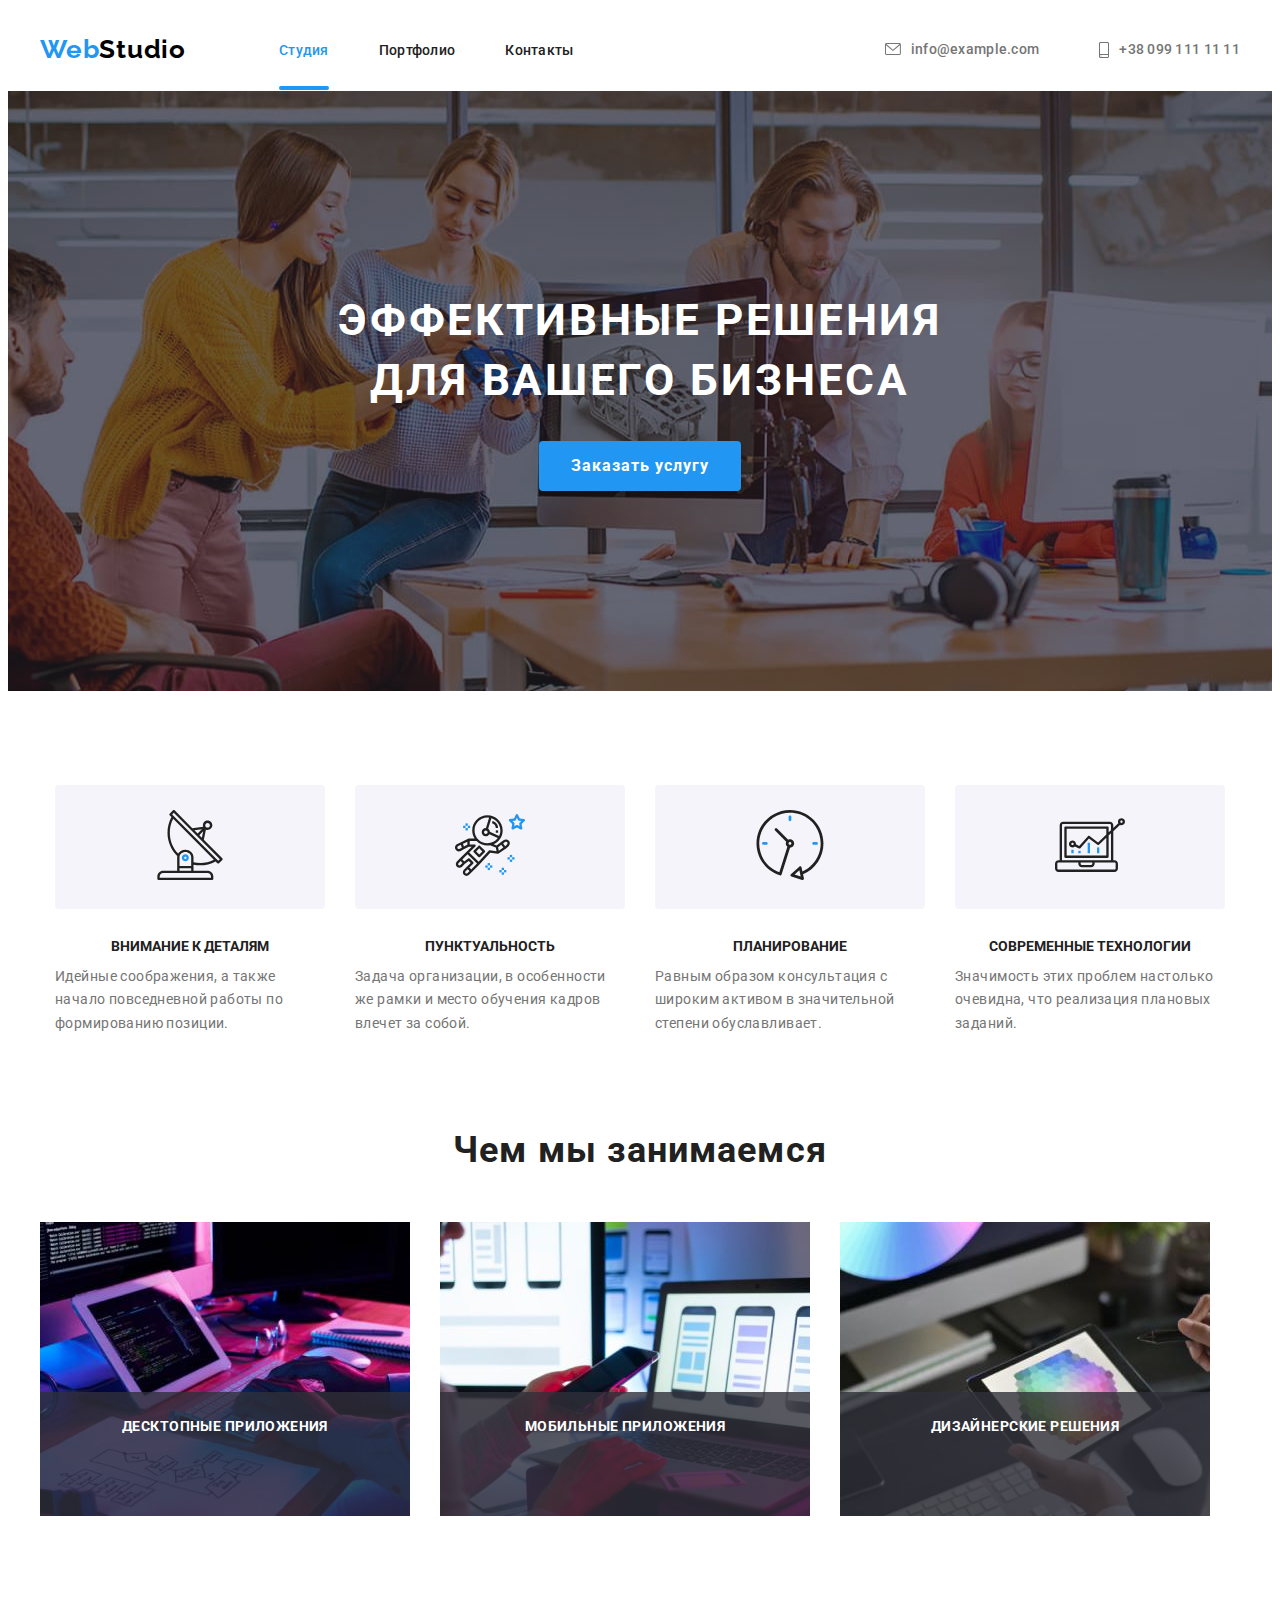
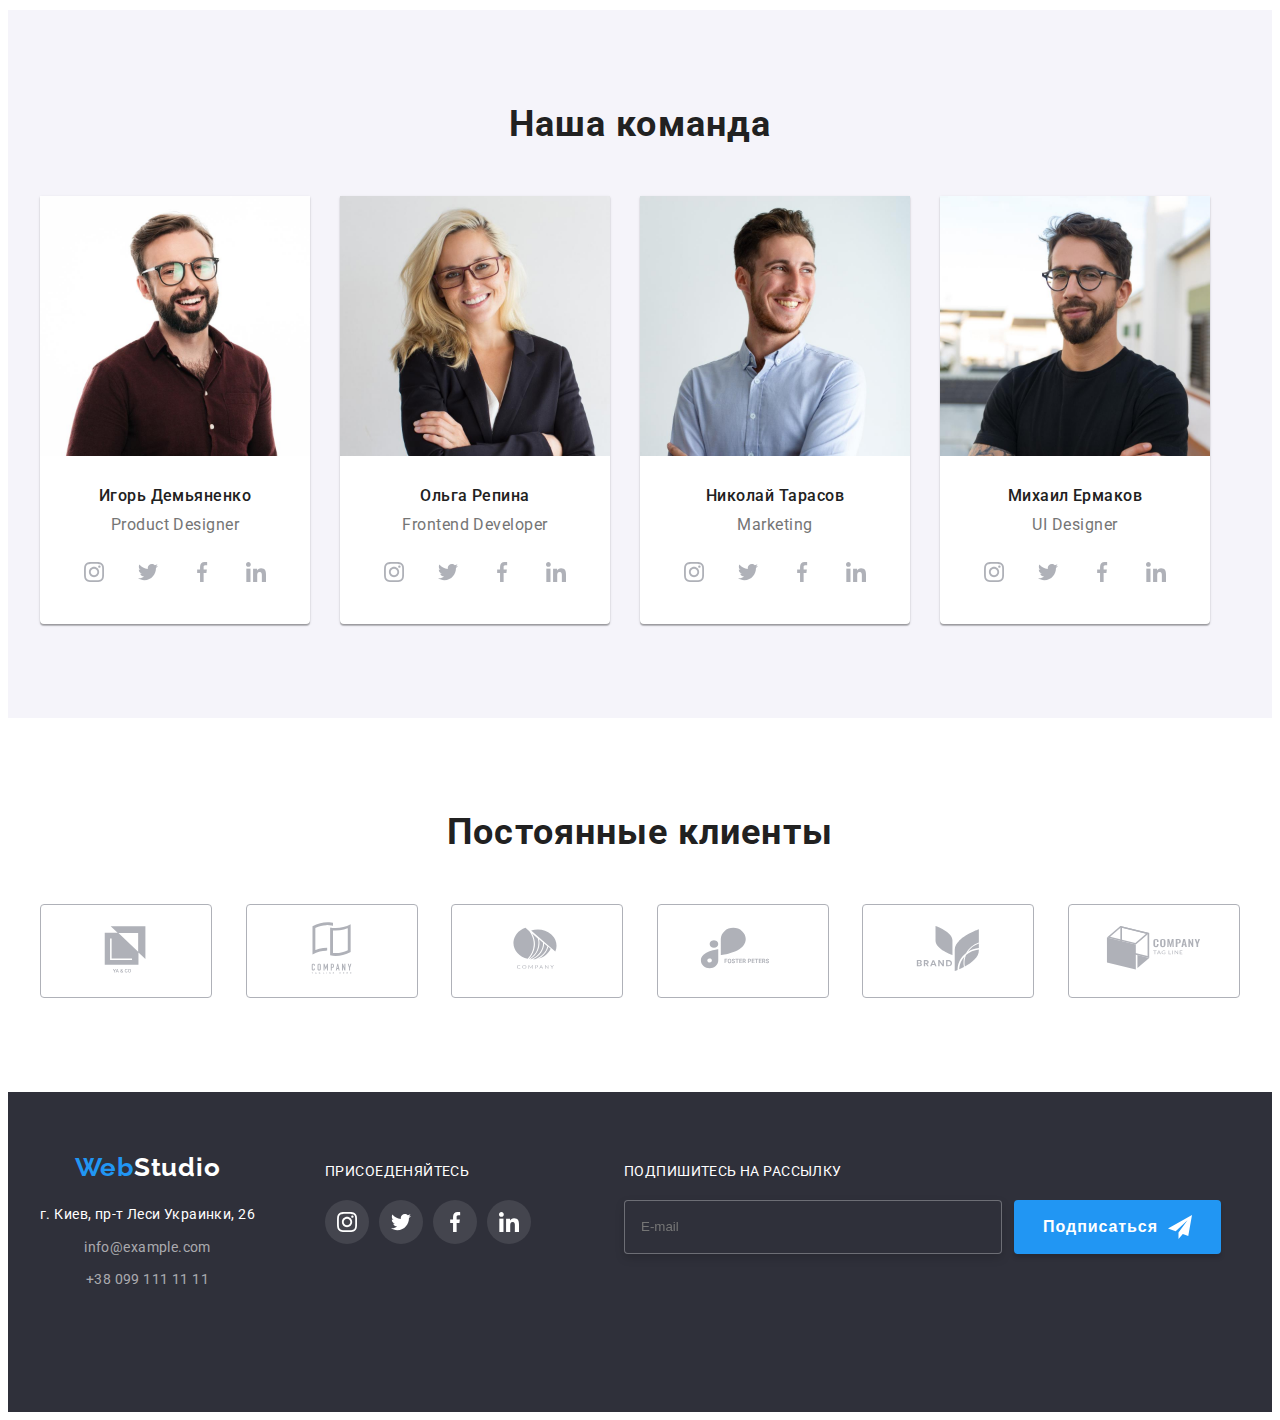
==== commit cbfa548d: "без activa в моб меню рабочая" ====
--- a/index.html
+++ b/index.html
@@ -25,6 +25,68 @@
       <header class="header">
          <div class="header__container container">
             <a href="./index.html" class="logo"><span class="logo__highlight">Web</span>Studio</a>
+
+            <button
+               class="mobile-menu"
+               type="button"
+               aria-expanded="false"
+               data-menu-button
+               aria-controls="mobile-modal"
+            >
+               <svg class="mobile-menu-icon" width="40" height="40" aria-label="кнопка меню">
+                  <use
+                     class="mobile-menu-open"
+                     href="./images/symbol-defs.svg#icon-menu_40px"
+                  ></use>
+                  <use
+                     class="mobile-menu-close"
+                     href="./images/symbol-defs.svg#icon-close_40px"
+                  ></use>
+               </svg>
+            </button>
+            <div class="mobile-modal data-menu" data-menu id="mobile-modal">
+               <ul class="mobile-list">
+                  <li class="mobile-item">
+                     <a href="./index.html" class="mobile-link active">Студия</a>
+                  </li>
+                  <li class="mobile-item">
+                     <a href="./portfolio.html" class="mobile-link">Портфолио</a>
+                  </li>
+                  <li class="mobile-item">
+                     <a href="" class="mobile-link">Контакты</a>
+                  </li>
+               </ul>
+               <div class="mobile-modal-wrap">
+                  <ul class="mobile-contacts">
+                     <li class="mobile-contacts-item">
+                        <a
+                           class="mobile-contacts-link mobile-contacts-link-active"
+                           href="tel:380961111111"
+                           >+38 096 111 11 11</a
+                        >
+                     </li>
+                     <li class="mobile-contacts-item">
+                        <a class="mobile-contacts-link" href="mailto:info@devstudio.com"
+                           >info@devstudio.com</a
+                        >
+                     </li>
+                  </ul>
+                  <ul class="mobile-socials">
+                     <li class="mobile-socials-item">
+                        <a class="mobile-socials-link" href="">Instagram</a>
+                     </li>
+                     <li class="mobile-socials-item">
+                        <a class="mobile-socials-link" href="">Twitter</a>
+                     </li>
+                     <li class="mobile-socials-item">
+                        <a class="mobile-socials-link" href="">Facebook</a>
+                     </li>
+                     <li class="mobile-socials-item">
+                        <a class="mobile-socials-link" href="">LinkedIn</a>
+                     </li>
+                  </ul>
+               </div>
+            </div>
 
             <nav class="nav">
                <ul class="nav__list">
--- a/css/main.min.css
+++ b/css/main.min.css
@@ -1,2 +1,2 @@
-:root{--accent-color: #2196f3;--primary-text-color: #757575;--secondary-text-color: #212121;--primary-white-color: #ffffff;--footer__address-footer-color: rgba(255, 255, 255, 0.6);--transition-property: 250ms cubic-bezier(0.4, 0, 0.2, 1)}body{background-color:var(--primary-white-color);color:var(--primary-text-color);font-family:Roboto, sans-serif}h1,h2,h3,h4,h5,h6,p{margin:0;padding:0}ul{list-style:none;padding:0;margin:0}.visually-hidden{position:fixed;-webkit-transform:scale(0);transform:scale(0)}.section{padding-bottom:60px;padding-top:60px}@media screen and (min-width: 1200px){.section{padding-bottom:94px;padding-top:94px}}.section-title{margin-bottom:30px}@media screen and (min-width: 1200px){.section-title{margin-bottom:50px}}img{display:block;max-width:100%}a{text-decoration:none}.logo{font-family:Raleway;font-weight:700;font-size:26px;line-height:1.19;letter-spacing:0.03em;text-decoration:none;color:#000000}.logo__highlight{color:var(--accent-color)}.section-title{font-weight:700;font-size:36px;line-height:1.16;text-align:center;letter-spacing:0.03em;color:var(--secondary-text-color)}.footer .team__social-link{background-color:rgba(255,255,255,0.1)}.footer .team__social-link:hover,.footer .team__social-link:focus{background-color:var(--accent-color);-webkit-transition:var(--transition-property);transition:var(--transition-property)}.footer .team__social-icon{fill:var(--primary-white-color)}.footer .footer__social-list{-webkit-box-align:start;-ms-flex-align:start;align-items:flex-start;display:-webkit-box;display:-ms-flexbox;display:flex;-webkit-box-orient:vertical;-webkit-box-direction:normal;-ms-flex-direction:column;flex-direction:column;-webkit-box-pack:start;-ms-flex-pack:start;justify-content:flex-start}.footer__social-title{font-size:14px;line-height:1.14;letter-spacing:0.03em;text-transform:uppercase;margin-bottom:20px;color:var(--primary-white-color)}.container{padding-left:15px;padding-right:15px;margin-left:auto;margin-right:auto;max-width:480px}@media screen and (min-width: 480px){.container{max-width:480px}}@media screen and (min-width: 768px){.container{max-width:768px}}@media screen and (min-width: 1200px){.container{max-width:1200px}}.header__border{border-bottom:1px solid #ececec}.header__container{display:-webkit-box;display:-ms-flexbox;display:flex;-webkit-box-align:center;-ms-flex-align:center;align-items:center}.nav{margin-left:93px}@media screen and (max-width: 767.98px){.nav{display:none}}.nav__list{display:-webkit-box;display:-ms-flexbox;display:flex}.nav__item{margin-right:50px;display:block;padding-top:32px;padding-bottom:32px}.nav__item:last-child{margin-right:0}.nav__link{padding-top:32px;padding-bottom:32px;-webkit-transition:var(--transition-property);transition:var(--transition-property)}.nav__link{position:relative;font-weight:500;font-size:14px;line-height:1.14;letter-spacing:0.02em;text-decoration:none;color:var(--secondary-text-color)}.nav__link:hover,.nav__link:focus{color:var(--accent-color)}.active{color:var(--accent-color)}.active::after{content:'';position:absolute;width:100%;height:4px;left:0;bottom:0;background-color:var(--accent-color);border-radius:2px}.contact{display:block;margin-left:auto}@media screen and (max-width: 767.98px){.contact{display:none}}@media screen and (min-width: 1200px){.contact{display:-webkit-box;display:-ms-flexbox;display:flex;margin-left:auto}}@media screen and (min-width: 768px){.contact__list{display:-webkit-box;display:-ms-flexbox;display:flex;-webkit-box-align:center;-ms-flex-align:center;align-items:center}}@media screen and (min-width: 768px) and (max-width: 1199.98px){.contact__list:first-child{margin-bottom:10px}}@media screen and (min-width: 1200px){.contact__list{margin-right:50px}}.contact__list:last-child{margin-right:0}.contact__link{display:-webkit-box;display:-ms-flexbox;display:flex;-webkit-box-align:center;-ms-flex-align:center;align-items:center;font-weight:500;font-size:14px;line-height:1.14;letter-spacing:0.02em;color:var(--primary-text-color);-webkit-text-decoration-line:none;text-decoration-line:none}@media screen and (min-width: 1200px){.contact__link{padding-top:32px;padding-left:10px;padding-bottom:32px}}.contact__link:hover,.contact__link:focus{color:var(--accent-color);-webkit-transition:var(--transition-property);transition:var(--transition-property)}.contact__icon{margin-right:10px;fill:currentColor}.banner{padding:118px 0px;text-align:center;background:#2f303a;color:var(--primary-white-color);max-width:1600px;margin:0 auto;background-image:-webkit-gradient(linear, left top, left bottom, from(rgba(47,48,58,0.4)), to(rgba(47,48,58,0.4))),url(../images/hero.jpg);background-image:linear-gradient(to bottom, rgba(47,48,58,0.4), rgba(47,48,58,0.4)),url(../images/hero.jpg);background-position:50% 50%;background-size:cover;background-repeat:no-repeat}.banner__title{font-size:26px;line-height:1.6;letter-spacing:0.06em;text-transform:uppercase;margin-bottom:30px}@media screen and (min-width: 1200px){.banner{padding:200px 0px}.banner__title{font-size:44px;line-height:1.36;letter-spacing:0.06em}}.button{padding:10px 32px;font-family:inherit;font-weight:700;font-size:16px;line-height:1.87;letter-spacing:0.06em;color:var(--primary-white-color);background-color:var(--accent-color);cursor:pointer;-webkit-box-shadow:0px 4px 4px rgba(0,0,0,0.15);box-shadow:0px 4px 4px rgba(0,0,0,0.15);border:none;border-radius:4px}.features{text-align:center}.features__item{margin-bottom:30px}.features__item:last-child{margin-bottom:0}.features__icon{padding:25px 0;margin-bottom:30px;border-radius:4px;background-color:#f5f4fa}.features__title{font-weight:700;font-size:14px;line-height:1.14;text-transform:uppercase;margin-bottom:10px;color:var(--secondary-text-color)}.features__description{font-size:14px;text-align:left;line-height:1.71;letter-spacing:0.03em}@media screen and (min-width: 768px) and (max-width: 1199.98px){.features{display:-webkit-box;display:-ms-flexbox;display:flex;-ms-flex-wrap:wrap;flex-wrap:wrap;margin:-15px}.features__item{width:calc(100% / 2 - 30px);margin:15px}.features__item:nth-last-child(-n+2){margin-bottom:0}}@media screen and (min-width: 1200px){.features{display:-webkit-box;display:-ms-flexbox;display:flex;-webkit-box-pack:center;-ms-flex-pack:center;justify-content:center}.features__item{-ms-flex-preferred-size:270px;flex-basis:270px;margin:0px 30px 0px 0px}.features__item:last-child{margin-right:0}}.providing{padding-top:0px}@media screen and (max-width: 1199.98px){.providing{display:none}}.providing__discription{display:-webkit-box;display:-ms-flexbox;display:flex}.providing__card{position:relative;margin-right:30px}.providing__card:last-child{margin-right:0}.providing__card-description{position:absolute;bottom:0;padding:27px 0;width:370px;height:70px;font-weight:700;font-size:14px;line-height:1.14;text-align:center;text-transform:uppercase;letter-spacing:0.03em;color:var(--primary-white-color);background-color:rgba(47,48,58,0.8)}.team{background-color:#f5f4fa}.team__wrapper{font-size:16px;line-height:1.19;text-align:center;letter-spacing:0.03em}@media screen and (min-width: 768px) and (max-width: 1199.98px){.team__wrapper{display:-webkit-box;display:-ms-flexbox;display:flex;-ms-flex-wrap:wrap;flex-wrap:wrap;margin:-15px}}@media screen and (min-width: 1200px){.team__wrapper{display:-webkit-box;display:-ms-flexbox;display:flex;-ms-flex-wrap:wrap;flex-wrap:wrap}}.team__card{margin-bottom:30px;-webkit-box-shadow:0px 1px 3px rgba(0,0,0,0.12),0px 1px 1px rgba(0,0,0,0.14),0px 2px 1px rgba(0,0,0,0.2);box-shadow:0px 1px 3px rgba(0,0,0,0.12),0px 1px 1px rgba(0,0,0,0.14),0px 2px 1px rgba(0,0,0,0.2);border-radius:0px 0px 4px 4px;background-color:var(--primary-white-color)}.team__card:last-child{margin-bottom:0}@media screen and (min-width: 768px) and (max-width: 1199.98px){.team__card{width:calc(100% / 2 - 30px);margin:15px}.team__card:nth-last-child(-n+2){margin-bottom:0}}@media screen and (min-width: 1200px){.team__card{-ms-flex-preferred-size:270px;flex-basis:270px;margin:15px;margin:0px 30px 0px 0px}.team__card:last-child{margin-right:0}}.team__card-wrapper{padding:30px 0px}.team__card-name{font-weight:500;font-size:16px;line-height:1.19;text-align:center;letter-spacing:0.03em;color:var(--secondary-text-color);margin-bottom:10px}.team__card-discription{margin-bottom:16px}.team__social-list{display:-webkit-box;display:-ms-flexbox;display:flex;-webkit-box-align:center;-ms-flex-align:center;align-items:center;-webkit-box-pack:center;-ms-flex-pack:center;justify-content:center}.team__social-wrapper{margin-right:10px}.team__social-wrapper:last-child{margin-right:0px}.team__social-wrapper:hover{-webkit-transition:var(--transition-property);transition:var(--transition-property)}.team__social-link{display:-webkit-box;display:-ms-flexbox;display:flex;-webkit-box-align:center;-ms-flex-align:center;align-items:center;-webkit-box-pack:center;-ms-flex-pack:center;justify-content:center;width:44px;height:44px;border-radius:50%}.team__social-icon{width:20px;height:20px;margin:auto;fill:#afb1b8}.team__social-link:hover,.team__social-link:focus{background-color:var(--accent-color);-webkit-transition:var(--transition-property);transition:var(--transition-property)}.team__social-wrapper:hover .team__social-icon,.team__social-wrapper:focus .team__social-icon{fill:var(--primary-white-color);-webkit-transition:var(--transition-property);transition:var(--transition-property)}.partners-title{font-size:36px;line-height:42px;text-align:center;padding-bottom:50px;letter-spacing:0.03em;color:var(--secondary-text-color)}.partners__list{display:-webkit-box;display:-ms-flexbox;display:flex;-ms-flex-wrap:wrap;flex-wrap:wrap;-webkit-box-pack:justify;-ms-flex-pack:justify;justify-content:space-between}@media screen and (min-width: 1200px){.partners__list{-webkit-box-pack:justify;-ms-flex-pack:justify;justify-content:space-between}}.partners__card{display:-webkit-box;display:-ms-flexbox;display:flex;margin-bottom:30px;-webkit-box-align:center;-ms-flex-align:center;align-items:center;-webkit-box-pack:center;-ms-flex-pack:center;justify-content:center;width:210px;height:92px;border:1px solid #afb1b8;border-radius:4px}.partners__card:hover{cursor:pointer;border-color:var(--accent-color);-webkit-transition:var(--transition-property);transition:var(--transition-property)}.partners__card:nth-last-child(-n+2){margin-bottom:0}@media screen and (min-width: 768px){.partners__card{-ms-flex-preferred-size:226px;flex-basis:226px}.partners__card:nth-last-child(-n+3){margin-bottom:0}}@media screen and (min-width: 1200px){.partners__card{-ms-flex-preferred-size:170px;flex-basis:170px;margin-bottom:0}}.partners__icon{fill:#afb1b8}.partners__card:hover .partners__icon,.partners__card:hover .partners__icon{fill:var(--accent-color);-webkit-transition:var(--transition-property);transition:var(--transition-property)}.filter{display:-webkit-box;display:-ms-flexbox;display:flex;-webkit-box-pack:start;-ms-flex-pack:start;justify-content:start;-ms-flex-wrap:wrap;flex-wrap:wrap;margin-bottom:40px}@media screen and (min-width: 768px) and (max-width: 1199.98px){.filter{-webkit-box-pack:center;-ms-flex-pack:center;justify-content:center;margin-bottom:14px}}@media screen and (min-width: 1200px){.filter{-webkit-box-pack:center;-ms-flex-pack:center;justify-content:center;margin-bottom:50px}}.filter__item{margin-right:8px;margin-bottom:15px}.filter__item:last-child{margin-right:0}.filter__item:nth-child(n+4){margin-bottom:0px}@media screen and (min-width: 768px) and (max-width: 1199.98px){.filter__item{margin-bottom:0px}}@media screen and (min-width: 1200px){.filter__item{margin-bottom:0px}}.filter__btn{border:none;border-radius:4px;padding:6px 22px;font-family:inherit;font-weight:500;font-size:16px;line-height:1.62;text-align:center;letter-spacing:0.03em;color:var(--secondary-text-color);cursor:pointer}.filter__btn:hover,.filter__btn:focus{background-color:var(--accent-color);color:var(--primary-white-color);-webkit-box-shadow:0px 3px 1px rgba(0,0,0,0.1),0px 1px 2px rgba(0,0,0,0.08),0px 2px 2px rgba(0,0,0,0.12);box-shadow:0px 3px 1px rgba(0,0,0,0.1),0px 1px 2px rgba(0,0,0,0.08),0px 2px 2px rgba(0,0,0,0.12);border-radius:4px;-webkit-transition:var(--transition-property);transition:var(--transition-property)}@media screen and (min-width: 768px) and (max-width: 1199.98px){.portfolio{display:-webkit-box;display:-ms-flexbox;display:flex;-ms-flex-wrap:wrap;flex-wrap:wrap;margin-right:-30px;margin-bottom:-30px}}@media screen and (min-width: 1200px){.portfolio{display:-webkit-box;display:-ms-flexbox;display:flex;-ms-flex-wrap:wrap;flex-wrap:wrap;margin-right:-30px;margin-bottom:-30px}}.portfolio__card{margin-bottom:30px}@media screen and (min-width: 768px) and (max-width: 1199.98px){.portfolio__card{margin:30px}}@media screen and (min-width: 1200px){.portfolio__card{margin-right:30px}}.portfolio__card:nth-child(n+7){margin-bottom:0}.portfolio__link{display:block;width:370px;border:1px solid #eeeeee}.portfolio__link:hover,.portfolio__link:focus{-webkit-box-shadow:0px 1px 1px rgba(0,0,0,0.12),0px 4px 4px rgba(0,0,0,0.06),1px 4px 6px rgba(0,0,0,0.16);box-shadow:0px 1px 1px rgba(0,0,0,0.12),0px 4px 4px rgba(0,0,0,0.06),1px 4px 6px rgba(0,0,0,0.16);-webkit-transition:var(--transition-property);transition:var(--transition-property)}.portfolio__overlay{position:relative;overflow:hidden}.portfolio__overlay-wrapper{display:-webkit-box;display:-ms-flexbox;display:flex;-webkit-box-pack:center;-ms-flex-pack:center;justify-content:center;-webkit-box-align:center;-ms-flex-align:center;align-items:center;position:absolute;top:100%;left:0;width:100%;height:100%;background-color:rgba(33,150,243,0.9);-webkit-transition:-webkit-transform 250ms ease;transition:-webkit-transform 250ms ease;transition:transform 250ms ease;transition:transform 250ms ease, -webkit-transform 250ms ease}.portfolio__overlay-text{padding:24px;color:var(--primary-white-color);font-size:18px;line-height:1.55}.portfolio__container{padding:20px 24px}.portfolio__title{margin-bottom:4px;font-weight:700;font-size:18px;line-height:2;letter-spacing:0.06em;color:var(--secondary-text-color)}.portfolio__discription{font-size:16px;color:var(--primary-text-color);line-height:1.87;letter-spacing:0.03em}.portfolio__link:hover .portfolio__overlay-wrapper,.portfolio__link:focus .portfolio__overlay-wrapper{-webkit-transform:translatey(-100%);transform:translatey(-100%)}.modal__container{position:fixed;top:0;left:50%;-webkit-transform:translateX(-50%);transform:translateX(-50%);width:100vw;height:100vh;background:rgba(0,0,0,0.2);opacity:1;visibility:visible;-webkit-transition:opacity var(--transition-property),visibility var(--transition-property);transition:opacity var(--transition-property),visibility var(--transition-property)}.modal__container.is-hidden{opacity:0;visibility:hidden;pointer-events:none}.modal__close-button{display:-webkit-box;display:-ms-flexbox;display:flex;-webkit-box-pack:center;-ms-flex-pack:center;justify-content:center;-webkit-box-align:center;-ms-flex-align:center;align-items:center;position:absolute;top:8px;right:8px;width:30px;height:30px;background-color:var(--primary-white-color);border:1px solid rgba(0,0,0,0.1);border-radius:50%;cursor:pointer}.modal__close-button:hover,.modal__close-button:focus{fill:#2196f3}.modal{position:absolute;top:50%;left:50%;-webkit-transform:translate(-50%, -50%);transform:translate(-50%, -50%);width:528px;padding:40px;text-align:left;text-transform:none;background-color:var(--primary-white-color);-webkit-box-shadow:0px 1px 3px rgba(0,0,0,0.12),0px 1px 1px rgba(0,0,0,0.14),0px 2px 1px rgba(0,0,0,0.2);box-shadow:0px 1px 3px rgba(0,0,0,0.12),0px 1px 1px rgba(0,0,0,0.14),0px 2px 1px rgba(0,0,0,0.2);border-radius:4px}.modal__title{margin-bottom:12px;font-weight:700;font-size:20px;line-height:23px;text-align:center;letter-spacing:0.03em;color:#212121}.modal__label{position:relative;display:-webkit-box;display:-ms-flexbox;display:flex;-webkit-box-orient:vertical;-webkit-box-direction:normal;-ms-flex-direction:column;flex-direction:column;margin-bottom:10px;font-size:12px;line-height:14px;letter-spacing:0.01em;color:#757575}.modal__input{margin-top:4px;padding-top:11px;padding-bottom:11px;padding-left:40px;border:1px solid rgba(33,33,33,0.2);border-radius:4px;outline:transparent}.modal__icon{position:absolute;top:28px;left:12px}.modal__textarea{margin-bottom:20px}.inner__textarea{margin-top:4px;padding:12px 16px;resize:none;font-size:14px;line-height:16px;letter-spacing:0.01em;border:1px solid rgba(33,33,33,0.2);border-radius:4px}.inner__textarea::-webkit-input-placeholder{color:rgba(117,117,117,0.5)}.inner__textarea:-ms-input-placeholder{color:rgba(117,117,117,0.5)}.inner__textarea::-ms-input-placeholder{color:rgba(117,117,117,0.5)}.inner__textarea::placeholder{color:rgba(117,117,117,0.5)}.agreement__wrap{display:-webkit-box;display:-ms-flexbox;display:flex;-webkit-box-align:center;-ms-flex-align:center;align-items:center;-webkit-box-pack:center;-ms-flex-pack:center;justify-content:center;margin-bottom:30px;font-size:14px;line-height:24px;letter-spacing:0.03em;color:#757575}.agreement__checkbox{display:-webkit-box;display:-ms-flexbox;display:flex;-webkit-box-align:center;-ms-flex-align:center;align-items:center;-webkit-box-pack:center;-ms-flex-pack:center;justify-content:center;width:16px;height:16px;margin-right:7px;border-width:2px;border-style:solid;border-color:#212121;border-radius:2px}.agreement__input:checked+.agreement__checkbox{background-color:#2196f3;border-color:#2196f3}.agreement__link{color:#2196f3}.modal-btn{display:block;margin-left:auto;margin-right:auto;padding:10px 55px;font-weight:bold;font-size:16px;line-height:30px;letter-spacing:0.06em;color:#ffffff;border:transparent;background:#188ce8;-webkit-box-shadow:0px 4px 4px rgba(0,0,0,0.15);box-shadow:0px 4px 4px rgba(0,0,0,0.15);border-radius:4px;cursor:pointer}.modal__label:hover .modal__input{border:1px solid #2196f3}.modal__input:focus{border:1px solid #2196f3}.modal__input:not(:placeholder-shown){border:1px solid #2196f3}.modal__label:hover .modal__icon,.modal__input:focus+.modal__icon,.modal__input:not(:placeholder-shown)+.modal__icon{fill:#2196f3}.footer{padding:60px 0;background-color:#2f303a}@media screen and (min-width: 1200px){.footer__box{display:-webkit-box;display:-ms-flexbox;display:flex;-webkit-box-align:baseline;-ms-flex-align:baseline;align-items:baseline}}@media screen and (max-width: 1199.98px){.footer__mobile{margin-bottom:60px}}@media screen and (min-width: 768px) and (max-width: 1199.98px){.footer__mobile{display:-webkit-box;display:-ms-flexbox;display:flex;-webkit-box-align:baseline;-ms-flex-align:baseline;align-items:baseline;-webkit-box-pack:center;-ms-flex-pack:center;justify-content:center;text-align:center}}@media screen and (min-width: 1200px){.footer__mobile{display:-webkit-box;display:-ms-flexbox;display:flex;-webkit-box-align:baseline;-ms-flex-align:baseline;align-items:baseline}}.footer__content{text-align:center}@media screen and (min-width: 1200px){.footer__content{margin-right:70px}}.footer__logo{display:block;color:var(--primary-white-color);margin-bottom:20px}.footer__link{margin-bottom:9px;font-size:14px;font-style:normal;line-height:1.71;letter-spacing:0.03em;text-decoration:none}.footer__link:last-child{margin-bottom:0}.footer__link .footer__address{text-decoration:inherit;color:var(--primary-white-color)}.footer__link .email,.footer__link .tel{color:rgba(255,255,255,0.6);text-decoration:inherit}.footer__link .email:hover,.footer__link .email:focus,.footer__link .tel:hover,.footer__link .tel:focus{color:var(--accent-color);-webkit-transition:var(--transition-property);transition:var(--transition-property)}.footer__social-list{-webkit-box-align:center;-ms-flex-align:center;align-items:center}@media screen and (min-width: 768px) and (max-width: 1199.98px){.footer__social-list{margin-left:165px}}@media screen and (min-width: 1200px){.footer__social-list{-webkit-box-align:start;-ms-flex-align:start;align-items:flex-start;display:-webkit-box;display:-ms-flexbox;display:flex;-webkit-box-orient:vertical;-webkit-box-direction:normal;-ms-flex-direction:column;flex-direction:column;-webkit-box-pack:start;-ms-flex-pack:start;justify-content:flex-start}}.footer__social-title{font-size:14px;line-height:1.14;letter-spacing:0.03em;text-transform:uppercase;margin-bottom:20px;color:var(--primary-white-color)}.footer__form-wrapper{display:block;margin:0 auto;text-align:center}@media screen and (min-width: 1200px){.footer__form-wrapper{text-align:left;margin-left:93px}}.footer__form-title{margin:0 auto;font-size:14px;line-height:1.14;letter-spacing:0.03em;text-transform:uppercase;margin-bottom:20px;color:var(--primary-white-color)}@media screen and (min-width: 1200px){.footer__form-item{display:-webkit-box;display:-ms-flexbox;display:flex;-webkit-box-align:center;-ms-flex-align:center;align-items:center}}.footer__form-email{display:block;margin:0px auto;width:450px;height:50px;margin-bottom:20px;border-radius:4px;background-color:#2f303a;border:1px solid rgba(255,255,255,0.3);-webkit-filter:drop-shadow(0px 4px 4px rgba(0,0,0,0.15));filter:drop-shadow(0px 4px 4px rgba(0,0,0,0.15))}@media screen and (min-width: 1200px){.footer__form-email{width:358px;margin-bottom:0}}.footer__form-button{padding:10px 28px;background-color:var(--accent-color);cursor:pointer;-webkit-box-shadow:0px 4px 4px rgba(0,0,0,0.15);box-shadow:0px 4px 4px rgba(0,0,0,0.15);border-radius:4px;border:1px solid transparent;color:var(--primary-white-color);font-weight:bold;font-size:16px;line-height:2;letter-spacing:0.06em}@media screen and (min-width: 1200px){.footer__form-button{display:-webkit-box;display:-ms-flexbox;display:flex;-webkit-box-align:center;-ms-flex-align:center;align-items:center;margin-left:12px}}.footer__form-icon{fill:var(--primary-white-color);margin-left:10px}
+:root{--accent-color: #2196f3;--primary-text-color: #757575;--secondary-text-color: #212121;--primary-white-color: #ffffff;--footer__address-footer-color: rgba(255, 255, 255, 0.6);--transition-property: 250ms cubic-bezier(0.4, 0, 0.2, 1)}body{background-color:var(--primary-white-color);color:var(--primary-text-color);font-family:Roboto, sans-serif}h1,h2,h3,h4,h5,h6,p{margin:0;padding:0}ul{list-style:none;padding:0;margin:0}.visually-hidden{position:fixed;-webkit-transform:scale(0);transform:scale(0)}.section{padding-bottom:60px;padding-top:60px}@media screen and (min-width: 1200px){.section{padding-bottom:94px;padding-top:94px}}.section-title{margin-bottom:30px}@media screen and (min-width: 1200px){.section-title{margin-bottom:50px}}img{display:block;max-width:100%}a{text-decoration:none}.logo{font-family:Raleway;font-weight:700;font-size:26px;line-height:1.19;letter-spacing:0.03em;text-decoration:none;color:#000000}.logo__highlight{color:var(--accent-color)}.section-title{font-weight:700;font-size:36px;line-height:1.16;text-align:center;letter-spacing:0.03em;color:var(--secondary-text-color)}.footer .team__social-link{background-color:rgba(255,255,255,0.1)}.footer .team__social-link:hover,.footer .team__social-link:focus{background-color:var(--accent-color);-webkit-transition:var(--transition-property);transition:var(--transition-property)}.footer .team__social-icon{fill:var(--primary-white-color)}.footer__social-list{display:-webkit-box;display:-ms-flexbox;display:flex;-webkit-box-orient:vertical;-webkit-box-direction:normal;-ms-flex-direction:column;flex-direction:column;-webkit-box-pack:start;-ms-flex-pack:start;justify-content:flex-start}.footer__social-title{font-size:14px;line-height:1.14;letter-spacing:0.03em;text-transform:uppercase;margin-bottom:20px;color:var(--primary-white-color)}.container{padding-left:15px;padding-right:15px;margin-left:auto;margin-right:auto;max-width:480px}@media screen and (min-width: 480px){.container{max-width:480px}}@media screen and (min-width: 768px){.container{max-width:768px}}@media screen and (min-width: 1200px){.container{max-width:1200px}}.header__border{border-bottom:1px solid #ececec}.header__container{display:-webkit-box;display:-ms-flexbox;display:flex;position:relative;-webkit-box-align:center;-ms-flex-align:center;align-items:center}@media screen and (max-width: 767.98px){.header__container{padding:10px 0px}}.header__container:nth-child(2){background-color:orange}.nav{margin-left:93px}@media screen and (max-width: 767.98px){.nav{display:none}}.nav__list{display:-webkit-box;display:-ms-flexbox;display:flex}.nav__item{margin-right:50px;display:block;padding-top:32px;padding-bottom:32px}.nav__item:last-child{margin-right:0}.nav__link{padding-top:32px;padding-bottom:32px;-webkit-transition:var(--transition-property);transition:var(--transition-property)}.nav__link{position:relative;font-weight:500;font-size:14px;line-height:1.14;letter-spacing:0.02em;text-decoration:none;color:var(--secondary-text-color)}.nav__link:hover,.nav__link:focus{color:var(--accent-color)}.active{color:var(--accent-color)}.active::after{content:'';position:absolute;width:100%;height:4px;left:0;bottom:0;background-color:var(--accent-color);border-radius:2px}.contact{display:block;margin-left:auto}@media screen and (max-width: 767.98px){.contact{display:none}}@media screen and (min-width: 1200px){.contact{display:-webkit-box;display:-ms-flexbox;display:flex;margin-left:auto}}@media screen and (min-width: 768px){.contact__list{display:-webkit-box;display:-ms-flexbox;display:flex;-webkit-box-align:center;-ms-flex-align:center;align-items:center}}@media screen and (min-width: 768px) and (max-width: 1199.98px){.contact__list:first-child{margin-bottom:10px}}@media screen and (min-width: 1200px){.contact__list{margin-right:50px}}.contact__list:last-child{margin-right:0}.contact__link{display:-webkit-box;display:-ms-flexbox;display:flex;-webkit-box-align:center;-ms-flex-align:center;align-items:center;font-weight:500;font-size:14px;line-height:1.14;letter-spacing:0.02em;color:var(--primary-text-color);-webkit-text-decoration-line:none;text-decoration-line:none}@media screen and (min-width: 1200px){.contact__link{padding-top:32px;padding-left:10px;padding-bottom:32px}}.contact__link:hover,.contact__link:focus{color:var(--accent-color);-webkit-transition:var(--transition-property);transition:var(--transition-property)}.contact__icon{margin-right:10px;fill:currentColor}.mobile-menu{position:relative;width:40px;padding:0;background-color:transparent;margin-left:auto;border:none;z-index:100}@media screen and (min-width: 768px){.mobile-menu{display:none}}.mobile-menu-close{display:none}.mobile-menu.is-open .mobile-menu-close{display:block}.mobile-menu.is-open .mobile-menu-open{display:none}.mobile-modal{position:fixed;top:0;left:0;width:100%;height:100%;z-index:99;display:-webkit-box;display:-ms-flexbox;display:flex;-webkit-box-orient:vertical;-webkit-box-direction:normal;-ms-flex-direction:column;flex-direction:column;-webkit-box-pack:justify;-ms-flex-pack:justify;justify-content:space-between;opacity:0;padding:48px 40px;background-color:var(--primary-white-color);-webkit-transform:translateX(100%);transform:translateX(100%);-webkit-transition:opacity var(--transition-property),-webkit-transform var(--transition-property);transition:opacity var(--transition-property),-webkit-transform var(--transition-property);transition:transform var(--transition-property),opacity var(--transition-property);transition:transform var(--transition-property),opacity var(--transition-property),-webkit-transform var(--transition-property)}.mobile-modal.is-open{-webkit-transform:translateX(0);transform:translateX(0);opacity:1}.mobile-item{margin-bottom:32px}.mobile-item:last-child{margin-bottom:0}.mobile-link{font-weight:500;font-size:40px;line-height:47px;letter-spacing:0.02em;color:var(--primary-text-color)}.mobile-linkactive{color:var(--acent-color)}.mobile-contacts{margin-bottom:64px}.mobile-contacts-item{margin-bottom:32px}.mobile-contacts-item:last-child{margin-bottom:0}.mobile-contacts-link{font-weight:500;font-size:24px;line-height:1.17;letter-spacing:0.02em;color:var(--secondary-text-color)}.mobile-contacts-link-active{font-size:34px;color:var(--acent-color)}.mobile-socials{display:-webkit-box;display:-ms-flexbox;display:flex;-webkit-box-align:center;-ms-flex-align:center;align-items:center;-ms-flex-wrap:wrap;flex-wrap:wrap}.mobile-socials-item{margin-right:10px;margin-bottom:10px}.mobile-socials-item:not(:last-child){padding-right:10px;border-right:1px solid rgba(33,33,33,0.2)}.mobile-socials-link{font-weight:500;font-size:18px;line-height:1.22;letter-spacing:0.02em;color:var(--acent-color)}.banner{padding:118px 0px;text-align:center;background:#2f303a;color:var(--primary-white-color);max-width:1600px;margin:0 auto;background-image:-webkit-gradient(linear, left top, left bottom, from(rgba(47,48,58,0.4)), to(rgba(47,48,58,0.4))),url(../images/hero.jpg);background-image:linear-gradient(to bottom, rgba(47,48,58,0.4), rgba(47,48,58,0.4)),url(../images/hero.jpg);background-position:50% 50%;background-size:cover;background-repeat:no-repeat}.banner__title{font-size:26px;line-height:1.6;letter-spacing:0.06em;text-transform:uppercase;margin-bottom:30px}@media screen and (min-width: 1200px){.banner{padding:200px 0px}.banner__title{font-size:44px;line-height:1.36;letter-spacing:0.06em}}.button{padding:10px 32px;font-family:inherit;font-weight:700;font-size:16px;line-height:1.87;letter-spacing:0.06em;color:var(--primary-white-color);background-color:var(--accent-color);cursor:pointer;-webkit-box-shadow:0px 4px 4px rgba(0,0,0,0.15);box-shadow:0px 4px 4px rgba(0,0,0,0.15);border:none;border-radius:4px}.features{text-align:center}.features__item{margin-bottom:30px}.features__item:last-child{margin-bottom:0}.features__icon{padding:25px 0;margin-bottom:30px;border-radius:4px;background-color:#f5f4fa}.features__title{font-weight:700;font-size:14px;line-height:1.14;text-transform:uppercase;margin-bottom:10px;color:var(--secondary-text-color)}.features__description{font-size:14px;text-align:left;line-height:1.71;letter-spacing:0.03em}@media screen and (min-width: 768px) and (max-width: 1199.98px){.features{display:-webkit-box;display:-ms-flexbox;display:flex;-ms-flex-wrap:wrap;flex-wrap:wrap;margin:-15px}.features__item{width:calc(100% / 2 - 30px);margin:15px}.features__item:nth-last-child(-n+2){margin-bottom:0}}@media screen and (min-width: 1200px){.features{display:-webkit-box;display:-ms-flexbox;display:flex;-webkit-box-pack:center;-ms-flex-pack:center;justify-content:center}.features__item{-ms-flex-preferred-size:270px;flex-basis:270px;margin:0px 30px 0px 0px}.features__item:last-child{margin-right:0}}.providing{padding-top:0px}@media screen and (max-width: 1199.98px){.providing{display:none}}.providing__discription{display:-webkit-box;display:-ms-flexbox;display:flex}.providing__card{position:relative;margin-right:30px}.providing__card:last-child{margin-right:0}.providing__card-description{position:absolute;bottom:0;padding:27px 0;width:370px;height:70px;font-weight:700;font-size:14px;line-height:1.14;text-align:center;text-transform:uppercase;letter-spacing:0.03em;color:var(--primary-white-color);background-color:rgba(47,48,58,0.8)}.team{background-color:#f5f4fa}.team__wrapper{font-size:16px;line-height:1.19;text-align:center;letter-spacing:0.03em}@media screen and (min-width: 768px) and (max-width: 1199.98px){.team__wrapper{display:-webkit-box;display:-ms-flexbox;display:flex;-ms-flex-wrap:wrap;flex-wrap:wrap;margin:-15px}}@media screen and (min-width: 1200px){.team__wrapper{display:-webkit-box;display:-ms-flexbox;display:flex;-ms-flex-wrap:wrap;flex-wrap:wrap}}.team__card{margin-bottom:30px;-webkit-box-shadow:0px 1px 3px rgba(0,0,0,0.12),0px 1px 1px rgba(0,0,0,0.14),0px 2px 1px rgba(0,0,0,0.2);box-shadow:0px 1px 3px rgba(0,0,0,0.12),0px 1px 1px rgba(0,0,0,0.14),0px 2px 1px rgba(0,0,0,0.2);border-radius:0px 0px 4px 4px;background-color:var(--primary-white-color)}.team__card:last-child{margin-bottom:0}@media screen and (min-width: 768px) and (max-width: 1199.98px){.team__card{width:calc(100% / 2 - 30px);margin:15px}.team__card:nth-last-child(-n+2){margin-bottom:0}}@media screen and (min-width: 1200px){.team__card{-ms-flex-preferred-size:270px;flex-basis:270px;margin:15px;margin:0px 30px 0px 0px}.team__card:last-child{margin-right:0}}.team__card-wrapper{padding:30px 0px}.team__card-name{font-weight:500;font-size:16px;line-height:1.19;text-align:center;letter-spacing:0.03em;color:var(--secondary-text-color);margin-bottom:10px}.team__card-discription{margin-bottom:16px}.team__social-list{display:-webkit-box;display:-ms-flexbox;display:flex;-webkit-box-align:center;-ms-flex-align:center;align-items:center;-webkit-box-pack:center;-ms-flex-pack:center;justify-content:center}.team__social-wrapper{margin-right:10px}.team__social-wrapper:last-child{margin-right:0px}.team__social-wrapper:hover{-webkit-transition:var(--transition-property);transition:var(--transition-property)}.team__social-link{display:-webkit-box;display:-ms-flexbox;display:flex;-webkit-box-align:center;-ms-flex-align:center;align-items:center;-webkit-box-pack:center;-ms-flex-pack:center;justify-content:center;width:44px;height:44px;border-radius:50%}.team__social-icon{width:20px;height:20px;margin:auto;fill:#afb1b8}.team__social-link:hover,.team__social-link:focus{background-color:var(--accent-color);-webkit-transition:var(--transition-property);transition:var(--transition-property)}.team__social-wrapper:hover .team__social-icon,.team__social-wrapper:focus .team__social-icon{fill:var(--primary-white-color);-webkit-transition:var(--transition-property);transition:var(--transition-property)}.partners-title{font-size:36px;line-height:42px;text-align:center;padding-bottom:50px;letter-spacing:0.03em;color:var(--secondary-text-color)}.partners__list{display:-webkit-box;display:-ms-flexbox;display:flex;-ms-flex-wrap:wrap;flex-wrap:wrap;-webkit-box-pack:justify;-ms-flex-pack:justify;justify-content:space-between}@media screen and (min-width: 1200px){.partners__list{-webkit-box-pack:justify;-ms-flex-pack:justify;justify-content:space-between}}.partners__card{display:-webkit-box;display:-ms-flexbox;display:flex;width:calc(100% / 2);max-width:210px;margin-bottom:30px;-webkit-box-align:center;-ms-flex-align:center;align-items:center;-webkit-box-pack:center;-ms-flex-pack:center;justify-content:center;max-width:210px;height:92px;border:1px solid #afb1b8;border-radius:4px}.partners__card:hover{cursor:pointer;border-color:var(--accent-color);-webkit-transition:var(--transition-property);transition:var(--transition-property)}.partners__card:nth-last-child(-n+2){margin-bottom:0}@media screen and (min-width: 768px){.partners__card{-ms-flex-preferred-size:226px;flex-basis:226px}.partners__card:nth-last-child(-n+3){margin-bottom:0}}@media screen and (min-width: 1200px){.partners__card{-ms-flex-preferred-size:170px;flex-basis:170px;margin-bottom:0}}.partners__icon{fill:#afb1b8}.partners__card:hover .partners__icon,.partners__card:hover .partners__icon{fill:var(--accent-color);-webkit-transition:var(--transition-property);transition:var(--transition-property)}.filter{display:-webkit-box;display:-ms-flexbox;display:flex;-webkit-box-pack:start;-ms-flex-pack:start;justify-content:start;-ms-flex-wrap:wrap;flex-wrap:wrap;margin-bottom:40px}@media screen and (min-width: 768px) and (max-width: 1199.98px){.filter{-webkit-box-pack:center;-ms-flex-pack:center;justify-content:center;margin-bottom:14px}}@media screen and (min-width: 1200px){.filter{-webkit-box-pack:center;-ms-flex-pack:center;justify-content:center;margin-bottom:50px}}.filter__item{margin-right:8px;margin-bottom:15px}.filter__item:last-child{margin-right:0}.filter__item:nth-child(n+4){margin-bottom:0px}@media screen and (min-width: 768px) and (max-width: 1199.98px){.filter__item{margin-bottom:0px}}@media screen and (min-width: 1200px){.filter__item{margin-bottom:0px}}.filter__btn{border:none;border-radius:4px;padding:6px 22px;font-family:inherit;font-weight:500;font-size:16px;line-height:1.62;text-align:center;letter-spacing:0.03em;color:var(--secondary-text-color);cursor:pointer}.filter__btn:hover,.filter__btn:focus{background-color:var(--accent-color);color:var(--primary-white-color);-webkit-box-shadow:0px 3px 1px rgba(0,0,0,0.1),0px 1px 2px rgba(0,0,0,0.08),0px 2px 2px rgba(0,0,0,0.12);box-shadow:0px 3px 1px rgba(0,0,0,0.1),0px 1px 2px rgba(0,0,0,0.08),0px 2px 2px rgba(0,0,0,0.12);border-radius:4px;-webkit-transition:var(--transition-property);transition:var(--transition-property)}@media screen and (min-width: 768px){.portfolio{display:-webkit-box;display:-ms-flexbox;display:flex;-ms-flex-wrap:wrap;flex-wrap:wrap;margin-right:-30px;-webkit-box-pack:justify;-ms-flex-pack:justify;justify-content:space-between}}.portfolio__card{margin-bottom:30px}@media screen and (min-width: 1200px){.portfolio__card{margin-right:30px}.portfolio__card:nth-child(n+7){margin-bottom:0}}.portfolio__link{display:block;margin:-1px;border:1px solid #eeeeee}.portfolio__link:hover,.portfolio__link:focus{-webkit-box-shadow:0px 1px 1px rgba(0,0,0,0.12),0px 4px 4px rgba(0,0,0,0.06),1px 4px 6px rgba(0,0,0,0.16);box-shadow:0px 1px 1px rgba(0,0,0,0.12),0px 4px 4px rgba(0,0,0,0.06),1px 4px 6px rgba(0,0,0,0.16);-webkit-transition:var(--transition-property);transition:var(--transition-property)}.portfolio__overlay{position:relative;overflow:hidden}.portfolio__overlay-wrapper{display:-webkit-box;display:-ms-flexbox;display:flex;-webkit-box-pack:center;-ms-flex-pack:center;justify-content:center;-webkit-box-align:center;-ms-flex-align:center;align-items:center;position:absolute;top:100%;left:0;width:100%;height:100%;background-color:rgba(33,150,243,0.9);-webkit-transition:-webkit-transform 250ms ease;transition:-webkit-transform 250ms ease;transition:transform 250ms ease;transition:transform 250ms ease, -webkit-transform 250ms ease}.portfolio__overlay-text{padding:24px;color:var(--primary-white-color);font-size:18px;line-height:1.55}.portfolio__img{margin-left:auto;margin-right:auto}.portfolio__container{padding:20px 24px}.portfolio__title{margin-bottom:4px;font-weight:700;font-size:18px;line-height:2;letter-spacing:0.06em;color:var(--secondary-text-color)}.portfolio__discription{font-size:16px;color:var(--primary-text-color);line-height:1.87;letter-spacing:0.03em}.portfolio__link:hover .portfolio__overlay-wrapper,.portfolio__link:focus .portfolio__overlay-wrapper{-webkit-transform:translatey(-100%);transform:translatey(-100%)}.modal__container{position:fixed;top:0;left:50%;-webkit-transform:translateX(-50%);transform:translateX(-50%);width:100vw;height:100vh;background:rgba(0,0,0,0.2);opacity:1;visibility:visible;-webkit-transition:opacity var(--transition-property),visibility var(--transition-property);transition:opacity var(--transition-property),visibility var(--transition-property)}.modal__container.is-hidden{opacity:0;visibility:hidden;pointer-events:none}.modal__close-button{display:-webkit-box;display:-ms-flexbox;display:flex;-webkit-box-pack:center;-ms-flex-pack:center;justify-content:center;-webkit-box-align:center;-ms-flex-align:center;align-items:center;position:absolute;top:8px;right:8px;width:30px;height:30px;background-color:var(--primary-white-color);border:1px solid rgba(0,0,0,0.1);border-radius:50%;cursor:pointer}.modal__close-button:hover,.modal__close-button:focus{fill:#2196f3}.modal{position:absolute;top:50%;left:50%;-webkit-transform:translate(-50%, -50%);transform:translate(-50%, -50%);min-width:450px;max-width:528px;padding:40px;text-align:left;text-transform:none;background-color:var(--primary-white-color);-webkit-box-shadow:0px 1px 3px rgba(0,0,0,0.12),0px 1px 1px rgba(0,0,0,0.14),0px 2px 1px rgba(0,0,0,0.2);box-shadow:0px 1px 3px rgba(0,0,0,0.12),0px 1px 1px rgba(0,0,0,0.14),0px 2px 1px rgba(0,0,0,0.2);border-radius:4px}.modal__title{margin-bottom:12px;font-weight:700;font-size:20px;line-height:23px;text-align:center;letter-spacing:0.03em;color:#212121}.modal__label{position:relative;display:-webkit-box;display:-ms-flexbox;display:flex;-webkit-box-orient:vertical;-webkit-box-direction:normal;-ms-flex-direction:column;flex-direction:column;margin-bottom:10px;font-size:12px;line-height:14px;letter-spacing:0.01em;color:#757575}.modal__input{margin-top:4px;padding-top:11px;padding-bottom:11px;padding-left:40px;border:1px solid rgba(33,33,33,0.2);border-radius:4px;outline:transparent}.modal__icon{position:absolute;top:28px;left:12px}.modal__textarea{margin-bottom:20px}.inner__textarea{margin-top:4px;padding:12px 16px;resize:none;font-size:14px;line-height:16px;letter-spacing:0.01em;border:1px solid rgba(33,33,33,0.2);border-radius:4px}.inner__textarea::-webkit-input-placeholder{color:rgba(117,117,117,0.5)}.inner__textarea:-ms-input-placeholder{color:rgba(117,117,117,0.5)}.inner__textarea::-ms-input-placeholder{color:rgba(117,117,117,0.5)}.inner__textarea::placeholder{color:rgba(117,117,117,0.5)}.agreement__wrap{display:-webkit-box;display:-ms-flexbox;display:flex;-webkit-box-align:center;-ms-flex-align:center;align-items:center;-webkit-box-pack:center;-ms-flex-pack:center;justify-content:center;margin-bottom:30px;font-size:14px;line-height:24px;letter-spacing:0.03em;color:#757575}.agreement__checkbox{display:-webkit-box;display:-ms-flexbox;display:flex;-webkit-box-align:center;-ms-flex-align:center;align-items:center;-webkit-box-pack:center;-ms-flex-pack:center;justify-content:center;width:16px;height:16px;margin-right:7px;border-width:2px;border-style:solid;border-color:#212121;border-radius:2px}.agreement__input:checked+.agreement__checkbox{background-color:#2196f3;border-color:#2196f3}.agreement__link{color:#2196f3}.modal-btn{display:block;margin-left:auto;margin-right:auto;padding:10px 55px;font-weight:bold;font-size:16px;line-height:30px;letter-spacing:0.06em;color:#ffffff;border:transparent;background:#188ce8;-webkit-box-shadow:0px 4px 4px rgba(0,0,0,0.15);box-shadow:0px 4px 4px rgba(0,0,0,0.15);border-radius:4px;cursor:pointer}.modal__label:hover .modal__input{border:1px solid #2196f3}.modal__input:focus{border:1px solid #2196f3}.modal__input:not(:placeholder-shown){border:1px solid #2196f3}.modal__label:hover .modal__icon,.modal__input:focus+.modal__icon,.modal__input:not(:placeholder-shown)+.modal__icon{fill:#2196f3}.footer{padding:60px 0;background-color:#2f303a}@media screen and (min-width: 1200px){.footer__box{display:-webkit-box;display:-ms-flexbox;display:flex;-webkit-box-align:baseline;-ms-flex-align:baseline;align-items:baseline}}@media screen and (max-width: 1199.98px){.footer__mobile{margin-bottom:60px}}@media screen and (min-width: 768px) and (max-width: 1199.98px){.footer__mobile{display:-webkit-box;display:-ms-flexbox;display:flex;-webkit-box-align:baseline;-ms-flex-align:baseline;align-items:baseline;-webkit-box-pack:center;-ms-flex-pack:center;justify-content:center;text-align:center}}@media screen and (min-width: 1200px){.footer__mobile{display:-webkit-box;display:-ms-flexbox;display:flex;-webkit-box-align:baseline;-ms-flex-align:baseline;align-items:baseline}}.footer__content{margin-bottom:60px;text-align:center}@media screen and (min-width: 768px) and (max-width: 1199.98px){.footer__content{margin-bottom:0px}}@media screen and (min-width: 1200px){.footer__content{margin-right:70px}}.footer__logo{display:block;color:var(--primary-white-color);margin-bottom:20px}.footer__link{margin-bottom:9px;font-size:14px;font-style:normal;line-height:1.71;letter-spacing:0.03em;text-decoration:none}.footer__link:last-child{margin-bottom:0}.footer__link .footer__address{text-decoration:inherit;color:var(--primary-white-color)}.footer__link .email,.footer__link .tel{color:rgba(255,255,255,0.6);text-decoration:inherit}.footer__link .email:hover,.footer__link .email:focus,.footer__link .tel:hover,.footer__link .tel:focus{color:var(--accent-color);-webkit-transition:var(--transition-property);transition:var(--transition-property)}@media screen and (max-width: 767.98px){.footer__social-list{text-align:center}}@media screen and (min-width: 768px) and (max-width: 1199.98px){.footer__social-list{margin-left:165px}}.footer__form-wrapper{display:block;margin:0 auto;text-align:center}@media screen and (min-width: 1200px){.footer__form-wrapper{text-align:left;margin-left:93px}}.footer__form-title{margin:0 auto;font-size:14px;line-height:1.14;letter-spacing:0.03em;text-transform:uppercase;margin-bottom:20px;color:var(--primary-white-color)}@media screen and (min-width: 1200px){.footer__form-item{display:-webkit-box;display:-ms-flexbox;display:flex;-webkit-box-align:center;-ms-flex-align:center;align-items:center}}.footer__form-email{padding-left:16px;display:block;margin:0px auto;width:100%;height:50px;margin-bottom:20px;border-radius:4px;background-color:#2f303a;border:1px solid rgba(255,255,255,0.3);-webkit-filter:drop-shadow(0px 4px 4px rgba(0,0,0,0.15));filter:drop-shadow(0px 4px 4px rgba(0,0,0,0.15))}@media screen and (min-width: 768px){.footer__form-email{width:450px}}@media screen and (min-width: 1200px){.footer__form-email{width:358px;margin-bottom:0}}.footer__form-button{display:-webkit-box;display:-ms-flexbox;display:flex;-webkit-box-align:center;-ms-flex-align:center;align-items:center;margin:0 auto;padding:10px 28px;background-color:var(--accent-color);cursor:pointer;-webkit-box-shadow:0px 4px 4px rgba(0,0,0,0.15);box-shadow:0px 4px 4px rgba(0,0,0,0.15);border-radius:4px;border:1px solid transparent;color:var(--primary-white-color);font-weight:bold;font-size:16px;line-height:2;letter-spacing:0.06em}@media screen and (min-width: 1200px){.footer__form-button{display:-webkit-box;display:-ms-flexbox;display:flex;-webkit-box-align:center;-ms-flex-align:center;align-items:center;margin-left:12px}}.footer__form-icon{fill:var(--primary-white-color);margin-left:10px}
 /*# sourceMappingURL=main.min.css.map */